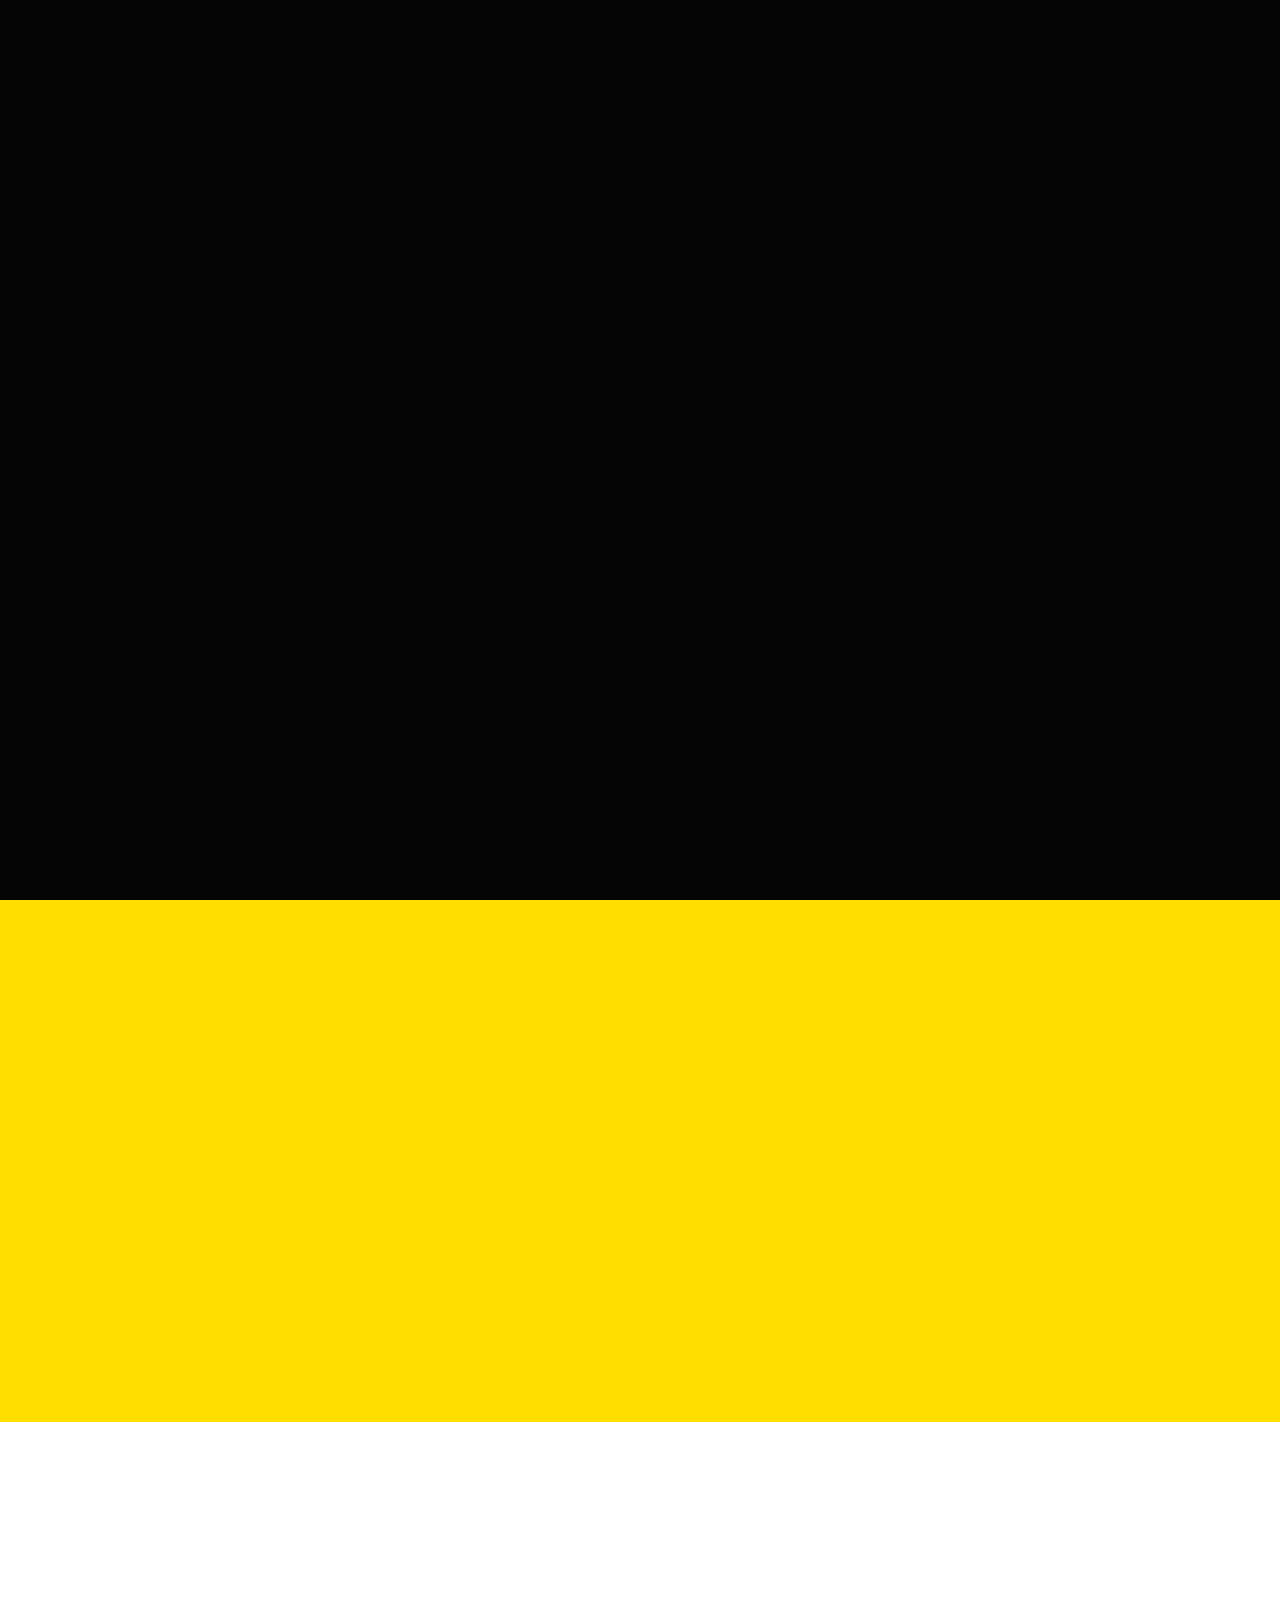
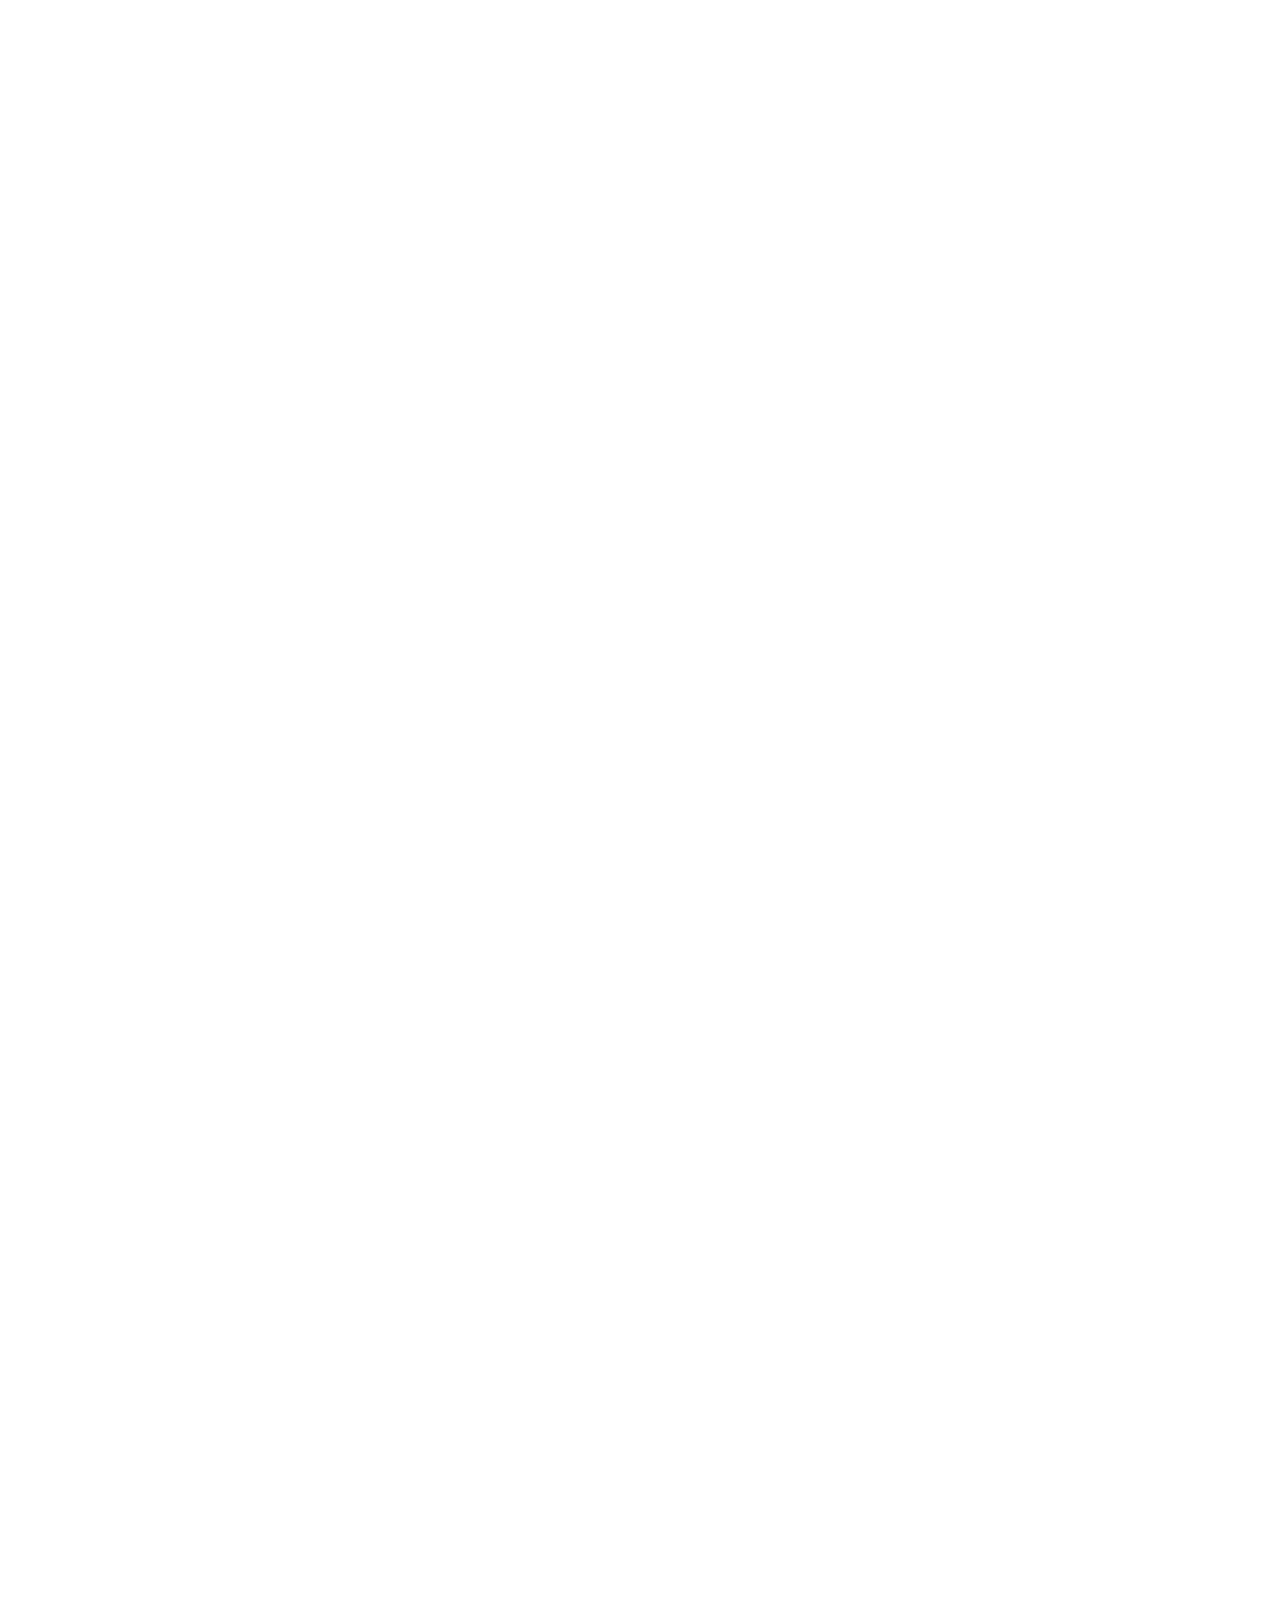
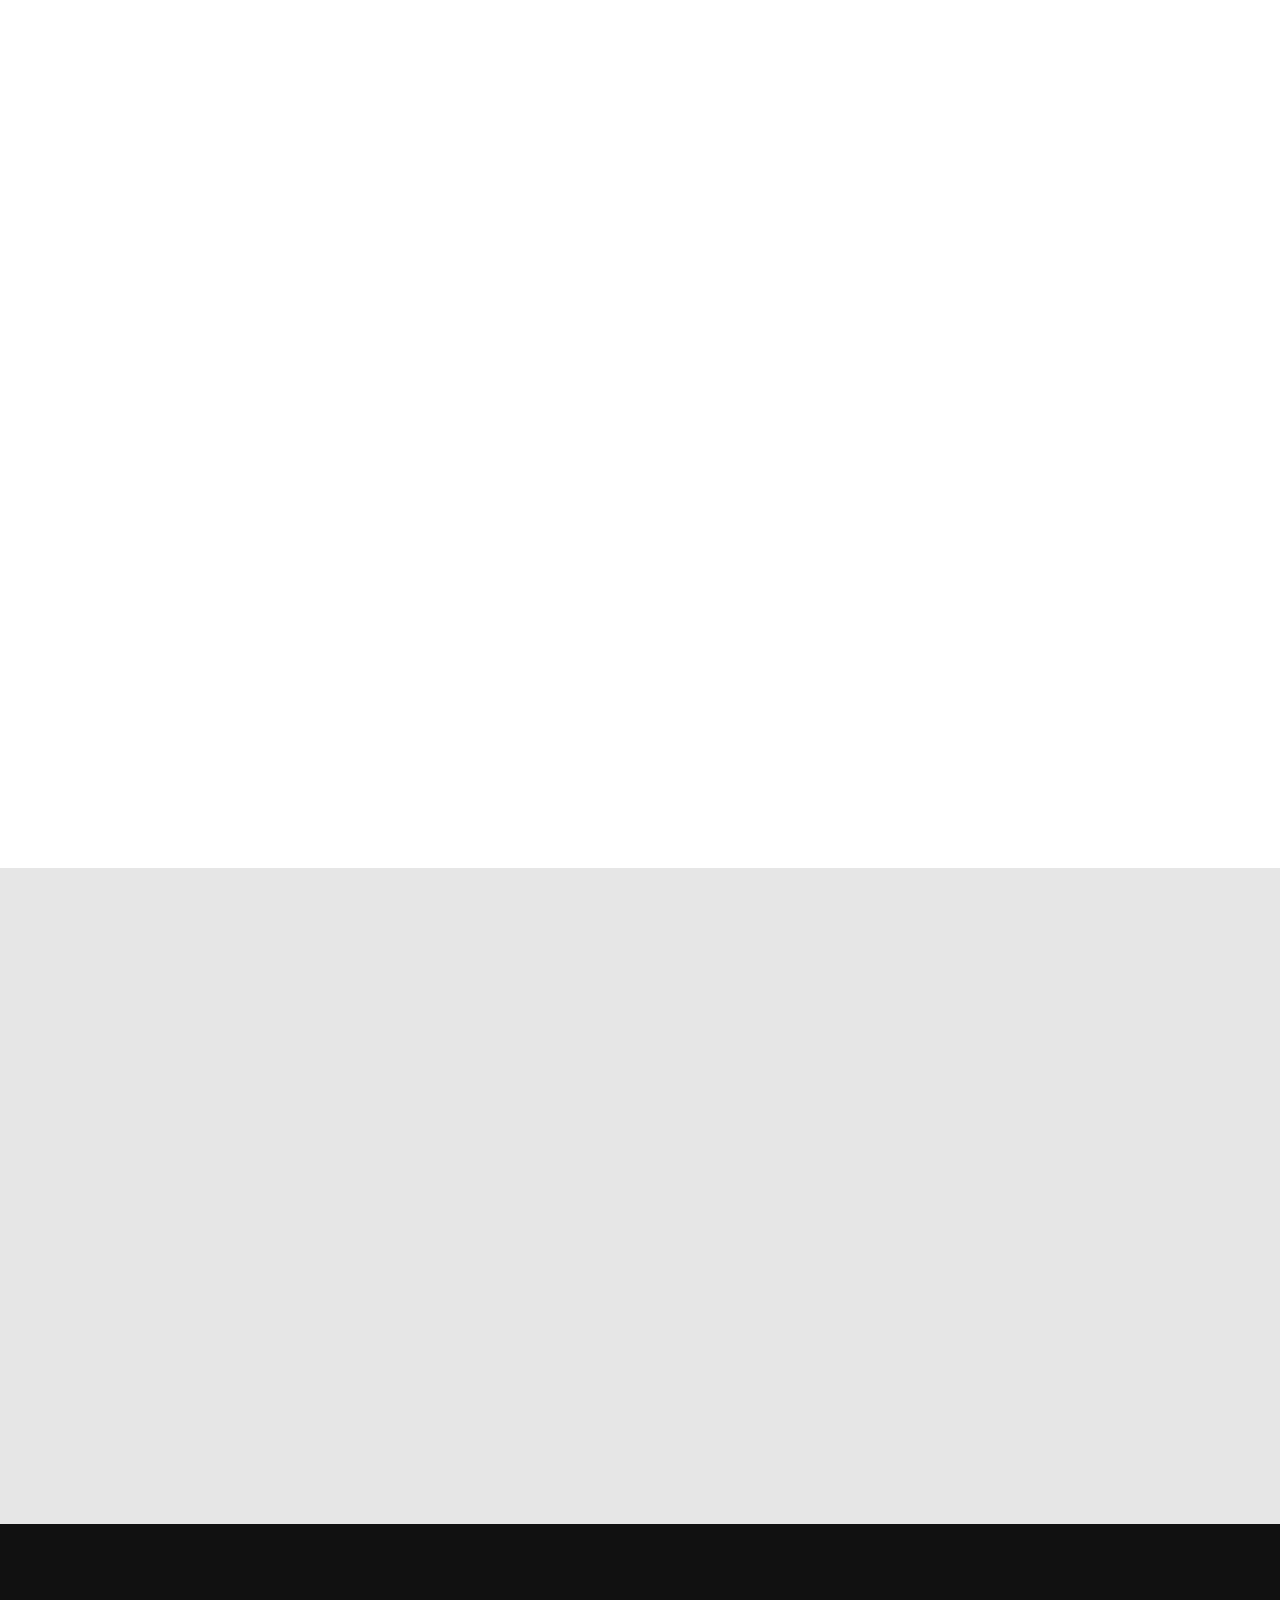
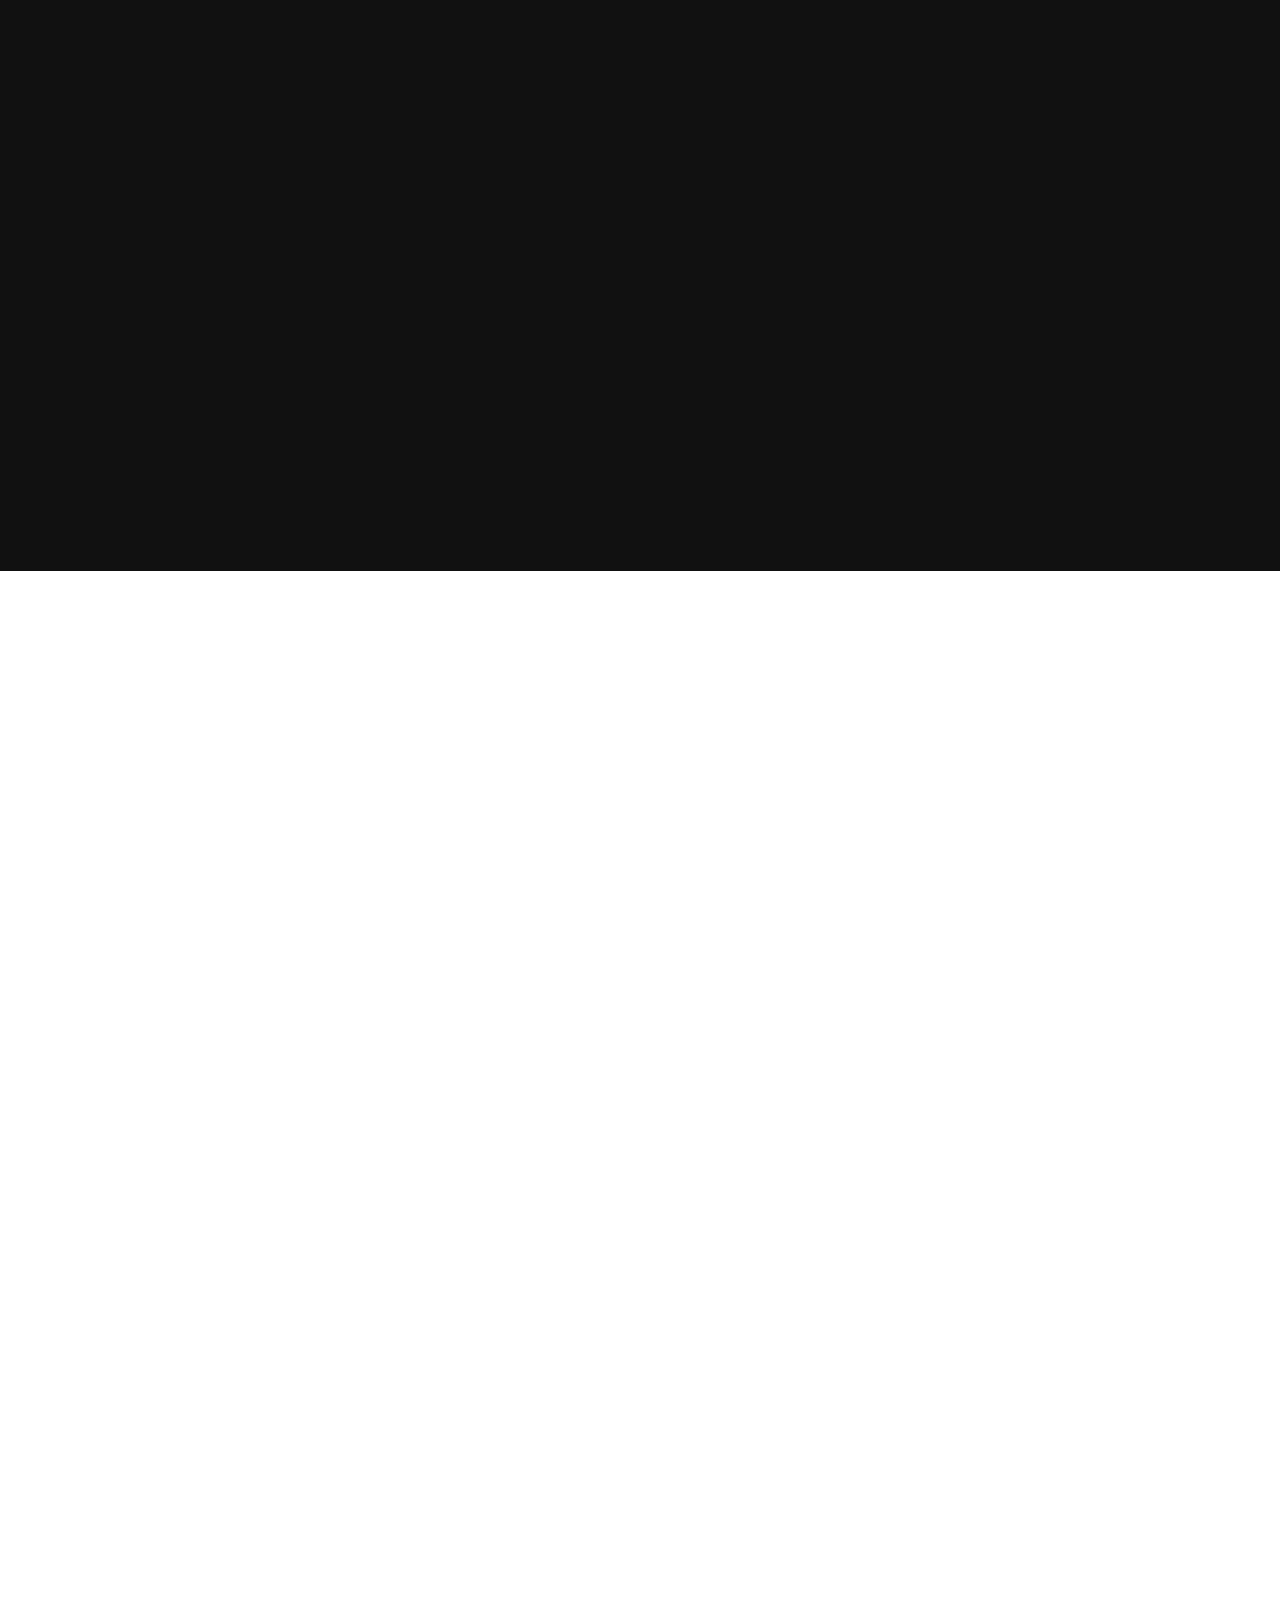
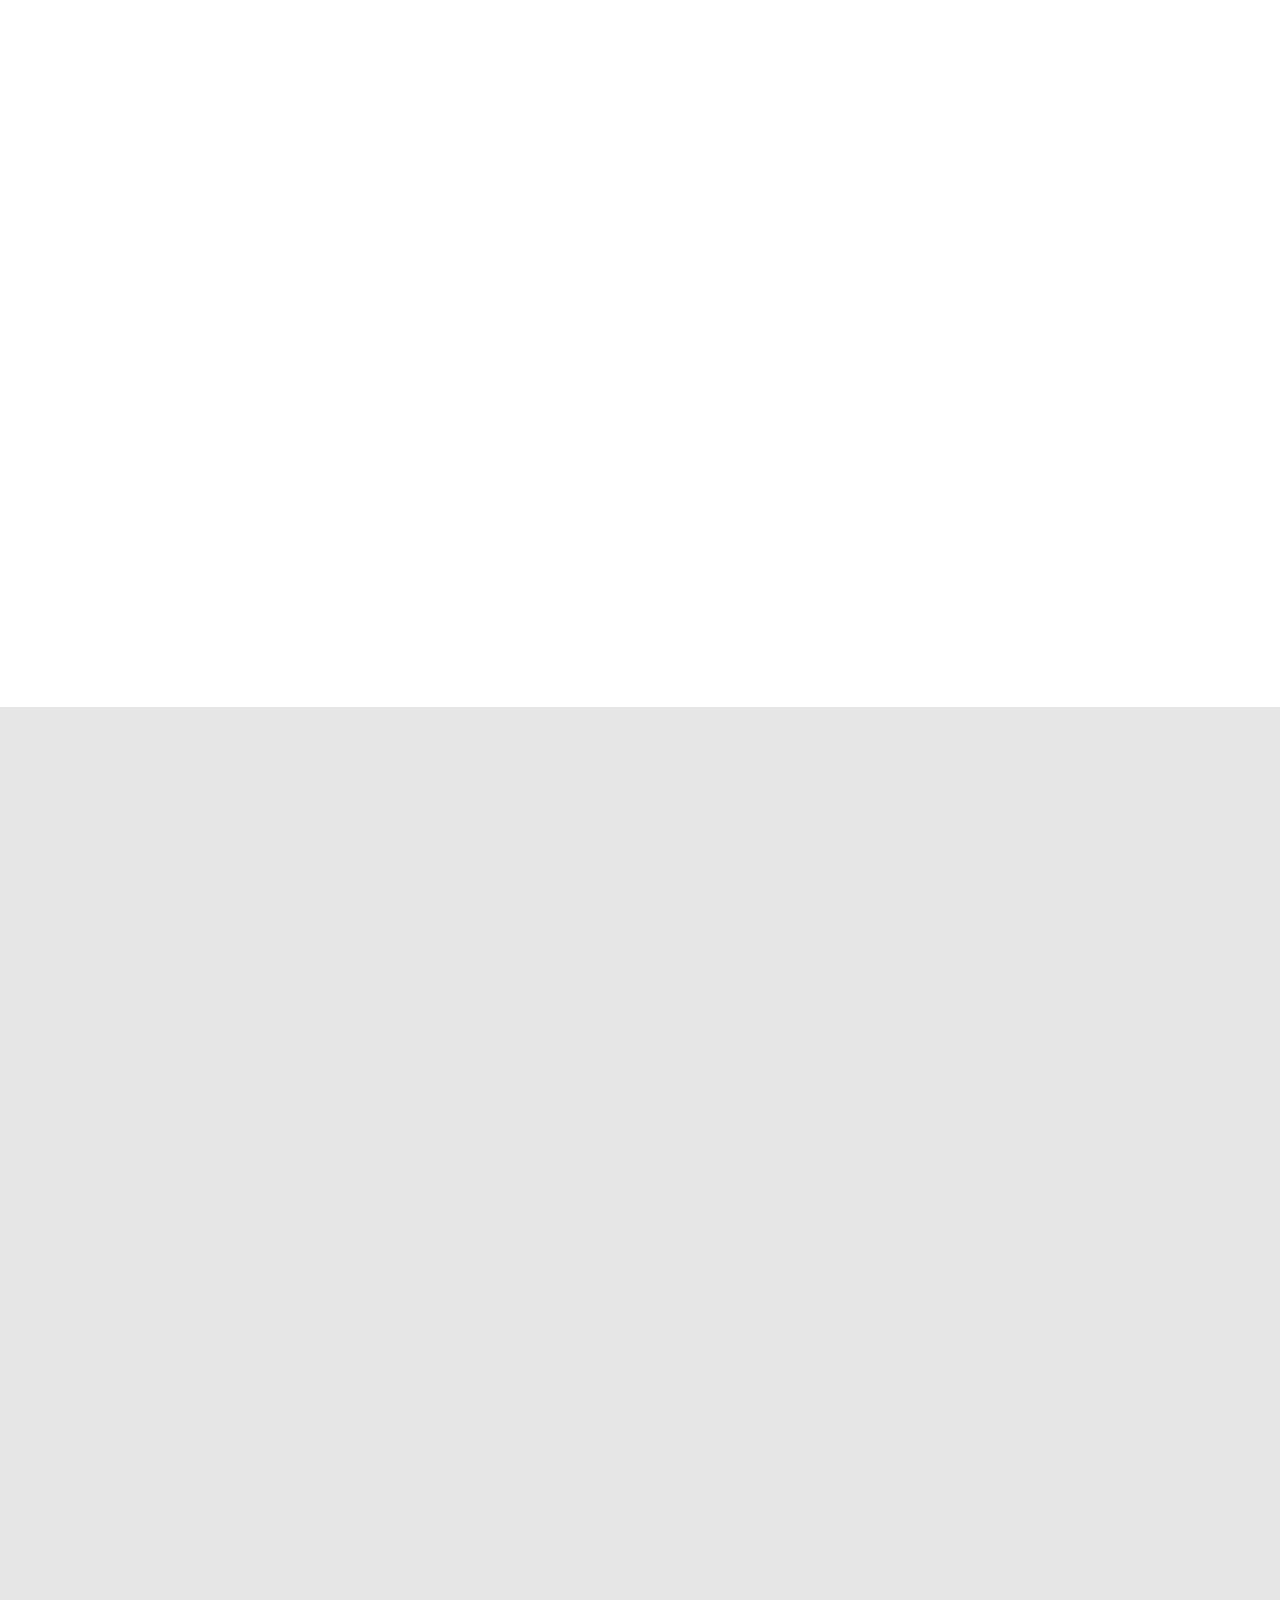
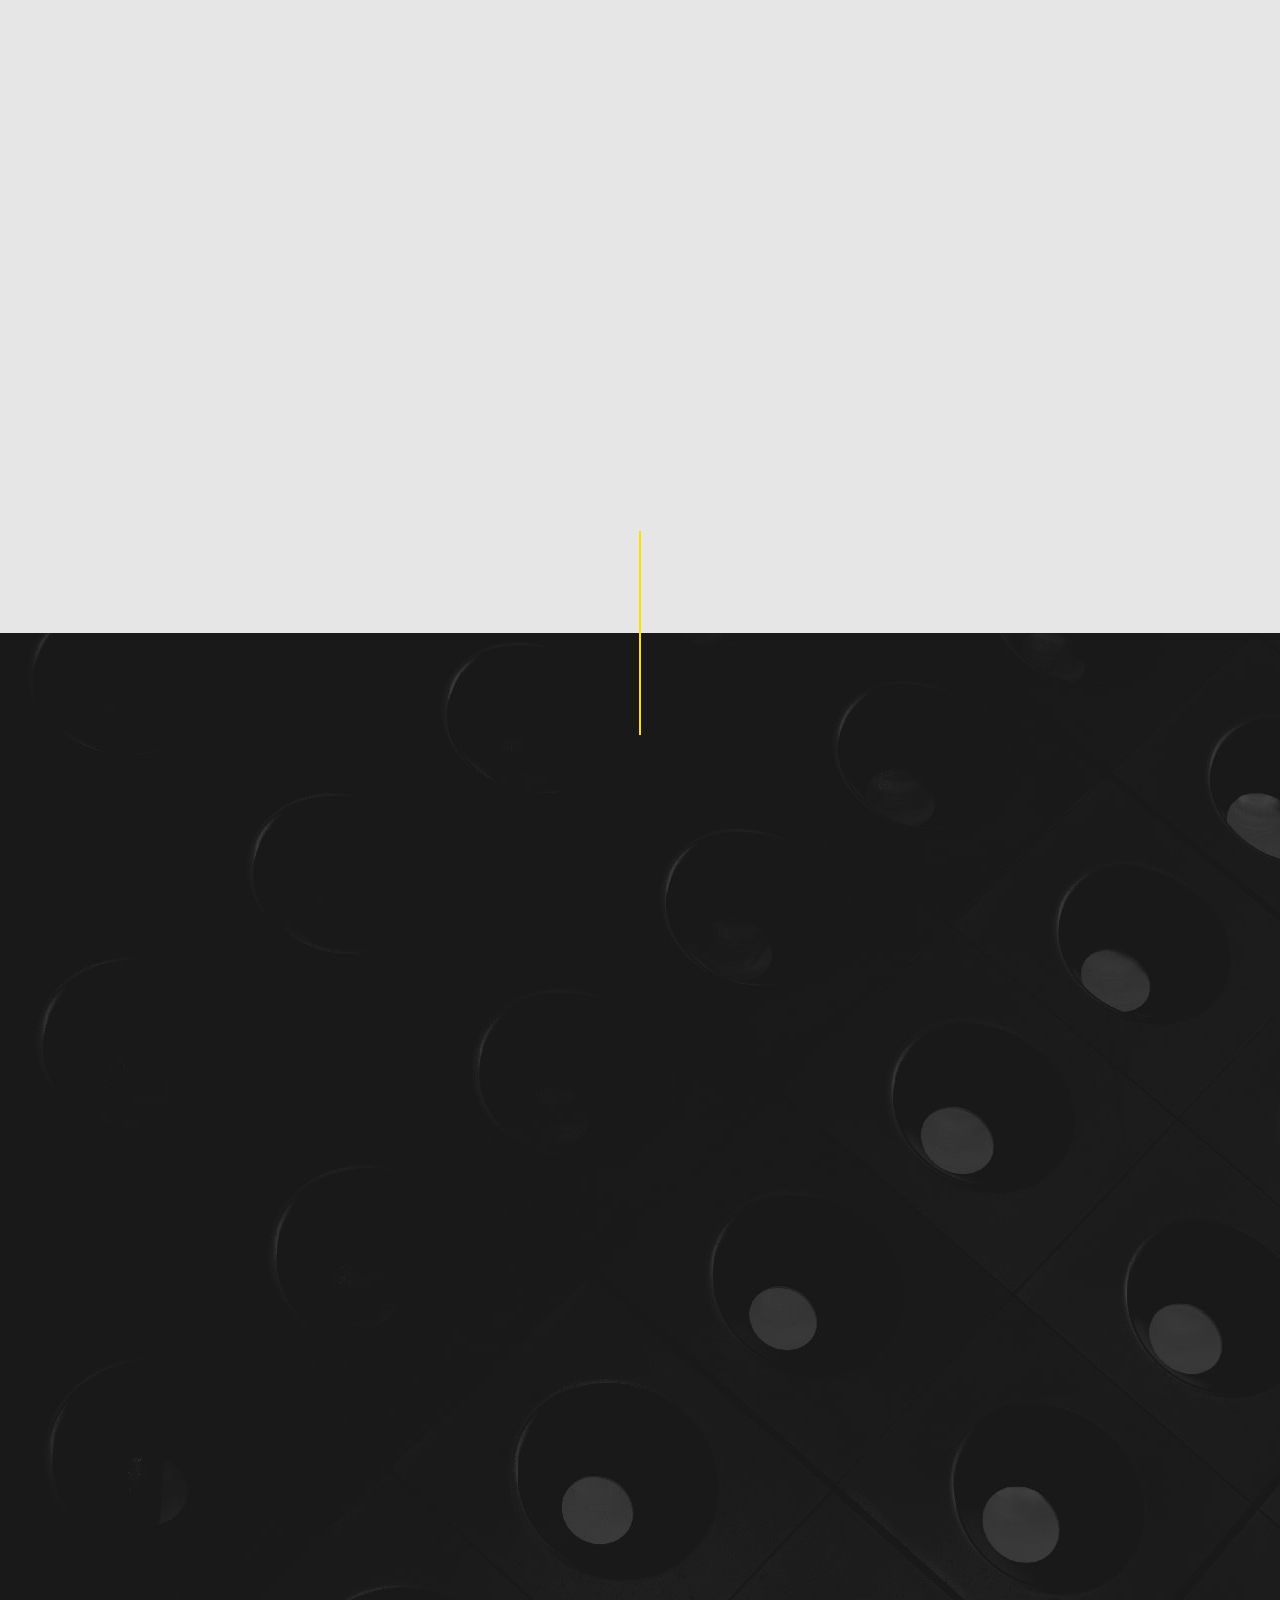
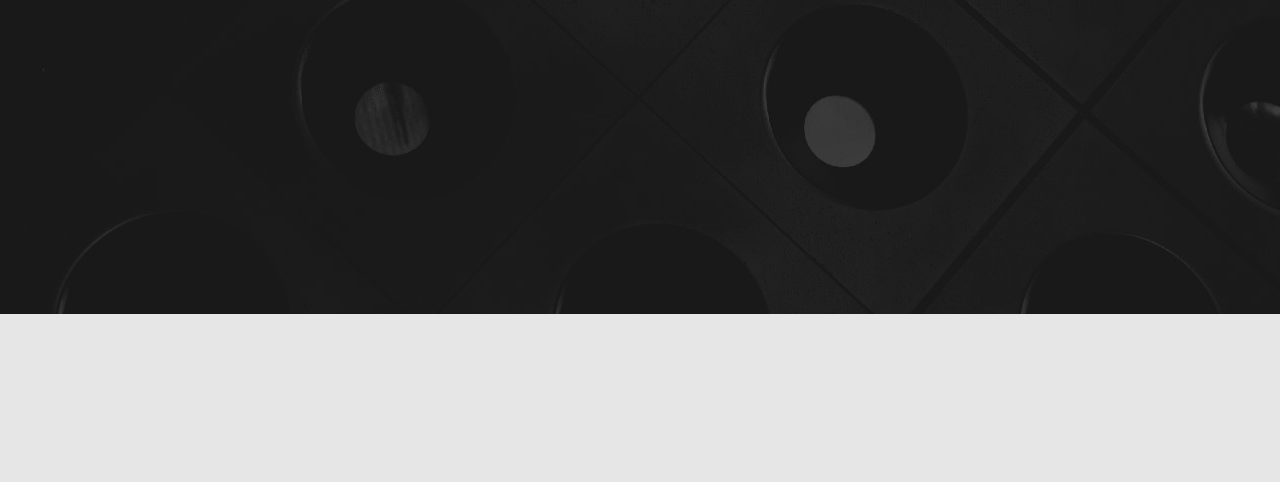
==== index.html @ 2d1b80b5 "text read more done, awards animation done" ====
<!DOCTYPE html>
<!--[if lt IE 9 ]><html class="no-js oldie" lang="en"> <![endif]-->
<!--[if IE 9 ]><html class="no-js oldie ie9" lang="en"> <![endif]-->
<!--[if (gte IE 9)|!(IE)]><!-->
<html class="no-js" lang="en">
<!--<![endif]-->

<head>

    <!--- basic page needs
    ================================================== -->
    <meta charset="utf-8">
    <title>Fishbowl</title>
    <meta name="description" content="Fishbowl">
    <meta name="author" content="Shabbir Atif">
    
    <!-- mobile specific metas
    ================================================== -->
    <meta name="viewport" content="width=device-width, initial-scale=1">

    <!-- CSS
    ================================================== -->
    <link rel="stylesheet" href="css/base.css">
    <link rel="stylesheet" href="css/vendor.css">
    <link rel="stylesheet" href="css/main.css">

    <!-- script
    ================================================== -->
    <script src="js/modernizr.js"></script>
    <script src="js/pace.min.js"></script>
    <script src="https://cdnjs.cloudflare.com/ajax/libs/jquery/3.4.1/jquery.min.js" charset="utf-8"></script>

    <!-- favicons
    ================================================== -->
    <link rel="shortcut icon" href="favicon.ico" type="image/x-icon">
    <link rel="icon" href="favicon.ico" type="image/x-icon">



</head>

<body id="top">

    <!-- header
    ================================================== -->
    <header class="s-header">

        <div class="header-logo">
            <a class="site-logo" href="index.html">
                <img src="images/logo.png" alt="Homepage">
            </a>
        </div>

        <nav class="header-nav">

            <a href="#0" class="header-nav__close" title="close"><span>Close</span></a>

            <div class="header-nav__content">
                <h3>Navigation</h3>

                <ul class="header-nav__list">
                    <li class="current"><a class="smoothscroll" href="#home" title="home">Home</a></li>
                    <li><a class="smoothscroll" href="#about" title="about">About</a></li>
                    <!--<li><a class="smoothscroll"  href="#services" title="services">Case Studies</a></li> -->
                    <li><a class="smoothscroll" href="#works" title="works">Works</a></li>
                    <li><a class="smoothscroll" href="#clients" title="clients">Clients</a></li>
                    <li><a class="smoothscroll" href="#contact" title="contact">Contact</a></li>
                </ul>

                <p> Locations </p>
                <li> Karachi</li>
                <li> Islamabad</li>
                <li>Lahore</li>


                <ul class="header-nav__social">
                    <li>
                        <a href="https://www.facebook.com/fishbowlgroup/"><i class="fa fa-facebook"></i></a>
                    </li>
                    <li>
                        <a href="https://pk.linkedin.com/company/fishbowlgroup"><i class="fa fa-linkedin"></i></a>
                    </li>
                    <li>
                        <a href="https://www.youtube.com/@Fishbowl_Group"><i class="fa fa-youtube"></i></a>
                    </li>
                    <!--<li>
                        <a href="#"><i class="fa fa-behance"></i></a>
                    </li>
                    <li>
                        <a href="#"><i class="fa fa-dribbble"></i></a>
                    </li>-->
                </ul>

            </div> <!-- end header-nav__content -->

        </nav> <!-- end header-nav -->

        <a class="header-menu-toggle" href="#0">
            <span class="header-menu-text">Menu</span>
            <span class="header-menu-icon"></span>
        </a>

    </header> <!-- end s-header -->


    <!-- home
    ================================================== -->
    <section id="home" class="s-home target-section" data-parallax="scroll" data-image-src="images/hero-bg.jpg"
        data-natural-width=3000 data-natural-height=2000 data-position-y=center>

        <div class="overlay"></div>
        <div class="shadow-overlay"></div>

        <div class="home-content">

            <div class="row home-content__main">

                <!--h3>Welcome to Fishbowl</h3> -->

                <h1>CREATIVITY THAT<br>
                    BECOMES CULTURE<br>
                </h1>

                <div class="home-content__buttons">
                    <a href="#contact" class="smoothscroll btn btn--stroke">
                        Start a Project
                    </a>
                    <a href="#about" class="smoothscroll btn btn--stroke">
                        More About Us
                    </a>
                </div>

            </div>

            <div class="home-content__scroll">
                <a href="#about" class="scroll-link smoothscroll">
                    <span>Scroll Down</span>
                </a>
            </div>

            <div class="home-content__line"></div>

        </div> <!-- end home-content -->


        <ul class="home-social">
            <li>
                <a href="https://www.facebook.com/fishbowlgroup/"><i class="fa fa-facebook"
                        aria-hidden="true"></i><span>Facebook</span></a>
            </li>
            <li>
                <a href="https://pk.linkedin.com/company/fishbowlgroup"><i class="fa fa-linkedin"
                        aria-hidden="true"></i><span>Linkedin</span></a>
            </li>
            <li>
                <a href="https://www.youtube.com/@Fishbowl_Group"><i class="fa fa-youtube"
                        aria-hidden="true"></i><span>YouTube</span></a>
            </li>
            <!--<li>
                <a href="#0"><i class="fa fa-behance" aria-hidden="true"></i><span>Behance</span></a>
            </li>
            <li>
                <a href="#0"><i class="fa fa-dribbble" aria-hidden="true"></i><span>Dribbble</span></a>
            </li>-->
        </ul>
        <!-- end home-social -->

    </section> <!-- end s-home -->


    <!-- about
    ================================================== -->
    <section id='about' class="s-about">

        <div class="row section-header has-bottom-sep" data-aos="fade-up">
            <div class="col-full">
                <!--<h3 class="subhead subhead--dark">CREATIVITY THAT</h3> -->
                <h1 class="display-1 display-1--light">YOU ARE GOING
                    TO LOVE THE LOGIC</h1>
            </div>
        </div> <!-- end section-header -->

        <div class="row about-desc" data-aos="fade-up">
            <div class="col-full">
                <!--<p>
                Say Hello To A Whole New Level Of Enchantment, Where Marketing Becomes An Art Form That Touches The Very Core Of People's Hearts 
                </p>-->
            </div>
        </div> <!-- end about-desc -->

        <div class="row about-stats stats block-1-4 block-m-1-2 block-mob-full" data-aos="fade-up">

            <!--<div class="col-block stats__col ">
                <div class="stats__count">127</div>
                <h5>Awards Received</h5>
            </div>
            <div class="col-block stats__col">
                <div class="stats__count">1505</div>
                <h5>Cups of Coffee</h5>
            </div>
            <div class="col-block stats__col">
                <div class="stats__count">109</div>
                <h5>Projects Completed</h5>
            </div>
            <div class="col-block stats__col">
                <div class="stats__count">102</div>
                <h5>Happy Clients</h5> 
            </div>

        </div>  end about-stats -->

            <div class="about__line"></div>

    </section> <!-- end s-about -->


    <!-- services
    ================================================== -->
    <section id='services' class="s-services">

        <div class="row section-header has-bottom-sep" data-aos="fade-up">
            <div class="col-full">
                <h1 class="h1"> CASE IN POINT </h1>
                <!-- <h1 class="display-2">We’ve got everything you need to launch and grow your business</h1>-->
            </div>
        </div> <!-- end section-header -->

        <div class="row services-list block-1-2 block-tab-full">

            <div class="col-block service-item" data-aos="fade-up">
                <div class="service-icon">
                    <!-- <i class="icon-paint-brush"></i>-->
                </div>
                <div class="service-text transition-all duration-1000">
                    <!--<script>
                    function myFunction() {
                    var dots = document.getElementById("dots");
                    var moreText = document.getElementById("more");
                    var btnText = document.getElementById("myBtn");

                    if (dots.style.display === "none") {
                        dots.style.display = "inline";
                        btnText.innerHTML = "Read more"; 
                        moreText.style.display = "none";
                    } else {
                        dots.style.display = "none";
                        btnText.innerHTML = "Read less"; 
                        moreText.style.display = "inline";
                    }
                    }
                    </script>-->

                    <h3 class="h2">PSL</h3>
                    <div class="transition-all duration-1000">   
                        <p class="service-text-para">Fishbowl's Inaugural Triumph:Pakistan Super League PSL!<br>
                            In a remarkable feat, Fishbowl took on the giants,<span id="dots">...</span><span id="more">
                                both local and global, as the underdogs and etched their name in the Pakistani advertising
                                history with the groundbreaking launch of the 1st edition of PSL. Today, it stands as one of
                                the most prestigious and sought-after cricketing leagues worldwide with 7M followers on
                                facebook and 1.2M followers on instagram <br>

                                The logo ID is a true reflection of the ethos of Pakistani cricket – fast bowling. It pays
                                tribute to the legendary pace attack that has graced Pakistan's cricketing history, from the
                                iconic Fazal Mahmood to the great Imran Khan, the formidable Wasim-Waqar duo, and the
                                lightning-fast Rawalpindi Express – Shoaib Akhtar. PSL stands apart as the only T20 format
                                that glorifies the art of bowling in its very identity.</span>
                        </p>
                        <div class=""></div>
                    </div>
                    <div class="read-more-btn mt-4">Read More</div>
                    <!--	<button onclick="myFunction()" id="myBtn">Read more</button>-->

                </div>
            </div>

            <div class="col-block service-item" data-aos="fade-up">
                <div class="service-icon">
                    <!-- <i class="icon-group"></i>-->
                </div>
                <div class="service-text">
                    <h3 class="h2">Nurpur</h3>
                    <p>TEMPTATION at its peak!<br>

                        Nurpur, a renowned heritage brand with a legacy of over 50 years, was facing significant
                        challenges in its survival. The objective was to rejuvenate 'House of Nurpur,' comprising all
                        six brands, while working within a limited budget yet achieving high impact. Leveraging
                        cutting-edge table-top photography in Pakistan, the campaign artfully blended traditional dairy
                        usage with modern visuals and iconic music, creating an enticing and sensory experience of
                        authentic 'desi' food.<br>

                        The results were astounding as Nurpur swiftly regained its growth momentum within the first year
                        of the relaunch, and the brand earned the prestigious PAS Award for the Best campaign in the
                        Food & Dairy category.

                    </p>
                </div>
            </div>

            <div class="col-block service-item" data-aos="fade-up">
                <div class="service-icon">
                    <!-- <i class="icon-megaphone"></i>-->
                </div>
                <div class="service-text">
                    <h3 class="h2">M&P</h3>
                    <p>2400 hours of work – 24 hours of execution, delivered!<br>
                        Successful execution of a complete brand revamp for Muller & Phipps after their acquisition of
                        OCS in Pakistan was made possible overnight. The challenge was to transform everything from a
                        4x9 envelope to a Boeing 737 within a tight timeline. The campaign effectively conveyed the
                        brand change using a concise and straightforward message, covering various aspects such as brand
                        ID, shop signs, service centers, cargo fleet, courier uniforms, shipment boxes & envelopes, and
                        corporate stationery. To achieve this, teams were deployed nationwide to swiftly replace
                        branding collateral across 500+ courier centers, more than 1350 service locations, over 90 vans
                        and trucks, and a Boeing 737 aircraft, which they accomplished within a single day.
                    </p>
                </div>
            </div>

            <div class="col-block service-item" data-aos="fade-up">
                <div class="service-icon">
                    <!--  <i class="icon-earth"></i>-->
                </div>
                <div class="service-text">
                    <h3 class="h2">Shoop</h3>
                    <p>Savouring success, the noodle way!<br>
                        Shoop, a new entrant in the market, faced a challenging task of growing its market-share with
                        limited budgets, especially when compared to its competitors and the market leader, who
                        primarily focused on kids' consumption. Initially, Shoop followed the industry norm and targeted
                        children aged 7-9, but soon realized that competing in the saturated market against a dominant
                        competitor was a herculean task. <br>

                        To overcome this hurdle, the brand re-evaluated its strategy and identified a blue ocean by
                        shifting its focus to an untapped segment of teenagers and young adults aged 13-24. This segment
                        offered significant potential but had been largely overlooked by competitors. By cleverly
                        avoiding the marketing clutter and honing in on young adults who were avid consumers of instant
                        noodles, Shoop effectively communicated with this new target audience in a relevant and
                        relatable manner. Through insightful targeting and a fresh communication style, Shoop achieved
                        remarkable business results, gaining substantial market share and experiencing growth in brand
                        equity and loyalty. For its three successive thematic campaigns, Shoop has won consecutive Effie
                        awards during 2020-2022 across multiple categories.


                    </p>
                </div>
            </div>

            <div class="col-block service-item" data-aos="fade-up">
                <div class="service-icon">
                    <!-- <i class="icon-cube"></i>-->
                </div>
                <div class="service-text">
                    <h3 class="h2">Jazz</h3>
                    <p>#SuperNahiTou4GNahi – (It’s not 4G if it’s not super)!<br>
                        Jazz, already holding the top spot as Pakistan's #1 data provider, also offers Fintech and
                        digital products for businesses. By harnessing Jazz's comprehensive 360-degree ecosystem, we
                        have positioned it as Pakistan's preferred digital lifestyle partner. Our communication
                        highlights Jazz's role in driving progress in Pakistan through its exceptional digital services,
                        encompassing everything from an OTT platform to cloud computing solutions for businesses, as
                        well as everyday financial services and leisure offerings. <br>

                        This translated seamlessly into our award-winning equity campaign, which aims to showcase the
                        revolutionary potential of Pakistani youth through the power of digital technology. Our approach
                        revolves around sharing empowering stories that inspire the audience to realize their own
                        capabilities and how they can use this digital superpower to make a positive impact on the world
                        around them. The campaigns focus on empowering individuals and, by extension, empowering the
                        entire nation, demonstrating how digital tools can help overcome challenges, effect meaningful
                        change, and ultimately achieve success.

                    </p>
                </div>
            </div>

            <div class="col-block service-item" data-aos="fade-up">
                <!-- <div class="service-icon"><i class="icon-lego-block"></i></div>-->
                <div class="service-text">
                    <h3 class="h2">Jazz</h3>
                    <p>Super for Change!<br>
                        Transgenders in Pakistan have historically remained invisible, and unfortunately, violent
                        attacks against them have been on the rise in recent years. Jazz took a bold step by utilizing
                        its resources to bring attention to the significance of acknowledging and accepting Khawaja
                        Siras. For the first time in Pakistan, a high-budget brand launched a comprehensive 360-degree
                        media campaign, putting the spotlight solely on a transgender protagonist.<br>
                        The digital aspect of the campaign sparked a movement, with the youth actively joining as agents
                        of change. The impact of this initiative was far-reaching: a government legislature was passed
                        in Sindh, and the launch of the EHM app in KPK aimed to protect the rights of the transgender
                        community in Pakistan.
                        Our simple yet powerful message of equality struck a chord with the audience, leading to an
                        unprecedented outpouring of support. Instead of following the conventional path of focusing
                        solely on product and brand building, we dared to challenge the deep-rooted norms of our
                        society, and in doing so, we made a meaningful contribution to its improvement.

                    </p>
                </div>
            </div>

        </div> <!-- end services-list -->

    </section> <!-- end s-services -->


    <!-- works
    ================================================== -->
    <section id="awards" class="s-clients">

        <div class="row section-header" data-aos="fade-up">
            <div class="col-full">
                <h2>AWARDS</h2>
                <h1 class="display-2">Getting noticed over time</h1>
            </div>
        </div> <!-- end section-header -->

        <div class="row clients-outer" data-aos="fade-up">
            <div class="col-full">
                <div class="clients">

                    <a href="#0" title="" class="clients__slide"><img src="awards/02.png" /></a>
                    <a href="#0" title="" class="clients__slide"><img src="awards/01.png" /></a>
                    <a href="#0" title="" class="clients__slide"><img src="awards/03.png" /></a>
                    <a href="#0" title="" class="clients__slide"><img src="awards/04.png" /></a>
                    <a href="#0" title="" class="clients__slide"><img src="awards/05.png" /></a>
                    <a href="#0" title="" class="clients__slide"><img src="awards/06.png" /></a>
                    <!-- <a href="#0" title="" class="clients__slide"><img src="images/clients/joomla.png" /></a>
                    <a href="#0" title="" class="clients__slide"><img src="images/clients/magento.png" /></a>-->

                </div> <!-- end clients -->
            </div> <!-- end col-full -->
        </div> <!-- end clients-outer -->





        <section id='works' class="s-works">

            <div class="intro-wrap">

                <div class="row section-header has-bottom-sep light-sep" data-aos="fade-up">
                    <div class="col-full">
                        <h2 class="subhead">RECENT WORKS</h2>
                        <h1 class="display-2 display-2--light">We love what we do, check out some of our latest works
                        </h1>
                    </div>
                </div> <!-- end section-header -->

            </div> <!-- end intro-wrap -->

            <div class="row works-content">
                <div class="col-full masonry-wrap">
                    <div class="masonry">

                        <div class="masonry__brick" data-aos="fade-up">
                            <div class="item-folio">

                                <div class="item-folio__thumb">
                                    <a href="images/portfolio/gallery/g-shutterbug.jpg" class="thumb-link"
                                        title="Nurpur" data-size="1050x700">
                                        <img src="images/portfolio/lady-shutterbug.jpg"
                                            srcset="images/portfolio/lady-shutterbug.jpg 1x, images/portfolio/lady-shutterbug@2x.jpg 2x"
                                            alt="">
                                    </a>
                                </div>

                                <div class="item-folio__text">
                                    <h3 class="item-folio__title">
                                        Nurpur
                                    </h3>
                                    <p class="item-folio__cat">
                                        Some Traditions are Forever!
                                    </p>
                                </div>

                                <a href="https://www.youtube.com/watch?v=OI1izeM2GYQ" class="item-folio__project-link"
                                    title=" Nurpur - Launch Thematic ">
                                    <i class="icon-link"></i>
                                </a>

                                <div class="item-folio__caption">
                                    <p>Some Traditions are Forever!</p>
                                </div>

                            </div>
                        </div> <!-- end masonry__brick -->

                        <div class="masonry__brick" data-aos="fade-up">
                            <div class="item-folio">

                                <div class="item-folio__thumb">
                                    <a href="images/portfolio/gallery/g-woodcraft.jpg" class="thumb-link"
                                        title="Woodcraft" data-size="1050x700">
                                        <img src="images/portfolio/woodcraft.jpg"
                                            srcset="images/portfolio/woodcraft.jpg 1x, images/portfolio/woodcraft@2x.jpg 2x"
                                            alt="">
                                    </a>
                                </div>

                                <div class="item-folio__text">
                                    <h3 class="item-folio__title">
                                        Jazz - Khel Dil Mein Hai
                                    </h3>
                                    <p class="item-folio__cat">
                                        Jazz - Khel Dil Mein Hai
                                    </p>
                                </div>

                                <a href="https://www.behance.net/" class="item-folio__project-link"
                                    title="Project link">
                                    <i class="icon-link"></i>
                                </a>

                                <div class="item-folio__caption">
                                    <p>Boom, bam, beat! The biggest anthem of the season is here!🔥 Bring it on and
                                        dikha do ke khel hum sab ke dil mein hai. So are you ready? It’s time!
                                        #KhelDilMeinHai Music Produced...</p>
                                </div>

                            </div>
                        </div> <!-- end masonry__brick -->

                        <div class="masonry__brick" data-aos="fade-up">
                            <div class="item-folio">

                                <div class="item-folio__thumb">
                                    <a href="images/portfolio/gallery/g-beetle.jpg" class="thumb-link"
                                        title="The Beetle Car" data-size="1050x700">
                                        <img src="images/portfolio/the-beetle.jpg"
                                            srcset="images/portfolio/the-beetle.jpg 1x, images/portfolio/the-beetle@2x.jpg 2x"
                                            alt="">
                                    </a>
                                </div>

                                <div class="item-folio__text">
                                    <h3 class="item-folio__title">
                                        JazzCash App Launch
                                    </h3>
                                    <p class="item-folio__cat">
                                        JazzCash App Launch
                                    </p>
                                </div>

                                <a href="https://www.behance.net/" class="item-folio__project-link"
                                    title="Project link">
                                    <i class="icon-link"></i>
                                </a>

                                <div class="item-folio__caption">
                                    <p> JazzCash App Launch.</p>
                                </div>

                            </div>
                        </div> <!-- end masonry__brick -->

                        <div class="masonry__brick" data-aos="fade-up">
                            <div class="item-folio">

                                <div class="item-folio__thumb">
                                    <a href="images/portfolio/gallery/g-grow-green.jpg" class="thumb-link"
                                        title="Grow Green" data-size="1050x700">
                                        <img src="images/portfolio/grow-green.jpg"
                                            srcset="images/portfolio/grow-green.jpg 1x, images/portfolio/grow-green@2x.jpg 2x"
                                            alt="">
                                    </a>
                                </div>

                                <div class="item-folio__text">
                                    <h3 class="item-folio__title">
                                        Jazz Super 4G
                                    </h3>
                                    <p class="item-folio__cat">
                                        Jazz - Super Nahi Tou 4G Nahi
                                    </p>
                                </div>

                                <a href="https://www.behance.net/" class="item-folio__project-link"
                                    title="Project link">
                                    <i class="icon-link"></i>
                                </a>

                                <div class="item-folio__caption">
                                    <p>Jazz - Super Nahi Tou 4G Nahi</p>
                                </div>

                            </div>
                        </div> <!-- end masonry__brick -->

                        <div class="masonry__brick" data-aos="fade-up">
                            <div class="item-folio">

                                <div class="item-folio__thumb">
                                    <a href="images/portfolio/gallery/g-guitarist.jpg" class="thumb-link"
                                        title="Guitarist" data-size="1050x700">
                                        <img src="images/portfolio/guitarist.jpg"
                                            srcset="images/portfolio/guitarist.jpg 1x, images/portfolio/guitarist@2x.jpg 2x"
                                            alt="">
                                    </a>
                                </div>

                                <div class="item-folio__text">
                                    <h3 class="item-folio__title">
                                        Servis
                                    </h3>
                                    <p class="item-folio__cat">
                                        Servis - Sab Kay Liyay
                                    </p>
                                </div>

                                <a href="https://www.behance.net/" class="item-folio__project-link"
                                    title="Project link">
                                    <i class="icon-link"></i>
                                </a>

                                <div class="item-folio__caption">
                                    <p> Servis - Sab Kay Liyay </p>
                                </div>

                            </div>
                        </div> <!-- end masonry__brick -->

                        <div class="masonry__brick" data-aos="fade-up">
                            <div class="item-folio">

                                <div class="item-folio__thumb">
                                    <a href="images/portfolio/gallery/g-palmeira.jpg" class="thumb-link"
                                        title="Palmeira" data-size="1050x700">
                                        <img src="images/portfolio/palmeira.jpg"
                                            srcset="images/portfolio/palmeira.jpg 1x, images/portfolio/palmeira@2x.jpg 2x"
                                            alt="">
                                    </a>
                                </div>

                                <div class="item-folio__text">
                                    <h3 class="item-folio__title">
                                        Shoop
                                    </h3>
                                    <p class="item-folio__cat">
                                        Shoop Noodles
                                    </p>
                                </div>

                                <a href="https://www.behance.net/" class="item-folio__project-link"
                                    title="Project link">
                                    <i class="icon-link"></i>
                                </a>

                                <div class="item-folio__caption">
                                    <p>Time to get your hands on New and Improved Chicken and Chatpatta flavors you
                                        wouldn't want to miss! Flavours full of tanginess and deliciousness that will
                                        blow you away bus Thora "Trust Tou Must Hai".</p>
                                </div>

                            </div>
                        </div> <!-- end masonry__brick -->

                    </div> <!-- end masonry -->
                </div> <!-- end col-full -->
            </div> <!-- end works-content -->

        </section> <!-- end s-works -->


        <!-- clients
    ================================================== -->
        <section id="clients" class="s-clients">

            <div class="row section-header" data-aos="fade-up">
                <div class="col-full">
                    <h2>BRANDS</h2>
                    <h1 class="display-2">Underdogs and Superstars</h1>
                </div>
            </div> <!-- end section-header -->

            <div class="row clients-outer" data-aos="fade-up">
                <div class="col-full">
                    <div class="clients">

                        <a href="#0" title="" class="clients__slide"><img src="images/clients/apple.png" /></a>
                        <a href="#0" title="" class="clients__slide"><img src="images/clients/atom.png" /></a>
                        <a href="#0" title="" class="clients__slide"><img src="images/clients/blackberry.png" /></a>
                        <a href="#0" title="" class="clients__slide"><img src="images/clients/dropbox.png" /></a>
                        <a href="#0" title="" class="clients__slide"><img src="images/clients/envato.png" /></a>
                        <a href="#0" title="" class="clients__slide"><img src="images/clients/firefox.png" /></a>
                        <a href="#0" title="" class="clients__slide"><img src="images/clients/joomla.png" /></a>
                        <a href="#0" title="" class="clients__slide"><img src="images/clients/magento.png" /></a>

                    </div> <!-- end clients -->
                </div> <!-- end col-full -->
            </div> <!-- end clients-outer -->

            <div class="row clients-testimonials" data-aos="fade-up">
                <div class="col-full">
                    <div class="testimonials">

                        <div class="testimonials__slide">

                            <img src="images/avatars/team.png" alt="Author image">



                        </div>


                    </div><!-- end testimonials -->

                </div> <!-- end col-full -->
            </div> <!-- end client-testimonials -->

        </section> <!-- end s-clients -->


        <!-- contact
    ================================================== -->
        <section id="contact" class="s-contact">

            <div class="overlay"></div>
            <div class="contact__line"></div>

            <div class="row section-header" data-aos="fade-up">
                <div class="col-full">
                    <h2 class="subhead">Contact Us</h2>
                    <h1 class="display-2 display-2--light">Reach out for a new project or just say hello</h1>
                </div>
            </div>

            <div class="row contact-content" data-aos="fade-up">

                <div class="contact-primary">

                    <h3 class="h6">Send Us A Message</h3>

                    <form name="contactForm" id="contactForm" method="post" action="" novalidate="novalidate">
                        <fieldset>

                            <div class="form-field">
                                <input name="contactName" type="text" id="contactName" placeholder="Your Name" value=""
                                    minlength="2" required="" aria-required="true" class="full-width">
                            </div>
                            <div class="form-field">
                                <input name="contactEmail" type="email" id="contactEmail" placeholder="Your Email"
                                    value="" required="" aria-required="true" class="full-width">
                            </div>
                            <div class="form-field">
                                <input name="contactSubject" type="text" id="contactSubject" placeholder="Subject"
                                    value="" class="full-width">
                            </div>
                            <div class="form-field">
                                <textarea name="contactMessage" id="contactMessage" placeholder="Your Message" rows="10"
                                    cols="50" required="" aria-required="true" class="full-width"></textarea>
                            </div>
                            <div class="form-field">
                                <button class="full-width btn--primary">Submit</button>
                                <div class="submit-loader">
                                    <div class="text-loader">Sending...</div>
                                    <div class="s-loader">
                                        <div class="bounce1"></div>
                                        <div class="bounce2"></div>
                                        <div class="bounce3"></div>
                                    </div>
                                </div>
                            </div>

                        </fieldset>
                    </form>

                    <!-- contact-warning -->
                    <div class="message-warning">
                        Something went wrong. Please try again.
                    </div>

                    <!-- contact-success -->
                    <div class="message-success">
                        Your message was sent, thank you!<br>
                    </div>

                </div> <!-- end contact-primary -->

                <div class="contact-secondary">
                    <div class="contact-info">

                        <h3 class="h6 hide-on-fullwidth">Contact Info</h3>

                        <div class="cinfo">
                            <h5>Where to Find Us</h5>
                            <p>
                                181/1, Commercial Area, Y-Block, Phase3, DHA, Lahore, Pakistan.
                            </p>
                        </div>

                        <div class="cinfo">
                            <h5>Email Us At</h5>
                            <p>
                                contact@fishbowl.com.pk<br>
                                info@fishbowl.com.pk
                            </p>
                        </div>

                        <div class="cinfo">
                            <h5>Call Us At</h5>
                            <p>
                                Phone: (+92) 42 3569 2464<br>
                                Mobile: (+92) 314 5842244<br>
                                 <br>
                                 
                            </p>
                        </div>

                        <ul class="contact-social">
                            <li>
                                <a href="https://www.facebook.com/fishbowlgroup/"><i class="fa fa-facebook"
                                        aria-hidden="true"></i></a>
                            </li>
                            <li>
                                <a href="https://pk.linkedin.com/company/fishbowlgroup"><i class="fa fa-linkedin"
                                        aria-hidden="true"></i></a>
                            </li>
                            <li>
                                <a href="https://www.youtube.com/@Fishbowl_Group"><i class="fa fa-youtube"
                                        aria-hidden="true"></i></a>
                            </li>
                            <!--<li>
                            <a href="#"><i class="fa fa-behance" aria-hidden="true"></i></a>
                        </li>
                        <li>
                            <a href="#"><i class="fa fa-dribbble" aria-hidden="true"></i></a>
                        </li>-->
                        </ul> <!-- end contact-social -->

                    </div> <!-- end contact-info -->
                </div> <!-- end contact-secondary -->

            </div> <!-- end contact-content -->

        </section> <!-- end s-contact -->


        <!-- footer
    ================================================== -->
        <!-- <footer>

        <div class="row footer-main">

            <div class="col-six tab-full left footer-desc">

                <div class="footer-logo"></div>
                Swim into the boundless ocean of creativity with the innovators themselves. Your one stop solution for everything!

            </div>

            <div class="col-six tab-full right footer-subscribe">

                <h4>Get Notified</h4>
                <p>Fishbowl bequests the art of building brands with their creative logics and solutions on an unmatched level. Subscribe now to directly get your creative solutions in your inbox.</p>

                <div class="subscribe-form">
                    <form id="mc-form" class="group" novalidate="true">
                        <input type="email" value="" name="EMAIL" class="email" id="mc-email" placeholder="Email Address" required="">
                        <input type="submit" name="subscribe" value="Subscribe">
                        <label for="mc-email" class="subscribe-message"></label>
                    </form>
                </div>

            </div>

        </div> <!-- end footer-main -->

        <!--<div class="row footer-bottom">

            <div class="col-twelve">
                <div class="copyright">
                    <span>© Copyright Fishbowl 2023</span> 
                   <!-- <span>Site Template by <a href="https://www.colorlib.com/">Colorlib</a></span> -->
        </div>

        <div class="go-top">
            <a class="smoothscroll" title="Back to Top" href="#top"><i class="icon-arrow-up" aria-hidden="true"></i></a>
        </div>
        </div>

        </div> <!-- end footer-bottom -->

        </footer> <!-- end footer -->


        <!-- photoswipe background
    ================================================== -->
        <div aria-hidden="true" class="pswp" role="dialog" tabindex="-1">

            <div class="pswp__bg"></div>
            <div class="pswp__scroll-wrap">

                <div class="pswp__container">
                    <div class="pswp__item"></div>
                    <div class="pswp__item"></div>
                    <div class="pswp__item"></div>
                </div>

                <div class="pswp__ui pswp__ui--hidden">
                    <div class="pswp__top-bar">
                        <div class="pswp__counter"></div><button class="pswp__button pswp__button--close"
                            title="Close (Esc)"></button> <button class="pswp__button pswp__button--share"
                            title="Share"></button> <button class="pswp__button pswp__button--fs"
                            title="Toggle fullscreen"></button> <button class="pswp__button pswp__button--zoom"
                            title="Zoom in/out"></button>
                        <div class="pswp__preloader">
                            <div class="pswp__preloader__icn">
                                <div class="pswp__preloader__cut">
                                    <div class="pswp__preloader__donut"></div>
                                </div>
                            </div>
                        </div>
                    </div>
                    <div class="pswp__share-modal pswp__share-modal--hidden pswp__single-tap">
                        <div class="pswp__share-tooltip"></div>
                    </div><button class="pswp__button pswp__button--arrow--left" title="Previous (arrow left)"></button>
                    <button class="pswp__button pswp__button--arrow--right" title="Next (arrow right)"></button>
                    <div class="pswp__caption">
                        <div class="pswp__caption__center"></div>
                    </div>
                </div>

            </div>

        </div> <!-- end photoSwipe background -->


        <!-- preloader
    ================================================== -->
        <div id="preloader">
            <div id="loader">
                <div class="line-scale-pulse-out">
                    <div></div>
                    <div></div>
                    <div></div>
                    <div></div>
                    <div></div>
                </div>
            </div>
        </div>


        <!-- Java Script
    ================================================== -->
        <script src="js/jquery-3.2.1.min.js"></script>
        <script src="js/plugins.js"></script>
        <script src="js/main.js"></script>

</body>

</html>
---- css/base.css ----
/* =================================================================== 
 *
 *  Glint v1.0 Base Stylesheet
 *  11-20-2017
 *  ------------------------------------------------------------------
 *
 *  TOC:
 *  # imports 
 *  # normalize
 *  # basic/base setup styles
 *      ## Media
 *      ## Typography resets 
 *      ## links
 *      ## inputs
 *  # grid
 *      ## medium size devices
 *      ## tablets
 *      ## mobile devices
 *      ## small mobile devices
 *  # block grids
 *      ## medium size devices
 *      ## tablets
 *      ## mobile devices
 *      ## small mobile devices
 *  # MISC
 *
 * =================================================================== */


/* ===================================================================
 * # imports 
 *
 * ------------------------------------------------------------------- */
@import url("font-awesome/css/font-awesome.min.css");
@import url("micons/micons.css");
@import url("fonts.css");


/* ===================================================================
 * # normalize
 * normalize.css v5.0.0 | MIT License | 
 * github.com/necolas/normalize.css
 *
 * ------------------------------------------------------------------- */
html {
    font-family: sans-serif;
    line-height: 1.15;
    -ms-text-size-adjust: 100%;
    -webkit-text-size-adjust: 100%;
}

body {
    margin: 0;
}

article,
aside,
footer,
header,
nav,
section {
    display: block;
}

h1 {
    font-size: 2em;
    margin: 0.67em 0;
}

figcaption,
figure,
main {
    display: block;
}

figure {
    margin: 1em 40px;
}

hr {
    box-sizing: content-box;
    height: 0;
    overflow: visible;
}

pre {
    font-family: monospace, monospace;
    font-size: 1em;
}

a {
    background-color: transparent;
    -webkit-text-decoration-skip: objects;
}

a:active,
a:hover {
    outline-width: 0;
}

abbr[title] {
    border-bottom: none;
    text-decoration: underline;
    text-decoration: underline dotted;
}

b,
strong {
    font-weight: inherit;
}

b,
strong {
    font-weight: bolder;
}

code,
kbd,
samp {
    font-family: monospace, monospace;
    font-size: 1em;
}

dfn {
    font-style: italic;
}

mark {
    background-color: #ff0;
    color: #000;
}

small {
    font-size: 80%;
}

sub,
sup {
    font-size: 75%;
    line-height: 0;
    position: relative;
    vertical-align: baseline;
}

sub {
    bottom: -0.25em;
}

sup {
    top: -0.5em;
}

audio,
video {
    display: inline-block;
}

audio:not([controls]) {
    display: none;
    height: 0;
}

img {
    border-style: none;
}

svg:not(:root) {
    overflow: hidden;
}

button,
input,
optgroup,
select,
textarea {
    font-family: sans-serif;
    font-size: 100%;
    line-height: 1.15;
    margin: 0;
}

button,
input {
    overflow: visible;
}

button,
select {
    text-transform: none;
}

button,
html [type="button"],
[type="reset"],
[type="submit"] {
    -webkit-appearance: button;
}

button::-moz-focus-inner,
[type="button"]::-moz-focus-inner,
[type="reset"]::-moz-focus-inner,
[type="submit"]::-moz-focus-inner {
    border-style: none;
    padding: 0;
}

button:-moz-focusring,
[type="button"]:-moz-focusring,
[type="reset"]:-moz-focusring,
[type="submit"]:-moz-focusring {
    outline: 1px dotted ButtonText;
}

fieldset {
    border: 1px solid #c0c0c0;
    margin: 0 2px;
    padding: 0.35em 0.625em 0.75em;
}

legend {
    box-sizing: border-box;
    color: inherit;
    display: table;
    max-width: 100%;
    padding: 0;
    white-space: normal;
}

progress {
    display: inline-block;
    vertical-align: baseline;
}

textarea {
    overflow: auto;
}

[type="checkbox"],
[type="radio"] {
    box-sizing: border-box;
    padding: 0;
}

[type="number"]::-webkit-inner-spin-button,
[type="number"]::-webkit-outer-spin-button {
    height: auto;
}

[type="search"] {
    -webkit-appearance: textfield;
    outline-offset: -2px;
}

[type="search"]::-webkit-search-cancel-button,
[type="search"]::-webkit-search-decoration {
    -webkit-appearance: none;
}

::-webkit-file-upload-button {
    -webkit-appearance: button;
    font: inherit;
}

details,
menu {
    display: block;
}

summary {
    display: list-item;
}

canvas {
    display: inline-block;
}

template {
    display: none;
}

[hidden] {
    display: none;
}


/* ===================================================================
 * # basic/base setup styles
 *
 * ------------------------------------------------------------------- */
html {
    font-size: 62.5%;
    box-sizing: border-box;
}

*,
*::before,
*::after {
    box-sizing: inherit;
}

body {
    font-weight: normal;
    line-height: 1;
    word-wrap: break-word;
    text-rendering: optimizeLegibility;
    -webkit-overflow-scrolling: touch;
    -webkit-text-size-adjust: none;
}

body,
input,
button {
    -moz-osx-font-smoothing: grayscale;
    -webkit-font-smoothing: antialiased;
}


/* ------------------------------------------------------------------- 
 * ## Media
 * ------------------------------------------------------------------- */
img,
video {
    max-width: 100%;
    height: auto;
}


/* ------------------------------------------------------------------- 
 * ## Typography resets 
 * ------------------------------------------------------------------- */
div,
dl,
dt,
dd,
ul,
ol,
li,
h1,
h2,
h3,
h4,
h5,
h6,
pre,
form,
p,
blockquote,
th,
td {
    margin: 0;
    padding: 0;
}

h1,
h2,
h3,
h4,
h5,
h6 {
    -webkit-font-smoothing: auto;
    -webkit-font-smoothing: antialiased;
    -webkit-font-variant-ligatures: common-ligatures;
    -moz-font-variant-ligatures: common-ligatures;
    font-variant-ligatures: common-ligatures;
    text-rendering: optimizeLegibility;
}

em,
i {
    font-style: italic;
    line-height: inherit;
}

strong,
b {
    font-weight: bold;
    line-height: inherit;
}

small {
    font-size: 60%;
    line-height: inherit;
}

ol,
ul {
    list-style: none;
}

li {
    display: block;
}


/* ------------------------------------------------------------------- 
 * ## links 
 * ------------------------------------------------------------------- */
a {
    text-decoration: none;
    line-height: inherit;
}

a img {
    border: none;
}


/* ------------------------------------------------------------------- 
 * ## inputs 
 * ------------------------------------------------------------------- */
fieldset {
    margin: 0;
    padding: 0;
}

input[type="email"],
input[type="number"],
input[type="search"],
input[type="text"],
input[type="tel"],
input[type="url"],
input[type="password"],
textarea {
    -webkit-appearance: none;
    -moz-appearance: none;
    -ms-appearance: none;
    -o-appearance: none;
    appearance: none;
}


/* ===================================================================
 * # grid
 *
 * ------------------------------------------------------------------- */
.row {
    width: 94%;
    max-width: 1200px;
    margin: 0 auto;
}

.row:after {
    content: "";
    display: table;
    clear: both;
}

.row .row {
    width: auto;
    max-width: none;
    margin-left: -20px;
    margin-right: -20px;
}


/* column blocks
 * -------------------------------------- */
[class*="col-"] {
    float: left;
    padding: 0 20px;
}

[class*="col-"]+[class*="col-"].end {
    float: right;
}


/* column width classes 
 * -------------------------------------- */
.col-one {
    width: 8.33333%;
}

.col-two,
.col-1-6 {
    width: 16.66667%;
}

.col-three,
.col-1-4 {
    width: 25%;
}

.col-four,
.col-1-3 {
    width: 33.33333%;
}

.col-five {
    width: 41.66667%;
}

.col-six,
.col-1-2 {
    width: 50%;
}

.col-seven {
    width: 58.33333%;
}

.col-eight,
.col-2-3 {
    width: 66.66667%;
}

.col-nine,
.col-3-4 {
    width: 75%;
}

.col-ten,
.col-5-6 {
    width: 83.33333%;
}

.col-eleven {
    width: 91.66667%;
}

.col-twelve,
.col-full {
    width: 100%;
}


/* ------------------------------------------------------------------- 
 * ## medium size devices
 * ------------------------------------------------------------------- */
@media only screen and (max-width: 1200px) {
    .row .row {
        margin-left: -15px;
        margin-right: -15px;
    }
    [class*="col-"] {
        padding: 0 15px;
    }
    .md-two,
    .md-1-6 {
        width: 16.66667%;
    }
    .md-one {
        width: 8.33333%;
    }
    .md-three,
    .md-1-4 {
        width: 25%;
    }
    .md-four,
    .md-1-3 {
        width: 33.33333%;
    }
    .md-five {
        width: 41.66667%;
    }
    .md-six,
    .md-1-2 {
        width: 50%;
    }
    .md-seven {
        width: 58.33333%;
    }
    .md-eight,
    .md-2-3 {
        width: 66.66667%;
    }
    .md-nine,
    .md-3-4 {
        width: 75%;
    }
    .md-ten,
    .md-5-6 {
        width: 83.33333%;
    }
    .md-eleven {
        width: 91.66667%;
    }
    .md-twelve,
    .md-full {
        width: 100%;
    }
}


/* ------------------------------------------------------------------- 
 * ## tablets
 * ------------------------------------------------------------------- */
@media only screen and (max-width: 800px) {
    .row {
        width: 90%;
    }
    .tab-1-4 {
        width: 25%;
    }
    .tab-1-3 {
        width: 33.33333%;
    }
    .tab-1-2 {
        width: 50%;
    }
    .tab-2-3 {
        width: 66.66667%;
    }
    .tab-3-4 {
        width: 75%;
    }
    .tab-full {
        width: 100%;
    }
}


/* ------------------------------------------------------------------- 
 * ## mobile devices
 * ------------------------------------------------------------------- */
@media only screen and (max-width: 600px) {
    .row {
        width: auto;
        padding-left: 25px;
        padding-right: 25px;
    }
    .row .row {
        margin-left: -10px;
        margin-right: -10px;
    }
    [class*="col-"] {
        padding: 0 10px;
    }
    .mob-1-4 {
        width: 25%;
    }
    .mob-1-3 {
        width: 33.33333%;
    }
    .mob-1-2 {
        width: 50%;
    }
    .mob-2-3 {
        width: 66.66667%;
    }
    .mob-3-4 {
        width: 75%;
    }
    .mob-full {
        width: 100%;
    }
}


/* ------------------------------------------------------------------- 
 * ## small mobile devices
 * ------------------------------------------------------------------- */

/* stack columns on small mobile devices
 * ------------------------------------------------------------------- */

@media only screen and (max-width: 400px) {
    .row .row {
        padding-left: 0;
        padding-right: 0;
        margin-left: 0;
        margin-right: 0;
    }
    [class*="col-"] {
        width: 100% !important;
        float: none !important;
        clear: both !important;
        margin-left: 0;
        margin-right: 0;
        padding: 0;
    }
    [class*="col-"]+[class*="col-"].end {
        float: none;
    }
}


/* ===================================================================
 * # block grids
 * ------------------------------------------------------------------- */

/*   Equally-sized columns define at row level
 * ------------------------------------------------------------------- */
[class*="block-"]:after {
    content: "";
    display: table;
    clear: both;
}

.block-1-6 .col-block {
    width: 16.66667%;
}

.block-1-5 .col-block {
    width: 20%;
}

.block-1-4 .col-block {
    width: 25%;
}

.block-1-3 .col-block {
    width: 33.33333%;
}

.block-1-2 .col-block {
    width: 50%;
}


/**
 * Clearing for block grid columns. Allow columns with 
 * different heights to align properly.
 */

.block-1-6 .col-block:nth-child(6n+1),
.block-1-5 .col-block:nth-child(5n+1),
.block-1-4 .col-block:nth-child(4n+1),
.block-1-3 .col-block:nth-child(3n+1),
.block-1-2 .col-block:nth-child(2n+1) {
    clear: both;
}


/* ------------------------------------------------------------------- 
 * ## medium size devices
 * ------------------------------------------------------------------- */
@media only screen and (max-width: 1200px) {
    .block-m-1-6 .col-block {
        width: 16.66667%;
    }
    .block-m-1-5 .col-block {
        width: 20%;
    }
    .block-m-1-4 .col-block {
        width: 25%;
    }
    .block-m-1-3 .col-block {
        width: 33.33333%;
    }
    .block-m-1-2 .col-block {
        width: 50%;
    }
    .block-m-full .col-block {
        width: 100%;
        clear: both;
    }
    [class*="block-m-"] .col-block:nth-child(n) {
        clear: none;
    }
    .block-m-1-6 .col-block:nth-child(6n+1),
    .block-m-1-5 .col-block:nth-child(5n+1),
    .block-m-1-4 .col-block:nth-child(4n+1),
    .block-m-1-3 .col-block:nth-child(3n+1),
    .block-m-1-2 .col-block:nth-child(2n+1) {
        clear: both;
    }
}


/* ------------------------------------------------------------------- 
 * ## tablets
 * ------------------------------------------------------------------- */
@media only screen and (max-width: 800px) {
    .block-tab-1-6 .col-block {
        width: 16.66667%;
    }
    .block-tab-1-5 .col-block {
        width: 20%;
    }
    .block-tab-1-4 .col-block {
        width: 25%;
    }
    .block-tab-1-3 .col-block {
        width: 33.33333%;
    }
    .block-tab-1-2 .col-block {
        width: 50%;
    }
    .block-tab-full .col-block {
        width: 100%;
        clear: both;
    }
    [class*="block-tab-"] .col-block:nth-child(n) {
        clear: none;
    }
    .block-tab-1-6 .col-block:nth-child(6n+1),
    .block-tab-1-6 .col-block:nth-child(5n+1),
    .block-tab-1-4 .col-block:nth-child(4n+1),
    .block-tab-1-3 .col-block:nth-child(3n+1),
    .block-tab-1-2 .col-block:nth-child(2n+1) {
        clear: both;
    }
}


/* ------------------------------------------------------------------- 
 * ## mobile devices
 * ------------------------------------------------------------------- */
@media only screen and (max-width: 600px) {
    .block-mob-1-6 .col-block {
        width: 16.66667%;
    }
    .block-mob-1-5 .col-block {
        width: 20%;
    }
    .block-mob-1-4 .col-block {
        width: 25%;
    }
    .block-mob-1-3 .col-block {
        width: 33.33333%;
    }
    .block-mob-1-2 .col-block {
        width: 50%;
    }
    .block-mob-full .col-block {
        width: 100%;
        clear: both;
    }
    [class*="block-mob-"] .col-block:nth-child(n) {
        clear: none;
    }
    .block-mob-1-6 .col-block:nth-child(6n+1),
    .block-mob-1-5 .col-block:nth-child(5n+1),
    .block-mob-1-4 .col-block:nth-child(4n+1),
    .block-mob-1-3 .col-block:nth-child(3n+1),
    .block-mob-1-2 .col-block:nth-child(2n+1) {
        clear: both;
    }
}


/* ------------------------------------------------------------------- 
 * ## small mobile devices
 * ------------------------------------------------------------------- */

/* stack columns on small mobile devices
 * ------------------------------------------------------------------- */

@media only screen and (max-width: 400px) {
    .stack .col-block {
        width: 100% !important;
        float: none !important;
        clear: both !important;
        margin-left: 0;
        margin-right: 0;
    }
}


/* ===================================================================
 * # MISC
 *
 * ------------------------------------------------------------------- */
.group:after {
    content: "";
    display: table;
    clear: both;
}


/* Misc Helper Styles
 * -------------------------------------- */
.is-hidden {
    display: none;
}

.is-invisible {
    visibility: hidden;
}

.antialiased {
    -webkit-font-smoothing: antialiased;
    -moz-osx-font-smoothing: grayscale;
}

.overflow-hidden {
    overflow: hidden;
}

.remove-bottom {
    margin-bottom: 0;
}

.half-bottom {
    margin-bottom: 1.5rem !important;
}

.add-bottom {
    margin-bottom: 3rem !important;
}

.no-border {
    border: none;
}

.full-width {
    width: 100%;
}

.text-center {
    text-align: center;
}

.text-left {
    text-align: left;
}

.text-right {
    text-align: right;
}

.pull-left {
    float: left;
}

.pull-right {
    float: right;
}

.align-center {
    margin-left: auto;
    margin-right: auto;
    text-align: center;
}


/*# sourceMappingURL=base.css.map */
---- css/vendor.css ----
/* =================================================================== 
 *
 *  Glint v1.0 Vendor/Third Party CSS 
 *  11-20-2017
 *  ------------------------------------------------------------------
 *
 *  TOC:
 *  # animate on scroll
 *  # slick slider
 *  # photoswipe
 *  # photoSwipe skin
 *
 * =================================================================== */


/* ===================================================================
 * # animate on scroll 
 * https://michalsnik.github.io/aos/
 *
 * ------------------------------------------------------------------- */
[data-aos][data-aos][data-aos-duration='50'], body[data-aos-duration='50'] [data-aos] {
    transition-duration: 50ms;
}

[data-aos][data-aos][data-aos-delay='50'], body[data-aos-delay='50'] [data-aos] {
    transition-delay: 0;
}

[data-aos][data-aos][data-aos-delay='50'].aos-animate, body[data-aos-delay='50'] [data-aos].aos-animate {
    transition-delay: 50ms;
}

[data-aos][data-aos][data-aos-duration='100'], body[data-aos-duration='100'] [data-aos] {
    transition-duration: .1s;
}

[data-aos][data-aos][data-aos-delay='100'], body[data-aos-delay='100'] [data-aos] {
    transition-delay: 0;
}

[data-aos][data-aos][data-aos-delay='100'].aos-animate, body[data-aos-delay='100'] [data-aos].aos-animate {
    transition-delay: .1s;
}

[data-aos][data-aos][data-aos-duration='150'], body[data-aos-duration='150'] [data-aos] {
    transition-duration: .15s;
}

[data-aos][data-aos][data-aos-delay='150'], body[data-aos-delay='150'] [data-aos] {
    transition-delay: 0;
}

[data-aos][data-aos][data-aos-delay='150'].aos-animate, body[data-aos-delay='150'] [data-aos].aos-animate {
    transition-delay: .15s;
}

[data-aos][data-aos][data-aos-duration='200'], body[data-aos-duration='200'] [data-aos] {
    transition-duration: .2s;
}

[data-aos][data-aos][data-aos-delay='200'], body[data-aos-delay='200'] [data-aos] {
    transition-delay: 0;
}

[data-aos][data-aos][data-aos-delay='200'].aos-animate, body[data-aos-delay='200'] [data-aos].aos-animate {
    transition-delay: .2s;
}

[data-aos][data-aos][data-aos-duration='250'], body[data-aos-duration='250'] [data-aos] {
    transition-duration: .25s;
}

[data-aos][data-aos][data-aos-delay='250'], body[data-aos-delay='250'] [data-aos] {
    transition-delay: 0;
}

[data-aos][data-aos][data-aos-delay='250'].aos-animate, body[data-aos-delay='250'] [data-aos].aos-animate {
    transition-delay: .25s;
}

[data-aos][data-aos][data-aos-duration='300'], body[data-aos-duration='300'] [data-aos] {
    transition-duration: .3s;
}

[data-aos][data-aos][data-aos-delay='300'], body[data-aos-delay='300'] [data-aos] {
    transition-delay: 0;
}

[data-aos][data-aos][data-aos-delay='300'].aos-animate, body[data-aos-delay='300'] [data-aos].aos-animate {
    transition-delay: .3s;
}

[data-aos][data-aos][data-aos-duration='350'], body[data-aos-duration='350'] [data-aos] {
    transition-duration: .35s;
}

[data-aos][data-aos][data-aos-delay='350'], body[data-aos-delay='350'] [data-aos] {
    transition-delay: 0;
}

[data-aos][data-aos][data-aos-delay='350'].aos-animate, body[data-aos-delay='350'] [data-aos].aos-animate {
    transition-delay: .35s;
}

[data-aos][data-aos][data-aos-duration='400'], body[data-aos-duration='400'] [data-aos] {
    transition-duration: .4s;
}

[data-aos][data-aos][data-aos-delay='400'], body[data-aos-delay='400'] [data-aos] {
    transition-delay: 0;
}

[data-aos][data-aos][data-aos-delay='400'].aos-animate, body[data-aos-delay='400'] [data-aos].aos-animate {
    transition-delay: .4s;
}

[data-aos][data-aos][data-aos-duration='450'], body[data-aos-duration='450'] [data-aos] {
    transition-duration: .45s;
}

[data-aos][data-aos][data-aos-delay='450'], body[data-aos-delay='450'] [data-aos] {
    transition-delay: 0;
}

[data-aos][data-aos][data-aos-delay='450'].aos-animate, body[data-aos-delay='450'] [data-aos].aos-animate {
    transition-delay: .45s;
}

[data-aos][data-aos][data-aos-duration='500'], body[data-aos-duration='500'] [data-aos] {
    transition-duration: .5s;
}

[data-aos][data-aos][data-aos-delay='500'], body[data-aos-delay='500'] [data-aos] {
    transition-delay: 0;
}

[data-aos][data-aos][data-aos-delay='500'].aos-animate, body[data-aos-delay='500'] [data-aos].aos-animate {
    transition-delay: .5s;
}

[data-aos][data-aos][data-aos-duration='550'], body[data-aos-duration='550'] [data-aos] {
    transition-duration: .55s;
}

[data-aos][data-aos][data-aos-delay='550'], body[data-aos-delay='550'] [data-aos] {
    transition-delay: 0;
}

[data-aos][data-aos][data-aos-delay='550'].aos-animate, body[data-aos-delay='550'] [data-aos].aos-animate {
    transition-delay: .55s;
}

[data-aos][data-aos][data-aos-duration='600'], body[data-aos-duration='600'] [data-aos] {
    transition-duration: .6s;
}

[data-aos][data-aos][data-aos-delay='600'], body[data-aos-delay='600'] [data-aos] {
    transition-delay: 0;
}

[data-aos][data-aos][data-aos-delay='600'].aos-animate, body[data-aos-delay='600'] [data-aos].aos-animate {
    transition-delay: .6s;
}

[data-aos][data-aos][data-aos-duration='650'], body[data-aos-duration='650'] [data-aos] {
    transition-duration: .65s;
}

[data-aos][data-aos][data-aos-delay='650'], body[data-aos-delay='650'] [data-aos] {
    transition-delay: 0;
}

[data-aos][data-aos][data-aos-delay='650'].aos-animate, body[data-aos-delay='650'] [data-aos].aos-animate {
    transition-delay: .65s;
}

[data-aos][data-aos][data-aos-duration='700'], body[data-aos-duration='700'] [data-aos] {
    transition-duration: .7s;
}

[data-aos][data-aos][data-aos-delay='700'], body[data-aos-delay='700'] [data-aos] {
    transition-delay: 0;
}

[data-aos][data-aos][data-aos-delay='700'].aos-animate, body[data-aos-delay='700'] [data-aos].aos-animate {
    transition-delay: .7s;
}

[data-aos][data-aos][data-aos-duration='750'], body[data-aos-duration='750'] [data-aos] {
    transition-duration: .75s;
}

[data-aos][data-aos][data-aos-delay='750'], body[data-aos-delay='750'] [data-aos] {
    transition-delay: 0;
}

[data-aos][data-aos][data-aos-delay='750'].aos-animate, body[data-aos-delay='750'] [data-aos].aos-animate {
    transition-delay: .75s;
}

[data-aos][data-aos][data-aos-duration='800'], body[data-aos-duration='800'] [data-aos] {
    transition-duration: .8s;
}

[data-aos][data-aos][data-aos-delay='800'], body[data-aos-delay='800'] [data-aos] {
    transition-delay: 0;
}

[data-aos][data-aos][data-aos-delay='800'].aos-animate, body[data-aos-delay='800'] [data-aos].aos-animate {
    transition-delay: .8s;
}

[data-aos][data-aos][data-aos-duration='850'], body[data-aos-duration='850'] [data-aos] {
    transition-duration: .85s;
}

[data-aos][data-aos][data-aos-delay='850'], body[data-aos-delay='850'] [data-aos] {
    transition-delay: 0;
}

[data-aos][data-aos][data-aos-delay='850'].aos-animate, body[data-aos-delay='850'] [data-aos].aos-animate {
    transition-delay: .85s;
}

[data-aos][data-aos][data-aos-duration='900'], body[data-aos-duration='900'] [data-aos] {
    transition-duration: .9s;
}

[data-aos][data-aos][data-aos-delay='900'], body[data-aos-delay='900'] [data-aos] {
    transition-delay: 0;
}

[data-aos][data-aos][data-aos-delay='900'].aos-animate, body[data-aos-delay='900'] [data-aos].aos-animate {
    transition-delay: .9s;
}

[data-aos][data-aos][data-aos-duration='950'], body[data-aos-duration='950'] [data-aos] {
    transition-duration: .95s;
}

[data-aos][data-aos][data-aos-delay='950'], body[data-aos-delay='950'] [data-aos] {
    transition-delay: 0;
}

[data-aos][data-aos][data-aos-delay='950'].aos-animate, body[data-aos-delay='950'] [data-aos].aos-animate {
    transition-delay: .95s;
}

[data-aos][data-aos][data-aos-duration='1000'], body[data-aos-duration='1000'] [data-aos] {
    transition-duration: 1s;
}

[data-aos][data-aos][data-aos-delay='1000'], body[data-aos-delay='1000'] [data-aos] {
    transition-delay: 0;
}

[data-aos][data-aos][data-aos-delay='1000'].aos-animate, body[data-aos-delay='1000'] [data-aos].aos-animate {
    transition-delay: 1s;
}

[data-aos][data-aos][data-aos-duration='1050'], body[data-aos-duration='1050'] [data-aos] {
    transition-duration: 1.05s;
}

[data-aos][data-aos][data-aos-delay='1050'], body[data-aos-delay='1050'] [data-aos] {
    transition-delay: 0;
}

[data-aos][data-aos][data-aos-delay='1050'].aos-animate, body[data-aos-delay='1050'] [data-aos].aos-animate {
    transition-delay: 1.05s;
}

[data-aos][data-aos][data-aos-duration='1100'], body[data-aos-duration='1100'] [data-aos] {
    transition-duration: 1.1s;
}

[data-aos][data-aos][data-aos-delay='1100'], body[data-aos-delay='1100'] [data-aos] {
    transition-delay: 0;
}

[data-aos][data-aos][data-aos-delay='1100'].aos-animate, body[data-aos-delay='1100'] [data-aos].aos-animate {
    transition-delay: 1.1s;
}

[data-aos][data-aos][data-aos-duration='1150'], body[data-aos-duration='1150'] [data-aos] {
    transition-duration: 1.15s;
}

[data-aos][data-aos][data-aos-delay='1150'], body[data-aos-delay='1150'] [data-aos] {
    transition-delay: 0;
}

[data-aos][data-aos][data-aos-delay='1150'].aos-animate, body[data-aos-delay='1150'] [data-aos].aos-animate {
    transition-delay: 1.15s;
}

[data-aos][data-aos][data-aos-duration='1200'], body[data-aos-duration='1200'] [data-aos] {
    transition-duration: 1.2s;
}

[data-aos][data-aos][data-aos-delay='1200'], body[data-aos-delay='1200'] [data-aos] {
    transition-delay: 0;
}

[data-aos][data-aos][data-aos-delay='1200'].aos-animate, body[data-aos-delay='1200'] [data-aos].aos-animate {
    transition-delay: 1.2s;
}

[data-aos][data-aos][data-aos-duration='1250'], body[data-aos-duration='1250'] [data-aos] {
    transition-duration: 1.25s;
}

[data-aos][data-aos][data-aos-delay='1250'], body[data-aos-delay='1250'] [data-aos] {
    transition-delay: 0;
}

[data-aos][data-aos][data-aos-delay='1250'].aos-animate, body[data-aos-delay='1250'] [data-aos].aos-animate {
    transition-delay: 1.25s;
}

[data-aos][data-aos][data-aos-duration='1300'], body[data-aos-duration='1300'] [data-aos] {
    transition-duration: 1.3s;
}

[data-aos][data-aos][data-aos-delay='1300'], body[data-aos-delay='1300'] [data-aos] {
    transition-delay: 0;
}

[data-aos][data-aos][data-aos-delay='1300'].aos-animate, body[data-aos-delay='1300'] [data-aos].aos-animate {
    transition-delay: 1.3s;
}

[data-aos][data-aos][data-aos-duration='1350'], body[data-aos-duration='1350'] [data-aos] {
    transition-duration: 1.35s;
}

[data-aos][data-aos][data-aos-delay='1350'], body[data-aos-delay='1350'] [data-aos] {
    transition-delay: 0;
}

[data-aos][data-aos][data-aos-delay='1350'].aos-animate, body[data-aos-delay='1350'] [data-aos].aos-animate {
    transition-delay: 1.35s;
}

[data-aos][data-aos][data-aos-duration='1400'], body[data-aos-duration='1400'] [data-aos] {
    transition-duration: 1.4s;
}

[data-aos][data-aos][data-aos-delay='1400'], body[data-aos-delay='1400'] [data-aos] {
    transition-delay: 0;
}

[data-aos][data-aos][data-aos-delay='1400'].aos-animate, body[data-aos-delay='1400'] [data-aos].aos-animate {
    transition-delay: 1.4s;
}

[data-aos][data-aos][data-aos-duration='1450'], body[data-aos-duration='1450'] [data-aos] {
    transition-duration: 1.45s;
}

[data-aos][data-aos][data-aos-delay='1450'], body[data-aos-delay='1450'] [data-aos] {
    transition-delay: 0;
}

[data-aos][data-aos][data-aos-delay='1450'].aos-animate, body[data-aos-delay='1450'] [data-aos].aos-animate {
    transition-delay: 1.45s;
}

[data-aos][data-aos][data-aos-duration='1500'], body[data-aos-duration='1500'] [data-aos] {
    transition-duration: 1.5s;
}

[data-aos][data-aos][data-aos-delay='1500'], body[data-aos-delay='1500'] [data-aos] {
    transition-delay: 0;
}

[data-aos][data-aos][data-aos-delay='1500'].aos-animate, body[data-aos-delay='1500'] [data-aos].aos-animate {
    transition-delay: 1.5s;
}

[data-aos][data-aos][data-aos-duration='1550'], body[data-aos-duration='1550'] [data-aos] {
    transition-duration: 1.55s;
}

[data-aos][data-aos][data-aos-delay='1550'], body[data-aos-delay='1550'] [data-aos] {
    transition-delay: 0;
}

[data-aos][data-aos][data-aos-delay='1550'].aos-animate, body[data-aos-delay='1550'] [data-aos].aos-animate {
    transition-delay: 1.55s;
}

[data-aos][data-aos][data-aos-duration='1600'], body[data-aos-duration='1600'] [data-aos] {
    transition-duration: 1.6s;
}

[data-aos][data-aos][data-aos-delay='1600'], body[data-aos-delay='1600'] [data-aos] {
    transition-delay: 0;
}

[data-aos][data-aos][data-aos-delay='1600'].aos-animate, body[data-aos-delay='1600'] [data-aos].aos-animate {
    transition-delay: 1.6s;
}

[data-aos][data-aos][data-aos-duration='1650'], body[data-aos-duration='1650'] [data-aos] {
    transition-duration: 1.65s;
}

[data-aos][data-aos][data-aos-delay='1650'], body[data-aos-delay='1650'] [data-aos] {
    transition-delay: 0;
}

[data-aos][data-aos][data-aos-delay='1650'].aos-animate, body[data-aos-delay='1650'] [data-aos].aos-animate {
    transition-delay: 1.65s;
}

[data-aos][data-aos][data-aos-duration='1700'], body[data-aos-duration='1700'] [data-aos] {
    transition-duration: 1.7s;
}

[data-aos][data-aos][data-aos-delay='1700'], body[data-aos-delay='1700'] [data-aos] {
    transition-delay: 0;
}

[data-aos][data-aos][data-aos-delay='1700'].aos-animate, body[data-aos-delay='1700'] [data-aos].aos-animate {
    transition-delay: 1.7s;
}

[data-aos][data-aos][data-aos-duration='1750'], body[data-aos-duration='1750'] [data-aos] {
    transition-duration: 1.75s;
}

[data-aos][data-aos][data-aos-delay='1750'], body[data-aos-delay='1750'] [data-aos] {
    transition-delay: 0;
}

[data-aos][data-aos][data-aos-delay='1750'].aos-animate, body[data-aos-delay='1750'] [data-aos].aos-animate {
    transition-delay: 1.75s;
}

[data-aos][data-aos][data-aos-duration='1800'], body[data-aos-duration='1800'] [data-aos] {
    transition-duration: 1.8s;
}

[data-aos][data-aos][data-aos-delay='1800'], body[data-aos-delay='1800'] [data-aos] {
    transition-delay: 0;
}

[data-aos][data-aos][data-aos-delay='1800'].aos-animate, body[data-aos-delay='1800'] [data-aos].aos-animate {
    transition-delay: 1.8s;
}

[data-aos][data-aos][data-aos-duration='1850'], body[data-aos-duration='1850'] [data-aos] {
    transition-duration: 1.85s;
}

[data-aos][data-aos][data-aos-delay='1850'], body[data-aos-delay='1850'] [data-aos] {
    transition-delay: 0;
}

[data-aos][data-aos][data-aos-delay='1850'].aos-animate, body[data-aos-delay='1850'] [data-aos].aos-animate {
    transition-delay: 1.85s;
}

[data-aos][data-aos][data-aos-duration='1900'], body[data-aos-duration='1900'] [data-aos] {
    transition-duration: 1.9s;
}

[data-aos][data-aos][data-aos-delay='1900'], body[data-aos-delay='1900'] [data-aos] {
    transition-delay: 0;
}

[data-aos][data-aos][data-aos-delay='1900'].aos-animate, body[data-aos-delay='1900'] [data-aos].aos-animate {
    transition-delay: 1.9s;
}

[data-aos][data-aos][data-aos-duration='1950'], body[data-aos-duration='1950'] [data-aos] {
    transition-duration: 1.95s;
}

[data-aos][data-aos][data-aos-delay='1950'], body[data-aos-delay='1950'] [data-aos] {
    transition-delay: 0;
}

[data-aos][data-aos][data-aos-delay='1950'].aos-animate, body[data-aos-delay='1950'] [data-aos].aos-animate {
    transition-delay: 1.95s;
}

[data-aos][data-aos][data-aos-duration='2000'], body[data-aos-duration='2000'] [data-aos] {
    transition-duration: 2s;
}

[data-aos][data-aos][data-aos-delay='2000'], body[data-aos-delay='2000'] [data-aos] {
    transition-delay: 0;
}

[data-aos][data-aos][data-aos-delay='2000'].aos-animate, body[data-aos-delay='2000'] [data-aos].aos-animate {
    transition-delay: 2s;
}

[data-aos][data-aos][data-aos-duration='2050'], body[data-aos-duration='2050'] [data-aos] {
    transition-duration: 2.05s;
}

[data-aos][data-aos][data-aos-delay='2050'], body[data-aos-delay='2050'] [data-aos] {
    transition-delay: 0;
}

[data-aos][data-aos][data-aos-delay='2050'].aos-animate, body[data-aos-delay='2050'] [data-aos].aos-animate {
    transition-delay: 2.05s;
}

[data-aos][data-aos][data-aos-duration='2100'], body[data-aos-duration='2100'] [data-aos] {
    transition-duration: 2.1s;
}

[data-aos][data-aos][data-aos-delay='2100'], body[data-aos-delay='2100'] [data-aos] {
    transition-delay: 0;
}

[data-aos][data-aos][data-aos-delay='2100'].aos-animate, body[data-aos-delay='2100'] [data-aos].aos-animate {
    transition-delay: 2.1s;
}

[data-aos][data-aos][data-aos-duration='2150'], body[data-aos-duration='2150'] [data-aos] {
    transition-duration: 2.15s;
}

[data-aos][data-aos][data-aos-delay='2150'], body[data-aos-delay='2150'] [data-aos] {
    transition-delay: 0;
}

[data-aos][data-aos][data-aos-delay='2150'].aos-animate, body[data-aos-delay='2150'] [data-aos].aos-animate {
    transition-delay: 2.15s;
}

[data-aos][data-aos][data-aos-duration='2200'], body[data-aos-duration='2200'] [data-aos] {
    transition-duration: 2.2s;
}

[data-aos][data-aos][data-aos-delay='2200'], body[data-aos-delay='2200'] [data-aos] {
    transition-delay: 0;
}

[data-aos][data-aos][data-aos-delay='2200'].aos-animate, body[data-aos-delay='2200'] [data-aos].aos-animate {
    transition-delay: 2.2s;
}

[data-aos][data-aos][data-aos-duration='2250'], body[data-aos-duration='2250'] [data-aos] {
    transition-duration: 2.25s;
}

[data-aos][data-aos][data-aos-delay='2250'], body[data-aos-delay='2250'] [data-aos] {
    transition-delay: 0;
}

[data-aos][data-aos][data-aos-delay='2250'].aos-animate, body[data-aos-delay='2250'] [data-aos].aos-animate {
    transition-delay: 2.25s;
}

[data-aos][data-aos][data-aos-duration='2300'], body[data-aos-duration='2300'] [data-aos] {
    transition-duration: 2.3s;
}

[data-aos][data-aos][data-aos-delay='2300'], body[data-aos-delay='2300'] [data-aos] {
    transition-delay: 0;
}

[data-aos][data-aos][data-aos-delay='2300'].aos-animate, body[data-aos-delay='2300'] [data-aos].aos-animate {
    transition-delay: 2.3s;
}

[data-aos][data-aos][data-aos-duration='2350'], body[data-aos-duration='2350'] [data-aos] {
    transition-duration: 2.35s;
}

[data-aos][data-aos][data-aos-delay='2350'], body[data-aos-delay='2350'] [data-aos] {
    transition-delay: 0;
}

[data-aos][data-aos][data-aos-delay='2350'].aos-animate, body[data-aos-delay='2350'] [data-aos].aos-animate {
    transition-delay: 2.35s;
}

[data-aos][data-aos][data-aos-duration='2400'], body[data-aos-duration='2400'] [data-aos] {
    transition-duration: 2.4s;
}

[data-aos][data-aos][data-aos-delay='2400'], body[data-aos-delay='2400'] [data-aos] {
    transition-delay: 0;
}

[data-aos][data-aos][data-aos-delay='2400'].aos-animate, body[data-aos-delay='2400'] [data-aos].aos-animate {
    transition-delay: 2.4s;
}

[data-aos][data-aos][data-aos-duration='2450'], body[data-aos-duration='2450'] [data-aos] {
    transition-duration: 2.45s;
}

[data-aos][data-aos][data-aos-delay='2450'], body[data-aos-delay='2450'] [data-aos] {
    transition-delay: 0;
}

[data-aos][data-aos][data-aos-delay='2450'].aos-animate, body[data-aos-delay='2450'] [data-aos].aos-animate {
    transition-delay: 2.45s;
}

[data-aos][data-aos][data-aos-duration='2500'], body[data-aos-duration='2500'] [data-aos] {
    transition-duration: 2.5s;
}

[data-aos][data-aos][data-aos-delay='2500'], body[data-aos-delay='2500'] [data-aos] {
    transition-delay: 0;
}

[data-aos][data-aos][data-aos-delay='2500'].aos-animate, body[data-aos-delay='2500'] [data-aos].aos-animate {
    transition-delay: 2.5s;
}

[data-aos][data-aos][data-aos-duration='2550'], body[data-aos-duration='2550'] [data-aos] {
    transition-duration: 2.55s;
}

[data-aos][data-aos][data-aos-delay='2550'], body[data-aos-delay='2550'] [data-aos] {
    transition-delay: 0;
}

[data-aos][data-aos][data-aos-delay='2550'].aos-animate, body[data-aos-delay='2550'] [data-aos].aos-animate {
    transition-delay: 2.55s;
}

[data-aos][data-aos][data-aos-duration='2600'], body[data-aos-duration='2600'] [data-aos] {
    transition-duration: 2.6s;
}

[data-aos][data-aos][data-aos-delay='2600'], body[data-aos-delay='2600'] [data-aos] {
    transition-delay: 0;
}

[data-aos][data-aos][data-aos-delay='2600'].aos-animate, body[data-aos-delay='2600'] [data-aos].aos-animate {
    transition-delay: 2.6s;
}

[data-aos][data-aos][data-aos-duration='2650'], body[data-aos-duration='2650'] [data-aos] {
    transition-duration: 2.65s;
}

[data-aos][data-aos][data-aos-delay='2650'], body[data-aos-delay='2650'] [data-aos] {
    transition-delay: 0;
}

[data-aos][data-aos][data-aos-delay='2650'].aos-animate, body[data-aos-delay='2650'] [data-aos].aos-animate {
    transition-delay: 2.65s;
}

[data-aos][data-aos][data-aos-duration='2700'], body[data-aos-duration='2700'] [data-aos] {
    transition-duration: 2.7s;
}

[data-aos][data-aos][data-aos-delay='2700'], body[data-aos-delay='2700'] [data-aos] {
    transition-delay: 0;
}

[data-aos][data-aos][data-aos-delay='2700'].aos-animate, body[data-aos-delay='2700'] [data-aos].aos-animate {
    transition-delay: 2.7s;
}

[data-aos][data-aos][data-aos-duration='2750'], body[data-aos-duration='2750'] [data-aos] {
    transition-duration: 2.75s;
}

[data-aos][data-aos][data-aos-delay='2750'], body[data-aos-delay='2750'] [data-aos] {
    transition-delay: 0;
}

[data-aos][data-aos][data-aos-delay='2750'].aos-animate, body[data-aos-delay='2750'] [data-aos].aos-animate {
    transition-delay: 2.75s;
}

[data-aos][data-aos][data-aos-duration='2800'], body[data-aos-duration='2800'] [data-aos] {
    transition-duration: 2.8s;
}

[data-aos][data-aos][data-aos-delay='2800'], body[data-aos-delay='2800'] [data-aos] {
    transition-delay: 0;
}

[data-aos][data-aos][data-aos-delay='2800'].aos-animate, body[data-aos-delay='2800'] [data-aos].aos-animate {
    transition-delay: 2.8s;
}

[data-aos][data-aos][data-aos-duration='2850'], body[data-aos-duration='2850'] [data-aos] {
    transition-duration: 2.85s;
}

[data-aos][data-aos][data-aos-delay='2850'], body[data-aos-delay='2850'] [data-aos] {
    transition-delay: 0;
}

[data-aos][data-aos][data-aos-delay='2850'].aos-animate, body[data-aos-delay='2850'] [data-aos].aos-animate {
    transition-delay: 2.85s;
}

[data-aos][data-aos][data-aos-duration='2900'], body[data-aos-duration='2900'] [data-aos] {
    transition-duration: 2.9s;
}

[data-aos][data-aos][data-aos-delay='2900'], body[data-aos-delay='2900'] [data-aos] {
    transition-delay: 0;
}

[data-aos][data-aos][data-aos-delay='2900'].aos-animate, body[data-aos-delay='2900'] [data-aos].aos-animate {
    transition-delay: 2.9s;
}

[data-aos][data-aos][data-aos-duration='2950'], body[data-aos-duration='2950'] [data-aos] {
    transition-duration: 2.95s;
}

[data-aos][data-aos][data-aos-delay='2950'], body[data-aos-delay='2950'] [data-aos] {
    transition-delay: 0;
}

[data-aos][data-aos][data-aos-delay='2950'].aos-animate, body[data-aos-delay='2950'] [data-aos].aos-animate {
    transition-delay: 2.95s;
}

[data-aos][data-aos][data-aos-duration='3000'], body[data-aos-duration='3000'] [data-aos] {
    transition-duration: 3s;
}

[data-aos][data-aos][data-aos-delay='3000'], body[data-aos-delay='3000'] [data-aos] {
    transition-delay: 0;
}

[data-aos][data-aos][data-aos-delay='3000'].aos-animate, body[data-aos-delay='3000'] [data-aos].aos-animate {
    transition-delay: 3s;
}

[data-aos][data-aos][data-aos-easing=linear], body[data-aos-easing=linear] [data-aos] {
    transition-timing-function: cubic-bezier(0.25, 0.25, 0.75, 0.75);
}

[data-aos][data-aos][data-aos-easing=ease], body[data-aos-easing=ease] [data-aos] {
    transition-timing-function: ease;
}

[data-aos][data-aos][data-aos-easing=ease-in], body[data-aos-easing=ease-in] [data-aos] {
    transition-timing-function: ease-in;
}

[data-aos][data-aos][data-aos-easing=ease-out], body[data-aos-easing=ease-out] [data-aos] {
    transition-timing-function: ease-out;
}

[data-aos][data-aos][data-aos-easing=ease-in-out], body[data-aos-easing=ease-in-out] [data-aos] {
    transition-timing-function: ease-in-out;
}

[data-aos][data-aos][data-aos-easing=ease-in-back], body[data-aos-easing=ease-in-back] [data-aos] {
    transition-timing-function: cubic-bezier(0.6, -0.28, 0.735, 0.045);
}

[data-aos][data-aos][data-aos-easing=ease-out-back], body[data-aos-easing=ease-out-back] [data-aos] {
    transition-timing-function: cubic-bezier(0.175, 0.885, 0.32, 1.275);
}

[data-aos][data-aos][data-aos-easing=ease-in-out-back], body[data-aos-easing=ease-in-out-back] [data-aos] {
    transition-timing-function: cubic-bezier(0.68, -0.55, 0.265, 1.55);
}

[data-aos][data-aos][data-aos-easing=ease-in-sine], body[data-aos-easing=ease-in-sine] [data-aos] {
    transition-timing-function: cubic-bezier(0.47, 0, 0.745, 0.715);
}

[data-aos][data-aos][data-aos-easing=ease-out-sine], body[data-aos-easing=ease-out-sine] [data-aos] {
    transition-timing-function: cubic-bezier(0.39, 0.575, 0.565, 1);
}

[data-aos][data-aos][data-aos-easing=ease-in-out-sine], body[data-aos-easing=ease-in-out-sine] [data-aos] {
    transition-timing-function: cubic-bezier(0.445, 0.05, 0.55, 0.95);
}

[data-aos][data-aos][data-aos-easing=ease-in-quad], body[data-aos-easing=ease-in-quad] [data-aos] {
    transition-timing-function: cubic-bezier(0.55, 0.085, 0.68, 0.53);
}

[data-aos][data-aos][data-aos-easing=ease-out-quad], body[data-aos-easing=ease-out-quad] [data-aos] {
    transition-timing-function: cubic-bezier(0.25, 0.46, 0.45, 0.94);
}

[data-aos][data-aos][data-aos-easing=ease-in-out-quad], body[data-aos-easing=ease-in-out-quad] [data-aos] {
    transition-timing-function: cubic-bezier(0.455, 0.03, 0.515, 0.955);
}

[data-aos][data-aos][data-aos-easing=ease-in-cubic], body[data-aos-easing=ease-in-cubic] [data-aos] {
    transition-timing-function: cubic-bezier(0.55, 0.085, 0.68, 0.53);
}

[data-aos][data-aos][data-aos-easing=ease-out-cubic], body[data-aos-easing=ease-out-cubic] [data-aos] {
    transition-timing-function: cubic-bezier(0.25, 0.46, 0.45, 0.94);
}

[data-aos][data-aos][data-aos-easing=ease-in-out-cubic], body[data-aos-easing=ease-in-out-cubic] [data-aos] {
    transition-timing-function: cubic-bezier(0.455, 0.03, 0.515, 0.955);
}

[data-aos][data-aos][data-aos-easing=ease-in-quart], body[data-aos-easing=ease-in-quart] [data-aos] {
    transition-timing-function: cubic-bezier(0.55, 0.085, 0.68, 0.53);
}

[data-aos][data-aos][data-aos-easing=ease-out-quart], body[data-aos-easing=ease-out-quart] [data-aos] {
    transition-timing-function: cubic-bezier(0.25, 0.46, 0.45, 0.94);
}

[data-aos][data-aos][data-aos-easing=ease-in-out-quart], body[data-aos-easing=ease-in-out-quart] [data-aos] {
    transition-timing-function: cubic-bezier(0.455, 0.03, 0.515, 0.955);
}

[data-aos^=fade][data-aos^=fade] {
    opacity: 0;
    transition-property: opacity, transform;
}

[data-aos^=fade][data-aos^=fade].aos-animate {
    opacity: 1;
    transform: translate(0);
}

[data-aos=fade-up] {
    transform: translateY(100px);
}

[data-aos=fade-down] {
    transform: translateY(-100px);
}

[data-aos=fade-right] {
    transform: translate(-100px);
}

[data-aos=fade-left] {
    transform: translate(100px);
}

[data-aos=fade-up-right] {
    transform: translate(-100px, 100px);
}

[data-aos=fade-up-left] {
    transform: translate(100px, 100px);
}

[data-aos=fade-down-right] {
    transform: translate(-100px, -100px);
}

[data-aos=fade-down-left] {
    transform: translate(100px, -100px);
}

[data-aos^=zoom][data-aos^=zoom] {
    opacity: 0;
    transition-property: opacity, transform;
}

[data-aos^=zoom][data-aos^=zoom].aos-animate {
    opacity: 1;
    transform: translate(0) scale(1);
}

[data-aos=zoom-in] {
    transform: scale(0.6);
}

[data-aos=zoom-in-up] {
    transform: translateY(100px) scale(0.6);
}

[data-aos=zoom-in-down] {
    transform: translateY(-100px) scale(0.6);
}

[data-aos=zoom-in-right] {
    transform: translate(-100px) scale(0.6);
}

[data-aos=zoom-in-left] {
    transform: translate(100px) scale(0.6);
}

[data-aos=zoom-out] {
    transform: scale(1.2);
}

[data-aos=zoom-out-up] {
    transform: translateY(100px) scale(1.2);
}

[data-aos=zoom-out-down] {
    transform: translateY(-100px) scale(1.2);
}

[data-aos=zoom-out-right] {
    transform: translate(-100px) scale(1.2);
}

[data-aos=zoom-out-left] {
    transform: translate(100px) scale(1.2);
}

[data-aos^=slide][data-aos^=slide] {
    transition-property: transform;
}

[data-aos^=slide][data-aos^=slide].aos-animate {
    transform: translate(0);
}

[data-aos=slide-up] {
    transform: translateY(100%);
}

[data-aos=slide-down] {
    transform: translateY(-100%);
}

[data-aos=slide-right] {
    transform: translateX(-100%);
}

[data-aos=slide-left] {
    transform: translateX(100%);
}

[data-aos^=flip][data-aos^=flip] {
    backface-visibility: hidden;
    transition-property: transform;
}

[data-aos=flip-left] {
    transform: perspective(2500px) rotateY(-100deg);
}

[data-aos=flip-left].aos-animate {
    transform: perspective(2500px) rotateY(0);
}

[data-aos=flip-right] {
    transform: perspective(2500px) rotateY(100deg);
}

[data-aos=flip-right].aos-animate {
    transform: perspective(2500px) rotateY(0);
}

[data-aos=flip-up] {
    transform: perspective(2500px) rotateX(-100deg);
}

[data-aos=flip-up].aos-animate {
    transform: perspective(2500px) rotateX(0);
}

[data-aos=flip-down] {
    transform: perspective(2500px) rotateX(100deg);
}

[data-aos=flip-down].aos-animate {
    transform: perspective(2500px) rotateX(0);
}


/*# sourceMappingURL=aos.css.map*/



/* ===================================================================
 * # slick slider
 *
 * ------------------------------------------------------------------- */
.slick-slider {
    position: relative;
    display: block;
    box-sizing: border-box;
    -webkit-touch-callout: none;
    -webkit-user-select: none;
    -khtml-user-select: none;
    -moz-user-select: none;
    -ms-user-select: none;
    user-select: none;
    -ms-touch-action: pan-y;
    touch-action: pan-y;
    -webkit-tap-highlight-color: transparent;
}

.slick-list {
    position: relative;
    overflow: hidden;
    display: block;
    margin: 0;
    padding: 0;
}

.slick-list:focus {
    outline: none;
}

.slick-list.dragging {
    cursor: pointer;
    cursor: hand;
}

.slick-slider .slick-track, .slick-slider .slick-list {
    -webkit-transform: translate3d(0, 0, 0);
    -moz-transform: translate3d(0, 0, 0);
    -ms-transform: translate3d(0, 0, 0);
    -o-transform: translate3d(0, 0, 0);
    transform: translate3d(0, 0, 0);
}

.slick-track {
    position: relative;
    left: 0;
    top: 0;
    display: block;
}

.slick-track:before, .slick-track:after {
    content: "";
    display: table;
}

.slick-track:after {
    clear: both;
}

.slick-loading .slick-track {
    visibility: hidden;
}

.slick-slide {
    float: left;
    height: 100%;
    min-height: 1px;
    display: none;
}

[dir="rtl"] .slick-slide {
    float: right;
}

.slick-slide img {
    display: block;
}

.slick-slide.slick-loading img {
    display: none;
}

.slick-slide.dragging img {
    pointer-events: none;
}

.slick-initialized .slick-slide {
    display: block;
}

.slick-loading .slick-slide {
    visibility: hidden;
}

.slick-vertical .slick-slide {
    display: block;
    height: auto;
    border: 1px solid transparent;
}

.slick-arrow.slick-hidden {
    display: none;
}



/* ===================================================================
 * # photoswipe
 *   PhotoSwipe main CSS by Dmitry Semenov 
 *   photoswipe.com | MIT license
 *
 * ------------------------------------------------------------------- */
/*! 
  # photoswipe
  PhotoSwipe main CSS by Dmitry Semenov | photoswipe.com | MIT license */

/*
	Styles for basic PhotoSwipe functionality (sliding area, open/close transitions)
*/

/* pswp = photoswipe */

.pswp {
    display: none;
    position: absolute;
    width: 100%;
    height: 100%;
    left: 0;
    top: 0;
    overflow: hidden;
    -ms-touch-action: none;
    touch-action: none;
    z-index: 1500;
    -webkit-text-size-adjust: 100%;
    /* create separate layer, to avoid paint on window.onscroll in webkit/blink */
    -webkit-backface-visibility: hidden;
    outline: none;
}

.pswp * {
    -webkit-box-sizing: border-box;
    box-sizing: border-box;
}

.pswp img {
    max-width: none;
}


/* style is added when JS option showHideOpacity is set to true */

.pswp--animate_opacity {
    /* 0.001, because opacity:0 doesn't trigger Paint action, which causes lag at start of transition */
    opacity: 0.001;
    will-change: opacity;
    /* for open/close transition */
    -webkit-transition: opacity 333ms cubic-bezier(0.4, 0, 0.22, 1);
    transition: opacity 333ms cubic-bezier(0.4, 0, 0.22, 1);
}

.pswp--open {
    display: block;
}

.pswp--zoom-allowed .pswp__img {
    /* autoprefixer: off */
    cursor: -webkit-zoom-in;
    cursor: -moz-zoom-in;
    cursor: zoom-in;
}

.pswp--zoomed-in .pswp__img {
    /* autoprefixer: off */
    cursor: -webkit-grab;
    cursor: -moz-grab;
    cursor: grab;
}

.pswp--dragging .pswp__img {
    /* autoprefixer: off */
    cursor: -webkit-grabbing;
    cursor: -moz-grabbing;
    cursor: grabbing;
}


/*
	Background is added as a separate element.
	As animating opacity is much faster than animating rgba() background-color.
*/

.pswp__bg {
    position: absolute;
    left: 0;
    top: 0;
    width: 100%;
    height: 100%;
    background: #000;
    opacity: 0;
    -webkit-transform: translateZ(0);
    transform: translateZ(0);
    -webkit-backface-visibility: hidden;
    will-change: opacity;
}

.pswp__scroll-wrap {
    position: absolute;
    left: 0;
    top: 0;
    width: 100%;
    height: 100%;
    overflow: hidden;
}

.pswp__container, .pswp__zoom-wrap {
    -ms-touch-action: none;
    touch-action: none;
    position: absolute;
    left: 0;
    right: 0;
    top: 0;
    bottom: 0;
}


/* Prevent selection and tap highlights */

.pswp__container, .pswp__img {
    -webkit-user-select: none;
    -moz-user-select: none;
    -ms-user-select: none;
    user-select: none;
    -webkit-tap-highlight-color: transparent;
    -webkit-touch-callout: none;
}

.pswp__zoom-wrap {
    position: absolute;
    width: 100%;
    -webkit-transform-origin: left top;
    -ms-transform-origin: left top;
    transform-origin: left top;
    /* for open/close transition */
    -webkit-transition: -webkit-transform 333ms cubic-bezier(0.4, 0, 0.22, 1);
    transition: transform 333ms cubic-bezier(0.4, 0, 0.22, 1);
}

.pswp__bg {
    will-change: opacity;
    /* for open/close transition */
    -webkit-transition: opacity 333ms cubic-bezier(0.4, 0, 0.22, 1);
    transition: opacity 333ms cubic-bezier(0.4, 0, 0.22, 1);
}

.pswp--animated-in .pswp__bg, .pswp--animated-in .pswp__zoom-wrap {
    -webkit-transition: none;
    transition: none;
}

.pswp__container, .pswp__zoom-wrap {
    -webkit-backface-visibility: hidden;
}

.pswp__item {
    position: absolute;
    left: 0;
    right: 0;
    top: 0;
    bottom: 0;
    overflow: hidden;
}

.pswp__img {
    position: absolute;
    width: auto;
    height: auto;
    top: 0;
    left: 0;
}


/*
	stretched thumbnail or div placeholder element (see below)
	style is added to avoid flickering in webkit/blink when layers overlap
*/

.pswp__img--placeholder {
    -webkit-backface-visibility: hidden;
}


/*
	div element that matches size of large image
	large image loads on top of it
*/

.pswp__img--placeholder--blank {
    background: #222;
}

.pswp--ie .pswp__img {
    width: 100% !important;
    height: auto !important;
    left: 0;
    top: 0;
}


/*
	Error message appears when image is not loaded
	(JS option errorMsg controls markup)
*/

.pswp__error-msg {
    position: absolute;
    left: 0;
    top: 50%;
    width: 100%;
    text-align: center;
    font-size: 14px;
    line-height: 16px;
    margin-top: -8px;
    color: #CCC;
}

.pswp__error-msg a {
    color: #CCC;
    text-decoration: underline;
}


/* ===================================================================
 * # photoSwipe skin
 *
 * ------------------------------------------------------------------- */

/*
    Contents:

    1. Buttons
    2. Share modal and links
    3. Index indicator ("1 of X" counter)
    4. Caption
    5. Loading indicator
    6. Additional styles (root element, top bar, idle state, hidden state, etc.)
*/


/* -------------------------------------------------------------------
 * ## 1. buttons
 * ------------------------------------------------------------------- */


/* <button> css reset */

.pswp__button {
    width: 44px;
    height: 44px;
    line-height: 1;
    position: relative;
    background: none;
    cursor: pointer;
    overflow: visible;
    -webkit-appearance: none;
    display: block;
    border: 0;
    padding: 0;
    margin: 0;
    float: right;
    opacity: 0.6;
    -webkit-transition: opacity 0.2s;
    transition: opacity 0.2s;
    -webkit-box-shadow: none;
    box-shadow: none;
}

.pswp__button:focus, .pswp__button:hover {
    opacity: 1;
    background-color: transparent;
}

.pswp__button:active {
    outline: none;
    opacity: 0.9;
}

.pswp__button::-moz-focus-inner {
    padding: 0;
    border: 0;
}


/* 
pswp__ui--over-close class it added when mouse is 
over element that should close gallery 
*/

.pswp__ui--over-close .pswp__button--close {
    opacity: 1;
}

.pswp__button, .pswp__button--arrow--left:before, .pswp__button--arrow--right:before {
    background: url(../images/photoswipe/default-skin.png) 0 0 no-repeat;
    background-size: 264px 88px;
    width: 44px;
    height: 44px;
}

@media (-webkit-min-device-pixel-ratio: 1.1), (-webkit-min-device-pixel-ratio: 1.09375), (min-resolution: 105dpi), (min-resolution: 1.1dppx) {
    /* Serve SVG sprite if browser supports SVG and resolution is more than 105dpi */
    .pswp--svg .pswp__button, .pswp--svg .pswp__button--arrow--left:before, .pswp--svg .pswp__button--arrow--right:before {
        background-image: url(images/photoswipe/default-skin.svg);
    }
    .pswp--svg .pswp__button--arrow--left, .pswp--svg .pswp__button--arrow--right {
        background: none;
    }
}

.pswp__button--close {
    background-position: 0 -44px;
}

.pswp__button--share {
    background-position: -44px -44px;
}

.pswp__button--fs {
    display: none;
}

.pswp--supports-fs .pswp__button--fs {
    display: block;
}

.pswp--fs .pswp__button--fs {
    background-position: -44px 0;
}

.pswp__button--zoom {
    display: none;
    background-position: -88px 0;
}

.pswp--zoom-allowed .pswp__button--zoom {
    display: block;
}

.pswp--zoomed-in .pswp__button--zoom {
    background-position: -132px 0;
}


/* no arrows on touch screens */

.pswp--touch .pswp__button--arrow--left, .pswp--touch .pswp__button--arrow--right {
    visibility: hidden;
}


/*
Arrow buttons hit area
(icon is added to :before pseudo-element)
*/

.pswp__button--arrow--left, .pswp__button--arrow--right {
    background: none;
    top: 50%;
    margin-top: -22px;
    width: 30px;
    height: 32px;
    position: absolute;
}

.pswp__button--arrow--left {
    left: 12px;
}

.pswp__button--arrow--right {
    right: 12px;
}

.pswp__button--arrow--left:before, .pswp__button--arrow--right:before {
    content: '';
    top: 0;
    background-color: rgba(0, 0, 0, 0.3);
    height: 30px;
    width: 32px;
    position: absolute;
    border-radius: 3px;
}

.pswp__button--arrow--left:before {
    left: 6px;
    background-position: -138px -44px;
}

.pswp__button--arrow--right:before {
    right: 6px;
    background-position: -94px -44px;
}


/* -------------------------------------------------------------------
 * ## 2. Share modal/popup and links
 * ------------------------------------------------------------------- */

.pswp__counter, .pswp__share-modal {
    -webkit-user-select: none;
    -moz-user-select: none;
    -ms-user-select: none;
    user-select: none;
}

.pswp__share-modal {
    display: block;
    background: rgba(0, 0, 0, 0.5);
    width: 100%;
    height: 100%;
    top: 0;
    left: 0;
    padding: 10px;
    position: absolute;
    z-index: 1600;
    opacity: 0;
    -webkit-transition: opacity 0.25s ease-out;
    transition: opacity 0.25s ease-out;
    -webkit-backface-visibility: hidden;
    will-change: opacity;
}

.pswp__share-modal--hidden {
    display: none;
}

.pswp__share-tooltip {
    z-index: 1620;
    position: absolute;
    background: #FFF;
    top: 56px;
    border-radius: 3px;
    display: block;
    width: auto;
    right: 44px;
    -webkit-box-shadow: 0 2px 5px rgba(0, 0, 0, 0.25);
    box-shadow: 0 2px 5px rgba(0, 0, 0, 0.25);
    -webkit-transform: translateY(6px);
    -ms-transform: translateY(6px);
    transform: translateY(6px);
    -webkit-transition: -webkit-transform 0.25s;
    transition: transform 0.25s;
    -webkit-backface-visibility: hidden;
    will-change: transform;
}

.pswp__share-tooltip a {
    display: block;
    padding: 9px 15px;
    color: #000;
    text-decoration: none;
    font-size: 13px;
    line-height: 18px;
}

.pswp__share-tooltip a:hover {
    text-decoration: none;
    color: #000;
}

.pswp__share-tooltip a:first-child {
    /* round corners on the first/last list item */
    border-radius: 3px 3px 0 0;
}

.pswp__share-tooltip a:last-child {
    border-radius: 0 0 3px 3px;
}

.pswp__share-modal--fade-in {
    opacity: 1;
}

.pswp__share-modal--fade-in .pswp__share-tooltip {
    -webkit-transform: translateY(0);
    -ms-transform: translateY(0);
    transform: translateY(0);
}


/* increase size of share links on touch devices */

.pswp--touch .pswp__share-tooltip a {
    padding: 16px 12px;
}

a.pswp__share--facebook:before {
    content: '';
    display: block;
    width: 0;
    height: 0;
    position: absolute;
    top: -12px;
    right: 15px;
    border: 6px solid transparent;
    border-bottom-color: #FFF;
    -webkit-pointer-events: none;
    -moz-pointer-events: none;
    pointer-events: none;
}

a.pswp__share--facebook:hover {
    background: #3E5C9A;
    color: #FFF;
}

a.pswp__share--facebook:hover:before {
    border-bottom-color: #3E5C9A;
}

a.pswp__share--twitter:hover {
    background: #55ACEE;
    color: #FFF;
}

a.pswp__share--pinterest:hover {
    background: #CCC;
    color: #CE272D;
}

a.pswp__share--download:hover {
    background: #DDD;
}


/* -------------------------------------------------------------------
 * ## 3. Index indicator ("1 of X" counter)
 * ------------------------------------------------------------------- */

.pswp__counter {
    position: absolute;
    left: 6px;
    top: 0;
    height: 44px;
    font-size: 13px;
    line-height: 44px;
    color: #FFF;
    opacity: 0.75;
    padding: 0 10px;
}


/* -------------------------------------------------------------------
 * ## 4. Caption
 * ------------------------------------------------------------------- */

.pswp__caption {
    position: absolute;
    left: 0;
    bottom: 0;
    width: 100%;
    min-height: 45px;
}

.pswp__caption h4 {
    font-size: 1.8rem;
    line-height: 1.333;
    margin: 0 0 .6rem;
    color: #FFFFFF;
}

.pswp__caption small {
    font-size: 11px;
    color: rgba(255, 255, 255, 0.5);
}

.pswp__caption__center {
    text-align: center;
    max-width: 900px;
    margin: 0 auto;
    font-size: 13px;
    padding: 10px;
    line-height: 20px;
    color: rgba(255, 255, 255, 0.5);
}

.pswp__caption--empty {
    display: none;
}


/* Fake caption element, used to calculate height of next/prev image */

.pswp__caption--fake {
    visibility: hidden;
}


/* -------------------------------------------------------------------
 * ## 5. Loading indicator (preloader)
 * You can play with it here - http://codepen.io/dimsemenov/pen/yyBWoR
 * ------------------------------------------------------------------- */

.pswp__preloader {
    width: 44px;
    height: 44px;
    position: absolute;
    top: 0;
    left: 50%;
    margin-left: -22px;
    opacity: 0;
    -webkit-transition: opacity 0.25s ease-out;
    transition: opacity 0.25s ease-out;
    will-change: opacity;
    direction: ltr;
}

.pswp__preloader__icn {
    width: 20px;
    height: 20px;
    margin: 12px;
}

.pswp__preloader--active {
    opacity: 1;
}

.pswp__preloader--active .pswp__preloader__icn {
    /* We use .gif in browsers that don't support CSS animation */
    background: url(..images/photoswipe/preloader.gif) 0 0 no-repeat;
}

.pswp--css_animation .pswp__preloader--active {
    opacity: 1;
}

.pswp--css_animation .pswp__preloader--active .pswp__preloader__icn {
    -webkit-animation: clockwise 500ms linear infinite;
    animation: clockwise 500ms linear infinite;
}

.pswp--css_animation .pswp__preloader--active .pswp__preloader__donut {
    -webkit-animation: donut-rotate 1000ms cubic-bezier(0.4, 0, 0.22, 1) infinite;
    animation: donut-rotate 1000ms cubic-bezier(0.4, 0, 0.22, 1) infinite;
}

.pswp--css_animation .pswp__preloader__icn {
    background: none;
    opacity: 0.75;
    width: 14px;
    height: 14px;
    position: absolute;
    left: 15px;
    top: 15px;
    margin: 0;
}

.pswp--css_animation .pswp__preloader__cut {
    /* 
			The idea of animating inner circle is based on Polymer ("material") loading indicator 
			 by Keanu Lee https://blog.keanulee.com/2014/10/20/the-tale-of-three-spinners.html
		*/
    position: relative;
    width: 7px;
    height: 14px;
    overflow: hidden;
}

.pswp--css_animation .pswp__preloader__donut {
    -webkit-box-sizing: border-box;
    box-sizing: border-box;
    width: 14px;
    height: 14px;
    border: 2px solid #FFF;
    border-radius: 50%;
    border-left-color: transparent;
    border-bottom-color: transparent;
    position: absolute;
    top: 0;
    left: 0;
    background: none;
    margin: 0;
}

@media screen and (max-width: 1024px) {
    .pswp__preloader {
        position: relative;
        left: auto;
        top: auto;
        margin: 0;
        float: right;
    }
}

@-webkit-keyframes clockwise {
    0% {
        -webkit-transform: rotate(0deg);
        transform: rotate(0deg);
    }
    100% {
        -webkit-transform: rotate(360deg);
        transform: rotate(360deg);
    }
}

@keyframes clockwise {
    0% {
        -webkit-transform: rotate(0deg);
        transform: rotate(0deg);
    }
    100% {
        -webkit-transform: rotate(360deg);
        transform: rotate(360deg);
    }
}

@-webkit-keyframes donut-rotate {
    0% {
        -webkit-transform: rotate(0);
        transform: rotate(0);
    }
    50% {
        -webkit-transform: rotate(-140deg);
        transform: rotate(-140deg);
    }
    100% {
        -webkit-transform: rotate(0);
        transform: rotate(0);
    }
}

@keyframes donut-rotate {
    0% {
        -webkit-transform: rotate(0);
        transform: rotate(0);
    }
    50% {
        -webkit-transform: rotate(-140deg);
        transform: rotate(-140deg);
    }
    100% {
        -webkit-transform: rotate(0);
        transform: rotate(0);
    }
}


/* -------------------------------------------------------------------
 * ## 6. additional styles
 * ------------------------------------------------------------------- */


/* root element of UI */

.pswp {
    font-family: "montserrat-regular", sans-serif;
}

.pswp__ui {
    -webkit-font-smoothing: auto;
    visibility: visible;
    opacity: 1;
    z-index: 1550;
}


/* top black bar with buttons and "1 of X" indicator */

.pswp__top-bar {
    position: absolute;
    left: 0;
    top: 0;
    height: 44px;
    width: 100%;
    padding: 0 6px;
}

.pswp__caption, .pswp__top-bar, .pswp--has_mouse .pswp__button--arrow--left, .pswp--has_mouse .pswp__button--arrow--right {
    -webkit-backface-visibility: hidden;
    will-change: opacity;
    -webkit-transition: opacity 333ms cubic-bezier(0.4, 0, 0.22, 1);
    transition: opacity 333ms cubic-bezier(0.4, 0, 0.22, 1);
}


/* pswp--has_mouse class is added only when two subsequent mousemove events occur */

.pswp--has_mouse .pswp__button--arrow--left, .pswp--has_mouse .pswp__button--arrow--right {
    visibility: visible;
}

.pswp__top-bar, .pswp__caption {
    background-color: rgba(0, 0, 0, 0.5);
}


/* pswp__ui--fit class is added when main image "fits" between top bar and bottom bar (caption) */

.pswp__ui--fit .pswp__top-bar, .pswp__ui--fit .pswp__caption {
    background-color: rgba(0, 0, 0, 0.3);
}


/* pswp__ui--idle class is added when mouse isn't moving for several seconds (JS option timeToIdle) */

.pswp__ui--idle .pswp__top-bar {
    opacity: 0;
}

.pswp__ui--idle .pswp__button--arrow--left, .pswp__ui--idle .pswp__button--arrow--right {
    opacity: 0;
}


/*
	pswp__ui--hidden class is added when controls are hidden
	e.g. when user taps to toggle visibility of controls
*/

.pswp__ui--hidden .pswp__top-bar, .pswp__ui--hidden .pswp__caption, .pswp__ui--hidden .pswp__button--arrow--left, .pswp__ui--hidden .pswp__button--arrow--right {
    /* Force paint & create composition layer for controls. */
    opacity: 0.001;
}


/* pswp__ui--one-slide class is added when there is just one item in gallery */

.pswp__ui--one-slide .pswp__button--arrow--left, .pswp__ui--one-slide .pswp__button--arrow--right, .pswp__ui--one-slide .pswp__counter {
    display: none;
}

.pswp__element--disabled {
    display: none !important;
}

.pswp--minimal--dark .pswp__top-bar {
    background: none;
}


/*# sourceMappingURL=vendor.css.map */
---- css/main.css ----
/* =================================================================== 
 *
 *  Glint v1.0 Main Stylesheet
 *  11-20-2017
 *  ------------------------------------------------------------------
 *
 *  TOC:
 *  # base style overrides
 *      ## links
 *  # typography & general theme styles
 *      ## Lists
 *      ## responsive video container
 *      ## floated image
 *      ## tables
 *      ## Spacing
 *      ## pace.js styles - minimal
 *  # preloader
 *  # forms
 *      ## style placeholder text
 *      ## change autocomplete styles in chrome
 *  # buttons
 *  # additional components
 *      ## alert box
 *      ## additional typo styles
 *      ## skillbars 
 *  # reusable and common theme styles
 *      ## display headings
 *      ## section header
 *      ## slick slider
 *  # header styles
 *      ## header logo
 *      ## main navigation 
 *      ## mobile menu toggle 
 *  # home 
 *      ## home content
 *      ## home social 
 *      ## home animations
 *  # about
 *      ## about stats
 *  # services
 *      ## services list
 *  # works
 *      ## bricks/masonry
 *  # clients
 *      ## slider
 *      ## testimonials
 *  # contact
 *      ## loader animation
 *  # footer
 *      ## footer main
 *      ## footer bottom
 *      ## go to top
 *
 *
 * =================================================================== */

/* ===================================================================
 * # base style overrides
 *
 * ------------------------------------------------------------------- */
html {
  font-size: 10px;
}

@media only screen and (max-width: 400px) {
  html {
    font-size: 9.411764705882353px;
  }
}

html,
body {
  height: 100%;
}

body {
  background: #111111;
  font-family: "lora-regular", serif;
  font-size: 1.7rem;
  font-style: normal;
  font-weight: normal;
  line-height: 1.765;
  color: #757575;
  margin: 0;
  padding: 0;
}

/* ------------------------------------------------------------------- 
 * ## links
 * ------------------------------------------------------------------- */
a {
  color: #0087cc;
  -webkit-transition: all 0.3s ease-in-out;
  transition: all 0.3s ease-in-out;
}

a:hover,
a:focus,
a:active {
  color: #ffde00;
}

a:hover,
a:active {
  outline: 0;
}

/* ===================================================================
 * # typography & general theme styles
 * 
 * ------------------------------------------------------------------- */
h1,
h2,
h3,
h4,
h5,
h6,
.h1,
.h2,
.h3,
.h4,
.h5,
.h6 {
  font-family: "montserrat-bold", sans-serif;
  color: #000000;
  font-style: normal;
  font-weight: normal;
  text-rendering: optimizeLegibility;
}

h1,
.h1,
h2,
.h2,
h3,
.h3,
h4,
.h4 {
  margin-top: 6rem;
  margin-bottom: 1.8rem;
}

@media only screen and (max-width: 600px) {
  h1,
  .h1,
  h2,
  .h2,
  h3,
  .h3,
  h4,
  .h4 {
    margin-top: 5.1rem;
  }
}

h5,
.h5,
h6,
.h6 {
  margin-top: 4.2rem;
  margin-bottom: 1.5rem;
}

@media only screen and (max-width: 600px) {
  h5,
  .h5,
  h6,
  .h6 {
    margin-top: 3.6rem;
    margin-bottom: 0.9rem;
  }
}

h1,
.h1 {
  font-size: 3.6rem;
  line-height: 1.25;
  letter-spacing: -0.1rem;
}

@media only screen and (max-width: 600px) {
  h1,
  .h1 {
    font-size: 5.3rem;
    letter-spacing: -0.07rem;
  }
}

h2,
.h2 {
  font-size: 3rem;
  line-height: 1.3;
}

h3,
.h3 {
  font-size: 2.4rem;
  line-height: 1.25;
}

h4,
.h4 {
  font-size: 2.1rem;
  line-height: 1.286;
}

h5,
.h5 {
  font-size: 1.6rem;
  line-height: 1.313;
}

h6,
.h6 {
  font-size: 1.3rem;
  line-height: 1.385;
  text-transform: uppercase;
  letter-spacing: 0.16rem;
}

p img {
  margin: 0;
}

p.lead {
  font-family: "montserrat-regular", sans-serif;
  font-size: 2rem;
  font-weight: 300;
  line-height: 1.8;
  margin-bottom: 3.6rem;
  color: #000000;
}

@media only screen and (max-width: 800px) {
  p.lead {
    font-size: 1.8rem;
  }
}

em,
i,
strong,
b {
  font-size: inherit;
  line-height: inherit;
  font-style: normal;
  font-weight: normal;
}

em,
i {
  font-family: "lora-italic", serif;
}

strong,
b {
  font-family: "lora-bold", serif;
}

small {
  font-size: 1.2rem;
  line-height: inherit;
}

blockquote {
  margin: 3.9rem 0;
  padding-left: 4.5rem;
  position: relative;
}

blockquote:before {
  content: "\201C";
  font-size: 10rem;
  line-height: 0px;
  margin: 0;
  color: rgba(0, 0, 0, 0.25);
  font-family: arial, sans-serif;
  position: absolute;
  top: 3.6rem;
  left: 0;
}

blockquote p {
  font-family: "montserrat-regular", sans-serif;
  padding: 0;
  font-size: 2.1rem;
  line-height: 1.857;
  color: #111111;
}

blockquote cite {
  display: block;
  font-family: "montserrat-regular", sans-serif;
  font-size: 1.4rem;
  font-style: normal;
  line-height: 1.5;
}

blockquote cite:before {
  content: "\2014 \0020";
}

blockquote cite a,
blockquote cite a:visited {
  color: #828282;
  border: none;
}

abbr {
  font-family: "lora-bold", serif;
  font-variant: small-caps;
  text-transform: lowercase;
  letter-spacing: 0.05rem;
  color: #828282;
}

var,
kbd,
samp,
code,
pre {
  font-family: Consolas, "Andale Mono", Courier, "Courier New", monospace;
}

pre {
  padding: 2.4rem 3rem 3rem;
  background: #f1f1f1;
  overflow-x: auto;
}

code {
  font-size: 1.4rem;
  margin: 0 0.2rem;
  padding: 0.3rem 0.6rem;
  white-space: nowrap;
  background: #f1f1f1;
  border: 1px solid #e1e1e1;
  border-radius: 3px;
}

pre > code {
  display: block;
  white-space: pre;
  line-height: 2;
  padding: 0;
  margin: 0;
}

pre.prettyprint > code {
  border: none;
}

del {
  text-decoration: line-through;
}

abbr[title],
dfn[title] {
  border-bottom: 1px dotted;
  cursor: help;
  text-decoration: none;
}

mark {
  background: #ffd900;
  color: #000000;
}

hr {
  border: solid rgba(0, 0, 0, 0.1);
  border-width: 1px 0 0;
  clear: both;
  margin: 2.4rem 0 1.5rem;
  height: 0;
}

/* ------------------------------------------------------------------- 
 * ## Lists
 * ------------------------------------------------------------------- */
ol {
  list-style: decimal;
}

ul {
  list-style: disc;
}

li {
  display: list-item;
}

ol,
ul {
  margin-left: 1.7rem;
}

ul li {
  padding-left: 0.4rem;
}

ul ul,
ul ol,
ol ol,
ol ul {
  margin: 0.6rem 0 0.6rem 1.7rem;
}

ul.disc li {
  display: list-item;
  list-style: none;
  padding: 0 0 0 0.8rem;
  position: relative;
}

ul.disc li::before {
  content: "";
  display: inline-block;
  width: 8px;
  height: 8px;
  border-radius: 50%;
  background: #ffde00;
  position: absolute;
  left: -17px;
  top: 11px;
  vertical-align: middle;
}

dt {
  margin: 0;
  color: #ffde00;
}

dd {
  margin: 0 0 0 2rem;
}

/* ------------------------------------------------------------------- 
 * ## responsive video container
 * ------------------------------------------------------------------- */
.video-container {
  position: relative;
  padding-bottom: 56.25%;
  height: 0;
  overflow: hidden;
}

.video-container iframe,
.video-container object,
.video-container embed,
.video-container video {
  position: absolute;
  top: 0;
  left: 0;
  width: 100%;
  height: 100%;
}

/* ------------------------------------------------------------------- 
 * ## floated image
 * ------------------------------------------------------------------- */
img.pull-right {
  margin: 1.5rem 0 0 3rem;
}

img.pull-left {
  margin: 1.5rem 3rem 0 0;
}

/* ------------------------------------------------------------------- 
 * ## tables
 * ------------------------------------------------------------------- */
table {
  border-width: 0;
  width: 100%;
  max-width: 100%;
  font-family: "lora-regular", serif;
}

th,
td {
  padding: 1.5rem 3rem;
  text-align: left;
  border-bottom: 1px solid #e8e8e8;
}

th {
  color: #000000;
  font-family: "montserrat-bold", sans-serif;
}

td {
  line-height: 1.5;
}

th:first-child,
td:first-child {
  padding-left: 0;
}

th:last-child,
td:last-child {
  padding-right: 0;
}

.table-responsive {
  overflow-x: auto;
  -webkit-overflow-scrolling: touch;
}

/* ------------------------------------------------------------------- 
 * ## Spacing 
 * ------------------------------------------------------------------- */
button,
.btn {
  margin-bottom: 1.2rem;
}

fieldset {
  margin-bottom: 1.5rem;
}

input,
textarea,
select,
pre,
blockquote,
figure,
table,
p,
ul,
ol,
dl,
form,
.video-container,
.cl-custom-select {
  margin-bottom: 3rem;
}

/* ------------------------------------------------------------------- 
 * ## pace.js styles - minimal
 * ------------------------------------------------------------------- */
.pace {
  -webkit-pointer-events: none;
  pointer-events: none;
  -webkit-user-select: none;
  -moz-user-select: none;
  user-select: none;
}

.pace-inactive {
  display: none;
}

.pace .pace-progress {
  background: #ffde00;
  position: fixed;
  z-index: 900;
  top: 0;
  right: 100%;
  width: 100%;
  height: 4px;
}

.oldie .pace {
  display: none;
}

/* ===================================================================
 * # preloader
 *
 * ------------------------------------------------------------------- */
#preloader {
  position: fixed;
  top: 0;
  left: 0;
  right: 0;
  bottom: 0;
  background: #050505;
  z-index: 800;
  height: 100%;
  width: 100%;
  display: table;
}

.no-js #preloader,
.oldie #preloader {
  display: none;
}

#loader {
  display: table-cell;
  text-align: center;
  vertical-align: middle;
}

.line-scale-pulse-out > div {
  background-color: #ffde00;
  width: 4px;
  height: 35px;
  border-radius: 2px;
  margin: 2px;
  -webkit-animation-fill-mode: both;
  animation-fill-mode: both;
  display: inline-block;
  -webkit-animation: line-scale-pulse-out 0.9s -0.6s infinite cubic-bezier(0.85, 0.25, 0.37, 0.85);
  animation: line-scale-pulse-out 0.9s -0.6s infinite cubic-bezier(0.85, 0.25, 0.37, 0.85);
}

.line-scale-pulse-out > div:nth-child(2),
.line-scale-pulse-out > div:nth-child(4) {
  -webkit-animation-delay: -0.4s !important;
  animation-delay: -0.4s !important;
}

.line-scale-pulse-out > div:nth-child(1),
.line-scale-pulse-out > div:nth-child(5) {
  -webkit-animation-delay: -0.2s !important;
  animation-delay: -0.2s !important;
}

@-webkit-keyframes line-scale-pulse-out {
  0% {
    -webkit-transform: scaley(1);
    transform: scaley(1);
  }
  50% {
    -webkit-transform: scaley(0.4);
    transform: scaley(0.4);
  }
  100% {
    -webkit-transform: scaley(1);
    transform: scaley(1);
  }
}

@keyframes line-scale-pulse-out {
  0% {
    -webkit-transform: scaley(1);
    transform: scaley(1);
  }
  50% {
    -webkit-transform: scaley(0.4);
    transform: scaley(0.4);
  }
  100% {
    -webkit-transform: scaley(1);
    transform: scaley(1);
  }
}

/* ===================================================================
 * # forms
 *
 * ------------------------------------------------------------------- */
fieldset {
  border: none;
}

input[type="email"],
input[type="number"],
input[type="search"],
input[type="text"],
input[type="tel"],
input[type="url"],
input[type="password"],
textarea,
select {
  display: block;
  height: 6rem;
  padding: 1.5rem 0;
  border: 0;
  outline: none;
  color: #333333;
  font-family: "montserrat-light", sans-serif;
  font-size: 1.4rem;
  line-height: 3rem;
  max-width: 100%;
  background: transparent;
  border-bottom: 2px solid rgba(0, 0, 0, 0.15);
  -webkit-transition: all 0.3s ease-in-out;
  transition: all 0.3s ease-in-out;
}

.cl-custom-select {
  position: relative;
  padding: 0;
}

.cl-custom-select select {
  -webkit-appearance: none;
  -moz-appearance: none;
  -ms-appearance: none;
  -o-appearance: none;
  appearance: none;
  text-indent: 0.01px;
  text-overflow: "";
  margin: 0;
  line-height: 3rem;
  vertical-align: middle;
}

.cl-custom-select select option {
  padding-left: 2rem;
  padding-right: 2rem;
}

.cl-custom-select select::-ms-expand {
  display: none;
}

.cl-custom-select::after {
  border-bottom: 2px solid rgba(0, 0, 0, 0.5);
  border-right: 2px solid rgba(0, 0, 0, 0.5);
  content: "";
  display: block;
  height: 8px;
  width: 8px;
  margin-top: -7px;
  pointer-events: none;
  position: absolute;
  right: 2.4rem;
  top: 50%;
  -webkit-transform-origin: 66% 66%;
  -ms-transform-origin: 66% 66%;
  transform-origin: 66% 66%;
  -webkit-transform: rotate(45deg);
  -ms-transform: rotate(45deg);
  transform: rotate(45deg);
  -webkit-transition: all 0.15s ease-in-out;
  transition: all 0.15s ease-in-out;
}

/* IE9 and below */

.oldie .cl-custom-select::after {
  display: none;
}

textarea {
  min-height: 25rem;
}

input[type="email"]:focus,
input[type="number"]:focus,
input[type="search"]:focus,
input[type="text"]:focus,
input[type="tel"]:focus,
input[type="url"]:focus,
input[type="password"]:focus,
textarea:focus,
select:focus {
  color: #000000;
  border-bottom: 2px solid black;
}

label,
legend {
  font-family: "montserrat-regular", sans-serif;
  font-size: 1.4rem;
  font-weight: bold;
  margin-bottom: 0.9rem;
  line-height: 1.714;
  color: #000000;
  display: block;
}

input[type="checkbox"],
input[type="radio"] {
  display: inline;
}

label > .label-text {
  display: inline-block;
  margin-left: 1rem;
  font-family: "montserrat-regular", sans-serif;
  font-weight: normal;
  line-height: inherit;
}

label > input[type="checkbox"],
label > input[type="radio"] {
  margin: 0;
  position: relative;
  top: 0.15rem;
}

/* ------------------------------------------------------------------- 
 * ## style placeholder text
 * ------------------------------------------------------------------- */
::-webkit-input-placeholder {
  color: #828282;
}

:-moz-placeholder {
  color: #828282;
  /* Firefox 18- */
}

::-moz-placeholder {
  color: #828282;
  /* Firefox 19+ */
}

:-ms-input-placeholder {
  color: #828282;
}

.placeholder {
  color: #828282 !important;
}

/* ------------------------------------------------------------------- 
 * ## change autocomplete styles in chrome
 * ------------------------------------------------------------------- */
input:-webkit-autofill,
input:-webkit-autofill:hover,
input:-webkit-autofill:focus input:-webkit-autofill,
textarea:-webkit-autofill,
textarea:-webkit-autofill:hover textarea:-webkit-autofill:focus,
select:-webkit-autofill,
select:-webkit-autofill:hover,
select:-webkit-autofill:focus {
  -webkit-text-fill-color: #ffde00;
  transition: background-color 5000s ease-in-out 0s;
}

/* ===================================================================
 * # buttons
 *
 * ------------------------------------------------------------------- */
.btn,
button,
input[type="submit"],
input[type="reset"],
input[type="button"] {
  display: inline-block;
  font-family: "montserrat-medium", sans-serif;
  font-size: 1.2rem;
  text-transform: uppercase;
  letter-spacing: 0.3rem;
  height: 5.4rem;
  line-height: calc(5.4rem - 0.4rem);
  padding: 0 3rem;
  margin: 0 0.3rem 1.2rem 0;
  color: #000000;
  text-decoration: none;
  text-align: center;
  white-space: nowrap;
  cursor: pointer;
  -webkit-transition: all 0.3s ease-in-out;
  transition: all 0.3s ease-in-out;
  background-color: #c5c5c5;
  border: 0.2rem solid #c5c5c5;
}

.btn:hover,
button:hover,
input[type="submit"]:hover,
input[type="reset"]:hover,
input[type="button"]:hover,
.btn:focus,
button:focus,
input[type="submit"]:focus,
input[type="reset"]:focus,
input[type="button"]:focus {
  background-color: #b8b8b8;
  border-color: #b8b8b8;
  color: #000000;
  outline: 0;
}

/* button primary
 * ------------------------------------------------- */

.btn.btn--primary,
button.btn--primary,
input[type="submit"].btn--primary,
input[type="reset"].btn--primary,
input[type="button"].btn--primary {
  background: #ffde00;
  border-color: #ffde00;
  color: #ffffff;
}

.btn.btn--primary:hover,
button.btn--primary:hover,
input[type="submit"].btn--primary:hover,
input[type="reset"].btn--primary:hover,
input[type="button"].btn--primary:hover,
.btn.btn--primary:focus,
button.btn--primary:focus,
input[type="submit"].btn--primary:focus,
input[type="reset"].btn--primary:focus,
input[type="button"].btn--primary:focus {
  background: #33a242;
  border-color: #33a242;
}

/* button modifiers
 * ------------------------------------------------- */

.btn.full-width,
button.full-width {
  width: 100%;
  margin-right: 0;
}

.btn--medium,
button.btn--medium {
  height: 5.7rem !important;
  line-height: calc(5.7rem - 0.4rem) !important;
}

.btn--large,
button.btn--large {
  height: 6rem !important;
  line-height: calc(6rem - 0.4rem) !important;
}

.btn--stroke,
button.btn--stroke {
  background: transparent !important;
  border: 0.2rem solid #ffde00;
  color: #ffde00;
}

.btn--stroke:hover,
button.btn--stroke:hover {
  border: 0.2rem solid #000000;
  color: #000000;
}

.btn--pill,
button.btn--pill {
  padding-left: 3rem !important;
  padding-right: 3rem !important;
  border-radius: 1000px !important;
}

button::-moz-focus-inner,
input::-moz-focus-inner {
  border: 0;
  padding: 0;
}

/* =================================================================== 
 * # additional components
 *
 * ------------------------------------------------------------------- */

/* ------------------------------------------------------------------- 
 * ## alert box
 * ------------------------------------------------------------------- */
.alert-box {
  padding: 2.1rem 4rem 2.1rem 3rem;
  position: relative;
  margin-bottom: 3rem;
  border-radius: 3px;
  font-family: "montserrat-regular", sans-serif;
  font-size: 1.5rem;
  line-height: 1.6;
}

.alert-box__close {
  position: absolute;
  right: 1.8rem;
  top: 1.8rem;
  cursor: pointer;
}

.alert-box__close.fa {
  font-size: 12px;
}

.alert-box--error {
  background-color: #ffd1d2;
  color: #e65153;
}

.alert-box--success {
  background-color: #c8e675;
  color: #758c36;
}

.alert-box--info {
  background-color: #d7ecfb;
  color: #4a95cc;
}

.alert-box--notice {
  background-color: #fff099;
  color: #bba31b;
}

/* ------------------------------------------------------------------- 
 * ## additional typo styles 
 * ------------------------------------------------------------------- */

/* drop cap 
 * ----------------------------------------------- */
.drop-cap:first-letter {
  float: left;
  margin: 0;
  padding: 1.5rem 0.6rem 0 0;
  font-size: 8.4rem;
  font-family: "montserrat-regular", sans-serif;
  font-weight: bold;
  line-height: 6rem;
  text-indent: 0;
  background: transparent;
  color: #000000;
}

/* line definition style 
 * ----------------------------------------------- */
.lining dt,
.lining dd {
  display: inline;
  margin: 0;
}

.lining dt + dt:before,
.lining dd + dt:before {
  content: "\A";
  white-space: pre;
}

.lining dd + dd:before {
  content: ", ";
}

.lining dd + dd:before {
  content: ", ";
}

.lining dd:before {
  content: ": ";
  margin-left: -0.2em;
}

/* dictionary definition style 
 * ----------------------------------------------- */
.dictionary-style dt {
  display: inline;
  counter-reset: definitions;
}

.dictionary-style dt + dt:before {
  content: ", ";
  margin-left: -0.2em;
}

.dictionary-style dd {
  display: block;
  counter-increment: definitions;
}

.dictionary-style dd:before {
  content: counter(definitions, decimal) ". ";
}

/** 
 * Pull Quotes
 * -----------
 * markup:
 *
 * <aside class="pull-quote">
 *		<blockquote>
 *			<p></p>
 *		</blockquote>
 *	</aside>
 *
 * --------------------------------------------------------------------- */

.pull-quote {
  position: relative;
  padding: 2.1rem 3rem 2.1rem 0px;
}

.pull-quote:before,
.pull-quote:after {
  height: 1em;
  position: absolute;
  font-size: 10rem;
  font-family: Arial, Sans-Serif;
  color: rgba(0, 0, 0, 0.25);
}

.pull-quote:before {
  content: "\201C";
  top: -3.6rem;
  left: 0;
}

.pull-quote:after {
  content: "\201D";
  bottom: 3.6rem;
  right: 0;
}

.pull-quote blockquote {
  margin: 0;
}

.pull-quote blockquote:before {
  content: none;
}

/** 
 * Stats Tab
 * ---------
 * markup:
 *
 * <ul class="stats-tabs">
 *		<li><a href="#">[value]<em>[name]</em></a></li>
 *	</ul>
 *
 * Extend this object into your markup.
 *
 * --------------------------------------------------------------------- */

.stats-tabs {
  padding: 0;
  margin: 3rem 0;
}

.stats-tabs li {
  display: inline-block;
  margin: 0 1.5rem 3rem 0;
  padding: 0 1.5rem 0 0;
  border-right: 1px solid rgba(0, 0, 0, 0.1);
}

.stats-tabs li:last-child {
  margin: 0;
  padding: 0;
  border: none;
}

.stats-tabs li a {
  display: inline-block;
  font-size: 2.5rem;
  font-family: "montserrat-regular", sans-serif;
  font-weight: bold;
  border: none;
  color: #000000;
}

.stats-tabs li a:hover {
  color: #ffde00;
}

.stats-tabs li a em {
  display: block;
  margin: 0.6rem 0 0 0;
  font-size: 1.4rem;
  font-family: "montserrat-regular", sans-serif;
  color: #828282;
}

/* ------------------------------------------------------------------- 
 * ## skillbars 
 * ------------------------------------------------------------------- */
.skill-bars {
  list-style: none;
  margin: 6rem 0 3rem;
}

.skill-bars li {
  height: 0.6rem;
  background: #c9c9c9;
  width: 100%;
  margin-bottom: 6.9rem;
  padding: 0;
  position: relative;
}

.skill-bars li strong {
  position: absolute;
  left: 0;
  top: -3rem;
  font-family: "montserrat-bold", sans-serif;
  color: #000000;
  text-transform: uppercase;
  letter-spacing: 0.2rem;
  font-size: 1.4rem;
  line-height: 2.4rem;
}

.skill-bars li .progress {
  background: #000000;
  position: relative;
  height: 100%;
}

.skill-bars li .progress span {
  position: absolute;
  right: 0;
  top: -3.6rem;
  display: block;
  font-family: "montserrat-regular", sans-serif;
  color: #ffffff;
  font-size: 1.1rem;
  line-height: 1;
  background: #000000;
  padding: 0.6rem 0.6rem;
  border-radius: 3px;
}

.skill-bars li .progress span::after {
  position: absolute;
  left: 50%;
  bottom: -5px;
  margin-left: -5px;
  border-right: 5px solid transparent;
  border-left: 5px solid transparent;
  border-top: 5px solid #000000;
  content: "";
}

.skill-bars li .percent5 {
  width: 5%;
}
.skill-bars li .percent10 {
  width: 10%;
}
.skill-bars li .percent15 {
  width: 15%;
}
.skill-bars li .percent20 {
  width: 20%;
}
.skill-bars li .percent25 {
  width: 25%;
}
.skill-bars li .percent30 {
  width: 30%;
}
.skill-bars li .percent35 {
  width: 35%;
}
.skill-bars li .percent40 {
  width: 40%;
}
.skill-bars li .percent45 {
  width: 45%;
}
.skill-bars li .percent50 {
  width: 50%;
}
.skill-bars li .percent55 {
  width: 55%;
}
.skill-bars li .percent60 {
  width: 60%;
}
.skill-bars li .percent65 {
  width: 65%;
}
.skill-bars li .percent70 {
  width: 70%;
}
.skill-bars li .percent75 {
  width: 75%;
}
.skill-bars li .percent80 {
  width: 80%;
}
.skill-bars li .percent85 {
  width: 85%;
}
.skill-bars li .percent90 {
  width: 90%;
}
.skill-bars li .percent95 {
  width: 95%;
}
.skill-bars li .percent100 {
  width: 100%;
}

/* ===================================================================
 * # reusable and common theme styles
 *
 * ------------------------------------------------------------------- */
.wide {
  max-width: 1400px;
}

.narrow {
  max-width: 800px;
}

/* ------------------------------------------------------------------- 
 * ## display headings
 * ------------------------------------------------------------------- */
.display-1 {
  font-family: "montserrat-medium", sans-serif;
  font-size: 7.8rem;
  line-height: 1.25;
  color: #000000;
  margin-top: 0;
}

.display-1--light {
  color: #ffffff;
}

.display-2 {
  font-family: "montserrat-medium", sans-serif;
  font-size: 5.2rem;
  line-height: 1.255;
  color: #000000;
  margin-top: 0;
}

.display-2--light {
  color: #ffffff;
}

.subhead + .display-2 {
  margin-top: 0.6rem;
}

.subhead {
  font-family: "montserrat-bold", sans-serif;
  font-size: 2.5rem;
  line-height: 1.333;
  text-transform: uppercase;
  letter-spacing: 0.25rem;
  color: #ffde00;
  margin-top: 0;
  margin-bottom: 0;
}

.subhead--dark {
  color: #000000;
}

/* ------------------------------------------------------------------- 
 * responsive:
 * display headings
 * ------------------------------------------------------------------- */
@media only screen and (max-width: 1200px) {
  .display-1 {
    font-size: 7.2rem;
  }
  .display-2 {
    font-size: 4.4rem;
  }
}

@media only screen and (max-width: 800px) {
  .display-1 {
    font-size: 6.5rem;
  }
  .display-2 {
    font-size: 4rem;
  }
}

@media only screen and (max-width: 600px) {
  .display-1 {
    font-size: 5rem;
  }
  .display-2 {
    font-size: 3.3rem;
  }
  .subhead {
    font-size: 1.5rem;
  }
}

@media only screen and (max-width: 400px) {
  .display-1 {
    font-size: 4.2rem;
  }
  .display-2 {
    font-size: 3rem;
  }
}

/* ------------------------------------------------------------------- 
 * ## section header
 * ------------------------------------------------------------------- */
.section-header {
  text-align: center;
  position: relative;
  margin-bottom: 3.6rem;
  max-width: 960px;
}

.section-header.has-bottom-sep {
  padding-bottom: 2.1rem;
  position: relative;
}

.section-header.has-bottom-sep::before {
  content: "";
  display: inline-block;
  height: 1px;
  width: 550px;
  background-color: rgba(0, 0, 0, 0.1);
  position: absolute;
  bottom: 0;
  left: 50%;
  -webkit-transform: translateX(-50%);
  -ms-transform: translateX(-50%);
  transform: translateX(-50%);
}

.section-header.has-bottom-sep.light-sep::before {
  background-color: rgba(255, 255, 255, 0.05);
}

/* ------------------------------------------------------------------- 
 * responsive:
 * section-header
 * ------------------------------------------------------------------- */
@media only screen and (max-width: 1200px) {
  .section-header {
    max-width: 800px;
  }
}

@media only screen and (max-width: 900px) {
  .section-header {
    max-width: 700px;
  }
}

@media only screen and (max-width: 800px) {
  .s-clients {
    padding-bottom: 17.4rem;
  }
  .section-header.has-bottom-sep::before {
    width: 400px;
  }
}

@media only screen and (max-width: 600px) {
  .section-header.has-bottom-sep {
    padding-bottom: 0;
  }
  .section-header.has-bottom-sep::before {
    width: 250px;
  }
}

/* ------------------------------------------------------------------- 
 * ## slick slider 
 * ------------------------------------------------------------------- */
.slick-slider .slick-slide {
  outline: none;
}

.slick-slider .slick-dots {
  display: block;
  list-style: none;
  width: 100%;
  padding: 0;
  margin: 3rem 0 0 0;
  text-align: center;
  position: absolute;
  top: 100%;
  left: 0;
}

.slick-slider .slick-dots li {
  display: inline-block;
  width: 27px;
  height: 27px;
  margin: 0;
  padding: 9px;
  cursor: pointer;
}

.slick-slider .slick-dots li button {
  display: block;
  width: 10px;
  height: 10px;
  border-radius: 50%;
  background: #959595;
  border: none;
  line-height: 10px;
  padding: 0;
  margin: 0;
  cursor: pointer;
  font: 0/0 a;
  text-shadow: none;
  color: transparent;
}

.slick-slider .slick-dots li button:hover,
.slick-slider .slick-dots li button:focus {
  outline: none;
}

.slick-slider .slick-dots li.slick-active button,
.slick-slider .slick-dots li:hover button {
  background: #ffde00;
}

/* ===================================================================
 * # header styles
 *
 * ------------------------------------------------------------------- */
.s-header {
  width: 100%;
  height: 96px;
  background-color: transparent;
  position: absolute;
  top: 0;
  z-index: 500;
}

/* -------------------------------------------------------------------
 * ## header logo
 * ------------------------------------------------------------------- */
.header-logo {
  display: inline-block;
  position: absolute;
  margin: 0;
  padding: 0;
  left: 40px;
  top: 50%;
  -webkit-transform: translateY(-50%);
  -ms-transform: translateY(-50%);
  transform: translateY(-50%);
  z-index: 501;
}

.header-logo a {
  display: block;
  margin: 9px 0 0 0;
  padding: 0;
  outline: 0;
  border: none;
  width: 80px;
  -webkit-transition: all 0.3s ease-in-out;
  transition: all 0.3s ease-in-out;
}

/* ------------------------------------------------------------------- 
 * ## main navigation 
 * ------------------------------------------------------------------- */
.header-nav {
  background: #0c0c0c;
  color: rgba(255, 255, 255, 0.25);
  font-family: "montserrat-light", sans-serif;
  font-size: 1.3rem;
  line-height: 1.846;
  padding: 3.6rem 3rem 3.6rem 3.6rem;
  height: 100%;
  width: 280px;
  position: fixed;
  right: 0;
  top: 0;
  z-index: 700;
  overflow-y: auto;
  overflow-x: hidden;
  -webkit-transition: all 0.5s ease;
  transition: all 0.5s ease;
  -webkit-transform: translateZ(0);
  -webkit-backface-visibility: hidden;
  -webkit-transform: translateX(100%);
  -ms-transform: translateX(100%);
  transform: translateX(100%);
  visibility: hidden;
}

.header-nav a,
.header-nav a:visited {
  color: rgba(255, 255, 255, 0.5);
}

.header-nav a:hover,
.header-nav a:focus,
.header-nav a:active {
  color: white;
}

.header-nav h3 {
  font-family: "montserrat-semibold", sans-serif;
  font-size: 11px;
  line-height: 1.5;
  text-transform: uppercase;
  letter-spacing: 0.25rem;
  margin-bottom: 4.8rem;
  margin-top: 0.9rem;
  color: #3f3f3f;
}

.header-nav p {
  margin-bottom: 2.7rem;
}

.header-nav__content {
  position: relative;
  left: 50px;
  opacity: 0;
  visibility: hidden;
}

.header-nav__list {
  font-family: "montserrat-regular", sans-serif;
  font-size: 1.8rem;
  margin: 3.6rem 0 3rem 0;
  padding: 0 0 1.8rem 0;
  list-style: none;
}

.header-nav__list li {
  padding-left: 0;
  line-height: 4.5rem;
}

.header-nav__list a,
.header-nav__list a:visited {
  color: #ffffff;
}

.header-nav__social {
  list-style: none;
  display: inline-block;
  margin: 0;
  font-size: 1.8rem;
}

.header-nav__social li {
  margin-right: 12px;
  padding-left: 0;
  display: inline-block;
}

.header-nav__social li a {
  color: rgba(255, 255, 255, 0.15);
}

.header-nav__social li a:hover,
.header-nav__social li a:focus {
  color: white;
}

.header-nav__social li:last-child {
  margin: 0;
}

.header-nav__close {
  display: block;
  height: 30px;
  width: 30px;
  border-radius: 3px;
  background-color: rgba(0, 0, 0, 0.3);
  position: absolute;
  top: 36px;
  right: 30px;
  font: 0/0 a;
  text-shadow: none;
  color: transparent;
  z-index: 800;
}

.header-nav__close span::before,
.header-nav__close span::after {
  content: "";
  display: block;
  height: 2px;
  width: 12px;
  background-color: #ffffff;
  position: absolute;
  top: 50%;
  left: 9px;
  margin-top: -1px;
}

.header-nav__close span::before {
  -webkit-transform: rotate(-45deg);
  -ms-transform: rotate(-45deg);
  transform: rotate(-45deg);
}

.header-nav__close span::after {
  -webkit-transform: rotate(45deg);
  -ms-transform: rotate(45deg);
  transform: rotate(45deg);
}

/* menu is open
 * ----------------------------------------------- */
.menu-is-open .header-nav {
  -webkit-transform: translateX(0);
  -ms-transform: translateX(0);
  transform: translateX(0);
  visibility: visible;
  -webkit-overflow-scrolling: touch;
}

.menu-is-open .header-nav .header-nav__content {
  opacity: 1;
  visibility: visible;
  -webkit-transition-property: all;
  transition-property: all;
  -webkit-transition-duration: 0.5s;
  transition-duration: 0.5s;
  -webkit-transition-timing-function: ease-in-out;
  transition-timing-function: ease-in-out;
  -webkit-transition-delay: 0.3s;
  transition-delay: 0.3s;
  left: 0;
}

/* ------------------------------------------------------------------- 
 * ## mobile menu toggle 
 * ------------------------------------------------------------------- */
.header-menu-toggle {
  position: fixed;
  right: 38px;
  top: 24px;
  height: 42px;
  width: 42px;
  line-height: 42px;
  font-family: "montserrat-medium", sans-serif;
  font-size: 1.3rem;
  text-transform: uppercase;
  letter-spacing: 0.3rem;
  color: #ffde00;
  -webkit-transition: all 0.5s ease-in-out;
  transition: all 0.5s ease-in-out;
}

.header-menu-toggle.opaque {
  background-color: #000000;
}

.header-menu-toggle.opaque .header-menu-text {
  background-color: #000000;
}

.header-menu-toggle:hover,
.header-menu-toggle:focus {
  color: #ffffff;
}

.header-menu-text {
  display: block;
  position: absolute;
  top: 0;
  left: -70px;
  width: 70px;
  padding-left: 12px;
}

.header-menu-icon {
  display: block;
  width: 22px;
  height: 2px;
  margin-top: -1px;
  position: absolute;
  left: 10px;
  top: 50%;
  right: auto;
  bottom: auto;
  background-color: white;
  -webkit-transition: all 0.5s ease-in-out;
  transition: all 0.5s ease-in-out;
}

.header-menu-icon::before,
.header-menu-icon::after {
  content: "";
  width: 100%;
  height: 100%;
  background-color: inherit;
  position: absolute;
  left: 0;
  -webkit-transition: all 0.5s ease-in-out;
  transition: all 0.5s ease-in-out;
}

.header-menu-icon::before {
  top: -9px;
}

.header-menu-icon::after {
  bottom: -9px;
}

/* ------------------------------------------------------------------- 
 * responsive:
 * header
 * ------------------------------------------------------------------- */
@media only screen and (max-width: 600px) {
  .s-header {
    height: 90px;
  }
  .header-logo {
    left: 30px;
  }
  .header-menu-toggle {
    right: 25px;
  }
}

@media only screen and (max-width: 400px) {
  .header-menu-text {
    display: none;
  }
}

/* ===================================================================
 * # home 
 *
 * ------------------------------------------------------------------- */
.s-home {
  width: 100%;
  height: 100%;
  min-height: 786px;
  background-color: transparent;
  position: relative;
  display: table;
}

.s-home .shadow-overlay {
  position: absolute;
  top: 0;
  left: 0;
  width: 100%;
  height: 100%;
  opacity: 0.4;
  background: -moz-linear-gradient(
    top,
    transparent 0%,
    rgba(0, 0, 0, 0.8) 100%
  );
  background: -webkit-linear-gradient(
    top,
    transparent 0%,
    rgba(0, 0, 0, 0.8) 100%
  );
  background: linear-gradient(
    to bottom,
    transparent 0%,
    rgba(0, 0, 0, 0.8) 100%
  );
  filter: progid: DXImageTransform.Microsoft.gradient( startColorstr='#00000000', endColorstr='#cc000000', GradientType=0);
}

.s-home .overlay {
  position: absolute;
  top: 0;
  left: 0;
  width: 100%;
  height: 100%;
  opacity: 0.6;
  background-color: #000000;
}

.no-js .s-home {
  background: #000000;
}

/* ------------------------------------------------------------------- 
 * ## home content
 * ------------------------------------------------------------------- */
.home-content {
  display: table-cell;
  width: 100%;
  height: 100%;
  vertical-align: middle;
  padding-bottom: 15.6rem;
  position: relative;
  overflow: hidden;
}

.home-content h3 {
  font-family: "montserrat-medium", sans-serif;
  font-size: 1.6rem;
  color: rgba(255, 255, 255, 0.5);
  text-transform: uppercase;
  letter-spacing: 0.3rem;
  position: relative;
  margin-top: 0;
  margin-bottom: 1.2rem;
  margin-left: 6px;
}

.home-content h1 {
  font-family: "montserrat-medium", sans-serif;
  font-size: 6.3rem;
  line-height: 1.333;
  margin-top: 0;
  color: #7c7c7c;
}

.home-content__main {
  padding-top: 24rem;
  position: relative;
}

.home-content__buttons {
  padding-top: 6rem;
  text-align: left;
}

.home-content__buttons .btn {
  width: 215px;
  border-color: #ffffff;
  color: #ffffff;
  margin: 1.5rem 1.5rem 0 0;
  letter-spacing: 0.25rem;
  -webkit-transition: all 0.5s ease-in-out;
  transition: all 0.5s ease-in-out;
}

.home-content__buttons .btn:last-child {
  margin-right: 0;
}

.home-content__buttons .btn:hover,
.home-content__buttons .btn:focus {
  background: #ffffff !important;
  color: #000000;
}

.home-content__scroll {
  position: absolute;
  right: 9.5rem;
  bottom: 8.4rem;
}

.home-content__scroll a {
  font-family: "montserrat-semibold", sans-serif;
  font-size: 1rem;
  text-transform: uppercase;
  letter-spacing: 0.3rem;
  color: #ffffff;
  position: relative;
  display: inline-block;
  line-height: 3rem;
  padding-left: 2.5rem;
}

.home-content__scroll a::before {
  border-bottom: 2px solid #ffde00;
  border-right: 2px solid #ffde00;
  content: "";
  display: block;
  height: 8px;
  width: 8px;
  margin-top: -6px;
  pointer-events: none;
  position: absolute;
  left: 0;
  top: 50%;
  -webkit-transform-origin: 66% 66%;
  -ms-transform-origin: 66% 66%;
  transform-origin: 66% 66%;
  -webkit-transform: rotate(45deg);
  -ms-transform: rotate(45deg);
  transform: rotate(45deg);
  -webkit-transition: all 0.15s ease-in-out;
  transition: all 0.15s ease-in-out;
}

.home-content__line {
  display: block;
  width: 2px;
  height: 10.2rem;
  background-color: #ffde00;
  position: absolute;
  right: 7.2rem;
  bottom: 0;
}

/* ------------------------------------------------------------------- 
 * ## home social 
 * ------------------------------------------------------------------- */
.home-social {
  font-family: "montserrat-regular", sans-serif;
  list-style: none;
  margin: 0;
  position: absolute;
  top: 50%;
  right: 5.4rem;
  -webkit-transform: translate3d(0, -50%, 0);
  -ms-transform: translate3d(0, -50%, 0);
  transform: translate3d(0, -50%, 0);
}

.home-social a {
  color: white;
  -webkit-transition: all 0.5s ease-in-out;
  transition: all 0.5s ease-in-out;
}

.home-social li {
  position: relative;
  padding: 0.9rem 0;
}

.home-social li a {
  display: block;
  width: 33px;
  height: 33px;
}

.home-social i,
.home-social span {
  position: absolute;
  top: 0;
  line-height: 33px;
  -webkit-transition: all 0.5s ease-in-out;
  transition: all 0.5s ease-in-out;
}

.home-social i {
  font-size: 14px;
  right: 0;
  text-align: center;
  display: inline-block;
  width: 33px;
  height: 33px;
  line-height: calc(33px - 4px);
  border: 2px solid #ffffff;
  border-radius: 50%;
}

.home-social span {
  color: #ffde00;
  right: 4.5rem;
  font-size: 1.3rem;
  opacity: 0;
  visibility: hidden;
  -webkit-transform: scale(0);
  -ms-transform: scale(0);
  transform: scale(0);
  -webkit-transform-origin: 100% 50%;
  -ms-transform-origin: 100% 50%;
  transform-origin: 100% 50%;
}

.home-social li:hover span {
  opacity: 1;
  visibility: visible;
  -webkit-transform: scale(1);
  -ms-transform: scale(1);
  transform: scale(1);
}

/* animate .home-content__main
 * ------------------------------------------------------------------- */
html.cl-preload .home-content__main {
  opacity: 0;
}

html.cl-loaded .home-content__main {
  animation-duration: 2s;
  -webkit-animation-name: fadeIn;
  animation-name: fadeIn;
}

html.no-csstransitions .home-content__main {
  opacity: 1;
}

/* ------------------------------------------------------------------- 
 * ## home animations
 * ------------------------------------------------------------------- */

/* fade in */

@-webkit-keyframes fadeIn {
  from {
    opacity: 0;
    -webkit-transform: translate3d(0, 150%, 0);
    -ms-transform: translate3d(0, 150%, 0);
    transform: translate3d(0, 150%, 0);
  }
  to {
    opacity: 1;
    -webkit-transform: translate3d(0, 0, 0);
    -ms-transform: translate3d(0, 0, 0);
    transform: translate3d(0, 0, 0);
  }
}

@keyframes fadeIn {
  from {
    opacity: 0;
    -webkit-transform: translate3d(0, 150%, 0);
    -ms-transform: translate3d(0, 150%, 0);
    transform: translate3d(0, 150%, 0);
  }
  to {
    opacity: 1;
    -webkit-transform: translate3d(0, 0, 0);
    -ms-transform: translate3d(0, 0, 0);
    transform: translate3d(0, 0, 0);
  }
}

/* fade out */

@-webkit-keyframes fadeOut {
  from {
    opacity: 1;
  }
  to {
    opacity: 0;
    -webkit-transform: translate3d(0, -150%, 0);
    -ms-transform: translate3d(0, -150%, 0);
    transform: translate3d(0, -150%, 0);
  }
}

@keyframes fadeOut {
  from {
    opacity: 1;
  }
  to {
    opacity: 0;
    -webkit-transform: translate3d(0, -150%, 0);
    -ms-transform: translate3d(0, -150%, 0);
    transform: translate3d(0, -150%, 0);
  }
}

/* ------------------------------------------------------------------- 
 * responsive:
 * home
 * ------------------------------------------------------------------- */
@media only screen and (max-width: 1500px) {
  .home-content h1 {
    font-size: 6rem;
  }
  .home-content__main {
    max-width: 1000px;
  }
}

@media only screen and (max-width: 1200px) {
  .home-content h1 {
    font-size: 5.5rem;
  }
  .home-content__main {
    max-width: 800px;
  }
}

@media only screen and (max-width: 1000px) {
  .home-content h1 {
    font-size: 4.6rem;
  }
  .home-content br {
    display: none;
  }
  .home-content__main {
    padding-top: 21rem;
    padding-right: 80px;
    max-width: 680px;
  }
}

@media only screen and (max-width: 800px) {
  .home-content h3 {
    font-size: 1.5rem;
  }
  .home-content h1 {
    font-size: 4rem;
  }
  .home-content__main {
    padding-right: 70px;
    max-width: 550px;
  }
}

@media only screen and (max-width: 700px) {
  .home-content__main {
    max-width: 490px;
  }
  .home-content__buttons {
    padding-top: 1.2rem;
    text-align: center;
  }
  .home-content__buttons .btn {
    display: block;
    width: 70%;
    margin: 1.5rem 0 0 0;
  }
  .home-social {
    right: 4rem;
  }
  .home-content__scroll {
    right: 7.5rem;
  }
  .home-content__line {
    right: 5.5rem;
  }
}

@media only screen and (max-width: 600px) {
  .home-content h1 {
    font-size: 3.8rem;
  }
  .home-social {
    right: 2rem;
  }
  .home-social li {
    padding: 0.6rem 0;
  }
  .home-social i {
    font-size: 17px;
    border: none;
  }
  .home-social span {
    display: none;
  }
  .home-content__scroll {
    bottom: 5.4rem;
  }
  .home-content__line {
    height: 7.2rem;
  }
}

@media only screen and (max-width: 500px) {
  .s-home {
    min-height: 642px;
  }
  .home-content h1 {
    font-size: 3.5rem;
  }
  .home-content__main {
    text-align: center;
    max-width: none;
    padding-top: 15rem;
    padding-right: 25px;
    width: 85%;
  }
  .home-content__buttons {
    padding-top: 1.2rem;
  }
  .home-content__buttons .btn {
    width: auto;
    margin: 1.5rem 0 0 0;
  }
  .home-social {
    display: none;
  }
}

@media only screen and (max-width: 450px) {
  .home-content h1 {
    font-size: 3.3rem;
  }
}

@media only screen and (max-width: 400px) {
  .s-home {
    min-height: 630px;
  }
  .home-content h1 {
    font-size: 3.2rem;
  }
  .home-content__main {
    padding-top: 16.2rem;
    width: auto;
  }
}

/* ===================================================================
 * # about
 *
 * ------------------------------------------------------------------- */
.s-about {
  padding-top: 16.2rem;
  padding-bottom: 9rem;
  background-color: #ffde00;
  color: #010507;
  position: relative;
}

.s-about .section-header.has-bottom-sep::before {
  background-color: rgba(255, 255, 255, 0.25);
}

.about-desc {
  font-size: 2.4rem;
  line-height: 1.75;
  text-align: center;
  max-width: 1024px;
}

/* ------------------------------------------------------------------- 
 * ## about stats
 * ------------------------------------------------------------------- */
.about-stats {
  text-align: center;
}

.stats__col {
  margin: 5.4rem 0;
  padding: 0 2rem;
  position: relative;
  overflow: hidden;
  white-space: nowrap;
  border-right: 1px solid rgba(255, 255, 255, 0.25);
}

.stats__col:last-child {
  border-right: none;
}

.stats__count {
  font-family: "montserrat-bold", sans-serif;
  font-size: 8.4rem;
  line-height: 1;
  color: #ffffff;
  position: relative;
  overflow: hidden;
  text-overflow: ellipsis;
  white-space: nowrap;
}

.stats h5 {
  font-family: "montserrat-semibold", sans-serif;
  margin-top: 1.8rem;
  color: #000000;
  font-size: 1.8rem;
  line-height: 1.333;
  position: relative;
}

.about__line {
  display: block;
  width: 2px;
  height: 10.2rem;
  background-color: #ffffff;
  position: absolute;
  right: 7.2rem;
  top: 0;
}

/* ------------------------------------------------------------------- 
 * responsive:
 * about
 * ------------------------------------------------------------------- */
@media only screen and (max-width: 1200px) {
  .about-desc {
    font-size: 2.2rem;
    max-width: 940px;
  }
  .about-stats {
    padding-top: 3rem;
    padding-bottom: 3.9rem;
  }
  .about-stats {
    max-width: 800px;
  }
  .stats__col {
    margin: 1.5rem 0;
  }
  .stats__col:nth-child(n) {
    border: none;
  }
  .stats__col:nth-child(2n + 1) {
    border-right: 1px solid rgba(255, 255, 255, 0.25);
  }
}

@media only screen and (max-width: 800px) {
  .about-desc {
    font-size: 2rem;
    max-width: 600px;
  }
  .stats__count {
    font-size: 8rem;
  }
  .stats h5 {
    margin-top: 1.2rem;
  }
}

@media only screen and (max-width: 700px) {
  .about__line {
    right: 5.5rem;
  }
}

@media only screen and (max-width: 600px) {
  .s-about {
    padding-top: 12rem;
  }
  .about-desc {
    font-size: 1.9rem;
  }
  .about-stats {
    padding-top: 0;
  }
  .stats__col {
    margin: 0;
    padding-top: 3rem;
    padding-bottom: 3rem;
    position: relative;
  }
  .stats__col::after {
    content: "";
    display: block;
    height: 1px;
    width: 250px;
    background-color: rgba(255, 255, 255, 0.25);
    position: absolute;
    bottom: 0;
    left: 50%;
    margin-left: -125px;
  }
  .stats__col:last-child::after {
    display: none;
  }
  .stats__col:nth-child(n) {
    border: none;
  }
  .about__line {
    height: 7.2rem;
  }
}

@media only screen and (max-width: 400px) {
  .about-desc {
    font-size: 1.8rem;
  }
  .stats__count {
    font-size: 7.8rem;
  }
}

/* ===================================================================
 * # services
 *
 * ------------------------------------------------------------------- */
.s-services {
  padding-top: 16.2rem;
  padding-bottom: 13.2rem;
  background-color: #ffffff;
  color: #757575;
  position: relative;
}

/* ------------------------------------------------------------------- 
 * ## services list
 * ------------------------------------------------------------------- */
.services-list {
  margin-top: 6rem;
}

.services-list .service-item {
  margin-bottom: 0.9rem;
}

.services-list .service-item h3 {
  margin-top: 0;
}

.services-list .service-item:nth-child(2n + 1) {
  padding-right: 50px;
}

.services-list .service-item:nth-child(2n + 2) {
  padding-left: 50px;
}

.services-list .service-text {
  margin-left: 7.8rem;
}

.services-list .service-icon {
  float: left;
  color: #ffde00;
  font-size: 4.8rem;
  margin-top: -0.6rem;
}

/* ------------------------------------------------------------------- 
 * responsive:
 * services
 * ------------------------------------------------------------------- */
@media only screen and (max-width: 1200px) {
  .services-list {
    max-width: 1000px;
  }
  .services-list .service-item:nth-child(2n + 1) {
    padding-right: 30px;
  }
  .services-list .service-item:nth-child(2n + 2) {
    padding-left: 30px;
  }
}

@media only screen and (max-width: 1000px) {
  .services-list h3 {
    font-size: 2.5rem;
  }
  .services-list .service-item:nth-child(2n + 1) {
    padding-right: 20px;
  }
  .services-list .service-item:nth-child(2n + 2) {
    padding-left: 20px;
  }
}

@media only screen and (max-width: 800px) {
  .services-list {
    margin-top: 4.2rem;
    max-width: 500px;
    text-align: center;
  }
  .services-list .service-item:nth-child(n) {
    padding-right: 15px;
    padding-left: 15px;
  }
  .services-list h3 {
    font-size: 3rem;
  }
  .services-list .service-text {
    margin-left: 0;
  }
  .services-list .service-icon {
    font-size: 4.5rem;
    float: none;
    margin-top: 0;
  }
}

@media only screen and (max-width: 600px) {
  .s-services {
    padding-top: 12rem;
  }
  .services-list .service-item:nth-child(n) {
    padding-right: 10px;
    padding-left: 10px;
  }
  .services-list h3 {
    font-size: 2.5rem;
  }
}

@media only screen and (max-width: 400px) {
  .services-list .service-item:nth-child(n) {
    padding-right: 0;
    padding-left: 0;
  }
  .services-list h3 {
    font-size: 2.5rem;
  }
}

/* ===================================================================
 * # works
 *
 * ------------------------------------------------------------------- */
.s-works {
  background: #ffffff;
  padding: 0 0 15rem 0;
  min-height: 800px;
  position: relative;
}

.s-works .intro-wrap {
  padding: 15rem 0 25.2rem;
  background: #111111;
}

.works-content {
  max-width: 1160px;
  margin-top: -23.4rem;
}

/* ------------------------------------------------------------------- 
 * ## bricks/masonry
 * ------------------------------------------------------------------- */
.masonry:after {
  content: "";
  display: table;
  clear: both;
}

.masonry .grid-sizer,
.masonry__brick {
  width: 50%;
}

.masonry__brick {
  float: left;
  padding: 0;
}

.item-folio {
  position: relative;
  overflow: hidden;
}

.item-folio__thumb img {
  vertical-align: bottom;
  -webkit-transition: all 0.5s ease-in-out;
  transition: all 0.5s ease-in-out;
}

.item-folio__thumb a {
  display: block;
}

.item-folio__thumb a::before {
  display: block;
  background-color: rgba(0, 0, 0, 0.8);
  content: "";
  opacity: 0;
  visibility: hidden;
  position: absolute;
  top: 0;
  left: 0;
  width: 100%;
  height: 100%;
  -webkit-transition: all 0.5s ease-in-out;
  transition: all 0.5s ease-in-out;
  z-index: 1;
}

.item-folio__thumb a::after {
  content: "+";
  font-family: georgia, serif;
  font-size: 2.7rem;
  display: block;
  height: 30px;
  width: 30px;
  line-height: 30px;
  margin-left: -15px;
  margin-top: -15px;
  position: absolute;
  left: 50%;
  top: 50%;
  text-align: center;
  color: rgba(255, 255, 255, 0.8);
  opacity: 0;
  visibility: hidden;
  -webkit-transition: all 0.5s ease-in-out;
  transition: all 0.5s ease-in-out;
  -webkit-transform: scale(0.5);
  -ms-transform: scale(0.5);
  transform: scale(0.5);
  z-index: 1;
}

.item-folio__text {
  position: absolute;
  left: 0;
  bottom: 3.6rem;
  padding: 0 3.3rem;
  z-index: 2;
  opacity: 0;
  visibility: hidden;
  -webkit-transform: translate3d(0, 100%, 0);
  -ms-transform: translate3d(0, 100%, 0);
  transform: translate3d(0, 100%, 0);
  -webkit-transition: all 0.3s ease-in-out;
  transition: all 0.3s ease-in-out;
}

.item-folio__title {
  font-family: "montserrat-semibold", sans-serif;
  font-size: 1.4rem;
  line-height: 1.286;
  color: #ffffff;
  text-transform: uppercase;
  letter-spacing: 0.2rem;
  margin: 0 0 0.3rem 0;
}

.item-folio__cat {
  color: rgba(255, 255, 255, 0.5);
  font-family: "montserrat-light", sans-serif;
  font-size: 1.4rem;
  line-height: 1.714;
  margin-bottom: 0;
}

.item-folio__caption {
  display: none;
}

.item-folio__project-link {
  display: block;
  color: #ffffff;
  box-shadow: 0 0 0 1px #ffffff;
  border-radius: 50%;
  height: 4.2rem;
  width: 4.2rem;
  text-align: center;
  z-index: 500;
  position: absolute;
  top: 3rem;
  left: 3rem;
  opacity: 0;
  visibility: hidden;
  -webkit-transform: translate3d(0, -100%, 0);
  -ms-transform: translate3d(0, -100%, 0);
  transform: translate3d(0, -100%, 0);
}

.item-folio__project-link i {
  font-size: 1.8rem;
  line-height: 4.2rem;
}

.item-folio__project-link::before {
  display: block;
  content: "";
  height: 3rem;
  width: 1px;
  background-color: rgba(255, 255, 255, 0.1);
  position: absolute;
  top: -3rem;
  left: 50%;
}

.item-folio__project-link:hover,
.item-folio__project-link:focus,
.item-folio__project-link:active {
  background-color: #ffffff;
  color: #000000;
}

/* on hover 
 * ----------------------------------------------- */
.item-folio:hover .item-folio__thumb a::before {
  opacity: 1;
  visibility: visible;
}

.item-folio:hover .item-folio__thumb a::after {
  opacity: 1;
  visibility: visible;
  -webkit-transform: scale(1);
  -ms-transform: scale(1);
  transform: scale(1);
}

.item-folio:hover .item-folio__thumb img {
  -webkit-transform: scale(1.05);
  -ms-transform: scale(1.05);
  transform: scale(1.05);
}

.item-folio:hover .item-folio__project-link,
.item-folio:hover .item-folio__text {
  opacity: 1;
  visibility: visible;
  -webkit-transform: translate3d(0, 0, 0);
  -ms-transform: translate3d(0, 0, 0);
  transform: translate3d(0, 0, 0);
}

/* ------------------------------------------------------------------- 
 * responsive:
 * works
 * ------------------------------------------------------------------- */
@media only screen and (max-width: 800px) {
  .item-folio__title,
  .item-folio__cat {
    font-size: 1.3rem;
  }
}

@media only screen and (max-width: 600px) {
  .s-works {
    padding-bottom: 12rem;
  }
  .s-works .intro-wrap {
    padding: 12rem 0 25.2rem;
  }
  .works-content {
    margin-top: -25.2rem;
  }
  .masonry__brick {
    float: none;
    width: 100%;
  }
  .item-folio__title,
  .item-folio__cat {
    font-size: 1.4rem;
  }
}

/* ===================================================================
 * # clients
 *
 * ------------------------------------------------------------------- */
.s-clients {
  padding-top: 16.2rem;
  padding-bottom: 16.8rem;
  background-color: #e6e6e6;
  color: #414141;
  position: relative;
}

/* ------------------------------------------------------------------- 
 * ## slider
 * ------------------------------------------------------------------- */
.clients-outer {
  margin-top: 3.6rem;
  padding-bottom: 9rem;
  text-align: center;
  position: relative;
}

.clients__slide {
  display: block;
  opacity: 0.99;
  padding: 1.5rem 2.8rem;
  -webkit-transition: opacity 0.5s ease-in-out;
  transition: opacity 0.5s ease-in-out;
}

.clients__slide:hover,
.clients__slide:focus {
  opacity: 99;
}

/* ------------------------------------------------------------------- 
 * ## testimonials
 * ------------------------------------------------------------------- */
.clients-testimonials {
  margin-top: 4.2rem;
  padding-top: 7.2rem;
  text-align: center;
  position: relative;
}

.clients-testimonials::before {
  content: "";
  display: block;
  height: 1px;
  width: 550px;
  background-color: rgba(0, 0, 0, 0.1);
  text-align: center;
  position: absolute;
  top: 0;
  left: 50%;
  -webkit-transform: translateX(-50%);
  -ms-transform: translateX(-50%);
  transform: translateX(-50%);
}

.clients-testimonials .testimonials {
  margin: 0 10%;
}

.clients-testimonials .testimonials p {
  font-family: "lora-regular", serif;
  font-size: 3rem;
  line-height: 1.8;
  color: #555555;
  margin-bottom: 6rem;
}

.clients-testimonials .testimonials__slide {
  padding: 0 0 3rem 0;
}

.clients-testimonials .testimonials__avatar {
  height: 8.4rem;
  width: 8.4rem;
  border-radius: 50%;
  margin: 0 auto 1.2rem auto;
}

.clients-testimonials .testimonials__name,
.clients-testimonials .testimonials__pos {
  display: block;
}

.clients-testimonials .testimonials__name {
  font-family: "montserrat-semibold", sans-serif;
  color: #000000;
}

.clients-testimonials .testimonials__pos {
  font-family: "montserrat-light", sans-serif;
  font-size: 1.4rem;
}

.clients-testimonials .testimonials .slick-arrow {
  position: absolute;
  top: 7.2rem;
  width: 66px;
  height: 66px;
  margin: 0;
  padding: 0;
  background-color: transparent;
  background-repeat: no-repeat;
  background-size: 22px 15px;
  background-position: center;
  border: none;
  cursor: pointer;
  -webkit-transition: all 0.3s ease-in-out;
  transition: all 0.3s ease-in-out;
  font: 0/0 a;
  text-shadow: none;
  color: transparent;
  z-index: 2;
}

.clients-testimonials .testimonials .slick-prev {
  left: -130px;
  background-image: url("../images/left-arrow.png");
}

.clients-testimonials .testimonials .slick-next {
  right: -130px;
  background-image: url("../images/right-arrow.png");
}

.clients-testimonials .testimonials .slick-dots {
  margin-top: -0.6px;
}

/* ------------------------------------------------------------------- 
 * responsive:
 * clients
 * ------------------------------------------------------------------- */
@media only screen and (max-width: 1200px) {
  .clients-testimonials .testimonials {
    margin: 0 12%;
  }
  .clients-testimonials .testimonials p {
    font-size: 2.6rem;
  }
  .clients-testimonials .testimonials .slick-prev {
    left: -100px;
  }
  .clients-testimonials .testimonials .slick-next {
    right: -100px;
  }
}

@media only screen and (max-width: 1000px) {
  .clients-testimonials .testimonials p {
    font-size: 2.2rem;
  }
}

@media only screen and (max-width: 800px) {
  .clients-testimonials::before {
    width: 400px;
  }
  .clients-testimonials .testimonials {
    margin: 0 2rem;
  }
  .clients-testimonials .testimonials .slick-arrow {
    top: auto;
    bottom: 3rem;
  }
  .clients-testimonials .testimonials .slick-prev {
    left: 0;
  }
  .clients-testimonials .testimonials .slick-next {
    right: 0;
  }
}

@media only screen and (max-width: 600px) {
  .s-clients {
    padding-top: 12rem;
  }
  .clients-testimonials::before {
    width: 250px;
  }
  .clients-testimonials .testimonials {
    margin: 0;
  }
  .clients-testimonials .testimonials p {
    font-size: 2rem;
  }
}

@media only screen and (max-width: 400px) {
  .clients-testimonials .testimonials p {
    font-size: 1.9rem;
  }
}

/* ===================================================================
 * # contact 
 *
 * ------------------------------------------------------------------- */
.s-contact {
  background-color: #151515;
  background-image: url("../images/contact-bg.jpg");
  background-repeat: no-repeat;
  background-position: center, center;
  padding-top: 15rem;
  padding-bottom: 12rem;
  color: rgba(255, 255, 255, 0.5);
  position: relative;
}

.s-contact .overlay {
  position: absolute;
  top: 0;
  left: 0;
  width: 100%;
  height: 100%;
  opacity: 0.8;
  background-color: #151515;
}

.s-contact .form-field {
  position: relative;
}

.s-contact .form-field:after {
  content: "";
  display: table;
  clear: both;
}

.s-contact .form-field label {
  font-family: "montserrat-light", sans-serif;
  font-size: 1rem;
  line-height: 2.4rem;
  position: absolute;
  bottom: -0.3rem;
  right: 0.6rem;
  text-transform: uppercase;
  letter-spacing: 0.1rem;
  padding: 0 2rem;
  margin: 0;
  color: #ffffff;
  background: #ffde00;
}

.s-contact .form-field label::after {
  content: "";
  position: absolute;
  left: -5px;
  top: 50%;
  margin-top: -6px;
  border-top: 5px solid transparent;
  border-bottom: 5px solid transparent;
  border-right: 5px solid #ffde00;
}

.contact__line {
  display: block;
  width: 2px;
  height: 20.4rem;
  background-color: #ffde00;
  position: absolute;
  left: 50%;
  top: -10.2rem;
  margin-left: -1px;
}

.contact-content {
  max-width: 1000px;
  background-color: rgba(0, 0, 0, 0.2);
  color: rgba(255, 255, 255, 0.4);
  padding-top: 6rem;
  padding-bottom: 6rem;
  font-family: "montserrat-light", sans-serif;
  font-size: 1.5rem;
  line-height: 2;
  position: relative;
}

.contact-content h3 {
  margin-top: 0;
  margin-bottom: 6.6rem;
  color: #ffffff;
}

.contact-content h5 {
  margin-top: 0;
  color: #ffde00;
}

.contact-content input[type="email"],
.contact-content input[type="number"],
.contact-content input[type="search"],
.contact-content input[type="text"],
.contact-content input[type="tel"],
.contact-content input[type="url"],
.contact-content input[type="password"],
.contact-content textarea,
.contact-content select {
  color: rgba(255, 255, 255, 0.6);
  border-bottom: 1px solid rgba(255, 255, 255, 0.07);
  margin-bottom: 0.9rem;
}

.contact-content input[type="email"]:focus,
.contact-content input[type="number"]:focus,
.contact-content input[type="search"]:focus,
.contact-content input[type="text"]:focus,
.contact-content input[type="tel"]:focus,
.contact-content input[type="url"]:focus,
.contact-content input[type="password"]:focus,
.contact-content textarea:focus,
.contact-content select:focus {
  color: #ffffff;
  border-bottom: 1px solid #ffde00;
}

.contact-content button,
.contact-content .btn {
  margin-top: 3.6rem;
}
.contact-content input::-webkit-input-placeholder,
.contact-content select::-webkit-input-placeholder,
.contact-content textarea::-webkit-input-placeholder {
  color: #4f4f4f;
}

.contact-content input:-moz-placeholder,
.contact-content select:-moz-placeholder,
.contact-content textarea:-moz-placeholder {
  color: #4f4f4f; /* Firefox 18- */
}

.contact-content input::-moz-placeholder,
.contact-content select::-moz-placeholder,
.contact-content textarea::-moz-placeholder {
  color: #4f4f4f; /* Firefox 19+ */
}

.contact-content input:-ms-input-placeholder,
.contact-content select:-ms-input-placeholder,
.contact-content textarea:-ms-input-placeholder {
  color: #4f4f4f;
}

.contact-content input.placeholder,
.contact-content select.placeholder,
.contact-content textarea.placeholder {
  color: #4f4f4f !important;
}
.contact-primary,
.contact-secondary {
  float: left;
  padding: 0 5rem;
}

.contact-primary {
  width: 65%;
}

.contact-primary #contactForm {
  margin-top: -1.5rem;
}

.contact-secondary {
  width: 35%;
}

.contact-secondary::before {
  content: "";
  display: block;
  width: 35%;
  position: absolute;
  top: 0;
  bottom: 0;
  right: 0;
  background-color: #121212;
}

.contact-secondary .contact-info {
  position: relative;
}

.contact-secondary .cinfo {
  margin-bottom: 4.8rem;
}

.contact-social {
  list-style: none;
  display: inline-block;
  margin: 0;
  font-size: 2rem;
}

.contact-social li {
  margin-right: 15px;
  padding-left: 0;
  display: inline-block;
}

.contact-social li a {
  color: white;
}

.contact-social li a:hover,
.contact-social li a:focus {
  color: #ffde00;
}

.contact-social li:last-child {
  margin: 0;
}

.message-warning,
.message-success {
  display: none;
  background: #111111;
  font-size: 1.5rem;
  line-height: 2;
  padding: 3rem;
  margin-bottom: 3.6rem;
  width: 100%;
}

.message-warning {
  color: #ff6163;
}

.message-success {
  color: #ffde00;
}

.message-warning i,
.message-success i {
  margin-right: 10px;
  font-size: 1.2rem;
}

/* form loader
 * ----------------------------------------------- */
.submit-loader {
  display: none;
  position: relative;
  left: 0;
  top: 1.8rem;
  width: 100%;
  text-align: center;
  margin-bottom: 3rem;
}

.submit-loader .text-loader {
  display: none;
  font-family: "montserrat-regular", sans-serif;
  font-size: 1.3rem;
  font-weight: bold;
  line-height: 1.846;
  color: #ffffff;
  letter-spacing: 0.2rem;
  text-transform: uppercase;
}

.oldie .submit-loader .s-loader {
  display: none;
}

.oldie .submit-loader .text-loader {
  display: block;
}

/* --------------------------------------------------------------- 
 * ## loader animation 
 * --------------------------------------------------------------- */
.s-loader {
  margin: 1.2rem auto 3rem;
  width: 70px;
  text-align: center;
  -webkit-transform: translateX(0.45rem);
  -ms-transform: translateX(0.45rem);
  transform: translateX(0.45rem);
}

.s-loader > div {
  width: 9px;
  height: 9px;
  background-color: #ffffff;
  border-radius: 100%;
  display: inline-block;
  margin-right: 0.9rem;
  -webkit-animation: bouncedelay 1.4s infinite ease-in-out both;
  animation: bouncedelay 1.4s infinite ease-in-out both;
}

.s-loader .bounce1 {
  -webkit-animation-delay: -0.32s;
  animation-delay: -0.32s;
}

.s-loader .bounce2 {
  -webkit-animation-delay: -0.16s;
  animation-delay: -0.16s;
}

@-webkit-keyframes bouncedelay {
  0%,
  80%,
  100% {
    -webkit-transform: scale(0);
    -ms-transform: scale(0);
    transform: scale(0);
  }
  40% {
    -webkit-transform: scale(1);
    -ms-transform: scale(1);
    transform: scale(1);
  }
}

@keyframes bouncedelay {
  0%,
  80%,
  100% {
    -webkit-transform: scale(0);
    -ms-transform: scale(0);
    transform: scale(0);
  }
  40% {
    -webkit-transform: scale(1);
    -ms-transform: scale(1);
    transform: scale(1);
  }
}

/* ------------------------------------------------------------------- 
 * responsive:
 * contact
 * ------------------------------------------------------------------- */
@media only screen and (max-width: 1200px) {
  .contact-content {
    max-width: 900px;
  }
}

@media only screen and (max-width: 1000px) {
  .contact-content {
    max-width: 700px;
  }
  .contact-primary,
  .contact-secondary {
    float: none;
    width: 100%;
  }
  .contact-primary #contactForm {
    margin-top: -1.5rem;
    margin-bottom: 7.2rem;
  }
  .contact-secondary .hide-on-fullwidth {
    display: none;
  }
  .contact-secondary::before {
    display: none;
  }
  .message-warning,
  .message-success {
    margin-bottom: 6rem;
  }
}

@media only screen and (max-width: 800px) {
  .contact-content h3 {
    text-align: center;
  }
}

@media only screen and (max-width: 600px) {
  .s-contact {
    padding-top: 12rem;
    padding-bottom: 0;
  }
  .contact__line {
    height: 14.4rem;
    top: -7.2rem;
  }
  .contact-content {
    padding-bottom: 12rem;
    text-align: center;
  }
  .contact-primary,
  .contact-secondary {
    padding: 0 20px;
  }
}

@media only screen and (max-width: 400px) {
  .contact-primary,
  .contact-secondary {
    padding: 0 5px;
  }
}

/* ===================================================================
 * # footer
 *
 * ------------------------------------------------------------------- */
footer {
  padding: 9rem 0 6rem;
  font-family: "montserrat-light", sans-serif;
  font-size: 15px;
  line-height: 2;
  text-align: center;
  color: rgba(144, 144, 144, 0.3);
}

footer h4 {
  color: #343434;
  font-size: 1.6rem;
  line-height: 1.313;
  margin-top: 0;
  margin-bottom: 3.6rem;
}

footer a {
  color: #ffffff;
}

footer a:hover,
footer a:focus,
footer a:active {
  color: #ffde00;
}

footer .row {
  max-width: 980px;
}

/* --------------------------------------------------------------- 
 * ## footer main
 * --------------------------------------------------------------- */
.footer-main {
  text-align: left;
  background: #727272;
}

.footer-main .left {
  padding-right: 40px;
}

.footer-main .right {
  padding-left: 40px;
}

.footer-logo {
  display: block;
  margin: -0.6rem 0 3.6rem 0;
  padding: 0;
  outline: 0;
  border: none;
  width: 85px;
  height: 28px;
  background: url("../images/logo-footer.png") no-repeat center;
  background-size: 85px 28px;
  font: 0/0 a;
  text-shadow: none;
  color: transparent;
  -webkit-transition: all 0.3s ease-in-out;
  transition: all 0.3s ease-in-out;
}

.footer-subscribe .subscribe-form {
  margin: 0;
  padding: 0;
  position: relative;
}

.footer-subscribe #mc-form {
  width: 100%;
}

.footer-subscribe #mc-form input[type="email"] {
  width: 100%;
  height: 5.4rem;
  padding: 1.2rem 160px 1.2rem 60px;
  background: url(../images/email-icon.png) 20px center no-repeat,
    rgba(0, 0, 0, 0.1);
  background-size: 24px 16px, auto;
  border: none;
  margin-bottom: 1.8rem;
  color: rgba(255, 255, 255, 0.5);
}

.footer-subscribe #mc-form input[type="email"]:focus {
  color: #ffffff;
}

.footer-subscribe #mc-form input[type="email"]::-webkit-input-placeholder {
  color: rgba(255, 255, 255, 0.2);
}

.footer-subscribe #mc-form input[type="email"]:-moz-placeholder {
  color: rgba(255, 255, 255, 0.2);
  /* Firefox 18- */
}

.footer-subscribe #mc-form input[type="email"]::-moz-placeholder {
  color: rgba(255, 255, 255, 0.2);
  /* Firefox 19+ */
}

.footer-subscribe #mc-form input[type="email"]:-ms-input-placeholder {
  color: rgba(255, 255, 255, 0.2);
}

.footer-subscribe #mc-form input[type="email"].placeholder {
  color: rgba(255, 255, 255, 0.2) !important;
}

.footer-subscribe #mc-form input[type="submit"] {
  position: absolute;
  top: 0;
  right: 0;
  color: #ffffff;
  background: #ffde00;
  border-color: #ffde00;
  padding: 0 20px;
}

.footer-subscribe #mc-form label {
  color: #ffffff;
  font-family: "montserrat-regular", sans-serif;
  font-size: 1.3rem;
  padding: 0 2rem;
}

.footer-subscribe #mc-form label i {
  padding-right: 6px;
}

/* ---------------------------------------------------------------
 * ## footer bottom
 * --------------------------------------------------------------- */
.footer-bottom {
  margin-top: 5.4rem;
  text-align: center;
  font-size: 14px;
}

.footer-bottom .copyright span {
  display: inline-block;
}

.footer-bottom .copyright span::after {
  content: "|";
  display: inline-block;
  padding: 0 1rem 0 1.2rem;
  color: rgba(255, 255, 255, 0.05);
}

.footer-bottom .copyright span:last-child::after {
  display: none;
}

/* ------------------------------------------------------------------- 
 * ## go to top
 * ------------------------------------------------------------------- */
.go-top {
  position: fixed;
  bottom: 30px;
  right: 30px;
  z-index: 600;
  display: none;
}

.go-top a,
.go-top a:visited {
  text-decoration: none;
  border: 0 none;
  display: block;
  height: 60px;
  width: 60px;
  line-height: 60px;
  text-align: center;
  background: black;
  color: rgba(255, 255, 255, 0.5);
  text-align: center;
  text-transform: uppercase;
  -webkit-transition: all 0.3s ease-in-out;
  transition: all 0.3s ease-in-out;
}

.go-top a i,
.go-top a:visited i {
  font-size: 18px;
  line-height: inherit;
}

.go-top a:hover,
.go-top a:focus {
  color: #ffffff;
}

/* ------------------------------------------------------------------- 
 * responsive:
 * footer
 * ------------------------------------------------------------------- */
@media only screen and (max-width: 900px) {
  .footer-main .left {
    padding-right: 20px;
  }
  .footer-main .right {
    padding-left: 20px;
  }
}

@media only screen and (max-width: 800px) {
  footer .row {
    max-width: 600px;
  }
  .footer-main .left {
    padding-right: 15px;
    margin-bottom: 4.2rem;
  }
  .footer-main .right {
    padding-left: 15px;
  }
}

@media only screen and (max-width: 600px) {
  .footer-main .left {
    padding-right: 10px;
  }
  .footer-main .right {
    padding-left: 10px;
  }
  .footer-logo {
    margin: -0.6rem auto 3.6rem;
  }
  .footer-bottom {
    padding-bottom: 0.6rem;
  }
  .footer-bottom .copyright span {
    display: block;
  }
  .footer-bottom .copyright span::after {
    display: none;
  }
  .go-top {
    right: 0;
    bottom: 0;
  }
}

@media only screen and (max-width: 500px) {
  .footer-subscribe #mc-form input[type="email"] {
    padding: 1.2rem 20px 1.2rem;
    background: rgba(0, 0, 0, 0.1);
    text-align: center;
  }
  .footer-subscribe #mc-form input[type="submit"] {
    position: static;
    width: 100%;
    margin-bottom: 1.8rem;
  }
  .footer-subscribe #mc-form label {
    text-align: center;
  }
}

@media only screen and (max-width: 400px) {
  .footer-main .left {
    padding-right: 0;
  }
  .footer-main .right {
    padding-left: 0;
  }
}

/*# sourceMappingURL=main.css.map */

/* Ashir's work starts here */


.service-text-parent {
  position: relative;
  height: 20rem;
  overflow-y: hidden;
}

.service-text-animation {
    transition: all 2s linear;
}

.overlay-ma {
  position: absolute;
  top: 0;
  left: 0;
  width: 100%;
  height: 100%;
  background-image: linear-gradient(
    rgba(255, 255, 255, 0) 20%,
    rgba(255, 255, 255, 1)
  );
}

.read-more-btn:hover {
    cursor: pointer;
    transition: all 0.3s linear 0s;
    color: black;
}

.read-more-btn {
    font-weight: 700;
    transition: all 0.3s linear 0s;   
}

/* The following classes are toggled in jquery function */


.animate-h-scroll {
  overflow: hidden;
  height: 100%;
  white-space: nowrap;
  animation: scrollText 10s infinite linear;
  margin: 0;
  font-size: 0;
  display: flex;
  justify-content: space-between;
  width: fit-content;
}

@keyframes scrollText {
  from {
    transform: translateX(0%);
  }
  to {
    transform: translateX(-50%);
  }
}
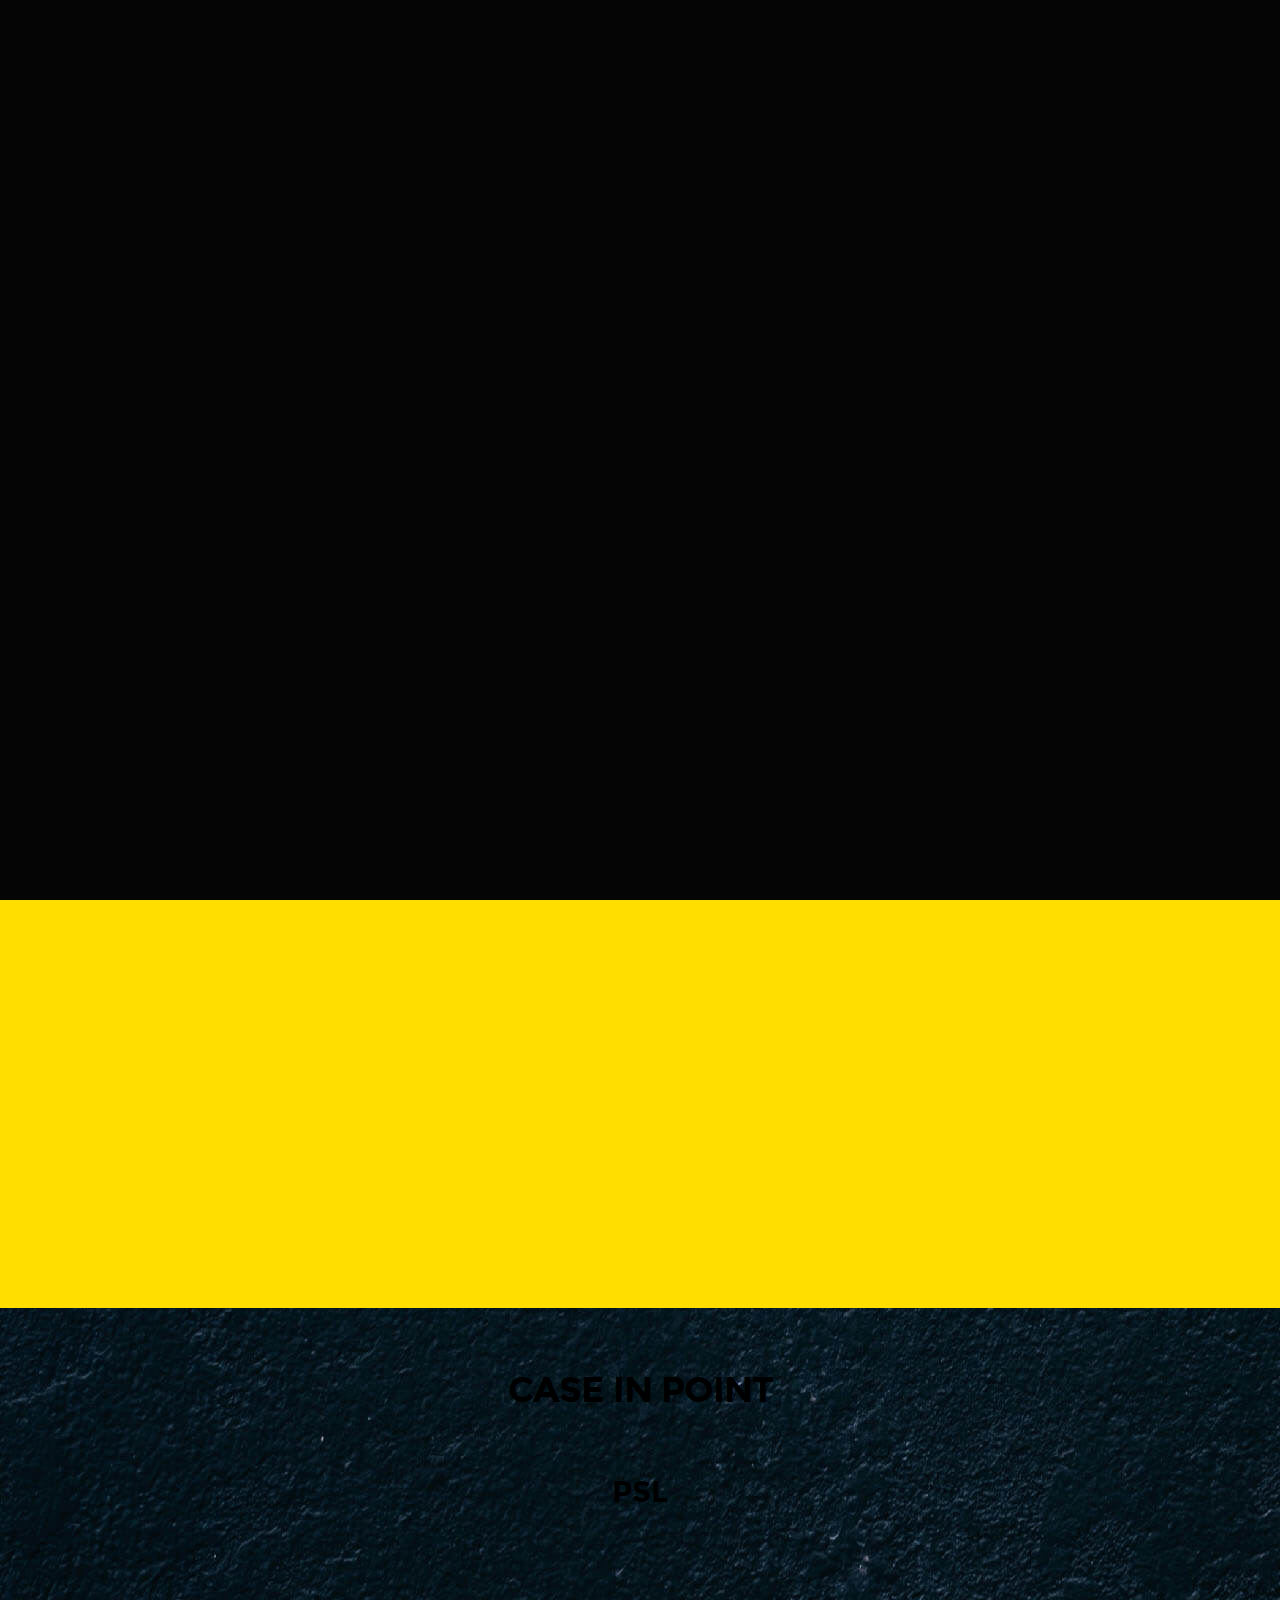
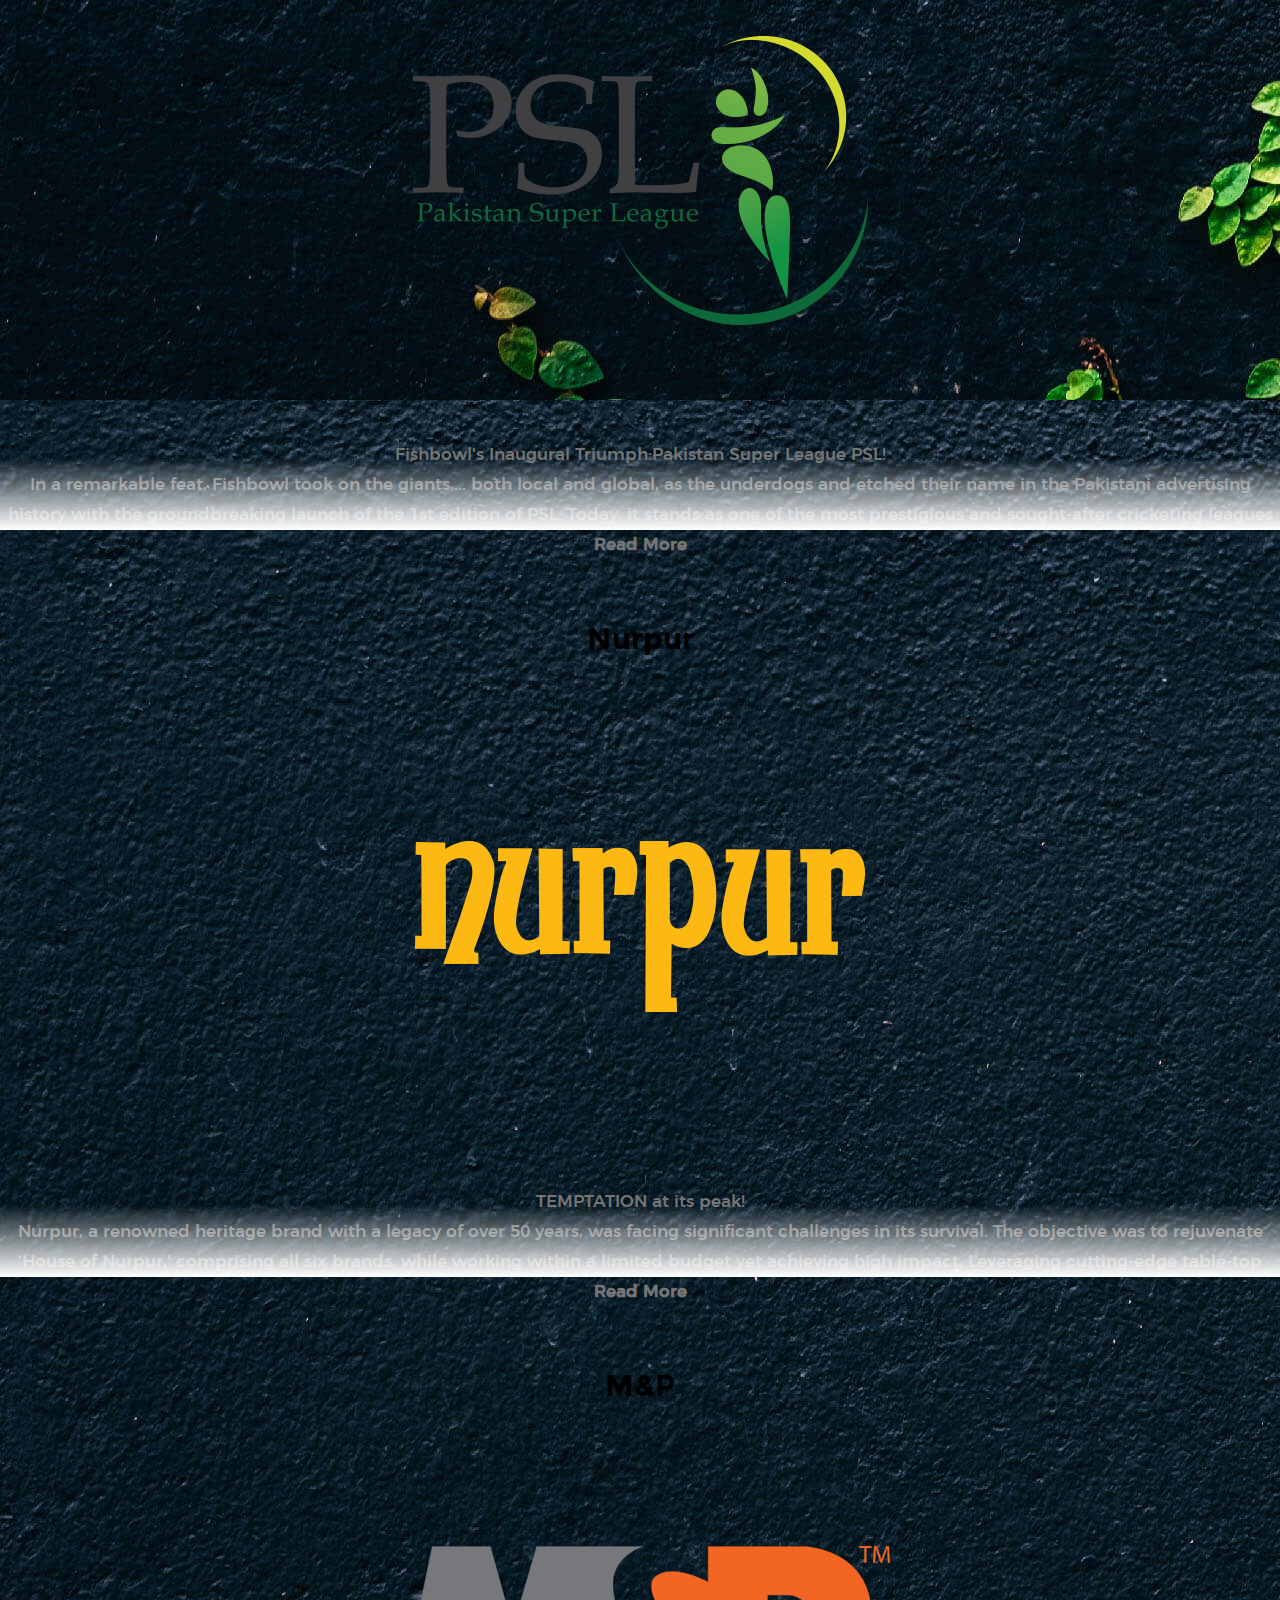
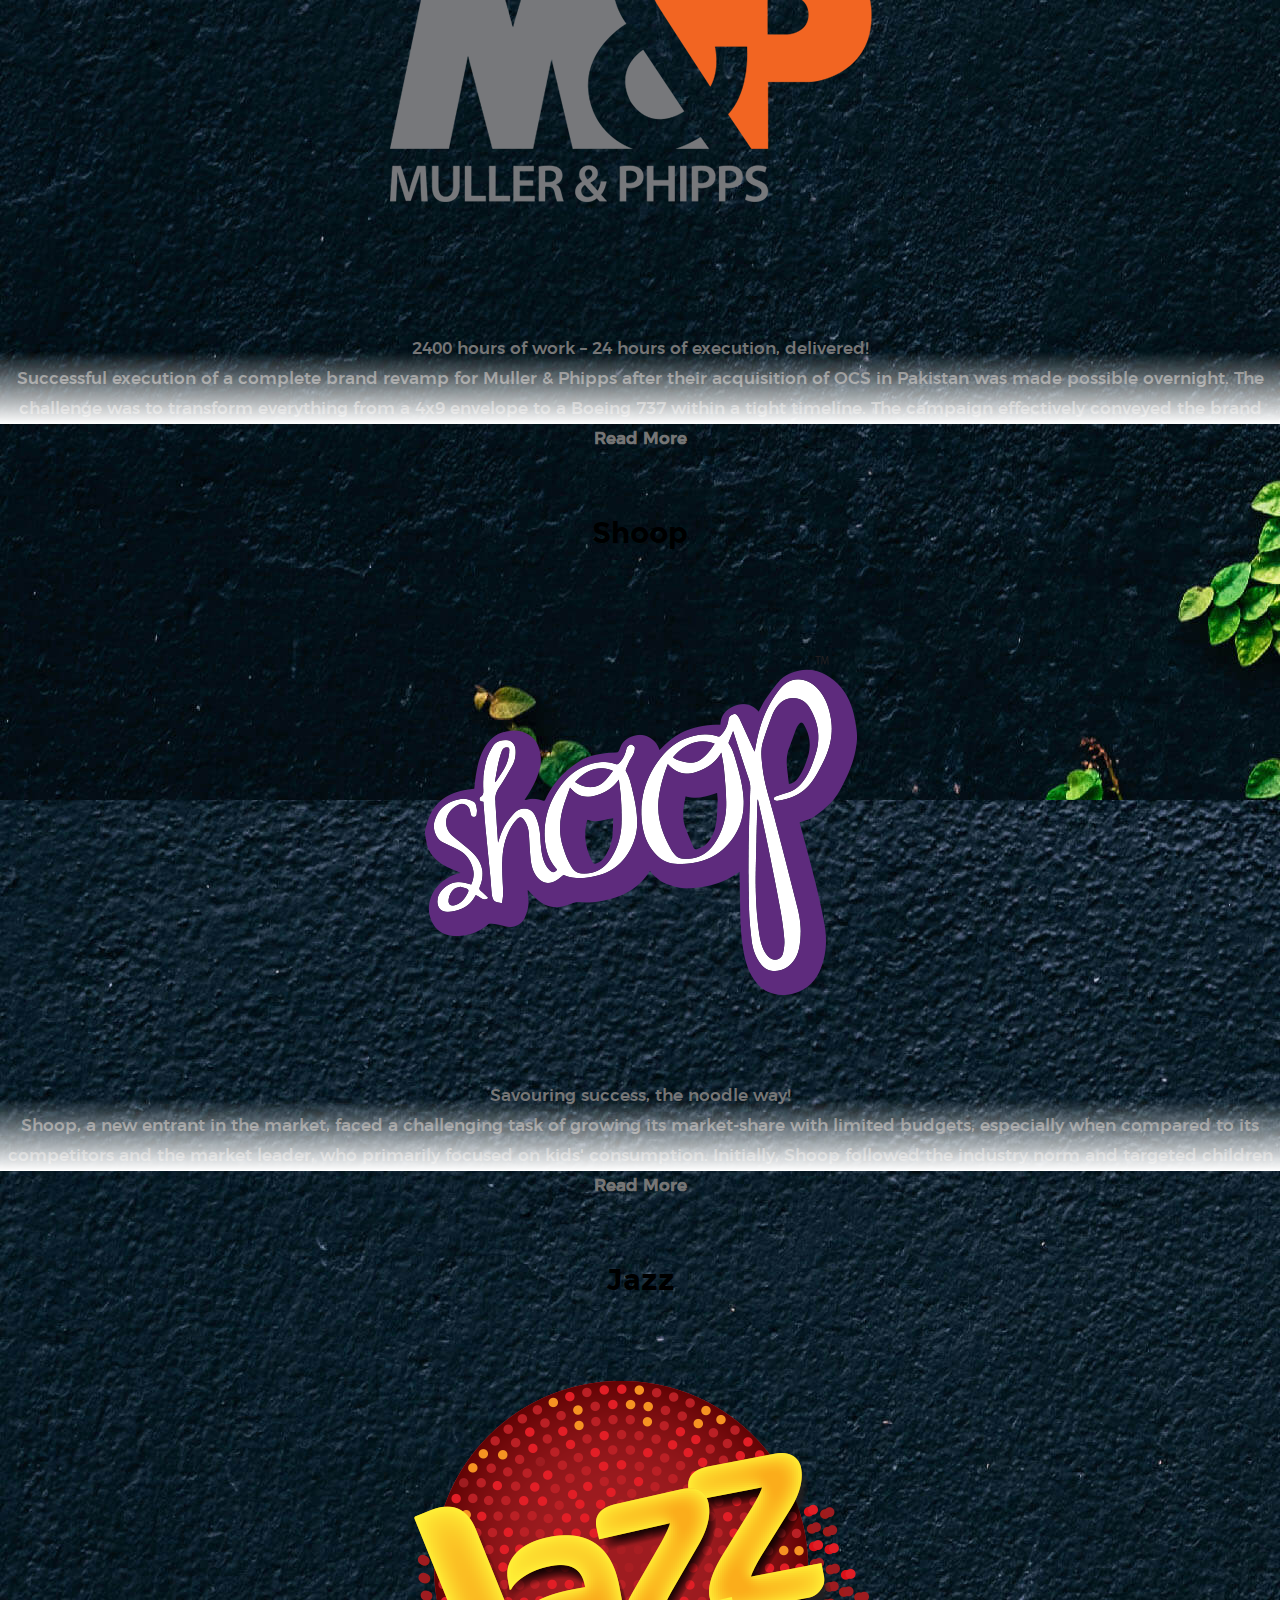
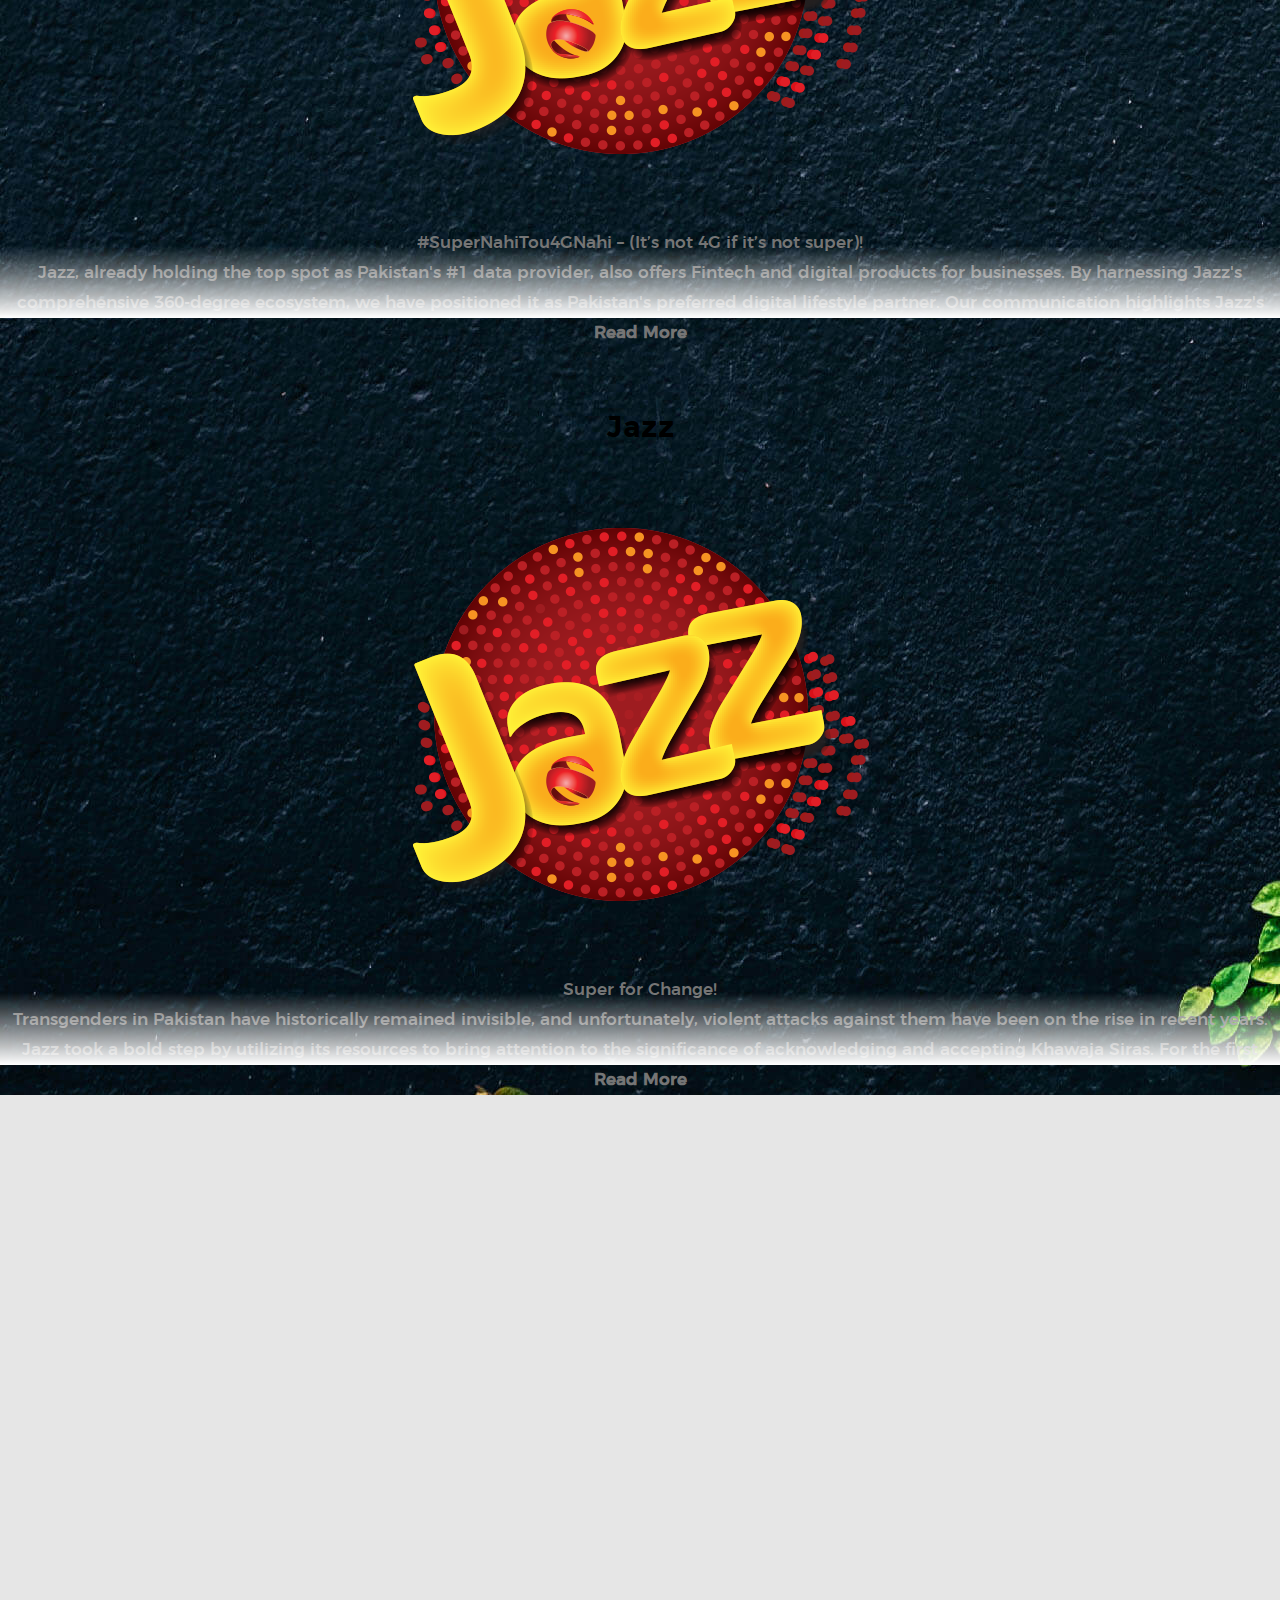
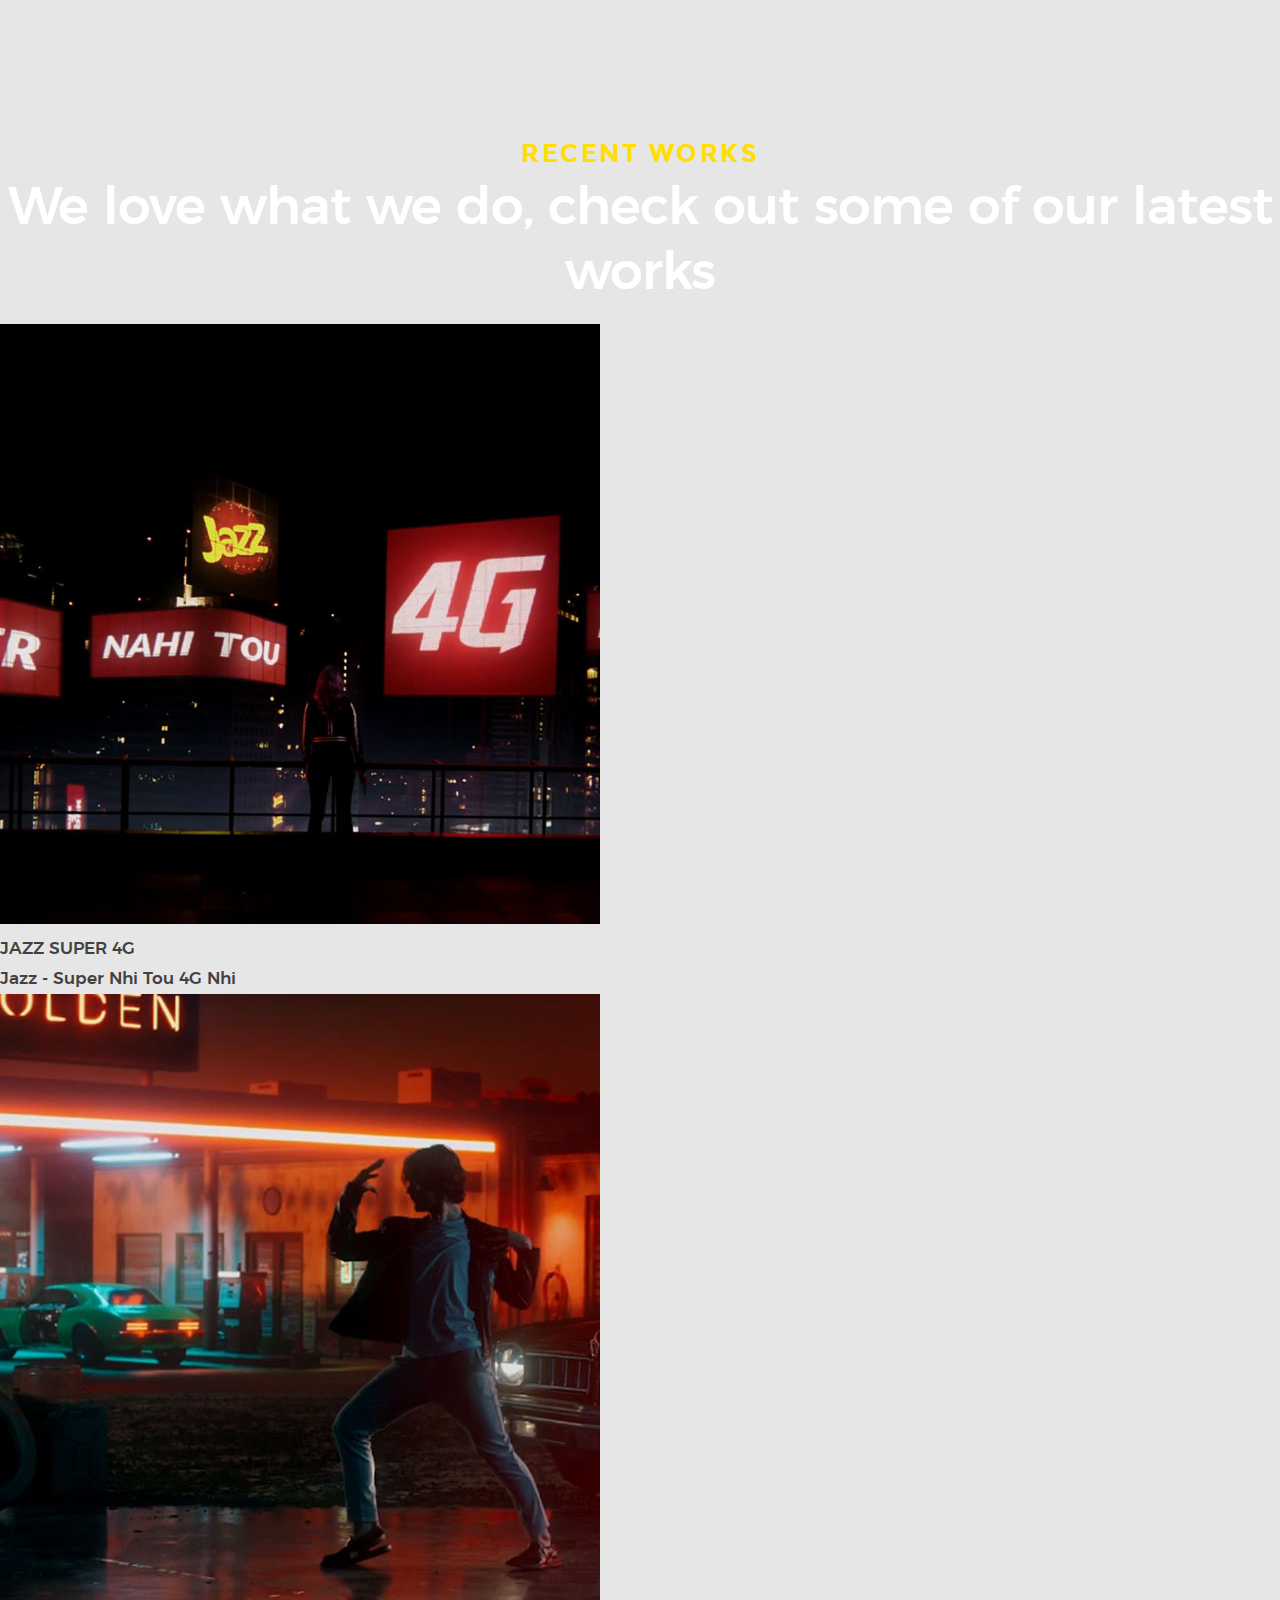
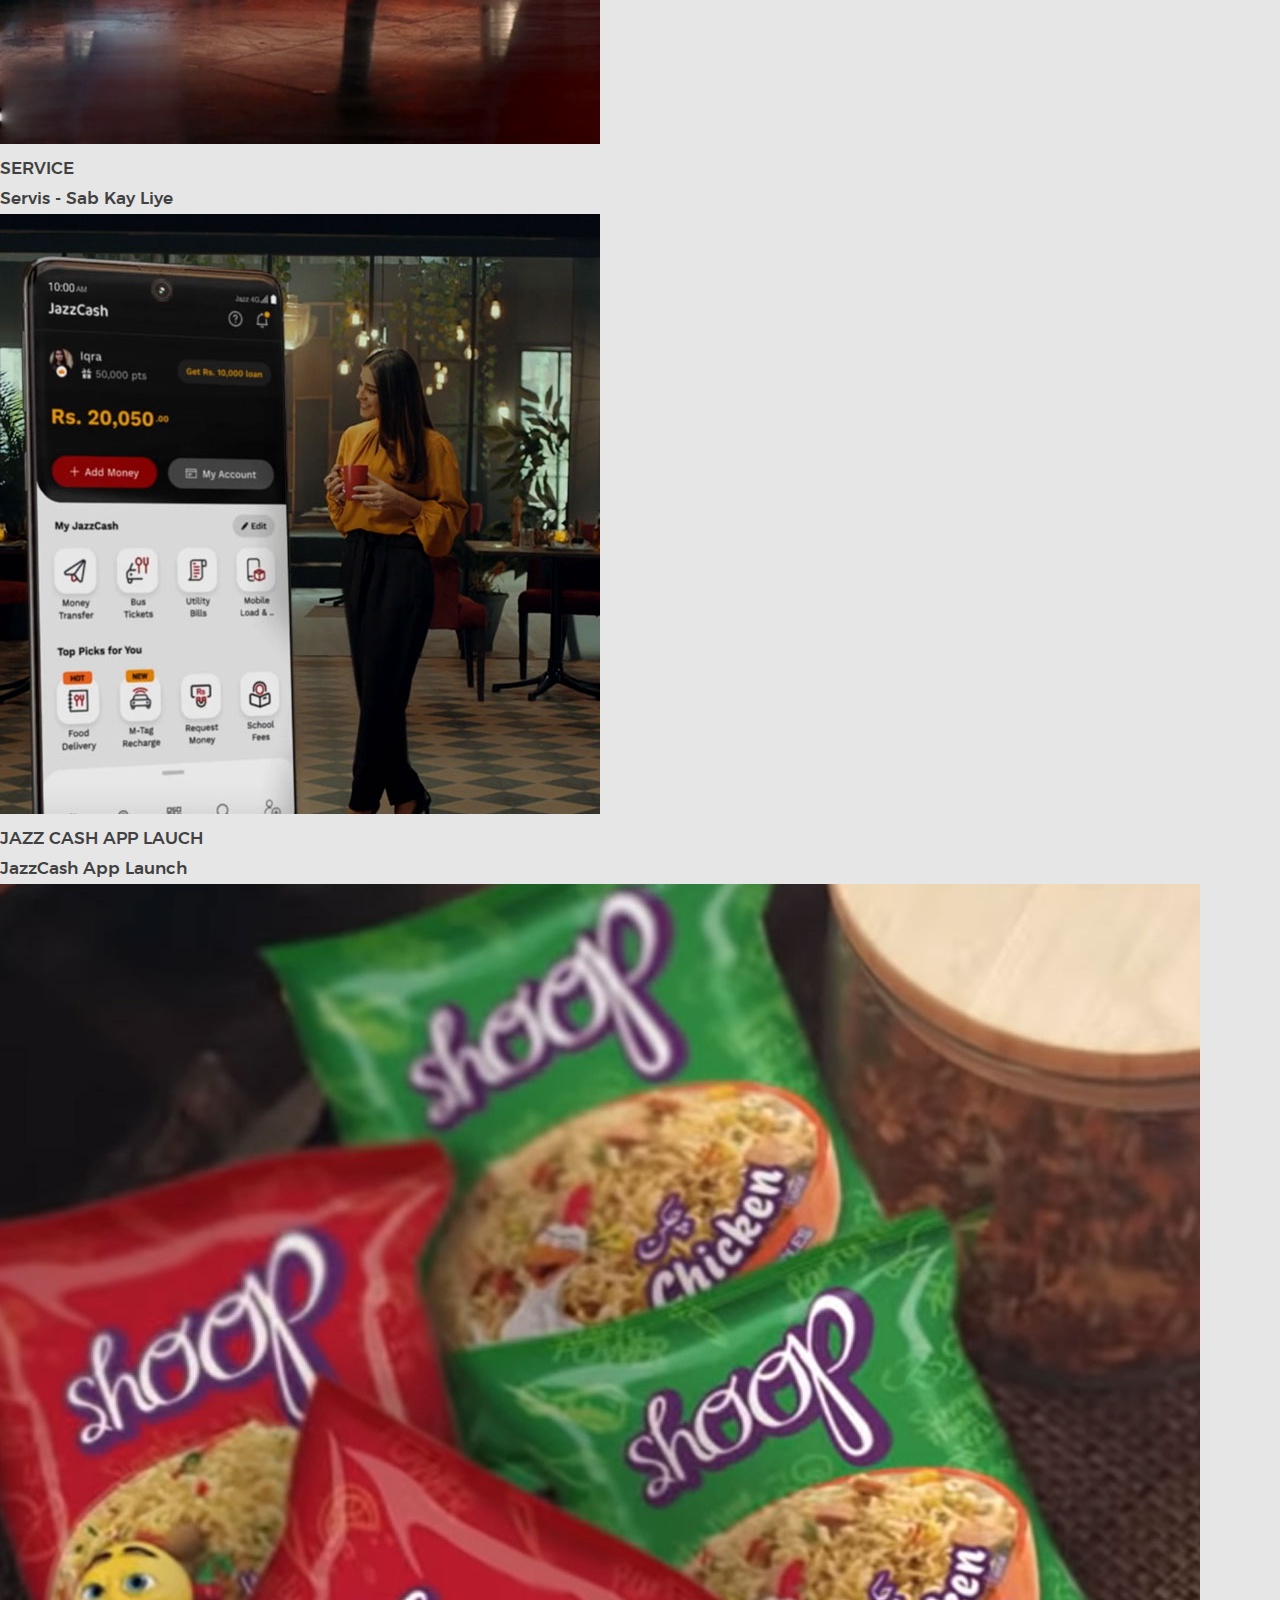
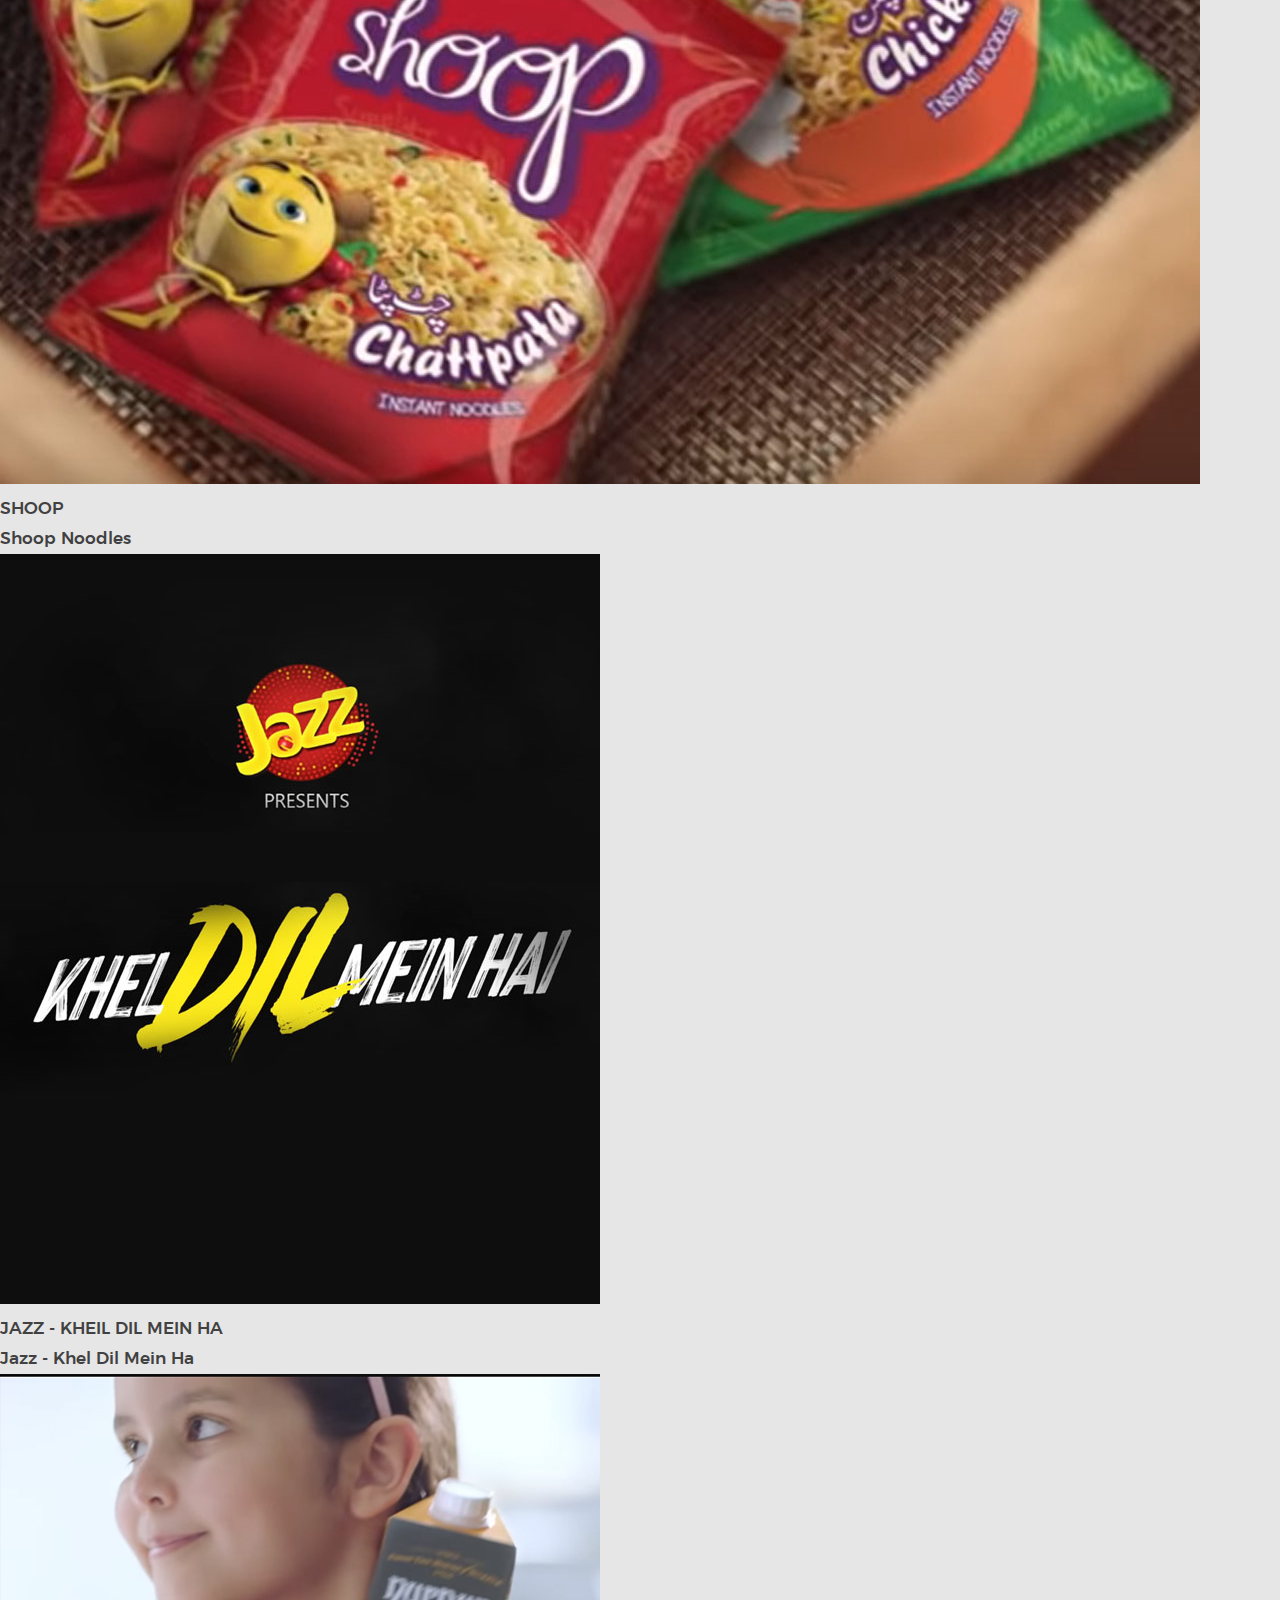
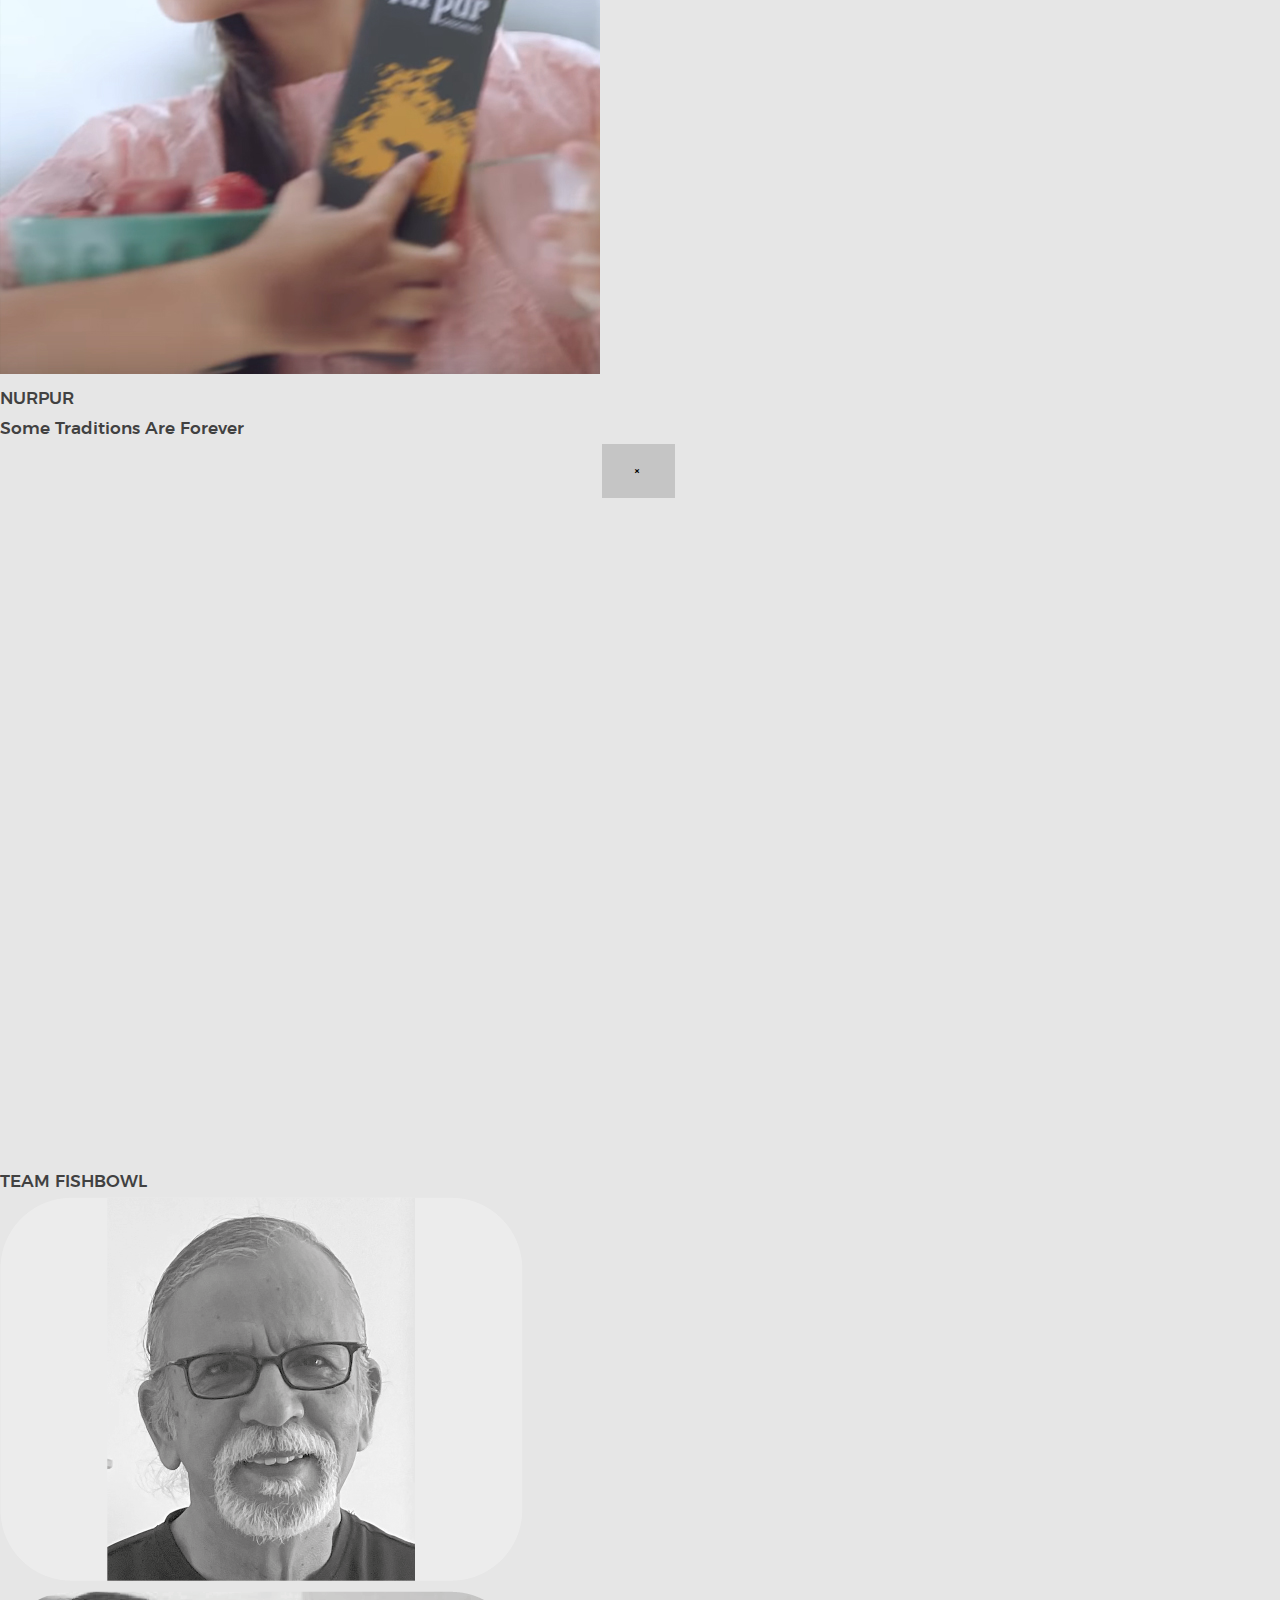
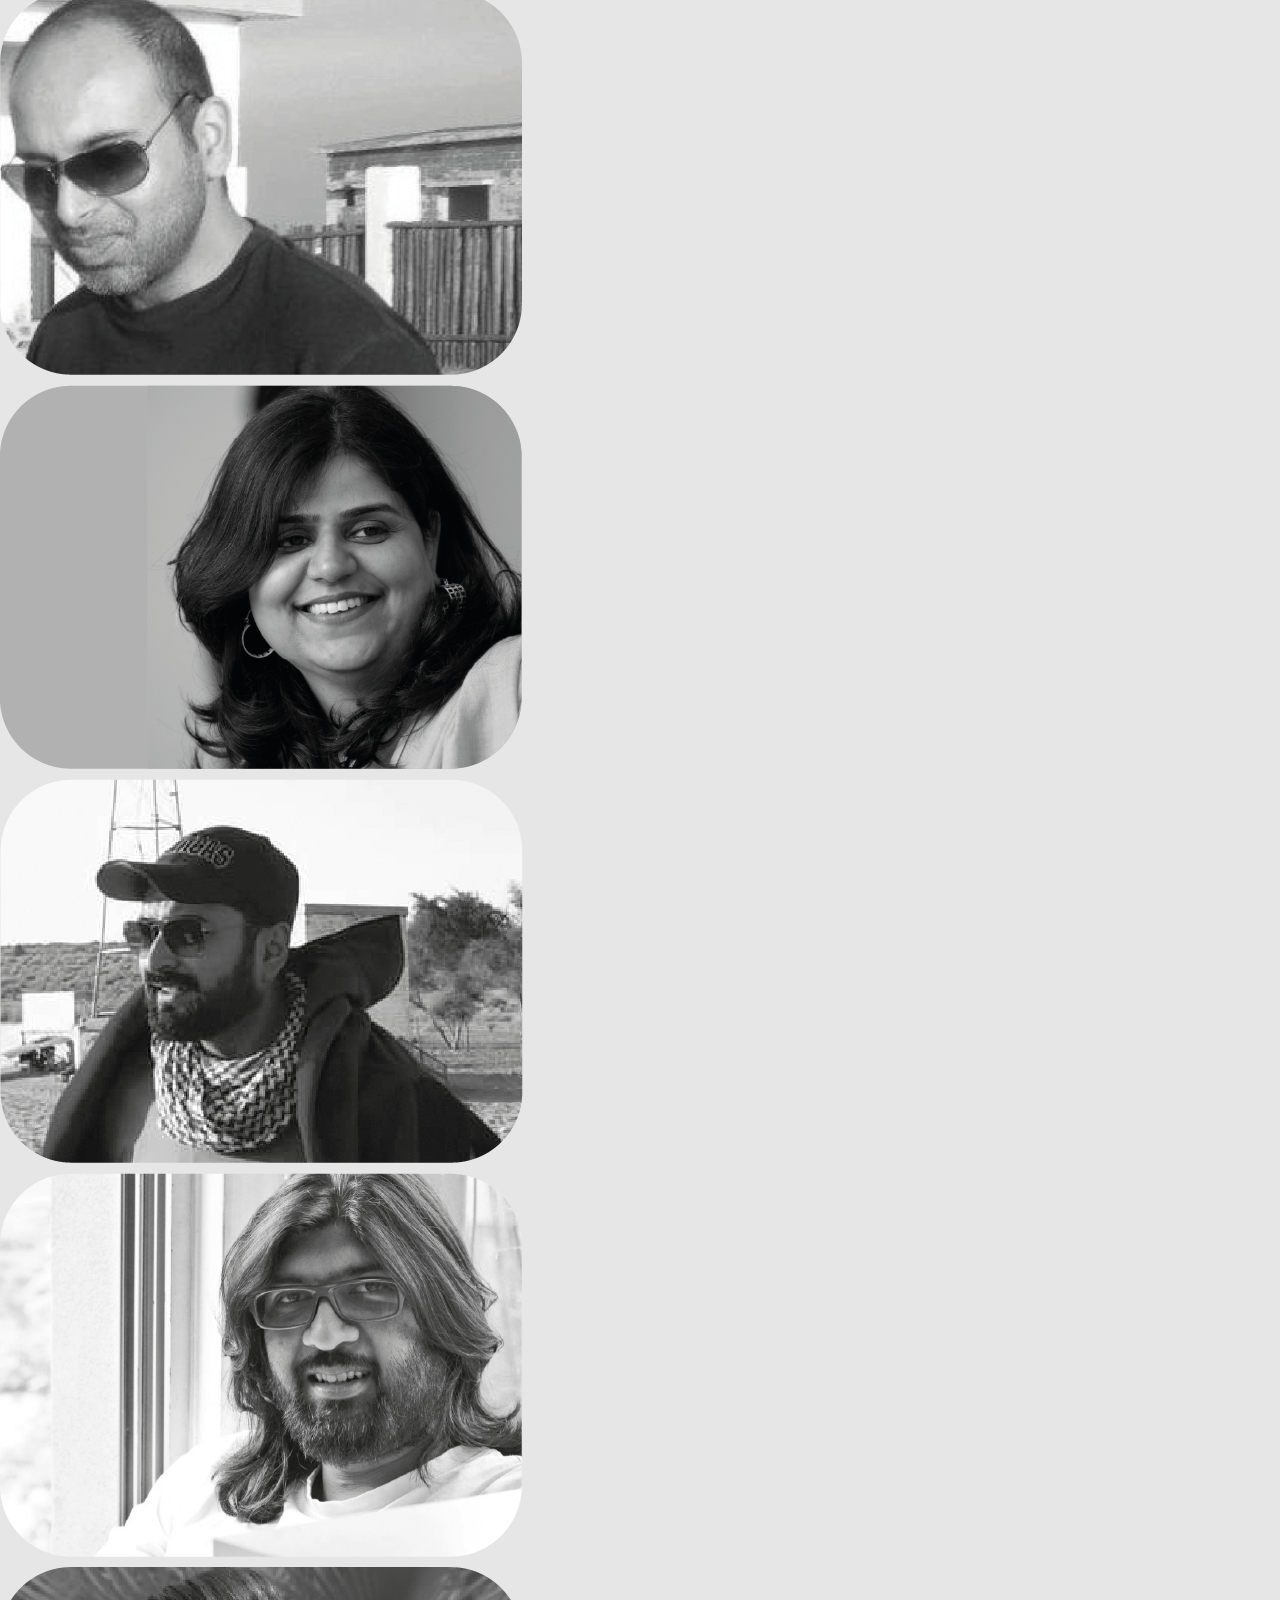
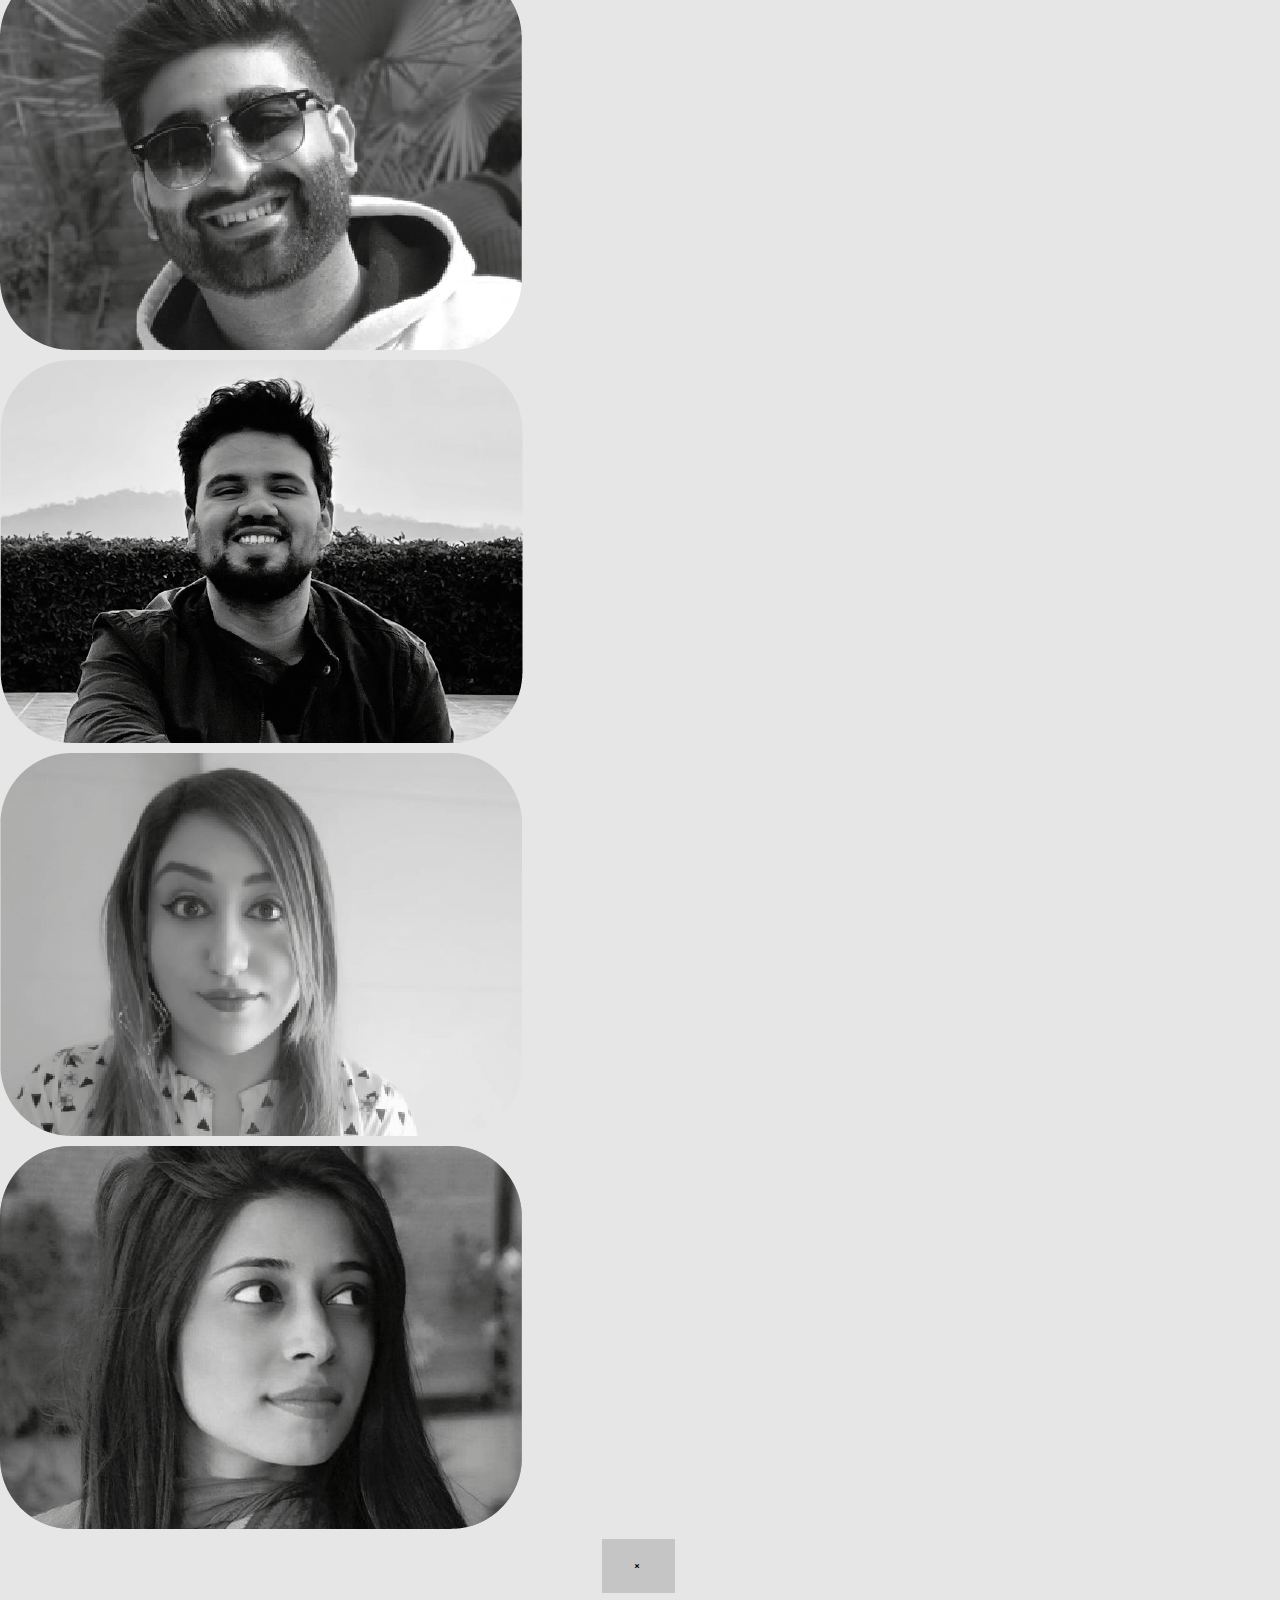
==== commit fda34d94: "all done" ====
--- a/index.html
+++ b/index.html
@@ -1,838 +1,789 @@
 <!DOCTYPE html>
-<!--[if lt IE 9 ]><html class="no-js oldie" lang="en"> <![endif]-->
-<!--[if IE 9 ]><html class="no-js oldie ie9" lang="en"> <![endif]-->
-<!--[if (gte IE 9)|!(IE)]><!-->
-<html class="no-js" lang="en">
-<!--<![endif]-->
+<html lang="en">
 
 <head>
 
-    <!--- basic page needs
-    ================================================== -->
-    <meta charset="utf-8">
-    <title>Fishbowl</title>
-    <meta name="description" content="Fishbowl">
-    <meta name="author" content="Shabbir Atif">
-    
-    <!-- mobile specific metas
-    ================================================== -->
-    <meta name="viewport" content="width=device-width, initial-scale=1">
-
-    <!-- CSS
-    ================================================== -->
+    <meta charset="UTF-8">
+    <meta name="viewport" content="width=device-width, initial-scale=1.0">
+    <title>Document</title>
+
+    <!-- CSS -->
     <link rel="stylesheet" href="css/base.css">
     <link rel="stylesheet" href="css/vendor.css">
     <link rel="stylesheet" href="css/main.css">
 
-    <!-- script
-    ================================================== -->
+    <!-- TailwindCss CDN -->
+    <script src="https://cdn.tailwindcss.com"></script>
     <script src="js/modernizr.js"></script>
     <script src="js/pace.min.js"></script>
     <script src="https://cdnjs.cloudflare.com/ajax/libs/jquery/3.4.1/jquery.min.js" charset="utf-8"></script>
 
-    <!-- favicons
-    ================================================== -->
-    <link rel="shortcut icon" href="favicon.ico" type="image/x-icon">
-    <link rel="icon" href="favicon.ico" type="image/x-icon">
-
-
-
 </head>
 
-<body id="top">
-
-    <!-- header
-    ================================================== -->
-    <header class="s-header">
-
-        <div class="header-logo">
-            <a class="site-logo" href="index.html">
-                <img src="images/logo.png" alt="Homepage">
+<body style="font-family: 'montserrat-medium', sans-serif;">
+    <main class="bg-cover bg-center" style="background-image: url('images/hero-bg.jpg');">
+        <header class="s-header">
+
+            <div class="header-logo">
+                <a class="site-logo" href="index.html">
+                    <img src="images/logo.png" alt="Homepage">
+                </a>
+            </div>
+
+            <nav class="header-nav">
+
+                <a href="#0" class="header-nav__close" title="close"><span>Close</span></a>
+
+                <div class="header-nav__content">
+                    <h3>Navigation</h3>
+
+                    <ul class="header-nav__list">
+                        <li class="current"><a class="smoothscroll" href="#home" title="home">Home</a></li>
+                        <li><a class="smoothscroll" href="#about" title="about">About</a></li>
+                        <!--<li><a class="smoothscroll"  href="#services" title="services">Case Studies</a></li> -->
+                        <li><a class="smoothscroll" href="#works" title="works">Works</a></li>
+                        <li><a class="smoothscroll" href="#clients" title="clients">Clients</a></li>
+                        <li><a class="smoothscroll" href="#contact" title="contact">Contact</a></li>
+                    </ul>
+
+                    <p> Locations </p>
+                    <li> Karachi</li>
+                    <li> Islamabad</li>
+                    <li>Lahore</li>
+
+
+                    <ul class="header-nav__social">
+                        <li>
+                            <a href="https://www.facebook.com/fishbowlgroup/"><i class="fa fa-facebook"></i></a>
+                        </li>
+                        <li>
+                            <a href="https://pk.linkedin.com/company/fishbowlgroup"><i class="fa fa-linkedin"></i></a>
+                        </li>
+                        <li>
+                            <a href="https://www.youtube.com/@Fishbowl_Group"><i class="fa fa-youtube"></i></a>
+                        </li>
+                        <!--<li>
+                            <a href="#"><i class="fa fa-behance"></i></a>
+                        </li>
+                        <li>
+                            <a href="#"><i class="fa fa-dribbble"></i></a>
+                        </li>-->
+                    </ul>
+
+                </div> <!-- end header-nav__content -->
+
+            </nav> <!-- end header-nav -->
+
+            <a class="header-menu-toggle" href="#0">
+                <span class="header-menu-text">Menu</span>
+                <span class="header-menu-icon"></span>
             </a>
-        </div>
-
-        <nav class="header-nav">
-
-            <a href="#0" class="header-nav__close" title="close"><span>Close</span></a>
-
-            <div class="header-nav__content">
-                <h3>Navigation</h3>
-
-                <ul class="header-nav__list">
-                    <li class="current"><a class="smoothscroll" href="#home" title="home">Home</a></li>
-                    <li><a class="smoothscroll" href="#about" title="about">About</a></li>
-                    <!--<li><a class="smoothscroll"  href="#services" title="services">Case Studies</a></li> -->
-                    <li><a class="smoothscroll" href="#works" title="works">Works</a></li>
-                    <li><a class="smoothscroll" href="#clients" title="clients">Clients</a></li>
-                    <li><a class="smoothscroll" href="#contact" title="contact">Contact</a></li>
-                </ul>
-
-                <p> Locations </p>
-                <li> Karachi</li>
-                <li> Islamabad</li>
-                <li>Lahore</li>
-
-
-                <ul class="header-nav__social">
-                    <li>
-                        <a href="https://www.facebook.com/fishbowlgroup/"><i class="fa fa-facebook"></i></a>
-                    </li>
-                    <li>
-                        <a href="https://pk.linkedin.com/company/fishbowlgroup"><i class="fa fa-linkedin"></i></a>
-                    </li>
-                    <li>
-                        <a href="https://www.youtube.com/@Fishbowl_Group"><i class="fa fa-youtube"></i></a>
-                    </li>
-                    <!--<li>
-                        <a href="#"><i class="fa fa-behance"></i></a>
-                    </li>
-                    <li>
-                        <a href="#"><i class="fa fa-dribbble"></i></a>
-                    </li>-->
-                </ul>
-
-            </div> <!-- end header-nav__content -->
-
-        </nav> <!-- end header-nav -->
-
-        <a class="header-menu-toggle" href="#0">
-            <span class="header-menu-text">Menu</span>
-            <span class="header-menu-icon"></span>
-        </a>
-
-    </header> <!-- end s-header -->
-
-
-    <!-- home
-    ================================================== -->
-    <section id="home" class="s-home target-section" data-parallax="scroll" data-image-src="images/hero-bg.jpg"
-        data-natural-width=3000 data-natural-height=2000 data-position-y=center>
-
-        <div class="overlay"></div>
-        <div class="shadow-overlay"></div>
-
-        <div class="home-content">
-
-            <div class="row home-content__main">
-
-                <!--h3>Welcome to Fishbowl</h3> -->
-
-                <h1>CREATIVITY THAT<br>
-                    BECOMES CULTURE<br>
-                </h1>
-
-                <div class="home-content__buttons">
-                    <a href="#contact" class="smoothscroll btn btn--stroke">
-                        Start a Project
+
+        </header> <!-- end s-header -->
+
+
+        <!-- home
+        ================================================== -->
+        <section id="home" class="s-home target-section h-screen" data-parallax="scroll"
+            data-image-src="images/hero-bg.jpg" data-natural-width=3000 data-natural-height=2000 data-position-y=center>
+
+            <div class="overlay"></div>
+            <div class="shadow-overlay"></div>
+
+            <div class="home-content">
+
+                <div class="row home-content__main">
+
+                    <!--h3>Welcome to Fishbowl</h3> -->
+
+                    <h1>CREATIVITY THAT<br>
+                        BECOMES CULTURE<br>
+                    </h1>
+
+                    <div class="home-content__buttons">
+                        <a href="#contact" class="smoothscroll btn btn--stroke">
+                            Start a Project
+                        </a>
+                        <a href="#about" class="smoothscroll btn btn--stroke">
+                            More About Us
+                        </a>
+                    </div>
+
+                </div>
+
+                <div class="home-content__scroll">
+                    <a href="#about" class="scroll-link smoothscroll">
+                        <span>Scroll Down</span>
                     </a>
-                    <a href="#about" class="smoothscroll btn btn--stroke">
-                        More About Us
-                    </a>
-                </div>
-
-            </div>
-
-            <div class="home-content__scroll">
-                <a href="#about" class="scroll-link smoothscroll">
-                    <span>Scroll Down</span>
-                </a>
-            </div>
-
-            <div class="home-content__line"></div>
-
-        </div> <!-- end home-content -->
-
-
-        <ul class="home-social">
-            <li>
-                <a href="https://www.facebook.com/fishbowlgroup/"><i class="fa fa-facebook"
-                        aria-hidden="true"></i><span>Facebook</span></a>
-            </li>
-            <li>
-                <a href="https://pk.linkedin.com/company/fishbowlgroup"><i class="fa fa-linkedin"
-                        aria-hidden="true"></i><span>Linkedin</span></a>
-            </li>
-            <li>
-                <a href="https://www.youtube.com/@Fishbowl_Group"><i class="fa fa-youtube"
-                        aria-hidden="true"></i><span>YouTube</span></a>
-            </li>
-            <!--<li>
-                <a href="#0"><i class="fa fa-behance" aria-hidden="true"></i><span>Behance</span></a>
-            </li>
-            <li>
-                <a href="#0"><i class="fa fa-dribbble" aria-hidden="true"></i><span>Dribbble</span></a>
-            </li>-->
-        </ul>
-        <!-- end home-social -->
-
-    </section> <!-- end s-home -->
-
-
-    <!-- about
-    ================================================== -->
-    <section id='about' class="s-about">
-
-        <div class="row section-header has-bottom-sep" data-aos="fade-up">
-            <div class="col-full">
-                <!--<h3 class="subhead subhead--dark">CREATIVITY THAT</h3> -->
-                <h1 class="display-1 display-1--light">YOU ARE GOING
-                    TO LOVE THE LOGIC</h1>
-            </div>
-        </div> <!-- end section-header -->
-
-        <div class="row about-desc" data-aos="fade-up">
-            <div class="col-full">
-                <!--<p>
-                Say Hello To A Whole New Level Of Enchantment, Where Marketing Becomes An Art Form That Touches The Very Core Of People's Hearts 
-                </p>-->
-            </div>
-        </div> <!-- end about-desc -->
-
-        <div class="row about-stats stats block-1-4 block-m-1-2 block-mob-full" data-aos="fade-up">
-
-            <!--<div class="col-block stats__col ">
-                <div class="stats__count">127</div>
-                <h5>Awards Received</h5>
-            </div>
-            <div class="col-block stats__col">
-                <div class="stats__count">1505</div>
-                <h5>Cups of Coffee</h5>
-            </div>
-            <div class="col-block stats__col">
-                <div class="stats__count">109</div>
-                <h5>Projects Completed</h5>
-            </div>
-            <div class="col-block stats__col">
-                <div class="stats__count">102</div>
-                <h5>Happy Clients</h5> 
-            </div>
-
-        </div>  end about-stats -->
-
-            <div class="about__line"></div>
-
-    </section> <!-- end s-about -->
-
-
-    <!-- services
-    ================================================== -->
-    <section id='services' class="s-services">
-
-        <div class="row section-header has-bottom-sep" data-aos="fade-up">
-            <div class="col-full">
-                <h1 class="h1"> CASE IN POINT </h1>
-                <!-- <h1 class="display-2">We’ve got everything you need to launch and grow your business</h1>-->
-            </div>
-        </div> <!-- end section-header -->
-
-        <div class="row services-list block-1-2 block-tab-full">
-
-            <div class="col-block service-item" data-aos="fade-up">
-                <div class="service-icon">
-                    <!-- <i class="icon-paint-brush"></i>-->
-                </div>
-                <div class="service-text transition-all duration-1000">
-                    <!--<script>
-                    function myFunction() {
-                    var dots = document.getElementById("dots");
-                    var moreText = document.getElementById("more");
-                    var btnText = document.getElementById("myBtn");
-
-                    if (dots.style.display === "none") {
-                        dots.style.display = "inline";
-                        btnText.innerHTML = "Read more"; 
-                        moreText.style.display = "none";
-                    } else {
-                        dots.style.display = "none";
-                        btnText.innerHTML = "Read less"; 
-                        moreText.style.display = "inline";
-                    }
-                    }
-                    </script>-->
-
-                    <h3 class="h2">PSL</h3>
-                    <div class="transition-all duration-1000">   
-                        <p class="service-text-para">Fishbowl's Inaugural Triumph:Pakistan Super League PSL!<br>
-                            In a remarkable feat, Fishbowl took on the giants,<span id="dots">...</span><span id="more">
-                                both local and global, as the underdogs and etched their name in the Pakistani advertising
-                                history with the groundbreaking launch of the 1st edition of PSL. Today, it stands as one of
-                                the most prestigious and sought-after cricketing leagues worldwide with 7M followers on
-                                facebook and 1.2M followers on instagram <br>
-
-                                The logo ID is a true reflection of the ethos of Pakistani cricket – fast bowling. It pays
-                                tribute to the legendary pace attack that has graced Pakistan's cricketing history, from the
-                                iconic Fazal Mahmood to the great Imran Khan, the formidable Wasim-Waqar duo, and the
-                                lightning-fast Rawalpindi Express – Shoaib Akhtar. PSL stands apart as the only T20 format
-                                that glorifies the art of bowling in its very identity.</span>
-                        </p>
-                        <div class=""></div>
-                    </div>
-                    <div class="read-more-btn mt-4">Read More</div>
-                    <!--	<button onclick="myFunction()" id="myBtn">Read more</button>-->
-
-                </div>
-            </div>
-
-            <div class="col-block service-item" data-aos="fade-up">
-                <div class="service-icon">
-                    <!-- <i class="icon-group"></i>-->
-                </div>
-                <div class="service-text">
-                    <h3 class="h2">Nurpur</h3>
-                    <p>TEMPTATION at its peak!<br>
-
-                        Nurpur, a renowned heritage brand with a legacy of over 50 years, was facing significant
-                        challenges in its survival. The objective was to rejuvenate 'House of Nurpur,' comprising all
-                        six brands, while working within a limited budget yet achieving high impact. Leveraging
-                        cutting-edge table-top photography in Pakistan, the campaign artfully blended traditional dairy
-                        usage with modern visuals and iconic music, creating an enticing and sensory experience of
-                        authentic 'desi' food.<br>
-
-                        The results were astounding as Nurpur swiftly regained its growth momentum within the first year
-                        of the relaunch, and the brand earned the prestigious PAS Award for the Best campaign in the
-                        Food & Dairy category.
-
-                    </p>
-                </div>
-            </div>
-
-            <div class="col-block service-item" data-aos="fade-up">
-                <div class="service-icon">
-                    <!-- <i class="icon-megaphone"></i>-->
-                </div>
-                <div class="service-text">
-                    <h3 class="h2">M&P</h3>
-                    <p>2400 hours of work – 24 hours of execution, delivered!<br>
-                        Successful execution of a complete brand revamp for Muller & Phipps after their acquisition of
-                        OCS in Pakistan was made possible overnight. The challenge was to transform everything from a
-                        4x9 envelope to a Boeing 737 within a tight timeline. The campaign effectively conveyed the
-                        brand change using a concise and straightforward message, covering various aspects such as brand
-                        ID, shop signs, service centers, cargo fleet, courier uniforms, shipment boxes & envelopes, and
-                        corporate stationery. To achieve this, teams were deployed nationwide to swiftly replace
-                        branding collateral across 500+ courier centers, more than 1350 service locations, over 90 vans
-                        and trucks, and a Boeing 737 aircraft, which they accomplished within a single day.
-                    </p>
-                </div>
-            </div>
-
-            <div class="col-block service-item" data-aos="fade-up">
-                <div class="service-icon">
-                    <!--  <i class="icon-earth"></i>-->
-                </div>
-                <div class="service-text">
-                    <h3 class="h2">Shoop</h3>
-                    <p>Savouring success, the noodle way!<br>
-                        Shoop, a new entrant in the market, faced a challenging task of growing its market-share with
-                        limited budgets, especially when compared to its competitors and the market leader, who
-                        primarily focused on kids' consumption. Initially, Shoop followed the industry norm and targeted
-                        children aged 7-9, but soon realized that competing in the saturated market against a dominant
-                        competitor was a herculean task. <br>
-
-                        To overcome this hurdle, the brand re-evaluated its strategy and identified a blue ocean by
-                        shifting its focus to an untapped segment of teenagers and young adults aged 13-24. This segment
-                        offered significant potential but had been largely overlooked by competitors. By cleverly
-                        avoiding the marketing clutter and honing in on young adults who were avid consumers of instant
-                        noodles, Shoop effectively communicated with this new target audience in a relevant and
-                        relatable manner. Through insightful targeting and a fresh communication style, Shoop achieved
-                        remarkable business results, gaining substantial market share and experiencing growth in brand
-                        equity and loyalty. For its three successive thematic campaigns, Shoop has won consecutive Effie
-                        awards during 2020-2022 across multiple categories.
-
-
-                    </p>
-                </div>
-            </div>
-
-            <div class="col-block service-item" data-aos="fade-up">
-                <div class="service-icon">
-                    <!-- <i class="icon-cube"></i>-->
-                </div>
-                <div class="service-text">
-                    <h3 class="h2">Jazz</h3>
-                    <p>#SuperNahiTou4GNahi – (It’s not 4G if it’s not super)!<br>
-                        Jazz, already holding the top spot as Pakistan's #1 data provider, also offers Fintech and
-                        digital products for businesses. By harnessing Jazz's comprehensive 360-degree ecosystem, we
-                        have positioned it as Pakistan's preferred digital lifestyle partner. Our communication
-                        highlights Jazz's role in driving progress in Pakistan through its exceptional digital services,
-                        encompassing everything from an OTT platform to cloud computing solutions for businesses, as
-                        well as everyday financial services and leisure offerings. <br>
-
-                        This translated seamlessly into our award-winning equity campaign, which aims to showcase the
-                        revolutionary potential of Pakistani youth through the power of digital technology. Our approach
-                        revolves around sharing empowering stories that inspire the audience to realize their own
-                        capabilities and how they can use this digital superpower to make a positive impact on the world
-                        around them. The campaigns focus on empowering individuals and, by extension, empowering the
-                        entire nation, demonstrating how digital tools can help overcome challenges, effect meaningful
-                        change, and ultimately achieve success.
-
-                    </p>
-                </div>
-            </div>
-
-            <div class="col-block service-item" data-aos="fade-up">
-                <!-- <div class="service-icon"><i class="icon-lego-block"></i></div>-->
-                <div class="service-text">
-                    <h3 class="h2">Jazz</h3>
-                    <p>Super for Change!<br>
-                        Transgenders in Pakistan have historically remained invisible, and unfortunately, violent
-                        attacks against them have been on the rise in recent years. Jazz took a bold step by utilizing
-                        its resources to bring attention to the significance of acknowledging and accepting Khawaja
-                        Siras. For the first time in Pakistan, a high-budget brand launched a comprehensive 360-degree
-                        media campaign, putting the spotlight solely on a transgender protagonist.<br>
-                        The digital aspect of the campaign sparked a movement, with the youth actively joining as agents
-                        of change. The impact of this initiative was far-reaching: a government legislature was passed
-                        in Sindh, and the launch of the EHM app in KPK aimed to protect the rights of the transgender
-                        community in Pakistan.
-                        Our simple yet powerful message of equality struck a chord with the audience, leading to an
-                        unprecedented outpouring of support. Instead of following the conventional path of focusing
-                        solely on product and brand building, we dared to challenge the deep-rooted norms of our
-                        society, and in doing so, we made a meaningful contribution to its improvement.
-
-                    </p>
-                </div>
-            </div>
-
-        </div> <!-- end services-list -->
-
-    </section> <!-- end s-services -->
-
-
-    <!-- works
-    ================================================== -->
-    <section id="awards" class="s-clients">
-
-        <div class="row section-header" data-aos="fade-up">
-            <div class="col-full">
-                <h2>AWARDS</h2>
-                <h1 class="display-2">Getting noticed over time</h1>
-            </div>
-        </div> <!-- end section-header -->
-
-        <div class="row clients-outer" data-aos="fade-up">
-            <div class="col-full">
-                <div class="clients">
-
-                    <a href="#0" title="" class="clients__slide"><img src="awards/02.png" /></a>
-                    <a href="#0" title="" class="clients__slide"><img src="awards/01.png" /></a>
-                    <a href="#0" title="" class="clients__slide"><img src="awards/03.png" /></a>
-                    <a href="#0" title="" class="clients__slide"><img src="awards/04.png" /></a>
-                    <a href="#0" title="" class="clients__slide"><img src="awards/05.png" /></a>
-                    <a href="#0" title="" class="clients__slide"><img src="awards/06.png" /></a>
-                    <!-- <a href="#0" title="" class="clients__slide"><img src="images/clients/joomla.png" /></a>
-                    <a href="#0" title="" class="clients__slide"><img src="images/clients/magento.png" /></a>-->
-
-                </div> <!-- end clients -->
-            </div> <!-- end col-full -->
-        </div> <!-- end clients-outer -->
-
-
-
-
-
-        <section id='works' class="s-works">
-
-            <div class="intro-wrap">
-
-                <div class="row section-header has-bottom-sep light-sep" data-aos="fade-up">
-                    <div class="col-full">
+                </div>
+
+                <div class="home-content__line"></div>
+
+            </div> <!-- end home-content -->
+
+
+            <ul class="home-social">
+                <li>
+                    <a href="https://www.facebook.com/fishbowlgroup/"><i class="fa fa-facebook"
+                            aria-hidden="true"></i><span>Facebook</span></a>
+                </li>
+                <li>
+                    <a href="https://pk.linkedin.com/company/fishbowlgroup"><i class="fa fa-linkedin"
+                            aria-hidden="true"></i><span>Linkedin</span></a>
+                </li>
+                <li>
+                    <a href="https://www.youtube.com/@Fishbowl_Group"><i class="fa fa-youtube"
+                            aria-hidden="true"></i><span>YouTube</span></a>
+                </li>
+                <!--<li>
+                    <a href="#0"><i class="fa fa-behance" aria-hidden="true"></i><span>Behance</span></a>
+                </li>
+                <li>
+                    <a href="#0"><i class="fa fa-dribbble" aria-hidden="true"></i><span>Dribbble</span></a>
+                </li>-->
+            </ul>
+            <!-- end home-social -->
+
+        </section> <!-- end s-home -->
+
+        <!-- About -->
+        <!-- -------------------------------------------- -->
+        <section id='about' class="s-about">
+
+            <div class="row section-header has-bottom-sep" data-aos="fade-up">
+                <div class="col-full">
+                    <!--<h3 class="subhead subhead--dark">CREATIVITY THAT</h3> -->
+                    <h1 class="display-1 display-1--light">YOU ARE GOING
+                        TO LOVE THE LOGIC</h1>
+                </div>
+            </div> <!-- end section-header -->
+
+            <div class="row about-desc" data-aos="fade-up">
+                <div class="col-full">
+                    <!--<p>
+                    Say Hello To A Whole New Level Of Enchantment, Where Marketing Becomes An Art Form That Touches The Very Core Of People's Hearts 
+                    </p>-->
+                </div>
+            </div> <!-- end about-desc -->
+
+            <div class="row about-stats stats block-1-4 block-m-1-2 block-mob-full" data-aos="fade-up">
+
+                <!--<div class="col-block stats__col ">
+                    <div class="stats__count">127</div>
+                    <h5>Awards Received</h5>
+                </div>
+                <div class="col-block stats__col">
+                    <div class="stats__count">1505</div>
+                    <h5>Cups of Coffee</h5>
+                </div>
+                <div class="col-block stats__col">
+                    <div class="stats__count">109</div>
+                    <h5>Projects Completed</h5>
+                </div>
+                <div class="col-block stats__col">
+                    <div class="stats__count">102</div>
+                    <h5>Happy Clients</h5> 
+                </div>
+
+            </div>  end about-stats -->
+
+                <div class="about__line"></div>
+
+        </section> <!-- end s-about -->
+
+        <!-- Services -->
+        <!-- -------------------------------------------- -->
+
+        <section class="bg-white flex flex-col min-h-screen py-64 px-16">
+
+            <div
+                class="text-center md:text-[3.6rem] p-16 text-[5.7rem] lg:w-2/3 border-b-[1px] border-black/20 self-center">
+                <h1 class="">CASE IN POINT</h1>
+            </div>
+
+            <div class="grid grid-cols-1 md:grid-cols-2 gap-16 text-center md:text-left">
+
+
+                <div class="">
+                    <div class="service-text transition-all duration-1000">
+                        <!--<script>
+                        function myFunction() {
+                        var dots = document.getElementById("dots");
+                        var moreText = document.getElementById("more");
+                        var btnText = document.getElementById("myBtn");
+
+                        if (dots.style.display === "none") {
+                            dots.style.display = "inline";
+                            btnText.innerHTML = "Read more"; 
+                            moreText.style.display = "none";
+                        } else {
+                            dots.style.display = "none";
+                            btnText.innerHTML = "Read less"; 
+                            moreText.style.display = "inline";
+                        }
+                        }
+                        </script>-->
+
+                        <h3 class="h2">PSL</h3>
+                        <img src="images/clients/mozilla.png" class="h-[100px] inline" alt="">
+                        <div class="transition-all duration-1000">
+                            <p>Fishbowl's Inaugural Triumph:Pakistan Super League PSL!<br>
+                                In a remarkable feat, Fishbowl took on the giants,<span id="dots">...</span><span
+                                    id="more">
+                                    both local and global, as the underdogs and etched their name in the Pakistani
+                                    advertising
+                                    history with the groundbreaking launch of the 1st edition of PSL. Today, it stands
+                                    as one of
+                                    the most prestigious and sought-after cricketing leagues worldwide with 7M followers
+                                    on
+                                    facebook and 1.2M followers on instagram <br>
+
+                                    The logo ID is a true reflection of the ethos of Pakistani cricket – fast bowling.
+                                    It pays
+                                    tribute to the legendary pace attack that has graced Pakistan's cricketing history,
+                                    from the
+                                    iconic Fazal Mahmood to the great Imran Khan, the formidable Wasim-Waqar duo, and
+                                    the
+                                    lightning-fast Rawalpindi Express – Shoaib Akhtar. PSL stands apart as the only T20
+                                    format
+                                    that glorifies the art of bowling in its very identity.</span>
+                            </p>
+                            <!-- this div empty is used for linear overlay over the text, don't delete this -->
+                            <div class=""></div>
+                        </div>
+                        <div class="read-more-btn mt-4 text-center md:text-left">Read More</div>
+                        <!--	<button onclick="myFunction()" id="myBtn">Read more</button>-->
+
+                    </div>
+                </div>
+
+                <div>
+
+                    <div class="service-text">
+                        <h3 class="h2">Nurpur</h3>
+                        <img src="images/clients/blackberry.png" class="h-[100px] inline" alt="">
+                        <div>
+
+                            <p>TEMPTATION at its peak!<br>
+
+                                Nurpur, a renowned heritage brand with a legacy of over 50 years, was facing significant
+                                challenges in its survival. The objective was to rejuvenate 'House of Nurpur,'
+                                comprising all
+                                six brands, while working within a limited budget yet achieving high impact. Leveraging
+                                cutting-edge table-top photography in Pakistan, the campaign artfully blended
+                                traditional dairy
+                                usage with modern visuals and iconic music, creating an enticing and sensory experience
+                                of
+                                authentic 'desi' food.<br>
+
+                                The results were astounding as Nurpur swiftly regained its growth momentum within the
+                                first year
+                                of the relaunch, and the brand earned the prestigious PAS Award for the Best campaign in
+                                the
+                                Food & Dairy category.
+
+                            </p>
+                            <div class=""></div>
+                        </div>
+                        <div class="read-more-btn mt-4 text-center md:text-left">Read More</div>
+                    </div>
+                </div>
+
+                <div>
+                    <div class="service-text">
+                        <h3 class="h2">M&P</h3>
+                        <img src="images/clients/M&P.png" class="h-[100px] inline" alt="">
+                        <div>
+                            <p>2400 hours of work – 24 hours of execution, delivered!<br>
+                                Successful execution of a complete brand revamp for Muller & Phipps after their
+                                acquisition of
+                                OCS in Pakistan was made possible overnight. The challenge was to transform everything
+                                from a
+                                4x9 envelope to a Boeing 737 within a tight timeline. The campaign effectively conveyed
+                                the
+                                brand change using a concise and straightforward message, covering various aspects such
+                                as brand
+                                ID, shop signs, service centers, cargo fleet, courier uniforms, shipment boxes &
+                                envelopes, and
+                                corporate stationery. To achieve this, teams were deployed nationwide to swiftly replace
+                                branding collateral across 500+ courier centers, more than 1350 service locations, over
+                                90 vans
+                                and trucks, and a Boeing 737 aircraft, which they accomplished within a single day.
+                            </p>
+                            <div class=""></div>
+                        </div>
+                        <div class="read-more-btn mt-4 text-center md:text-left">Read More</div>
+                    </div>
+
+                </div>
+
+                <div>
+
+                    <div class="service-text">
+                        <h3 class="h2">Shoop</h3>
+                        <img src="images/clients/envato.png" alt="" class="h-[100px] inline">
+                        <div>
+                            <p>Savouring success, the noodle way!<br>
+                                Shoop, a new entrant in the market, faced a challenging task of growing its market-share
+                                with
+                                limited budgets, especially when compared to its competitors and the market leader, who
+                                primarily focused on kids' consumption. Initially, Shoop followed the industry norm and
+                                targeted
+                                children aged 7-9, but soon realized that competing in the saturated market against a
+                                dominant
+                                competitor was a herculean task. <br>
+                                To overcome this hurdle, the brand re-evaluated its strategy and identified a blue ocean
+                                by
+                                shifting its focus to an untapped segment of teenagers and young adults aged 13-24. This
+                                segment
+                                offered significant potential but had been largely overlooked by competitors. By
+                                cleverly
+                                avoiding the marketing clutter and honing in on young adults who were avid consumers of
+                                instant
+                                noodles, Shoop effectively communicated with this new target audience in a relevant and
+                                relatable manner. Through insightful targeting and a fresh communication style, Shoop
+                                achieved
+                                remarkable business results, gaining substantial market share and experiencing growth in
+                                brand
+                                equity and loyalty. For its three successive thematic campaigns, Shoop has won
+                                consecutive Effie
+                                awards during 2020-2022 across multiple categories.
+                            </p>
+                            <div class=""></div>
+                        </div>
+                        <div class="read-more-btn mt-4 text-center md:text-left">Read More</div>
+
+                    </div>
+                </div>
+
+
+                <div>
+                    <div class="service-text">
+                        <h3 class="h2">Jazz</h3>
+                        <img src="images/clients/apple.png" class="h-[100px] inline" alt="">
+                        <div>
+                            <p>#SuperNahiTou4GNahi – (It’s not 4G if it’s not super)!<br>
+                                Jazz, already holding the top spot as Pakistan's #1 data provider, also offers Fintech
+                                and
+                                digital products for businesses. By harnessing Jazz's comprehensive 360-degree
+                                ecosystem, we
+                                have positioned it as Pakistan's preferred digital lifestyle partner. Our communication
+                                highlights Jazz's role in driving progress in Pakistan through its exceptional digital
+                                services,
+                                encompassing everything from an OTT platform to cloud computing solutions for
+                                businesses, as
+                                well as everyday financial services and leisure offerings. <br>
+
+                                This translated seamlessly into our award-winning equity campaign, which aims to
+                                showcase the
+                                revolutionary potential of Pakistani youth through the power of digital technology. Our
+                                approach
+                                revolves around sharing empowering stories that inspire the audience to realize their
+                                own
+                                capabilities and how they can use this digital superpower to make a positive impact on
+                                the world
+                                around them. The campaigns focus on empowering individuals and, by extension, empowering
+                                the
+                                entire nation, demonstrating how digital tools can help overcome challenges, effect
+                                meaningful
+                                change, and ultimately achieve success.
+
+                            </p>
+                            <div class=""></div>
+                        </div>
+                        <div class="read-more-btn mt-4 text-center md:text-left">Read More</div>
+                    </div>
+                </div>
+
+                <div>
+                    <div class="service-text">
+                        <h3 class="h2">Jazz</h3>
+                        <img src="images/clients/apple.png" class="h-[100px] inline" alt="">
+                        <div>
+                            <p>Super for Change!<br>
+                                Transgenders in Pakistan have historically remained invisible, and unfortunately,
+                                violent
+                                attacks against them have been on the rise in recent years. Jazz took a bold step by
+                                utilizing
+                                its resources to bring attention to the significance of acknowledging and accepting
+                                Khawaja
+                                Siras. For the first time in Pakistan, a high-budget brand launched a comprehensive
+                                360-degree
+                                media campaign, putting the spotlight solely on a transgender protagonist.<br>
+                                The digital aspect of the campaign sparked a movement, with the youth actively joining
+                                as agents
+                                of change. The impact of this initiative was far-reaching: a government legislature was
+                                passed
+                                in Sindh, and the launch of the EHM app in KPK aimed to protect the rights of the
+                                transgender
+                                community in Pakistan.
+                                Our simple yet powerful message of equality struck a chord with the audience, leading to
+                                an
+                                unprecedented outpouring of support. Instead of following the conventional path of
+                                focusing
+                                solely on product and brand building, we dared to challenge the deep-rooted norms of our
+                                society, and in doing so, we made a meaningful contribution to its improvement.
+
+                            </p>
+                            <div class=""></div>
+                        </div>
+                        <div class="read-more-btn mt-4 text-center md:text-left">Read More</div>
+                    </div>
+                </div>
+            </div>
+
+
+        </section>
+
+        <!-- End Service List -->
+
+
+        <!-- works -->
+        <section id="awards" class="s-clients">
+
+            <div class="row section-header" data-aos="fade-up">
+                <div class="col-full">
+                    <h2>AWARDS</h2>
+                    <h1 class="display-2">Getting noticed over time</h1>
+                </div>
+            </div> <!-- end section-header -->
+
+            <!-- infinite scroll -->
+            <div class="pb-44 overflow-x-hidden" data-aos="fade-up">
+                <div
+                    class="flex flex-row md:justify-around justify-evenly items-center h-[15rem] w-[200vw] animate-h-scroll" id="hor-animation">
+                    <div class=""><a href="#0" title="" class=""><img src="awards/02.png" style="max-width: 200%;"
+                                class="md:w-[150px] w-[100px] hover:w-[130px]  hover:md:w-[200px] anime-element transition-all duration-150" /></a>
+                    </div>
+                    <div class=""><a href="#0" title="" class=""><img src="awards/01.png" style="max-width: 200%;"
+                                class="md:w-[150px] w-[100px] hover:w-[130px]  hover:md:w-[200px] anime-element transition-all duration-150" /></a>
+                    </div>
+                    <div class=""><a href="#0" title="" class=""><img src="awards/03.png" style="max-width: 200%;"
+                                class="md:w-[150px] w-[100px] hover:w-[130px]  hover:md:w-[200px] anime-element transition-all duration-150" /></a>
+                    </div>
+                    <div class=""><a href="#0" title="" class=""><img src="awards/04.png" style="max-width: 200%;"
+                                class="md:w-[150px] w-[100px] hover:w-[130px]  hover:md:w-[200px] anime-element transition-all duration-150" /></a>
+                    </div>
+                    <div class=""><a href="#0" title="" class=""><img src="awards/05.png" style="max-width: 200%;"
+                                class="md:w-[150px] w-[100px] hover:w-[130px]  hover:md:w-[200px] anime-element transition-all duration-150" /></a>
+                    </div>
+                    <div class=""><a href="#0" title="" class=""><img src="awards/06.png" style="max-width: 200%;"
+                                class="md:w-[150px] w-[100px] hover:w-[130px]  hover:md:w-[200px] anime-element transition-all duration-150" /></a>
+                    </div>
+                    <div class=""><a href="#0" title="" class=""><img src="awards/02.png" style="max-width: 200%;"
+                                class="md:w-[150px] w-[100px] hover:w-[130px]  hover:md:w-[200px] anime-element transition-all duration-150" /></a>
+                    </div>
+                    <div class=""><a href="#0" title="" class=""><img src="awards/01.png" style="max-width: 200%;"
+                                class="md:w-[150px] w-[100px] hover:w-[130px]  hover:md:w-[200px] anime-element transition-all duration-150" /></a>
+                    </div>
+                    <div class=""><a href="#0" title="" class=""><img src="awards/03.png" style="max-width: 200%;"
+                                class="md:w-[150px] w-[100px] hover:w-[130px]  hover:md:w-[200px] anime-element transition-all duration-150" /></a>
+                    </div>
+                    <div class=""><a href="#0" title="" class=""><img src="awards/04.png" style="max-width: 200%;"
+                                class="md:w-[150px] w-[100px] hover:w-[130px]  hover:md:w-[200px] anime-element transition-all duration-150" /></a>
+                    </div>
+                    <div class=""><a href="#0" title="" class=""><img src="awards/05.png" style="max-width: 200%;"
+                                class="md:w-[150px] w-[100px] hover:w-[130px]  hover:md:w-[200px] anime-element transition-all duration-150" /></a>
+                    </div>
+                    <div class=""><a href="#0" title="" class=""><img src="awards/06.png" style="max-width: 200%;"
+                                class="md:w-[150px] w-[100px] hover:w-[130px]  hover:md:w-[200px] anime-element transition-all duration-150" /></a>
+                    </div>
+                </div>
+                <div class="flex flex-col items-center justify-center pt-36 hidden" id="some">
+                    <div class="font-bold text-5xl">Insert Details Here...</div>
+                </div>
+
+            </div> <!-- end clients-outer -->
+
+            <!-- ====================================================== -->
+            <!-- Portfolio starts here -->
+
+            <div class="flex flex-col items-center overflow-hidden">
+                <div class="flex flex-col justify-center items-center h-screen bg-[#111111] w-screen">
+                    <div class="text-center basis-1/2 px-8">
                         <h2 class="subhead">RECENT WORKS</h2>
                         <h1 class="display-2 display-2--light">We love what we do, check out some of our latest works
                         </h1>
                     </div>
+                </div>
+
+                <div class="relative mt-[-30rem] md:w-[70vw] max-md:px-16">
+                    <div class="md:flex md:flex-row">
+                        <div class="md:basis-1/2">
+                            <div class="overflow-hidden text-white group/jazz relative max-md:py-8">
+                                <img src="images/portfolio/grow-green.jpg" alt="Photo 1" class="w-full h-auto hover:scale-125 object-fit transition-all duration-400 hover:brightness-[0.3] card">
+                                <div class="absolute top-4 left-4 hidden group-hover/jazz:block">
+                                    <div class="font-bold">JAZZ SUPER 4G</div>
+                                    <div class="">Jazz - Super Nhi Tou 4G Nhi</div>
+                                </div>
+                            </div>
+                            <div class="overflow-hidden text-white group/serv relative max-md:py-8">
+                                <img src="images/portfolio/guitarist.jpg" alt="Photo 2" class="w-full h-auto hover:scale-125 object-fit transition-all duration-400 hover:brightness-[0.3] card">
+                                <div class="absolute top-4 left-4 hidden group-hover/serv:block">
+                                    <div class="font-bold">SERVICE</div>
+                                    <div class="">Servis - Sab Kay Liye</div>
+                                </div>
+                            </div>
+                            <div class="overflow-hidden text-white group/jc relative max-md:py-8">
+                                <img src="images/portfolio/the-beetle.jpg" alt="Photo 3" class="w-full h-auto hover:scale-125 object-fit transition-all duration-400 hover:brightness-[0.3] card">
+                                <div class="absolute top-4 left-4 hidden group-hover/jc:block">
+                                    <div class="font-bold">JAZZ CASH APP LAUCH</div>
+                                    <div class="">JazzCash App Launch</div>
+                                </div>
+                            </div>
+                        </div>
+                        <div class="md:basis-1/2">
+                            <div class="overflow-hidden text-white group/sh relative max-md:py-8">
+                                <img src="images/portfolio/palmeira.jpg" alt="Photo 4" class="w-full h-auto hover:scale-125 object-fit transition-all duration-400 hover:brightness-[0.3] card">
+                                <div class="absolute top-4 left-4 hidden group-hover/sh:block">
+                                    <div class="font-bold">SHOOP</div>
+                                    <div class="">Shoop Noodles</div>
+                                </div>
+                            </div>
+                            <div class="overflow-hidden text-white group/khel relative max-md:py-8">
+                                <img src="images/portfolio/woodcraft.jpg" alt="Photo 5" class="w-full h-auto hover:scale-125 object-fit transition-all duration-400 hover:brightness-[0.3] card">
+                                <div class="absolute top-4 left-4 hidden group-hover/khel:block">
+                                    <div class="font-bold">JAZZ - KHEIL DIL MEIN HA</div>
+                                    <div class="">Jazz - Khel Dil Mein Ha</div>
+                                </div>
+                            </div>
+                            <div class="overflow-hidden text-white group/nur relative max-md:py-8">
+                                <img src="images/portfolio/lady-shutterbug.jpg" alt="Photo 6" class="w-full h-auto hover:scale-125 object-fit transition-all duration-400 hover:brightness-[0.3] card">
+                                <div class="absolute top-4 left-4 hidden group-hover/nur:block">
+                                    <div class="font-bold">NURPUR</div>
+                                    <div class="">Some Traditions Are Forever</div>
+                                </div>
+                            </div>
+                        </div>
+
+                    </div>
+                </div>
+
+            </div>
+
+
+            <div class="w-screen h-screen z-50 fixed top-0 left-0 flex flex-col justify-center items-center px-44 bg-slate-800 hidden gap-8 text-center" id="modal">
+                <button class="text-white text-9xl border-0 hover:bg-transparent basis-1/5 self-start" id="modal-btn">&times;</button>
+                <div class="pic basis-3/5">
+
+                </div>
+                <div class="pic-text basis-1/5"></div>
+            </div>
+
+
+
+
+
+            <!-- clients
+    ================================================== -->
+            <section id="clients" class="s-clients">
+
+                <div class="row section-header" data-aos="fade-up">
+                    <div class="col-full">
+                        <h2>BRANDS</h2>
+                        <h1 class="display-2">Underdogs and Superstars</h1>
+                    </div>
                 </div> <!-- end section-header -->
 
-            </div> <!-- end intro-wrap -->
-
-            <div class="row works-content">
-                <div class="col-full masonry-wrap">
-                    <div class="masonry">
-
-                        <div class="masonry__brick" data-aos="fade-up">
-                            <div class="item-folio">
-
-                                <div class="item-folio__thumb">
-                                    <a href="images/portfolio/gallery/g-shutterbug.jpg" class="thumb-link"
-                                        title="Nurpur" data-size="1050x700">
-                                        <img src="images/portfolio/lady-shutterbug.jpg"
-                                            srcset="images/portfolio/lady-shutterbug.jpg 1x, images/portfolio/lady-shutterbug@2x.jpg 2x"
-                                            alt="">
-                                    </a>
-                                </div>
-
-                                <div class="item-folio__text">
-                                    <h3 class="item-folio__title">
-                                        Nurpur
-                                    </h3>
-                                    <p class="item-folio__cat">
-                                        Some Traditions are Forever!
-                                    </p>
-                                </div>
-
-                                <a href="https://www.youtube.com/watch?v=OI1izeM2GYQ" class="item-folio__project-link"
-                                    title=" Nurpur - Launch Thematic ">
-                                    <i class="icon-link"></i>
-                                </a>
-
-                                <div class="item-folio__caption">
-                                    <p>Some Traditions are Forever!</p>
-                                </div>
-
-                            </div>
-                        </div> <!-- end masonry__brick -->
-
-                        <div class="masonry__brick" data-aos="fade-up">
-                            <div class="item-folio">
-
-                                <div class="item-folio__thumb">
-                                    <a href="images/portfolio/gallery/g-woodcraft.jpg" class="thumb-link"
-                                        title="Woodcraft" data-size="1050x700">
-                                        <img src="images/portfolio/woodcraft.jpg"
-                                            srcset="images/portfolio/woodcraft.jpg 1x, images/portfolio/woodcraft@2x.jpg 2x"
-                                            alt="">
-                                    </a>
-                                </div>
-
-                                <div class="item-folio__text">
-                                    <h3 class="item-folio__title">
-                                        Jazz - Khel Dil Mein Hai
-                                    </h3>
-                                    <p class="item-folio__cat">
-                                        Jazz - Khel Dil Mein Hai
-                                    </p>
-                                </div>
-
-                                <a href="https://www.behance.net/" class="item-folio__project-link"
-                                    title="Project link">
-                                    <i class="icon-link"></i>
-                                </a>
-
-                                <div class="item-folio__caption">
-                                    <p>Boom, bam, beat! The biggest anthem of the season is here!🔥 Bring it on and
-                                        dikha do ke khel hum sab ke dil mein hai. So are you ready? It’s time!
-                                        #KhelDilMeinHai Music Produced...</p>
-                                </div>
-
-                            </div>
-                        </div> <!-- end masonry__brick -->
-
-                        <div class="masonry__brick" data-aos="fade-up">
-                            <div class="item-folio">
-
-                                <div class="item-folio__thumb">
-                                    <a href="images/portfolio/gallery/g-beetle.jpg" class="thumb-link"
-                                        title="The Beetle Car" data-size="1050x700">
-                                        <img src="images/portfolio/the-beetle.jpg"
-                                            srcset="images/portfolio/the-beetle.jpg 1x, images/portfolio/the-beetle@2x.jpg 2x"
-                                            alt="">
-                                    </a>
-                                </div>
-
-                                <div class="item-folio__text">
-                                    <h3 class="item-folio__title">
-                                        JazzCash App Launch
-                                    </h3>
-                                    <p class="item-folio__cat">
-                                        JazzCash App Launch
-                                    </p>
-                                </div>
-
-                                <a href="https://www.behance.net/" class="item-folio__project-link"
-                                    title="Project link">
-                                    <i class="icon-link"></i>
-                                </a>
-
-                                <div class="item-folio__caption">
-                                    <p> JazzCash App Launch.</p>
-                                </div>
-
-                            </div>
-                        </div> <!-- end masonry__brick -->
-
-                        <div class="masonry__brick" data-aos="fade-up">
-                            <div class="item-folio">
-
-                                <div class="item-folio__thumb">
-                                    <a href="images/portfolio/gallery/g-grow-green.jpg" class="thumb-link"
-                                        title="Grow Green" data-size="1050x700">
-                                        <img src="images/portfolio/grow-green.jpg"
-                                            srcset="images/portfolio/grow-green.jpg 1x, images/portfolio/grow-green@2x.jpg 2x"
-                                            alt="">
-                                    </a>
-                                </div>
-
-                                <div class="item-folio__text">
-                                    <h3 class="item-folio__title">
-                                        Jazz Super 4G
-                                    </h3>
-                                    <p class="item-folio__cat">
-                                        Jazz - Super Nahi Tou 4G Nahi
-                                    </p>
-                                </div>
-
-                                <a href="https://www.behance.net/" class="item-folio__project-link"
-                                    title="Project link">
-                                    <i class="icon-link"></i>
-                                </a>
-
-                                <div class="item-folio__caption">
-                                    <p>Jazz - Super Nahi Tou 4G Nahi</p>
-                                </div>
-
-                            </div>
-                        </div> <!-- end masonry__brick -->
-
-                        <div class="masonry__brick" data-aos="fade-up">
-                            <div class="item-folio">
-
-                                <div class="item-folio__thumb">
-                                    <a href="images/portfolio/gallery/g-guitarist.jpg" class="thumb-link"
-                                        title="Guitarist" data-size="1050x700">
-                                        <img src="images/portfolio/guitarist.jpg"
-                                            srcset="images/portfolio/guitarist.jpg 1x, images/portfolio/guitarist@2x.jpg 2x"
-                                            alt="">
-                                    </a>
-                                </div>
-
-                                <div class="item-folio__text">
-                                    <h3 class="item-folio__title">
-                                        Servis
-                                    </h3>
-                                    <p class="item-folio__cat">
-                                        Servis - Sab Kay Liyay
-                                    </p>
-                                </div>
-
-                                <a href="https://www.behance.net/" class="item-folio__project-link"
-                                    title="Project link">
-                                    <i class="icon-link"></i>
-                                </a>
-
-                                <div class="item-folio__caption">
-                                    <p> Servis - Sab Kay Liyay </p>
-                                </div>
-
-                            </div>
-                        </div> <!-- end masonry__brick -->
-
-                        <div class="masonry__brick" data-aos="fade-up">
-                            <div class="item-folio">
-
-                                <div class="item-folio__thumb">
-                                    <a href="images/portfolio/gallery/g-palmeira.jpg" class="thumb-link"
-                                        title="Palmeira" data-size="1050x700">
-                                        <img src="images/portfolio/palmeira.jpg"
-                                            srcset="images/portfolio/palmeira.jpg 1x, images/portfolio/palmeira@2x.jpg 2x"
-                                            alt="">
-                                    </a>
-                                </div>
-
-                                <div class="item-folio__text">
-                                    <h3 class="item-folio__title">
-                                        Shoop
-                                    </h3>
-                                    <p class="item-folio__cat">
-                                        Shoop Noodles
-                                    </p>
-                                </div>
-
-                                <a href="https://www.behance.net/" class="item-folio__project-link"
-                                    title="Project link">
-                                    <i class="icon-link"></i>
-                                </a>
-
-                                <div class="item-folio__caption">
-                                    <p>Time to get your hands on New and Improved Chicken and Chatpatta flavors you
-                                        wouldn't want to miss! Flavours full of tanginess and deliciousness that will
-                                        blow you away bus Thora "Trust Tou Must Hai".</p>
-                                </div>
-
-                            </div>
-                        </div> <!-- end masonry__brick -->
-
-                    </div> <!-- end masonry -->
-                </div> <!-- end col-full -->
-            </div> <!-- end works-content -->
-
-        </section> <!-- end s-works -->
-
-
-        <!-- clients
+                <div class="row clients-outer" data-aos="fade-up">
+                    <div class="col-full">
+                        <div class="clients">
+
+                            <a href="#0" title="" class="clients__slide"><img src="images/clients/apple.png" /></a>
+                            <a href="#0" title="" class="clients__slide"><img src="images/clients/atom.png" /></a>
+                            <a href="#0" title="" class="clients__slide"><img src="images/clients/blackberry.png" /></a>
+                            <a href="#0" title="" class="clients__slide"><img src="images/clients/dropbox.png" /></a>
+                            <a href="#0" title="" class="clients__slide"><img src="images/clients/envato.png" /></a>
+                            <a href="#0" title="" class="clients__slide"><img src="images/clients/firefox.png" /></a>
+                            <a href="#0" title="" class="clients__slide"><img src="images/clients/joomla.png" /></a>
+                            <a href="#0" title="" class="clients__slide"><img src="images/clients/magento.png" /></a>
+                            <a href="#0" title="" class="clients__slide"><img src="images/clients/Beige.png" /></a>
+                            <a href="#0" title="" class="clients__slide"><img src="images/clients/CCL.png" /></a>
+                            <a href="#0" title="" class="clients__slide"><img src="images/clients/Doatea.png" /></a>
+                            <a href="#0" title="" class="clients__slide"><img src="images/clients/Fauji-foods.png" /></a>
+                            <a href="#0" title="" class="clients__slide"><img src="images/clients/GO.png" /></a>
+                            <a href="#0" title="" class="clients__slide"><img src="images/clients/M&P.png" /></a>
+                            <a href="#0" title="" class="clients__slide"><img src="images/clients/Mayfair.png" /></a>
+                            <a href="#0" title="" class="clients__slide"><img src="images/clients/Midcity.png" /></a>
+                            <a href="#0" title="" class="clients__slide"><img src="images/clients/Next.png" /></a>
+                            <a href="#0" title="" class="clients__slide"><img src="images/clients/Reckitt.png" /></a>
+                            <a href="#0" title="" class="clients__slide"><img src="images/clients/PSDF.png" /></a>
+                            <a href="#0" title="" class="clients__slide"><img src="images/clients/Must.png" /></a>
+                            <a href="#0" title="" class="clients__slide"><img src="images/clients/wordpress.png"/></a>
+
+                        </div> <!-- end clients -->
+                    </div> <!-- end col-full -->
+                </div> <!-- end clients-outer -->
+
+                
+                <!-- Team -->
+                <div class="relative flex flex-col items-center bg-black py-64">
+                    <div class="w-screen h-16 absolute md:top-[3rem] top-[1rem] bg-[#ffde00]"></div>
+                    <div class="text-[#ffde00] font-black absolute top-8 md:text-9xl text-5xl bg-black p-4 px-8">TEAM FISHBOWL</div>
+                    <div class="px-44">
+
+                        <div class="grid md:grid-cols-9 grid-cols-3 md:pt-36 pt-12 md:pb-12 pb-6 gap-16">
+                            <div class="avatar transition-all duration-700"><img src="images/profiles/GulrezMojez.png" alt=""></div>
+                            <div class="avatar transition-all duration-700"><img src="images/profiles/RashidKhan.png" alt=""></div>
+                            <div class="avatar transition-all duration-700"><img src="images/profiles/SairaMasood.png" alt=""></div>
+                            <div class="avatar transition-all duration-700"><img src="images/profiles/HamzaIftikhar.png" alt=""></div>
+                            <div class="avatar transition-all duration-700"><img src="images/profiles/TaimurAzeem.png" alt=""></div>
+                            <div class="avatar transition-all duration-700"><img src="images/profiles/HashimBukhari.png" alt=""></div>
+                            <div class="avatar transition-all duration-700"><img src="images/profiles/SyedHamza.png" alt=""></div>
+                            <div class="avatar transition-all duration-700"><img src="images/profiles/ZawaharButt.png" alt=""></div>
+                            <div class="avatar transition-all duration-700"><img src="images/profiles/AishaHashir.png" alt=""></div>
+                        </div>
+
+                        <div class="bg-transparent">
+                            
+                            <div class="w-2/3 h-2/3 z-50 fixed top-0 text-white translate-x-[25%] translate-y-[25%] left-0 flex flex-col justify-center items-center bg-slate-800 hidden gap-8 text-center px-40 py-12" id="avatar-model">
+                                <button class="text-white border-0 hover:bg-transparent basis-1/5 self-end text-8xl" id="avatar-btn">&times;</button>
+                                <div id="avatar-img"></div>
+                                <div id="avatar-name" class="text-6xl font-light"></div>
+                                <div id="occupation"></div>
+                                <div id="details"></div>
+                            </div>
+
+                        </div>
+                        <div>
+                            <div><img src="images/profiles/FishBowlTeam.png" alt=""></div>
+                        </div>
+
+                    </div>   
+
+                </div>
+
+            </section> <!-- end s-clients -->
+
+
+            <!-- contact
     ================================================== -->
-        <section id="clients" class="s-clients">
-
-            <div class="row section-header" data-aos="fade-up">
-                <div class="col-full">
-                    <h2>BRANDS</h2>
-                    <h1 class="display-2">Underdogs and Superstars</h1>
-                </div>
-            </div> <!-- end section-header -->
-
-            <div class="row clients-outer" data-aos="fade-up">
-                <div class="col-full">
-                    <div class="clients">
-
-                        <a href="#0" title="" class="clients__slide"><img src="images/clients/apple.png" /></a>
-                        <a href="#0" title="" class="clients__slide"><img src="images/clients/atom.png" /></a>
-                        <a href="#0" title="" class="clients__slide"><img src="images/clients/blackberry.png" /></a>
-                        <a href="#0" title="" class="clients__slide"><img src="images/clients/dropbox.png" /></a>
-                        <a href="#0" title="" class="clients__slide"><img src="images/clients/envato.png" /></a>
-                        <a href="#0" title="" class="clients__slide"><img src="images/clients/firefox.png" /></a>
-                        <a href="#0" title="" class="clients__slide"><img src="images/clients/joomla.png" /></a>
-                        <a href="#0" title="" class="clients__slide"><img src="images/clients/magento.png" /></a>
-
-                    </div> <!-- end clients -->
-                </div> <!-- end col-full -->
-            </div> <!-- end clients-outer -->
-
-            <div class="row clients-testimonials" data-aos="fade-up">
-                <div class="col-full">
-                    <div class="testimonials">
-
-                        <div class="testimonials__slide">
-
-                            <img src="images/avatars/team.png" alt="Author image">
-
-
-
-                        </div>
-
-
-                    </div><!-- end testimonials -->
-
-                </div> <!-- end col-full -->
-            </div> <!-- end client-testimonials -->
-
-        </section> <!-- end s-clients -->
-
-
-        <!-- contact
-    ================================================== -->
-        <section id="contact" class="s-contact">
-
-            <div class="overlay"></div>
-            <div class="contact__line"></div>
-
-            <div class="row section-header" data-aos="fade-up">
-                <div class="col-full">
-                    <h2 class="subhead">Contact Us</h2>
-                    <h1 class="display-2 display-2--light">Reach out for a new project or just say hello</h1>
-                </div>
-            </div>
-
-            <div class="row contact-content" data-aos="fade-up">
-
-                <div class="contact-primary">
-
-                    <h3 class="h6">Send Us A Message</h3>
-
-                    <form name="contactForm" id="contactForm" method="post" action="" novalidate="novalidate">
-                        <fieldset>
-
-                            <div class="form-field">
-                                <input name="contactName" type="text" id="contactName" placeholder="Your Name" value=""
-                                    minlength="2" required="" aria-required="true" class="full-width">
-                            </div>
-                            <div class="form-field">
-                                <input name="contactEmail" type="email" id="contactEmail" placeholder="Your Email"
-                                    value="" required="" aria-required="true" class="full-width">
-                            </div>
-                            <div class="form-field">
-                                <input name="contactSubject" type="text" id="contactSubject" placeholder="Subject"
-                                    value="" class="full-width">
-                            </div>
-                            <div class="form-field">
-                                <textarea name="contactMessage" id="contactMessage" placeholder="Your Message" rows="10"
-                                    cols="50" required="" aria-required="true" class="full-width"></textarea>
-                            </div>
-                            <div class="form-field">
-                                <button class="full-width btn--primary">Submit</button>
-                                <div class="submit-loader">
-                                    <div class="text-loader">Sending...</div>
-                                    <div class="s-loader">
-                                        <div class="bounce1"></div>
-                                        <div class="bounce2"></div>
-                                        <div class="bounce3"></div>
+            <section id="contact" class="s-contact">
+
+                <div class="overlay"></div>
+                <div class="contact__line"></div>
+
+                <div class="row section-header" data-aos="fade-up">
+                    <div class="col-full">
+                        <h2 class="subhead">Contact Us</h2>
+                        <h1 class="display-2 display-2--light">Reach out for a new project or just say hello</h1>
+                    </div>
+                </div>
+
+                <div class="row contact-content" data-aos="fade-up">
+
+                    <div class="contact-primary">
+
+                        <h3 class="h6">Send Us A Message</h3>
+
+                        <form name="contactForm" id="contactForm" method="post" action="" novalidate="novalidate">
+                            <fieldset>
+
+                                <div class="form-field">
+                                    <input name="contactName" type="text" id="contactName" placeholder="Your Name"
+                                        value="" minlength="2" required="" aria-required="true" class="full-width">
+                                </div>
+                                <div class="form-field">
+                                    <input name="contactEmail" type="email" id="contactEmail" placeholder="Your Email"
+                                        value="" required="" aria-required="true" class="full-width">
+                                </div>
+                                <div class="form-field">
+                                    <input name="contactSubject" type="text" id="contactSubject" placeholder="Subject"
+                                        value="" class="full-width">
+                                </div>
+                                <div class="form-field">
+                                    <textarea name="contactMessage" id="contactMessage" placeholder="Your Message"
+                                        rows="10" cols="50" required="" aria-required="true"
+                                        class="full-width"></textarea>
+                                </div>
+                                <div class="form-field">
+                                    <button class="full-width btn--primary">Submit</button>
+                                    <div class="submit-loader">
+                                        <div class="text-loader">Sending...</div>
+                                        <div class="s-loader">
+                                            <div class="bounce1"></div>
+                                            <div class="bounce2"></div>
+                                            <div class="bounce3"></div>
+                                        </div>
                                     </div>
                                 </div>
-                            </div>
-
-                        </fieldset>
-                    </form>
-
-                    <!-- contact-warning -->
-                    <div class="message-warning">
-                        Something went wrong. Please try again.
-                    </div>
-
-                    <!-- contact-success -->
-                    <div class="message-success">
-                        Your message was sent, thank you!<br>
-                    </div>
-
-                </div> <!-- end contact-primary -->
-
-                <div class="contact-secondary">
-                    <div class="contact-info">
-
-                        <h3 class="h6 hide-on-fullwidth">Contact Info</h3>
-
-                        <div class="cinfo">
-                            <h5>Where to Find Us</h5>
-                            <p>
-                                181/1, Commercial Area, Y-Block, Phase3, DHA, Lahore, Pakistan.
-                            </p>
-                        </div>
-
-                        <div class="cinfo">
-                            <h5>Email Us At</h5>
-                            <p>
-                                contact@fishbowl.com.pk<br>
-                                info@fishbowl.com.pk
-                            </p>
-                        </div>
-
-                        <div class="cinfo">
-                            <h5>Call Us At</h5>
-                            <p>
-                                Phone: (+92) 42 3569 2464<br>
-                                Mobile: (+92) 314 5842244<br>
-                                 <br>
-                                 
-                            </p>
-                        </div>
-
-                        <ul class="contact-social">
-                            <li>
-                                <a href="https://www.facebook.com/fishbowlgroup/"><i class="fa fa-facebook"
-                                        aria-hidden="true"></i></a>
-                            </li>
-                            <li>
-                                <a href="https://pk.linkedin.com/company/fishbowlgroup"><i class="fa fa-linkedin"
-                                        aria-hidden="true"></i></a>
-                            </li>
-                            <li>
-                                <a href="https://www.youtube.com/@Fishbowl_Group"><i class="fa fa-youtube"
-                                        aria-hidden="true"></i></a>
-                            </li>
-                            <!--<li>
+
+                            </fieldset>
+                        </form>
+
+                        <!-- contact-warning -->
+                        <div class="message-warning">
+                            Something went wrong. Please try again.
+                        </div>
+
+                        <!-- contact-success -->
+                        <div class="message-success">
+                            Your message was sent, thank you!<br>
+                        </div>
+
+                    </div> <!-- end contact-primary -->
+
+                    <div class="contact-secondary">
+                        <div class="contact-info">
+
+                            <h3 class="h6 hide-on-fullwidth">Contact Info</h3>
+
+                            <div class="cinfo">
+                                <h5>Where to Find Us</h5>
+                                <p>
+                                    181/1, Commercial Area, Y-Block, Phase3, DHA, Lahore, Pakistan.
+                                </p>
+                            </div>
+
+                            <div class="cinfo">
+                                <h5>Email Us At</h5>
+                                <p>
+                                    contact@fishbowl.com.pk<br>
+                                    info@fishbowl.com.pk
+                                </p>
+                            </div>
+
+                            <div class="cinfo">
+                                <h5>Call Us At</h5>
+                                <p>
+                                    Phone: (+92) 42 3569 2464<br>
+                                    Mobile: (+92) 314 5842244<br>
+                                     <br>
+                                     
+                                </p>
+                            </div>
+
+                            <ul class="contact-social">
+                                <li>
+                                    <a href="https://www.facebook.com/fishbowlgroup/"><i class="fa fa-facebook"
+                                            aria-hidden="true"></i></a>
+                                </li>
+                                <li>
+                                    <a href="https://pk.linkedin.com/company/fishbowlgroup"><i class="fa fa-linkedin"
+                                            aria-hidden="true"></i></a>
+                                </li>
+                                <li>
+                                    <a href="https://www.youtube.com/@Fishbowl_Group"><i class="fa fa-youtube"
+                                            aria-hidden="true"></i></a>
+                                </li>
+                                <!--<li>
                             <a href="#"><i class="fa fa-behance" aria-hidden="true"></i></a>
                         </li>
                         <li>
                             <a href="#"><i class="fa fa-dribbble" aria-hidden="true"></i></a>
                         </li>-->
-                        </ul> <!-- end contact-social -->
-
-                    </div> <!-- end contact-info -->
-                </div> <!-- end contact-secondary -->
-
-            </div> <!-- end contact-content -->
-
-        </section> <!-- end s-contact -->
-
-
-        <!-- footer
+                            </ul> <!-- end contact-social -->
+
+                        </div> <!-- end contact-info -->
+                    </div> <!-- end contact-secondary -->
+
+                </div> <!-- end contact-content -->
+
+            </section> <!-- end s-contact -->
+
+            <!-- footer
     ================================================== -->
-        <!-- <footer>
+            <!-- <footer>
 
         <div class="row footer-main">
 
@@ -860,87 +811,93 @@
 
         </div> <!-- end footer-main -->
 
-        <!--<div class="row footer-bottom">
+            <!--<div class="row footer-bottom">
 
             <div class="col-twelve">
                 <div class="copyright">
                     <span>© Copyright Fishbowl 2023</span> 
                    <!-- <span>Site Template by <a href="https://www.colorlib.com/">Colorlib</a></span> -->
-        </div>
-
-        <div class="go-top">
-            <a class="smoothscroll" title="Back to Top" href="#top"><i class="icon-arrow-up" aria-hidden="true"></i></a>
-        </div>
-        </div>
-
-        </div> <!-- end footer-bottom -->
-
-        </footer> <!-- end footer -->
-
-
-        <!-- photoswipe background
+            </div>
+
+            <div class="go-top">
+                <a class="smoothscroll" title="Back to Top" href="#top"><i class="icon-arrow-up"
+                        aria-hidden="true"></i></a>
+            </div>
+            </div>
+
+            </div> <!-- end footer-bottom -->
+
+            </footer> <!-- end footer -->
+
+
+            <!-- photoswipe background
     ================================================== -->
-        <div aria-hidden="true" class="pswp" role="dialog" tabindex="-1">
-
-            <div class="pswp__bg"></div>
-            <div class="pswp__scroll-wrap">
-
-                <div class="pswp__container">
-                    <div class="pswp__item"></div>
-                    <div class="pswp__item"></div>
-                    <div class="pswp__item"></div>
-                </div>
-
-                <div class="pswp__ui pswp__ui--hidden">
-                    <div class="pswp__top-bar">
-                        <div class="pswp__counter"></div><button class="pswp__button pswp__button--close"
-                            title="Close (Esc)"></button> <button class="pswp__button pswp__button--share"
-                            title="Share"></button> <button class="pswp__button pswp__button--fs"
-                            title="Toggle fullscreen"></button> <button class="pswp__button pswp__button--zoom"
-                            title="Zoom in/out"></button>
-                        <div class="pswp__preloader">
-                            <div class="pswp__preloader__icn">
-                                <div class="pswp__preloader__cut">
-                                    <div class="pswp__preloader__donut"></div>
-                                </div>
-                            </div>
-                        </div>
-                    </div>
-                    <div class="pswp__share-modal pswp__share-modal--hidden pswp__single-tap">
-                        <div class="pswp__share-tooltip"></div>
-                    </div><button class="pswp__button pswp__button--arrow--left" title="Previous (arrow left)"></button>
-                    <button class="pswp__button pswp__button--arrow--right" title="Next (arrow right)"></button>
-                    <div class="pswp__caption">
-                        <div class="pswp__caption__center"></div>
-                    </div>
-                </div>
-
-            </div>
-
-        </div> <!-- end photoSwipe background -->
-
-
-        <!-- preloader
+            <div aria-hidden="true" class="pswp" role="dialog" tabindex="-1">
+
+                <div class="pswp__bg"></div>
+                <div class="pswp__scroll-wrap">
+
+                    <div class="pswp__container">
+                        <div class="pswp__item"></div>
+                        <div class="pswp__item"></div>
+                        <div class="pswp__item"></div>
+                    </div>
+
+                    <div class="pswp__ui pswp__ui--hidden">
+                        <div class="pswp__top-bar">
+                            <div class="pswp__counter"></div><button class="pswp__button pswp__button--close"
+                                title="Close (Esc)"></button> <button class="pswp__button pswp__button--share"
+                                title="Share"></button> <button class="pswp__button pswp__button--fs"
+                                title="Toggle fullscreen"></button> <button class="pswp__button pswp__button--zoom"
+                                title="Zoom in/out"></button>
+                            <div class="pswp__preloader">
+                                <div class="pswp__preloader__icn">
+                                    <div class="pswp__preloader__cut">
+                                        <div class="pswp__preloader__donut"></div>
+                                    </div>
+                                </div>
+                            </div>
+                        </div>
+                        <div class="pswp__share-modal pswp__share-modal--hidden pswp__single-tap">
+                            <div class="pswp__share-tooltip"></div>
+                        </div><button class="pswp__button pswp__button--arrow--left"
+                            title="Previous (arrow left)"></button>
+                        <button class="pswp__button pswp__button--arrow--right" title="Next (arrow right)"></button>
+                        <div class="pswp__caption">
+                            <div class="pswp__caption__center"></div>
+                        </div>
+                    </div>
+
+                </div>
+
+            </div> <!-- end photoSwipe background -->
+
+
+            <!-- preloader
     ================================================== -->
-        <div id="preloader">
-            <div id="loader">
-                <div class="line-scale-pulse-out">
-                    <div></div>
-                    <div></div>
-                    <div></div>
-                    <div></div>
-                    <div></div>
-                </div>
-            </div>
-        </div>
-
-
-        <!-- Java Script
-    ================================================== -->
-        <script src="js/jquery-3.2.1.min.js"></script>
-        <script src="js/plugins.js"></script>
-        <script src="js/main.js"></script>
+            <div id="preloader">
+                <div id="loader">
+                    <div class="line-scale-pulse-out">
+                        <div></div>
+                        <div></div>
+                        <div></div>
+                        <div></div>
+                        <div></div>
+                    </div>
+                </div>
+            </div>
+
+
+    </main>
+
+    <!-- JavaScript -->
+
+    <script src="js/jquery-3.2.1.min.js"></script>
+    <script src="js/plugins.js"></script>
+    <script src="js/main.js"></script>
 
 </body>
 
-</html>+</html>
+
+
--- a/css/base.css
+++ b/css/base.css
@@ -65,6 +65,7 @@
 h1 {
     font-size: 2em;
     margin: 0.67em 0;
+    
 }
 
 figcaption,
--- a/css/main.css
+++ b/css/main.css
@@ -3676,7 +3676,7 @@
 
 .service-text-parent {
   position: relative;
-  height: 20rem;
+  height: 9rem;
   overflow-y: hidden;
 }
 
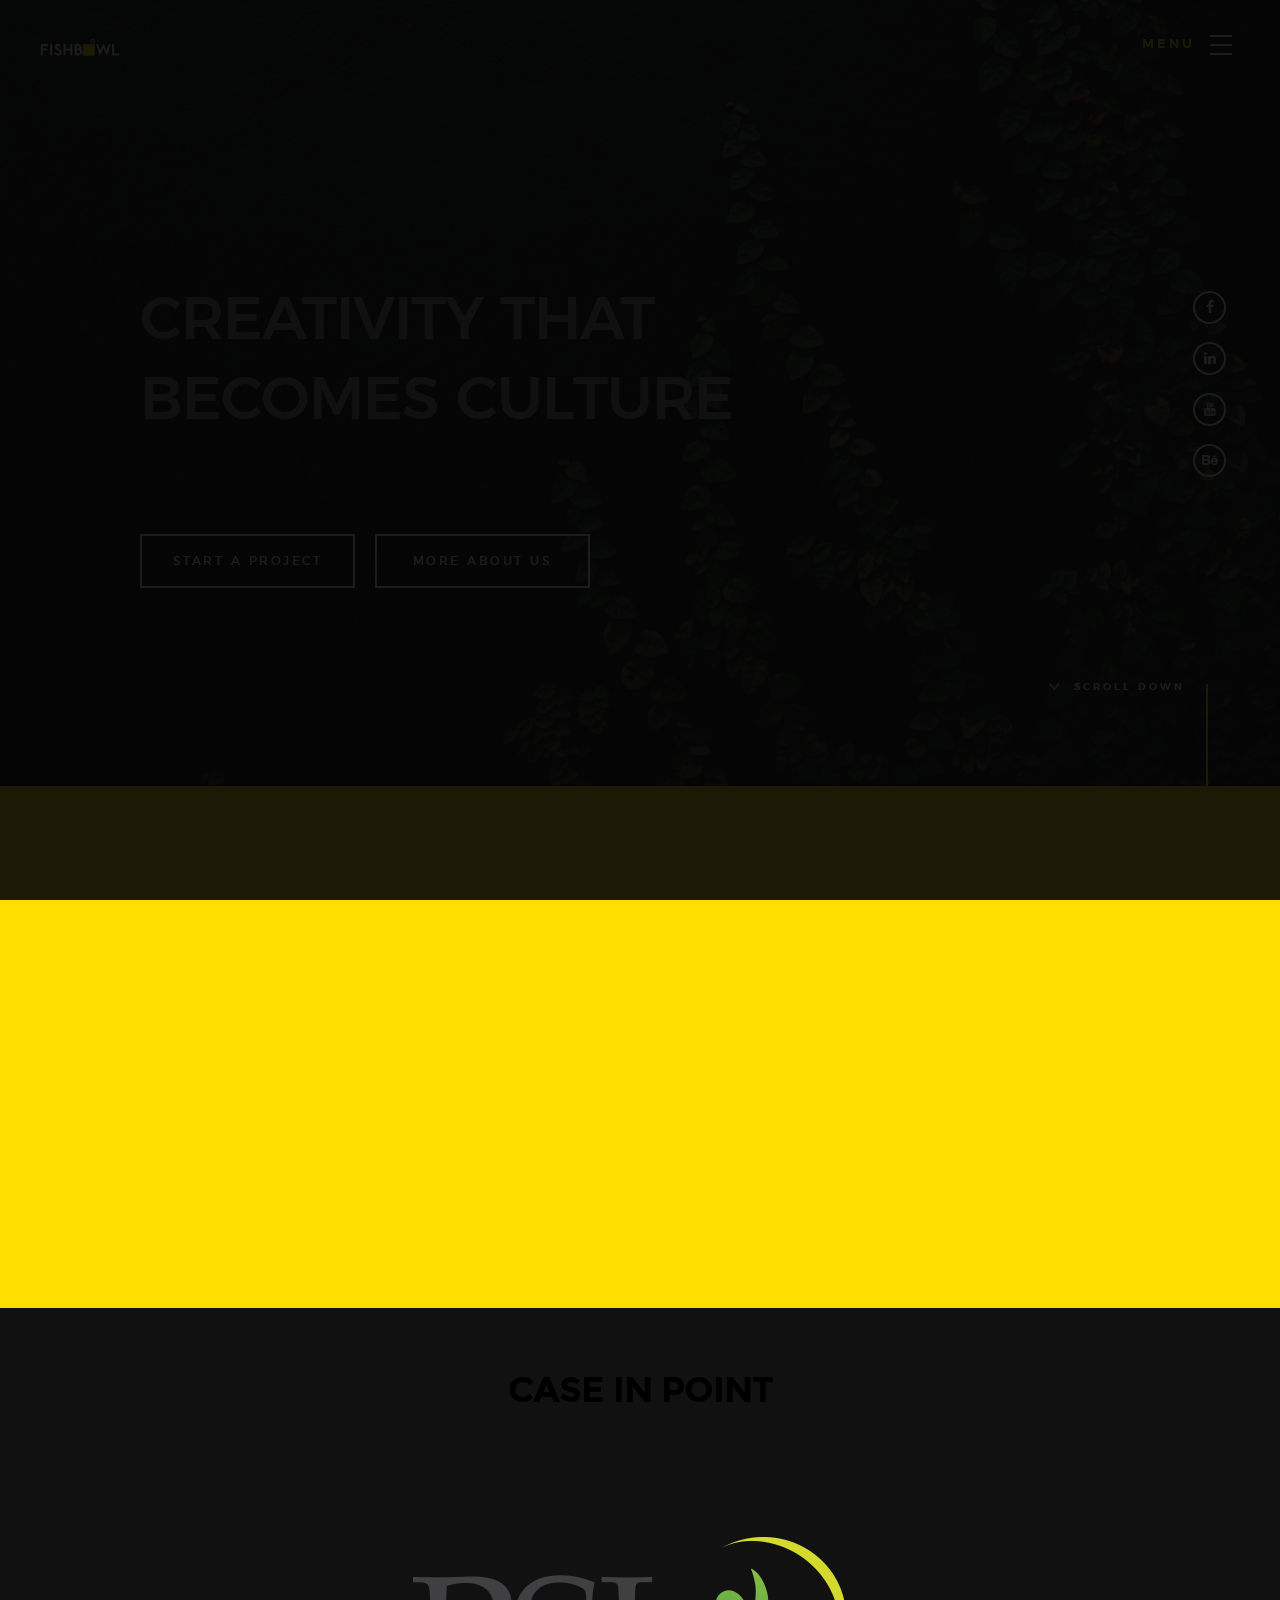
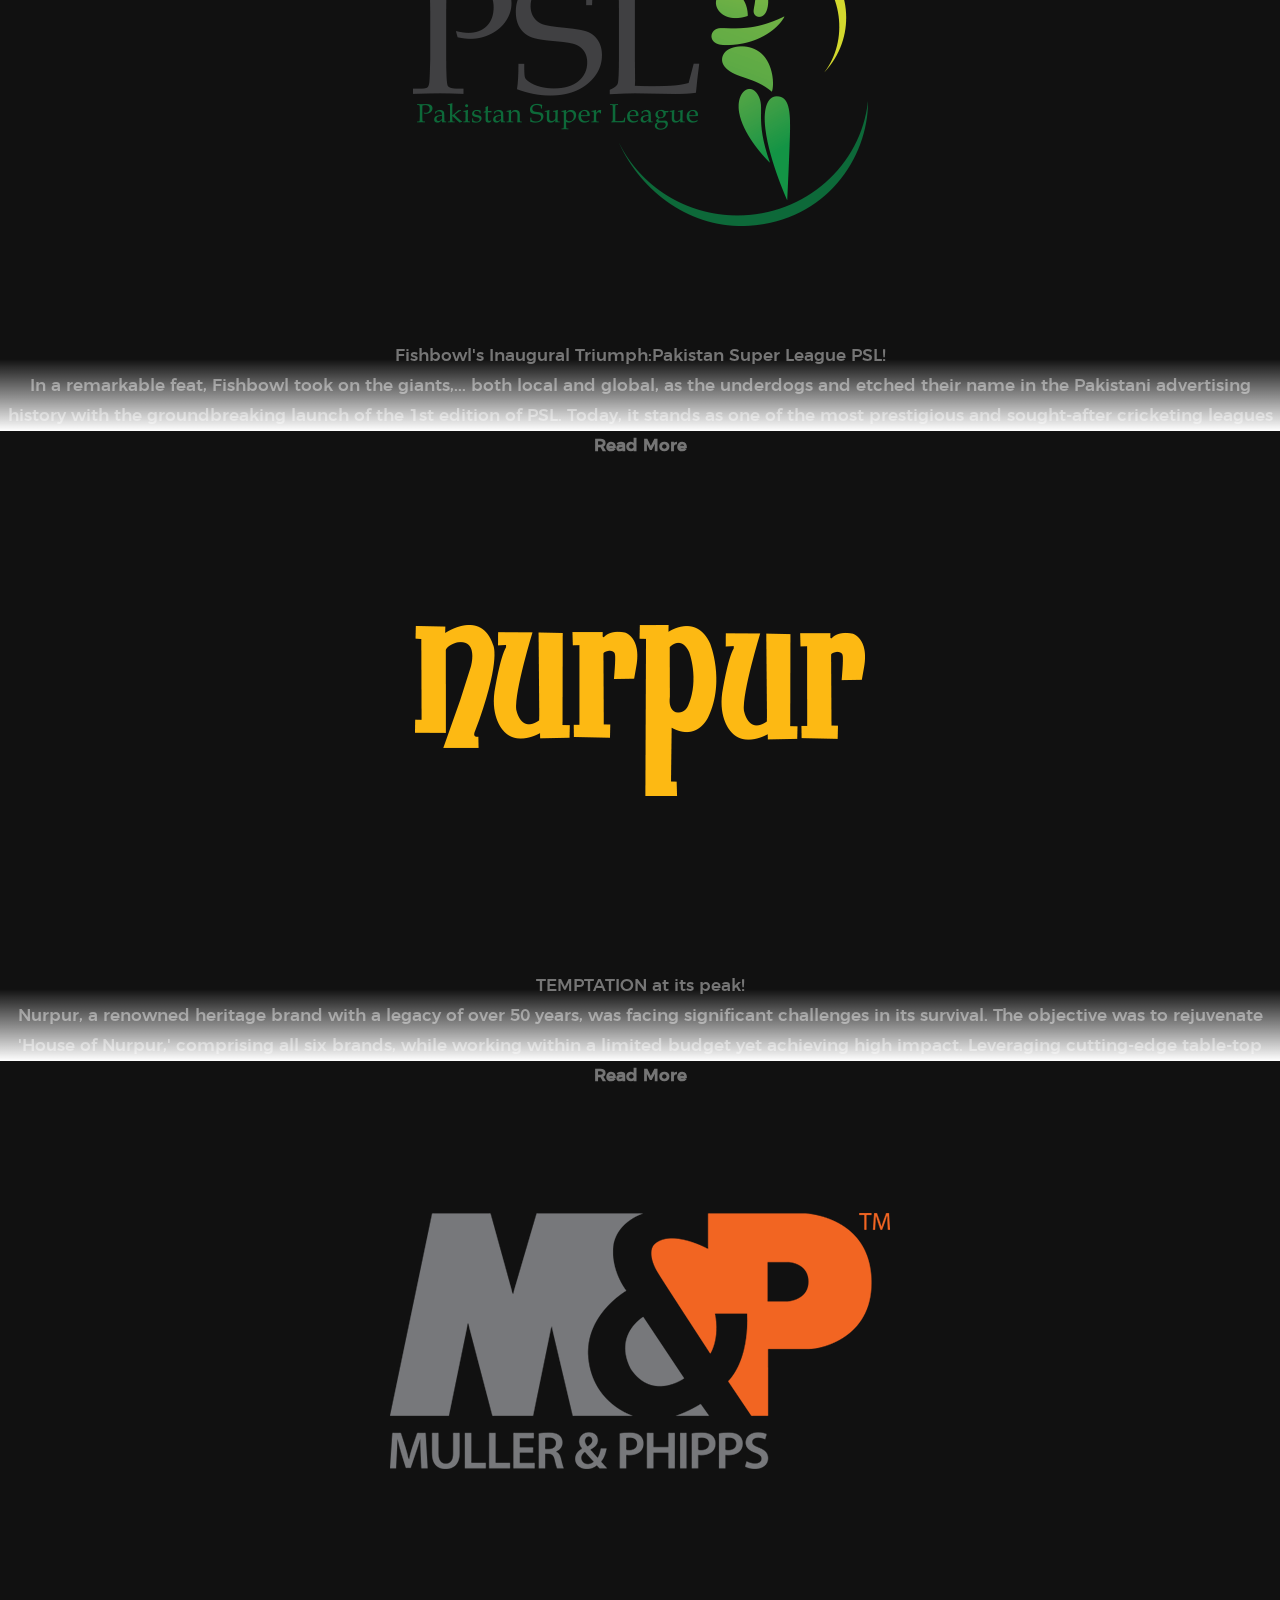
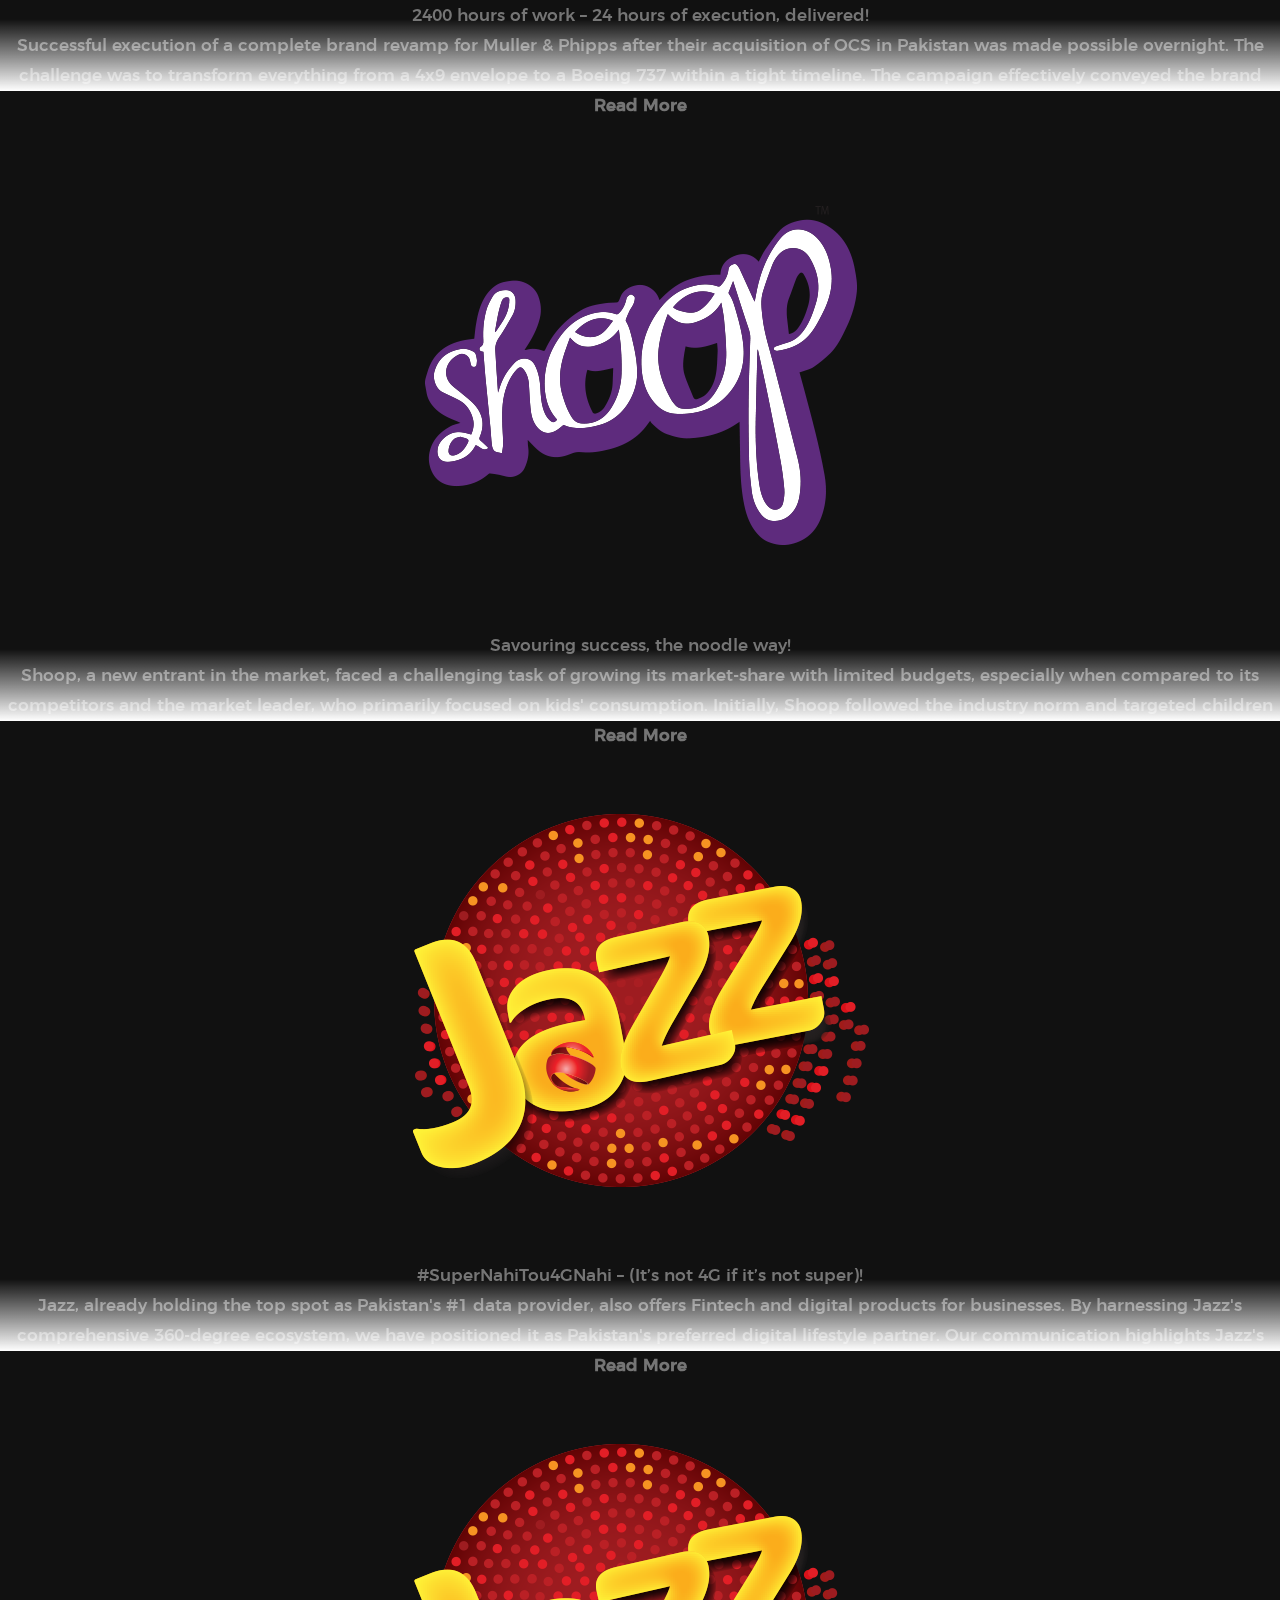
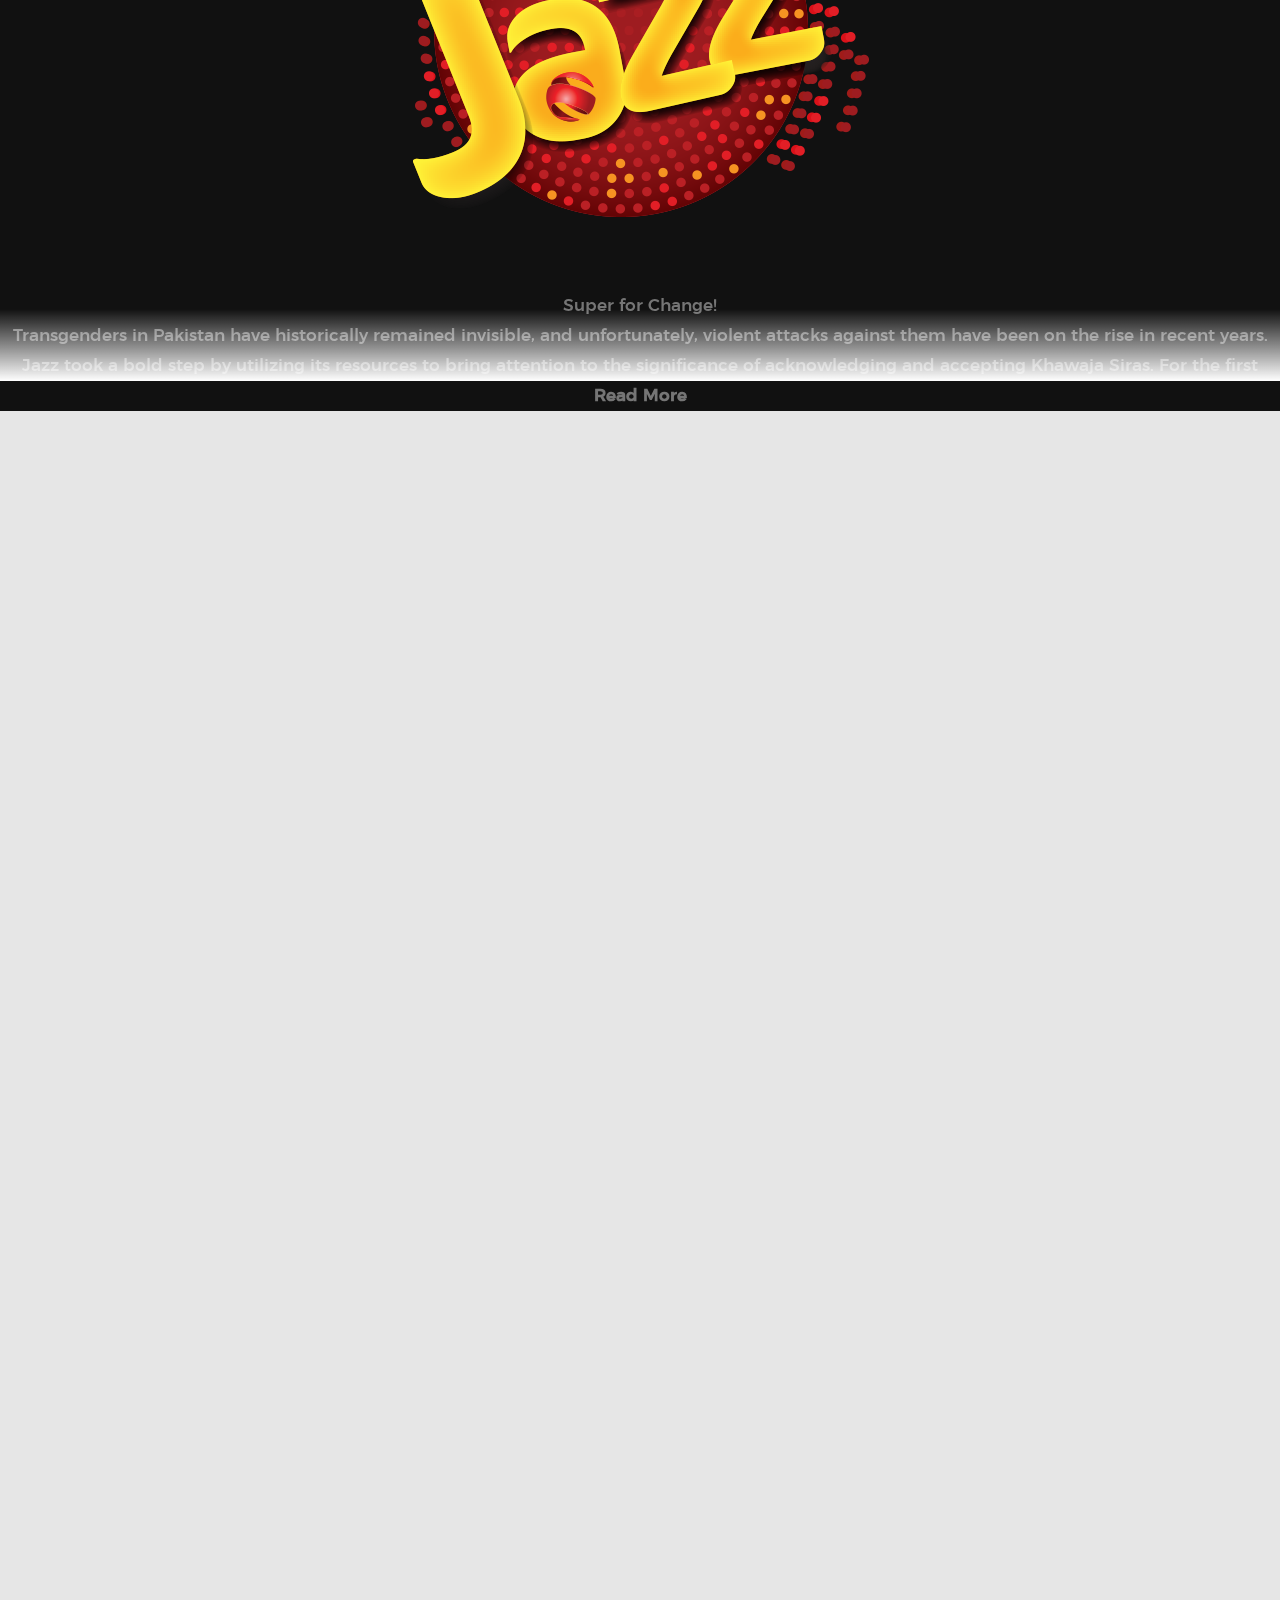
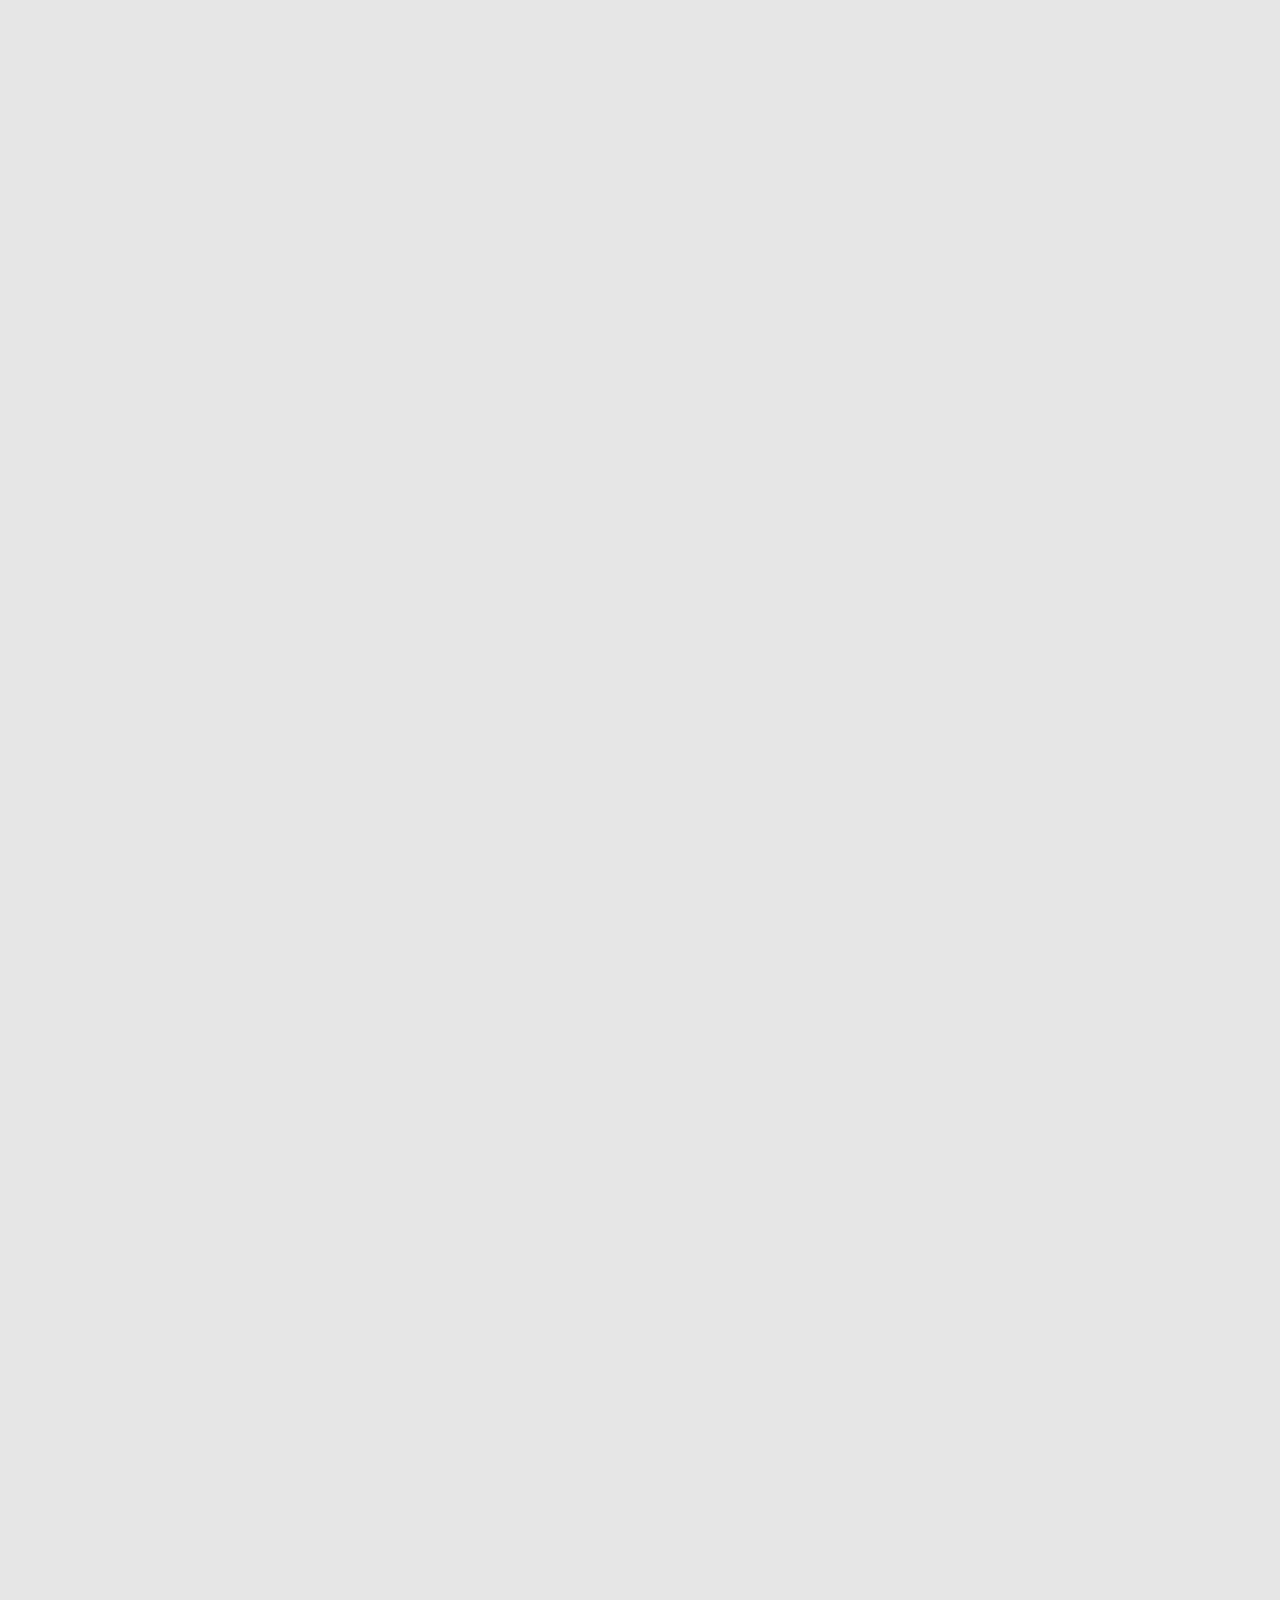
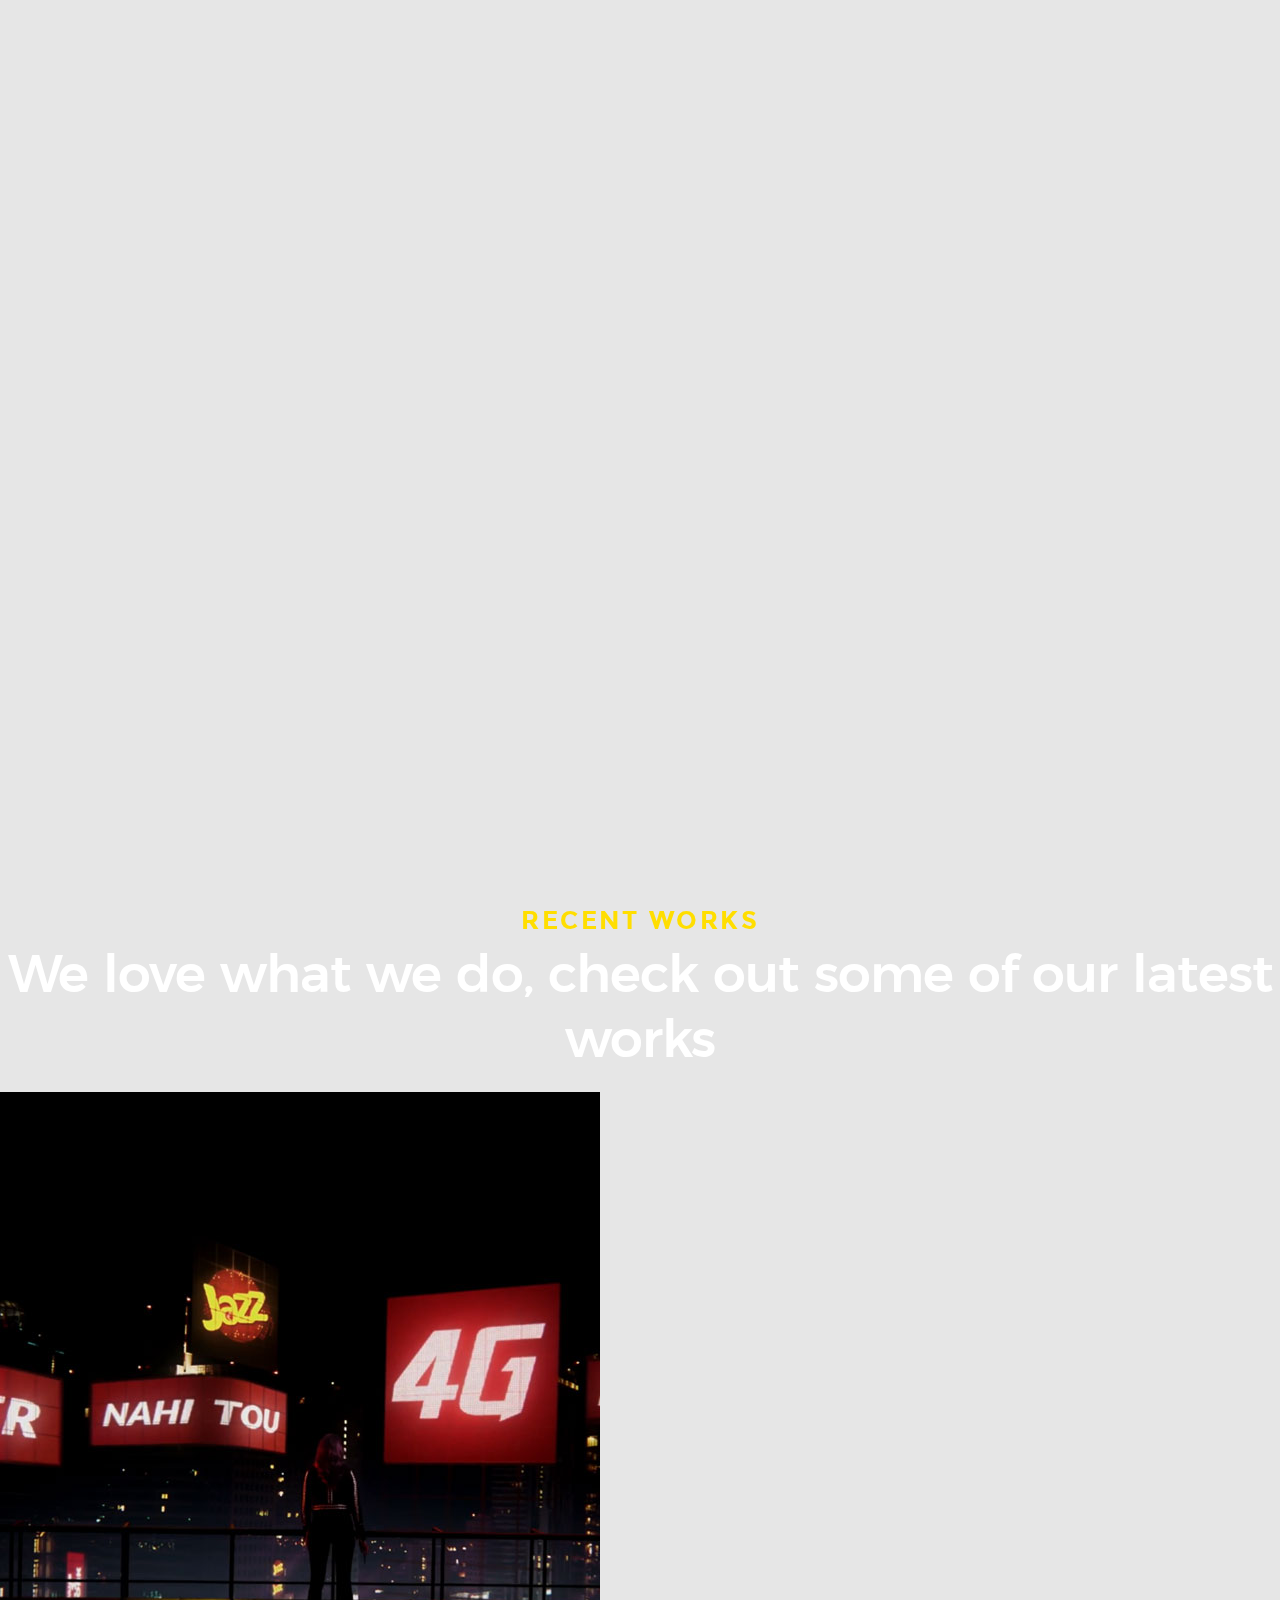
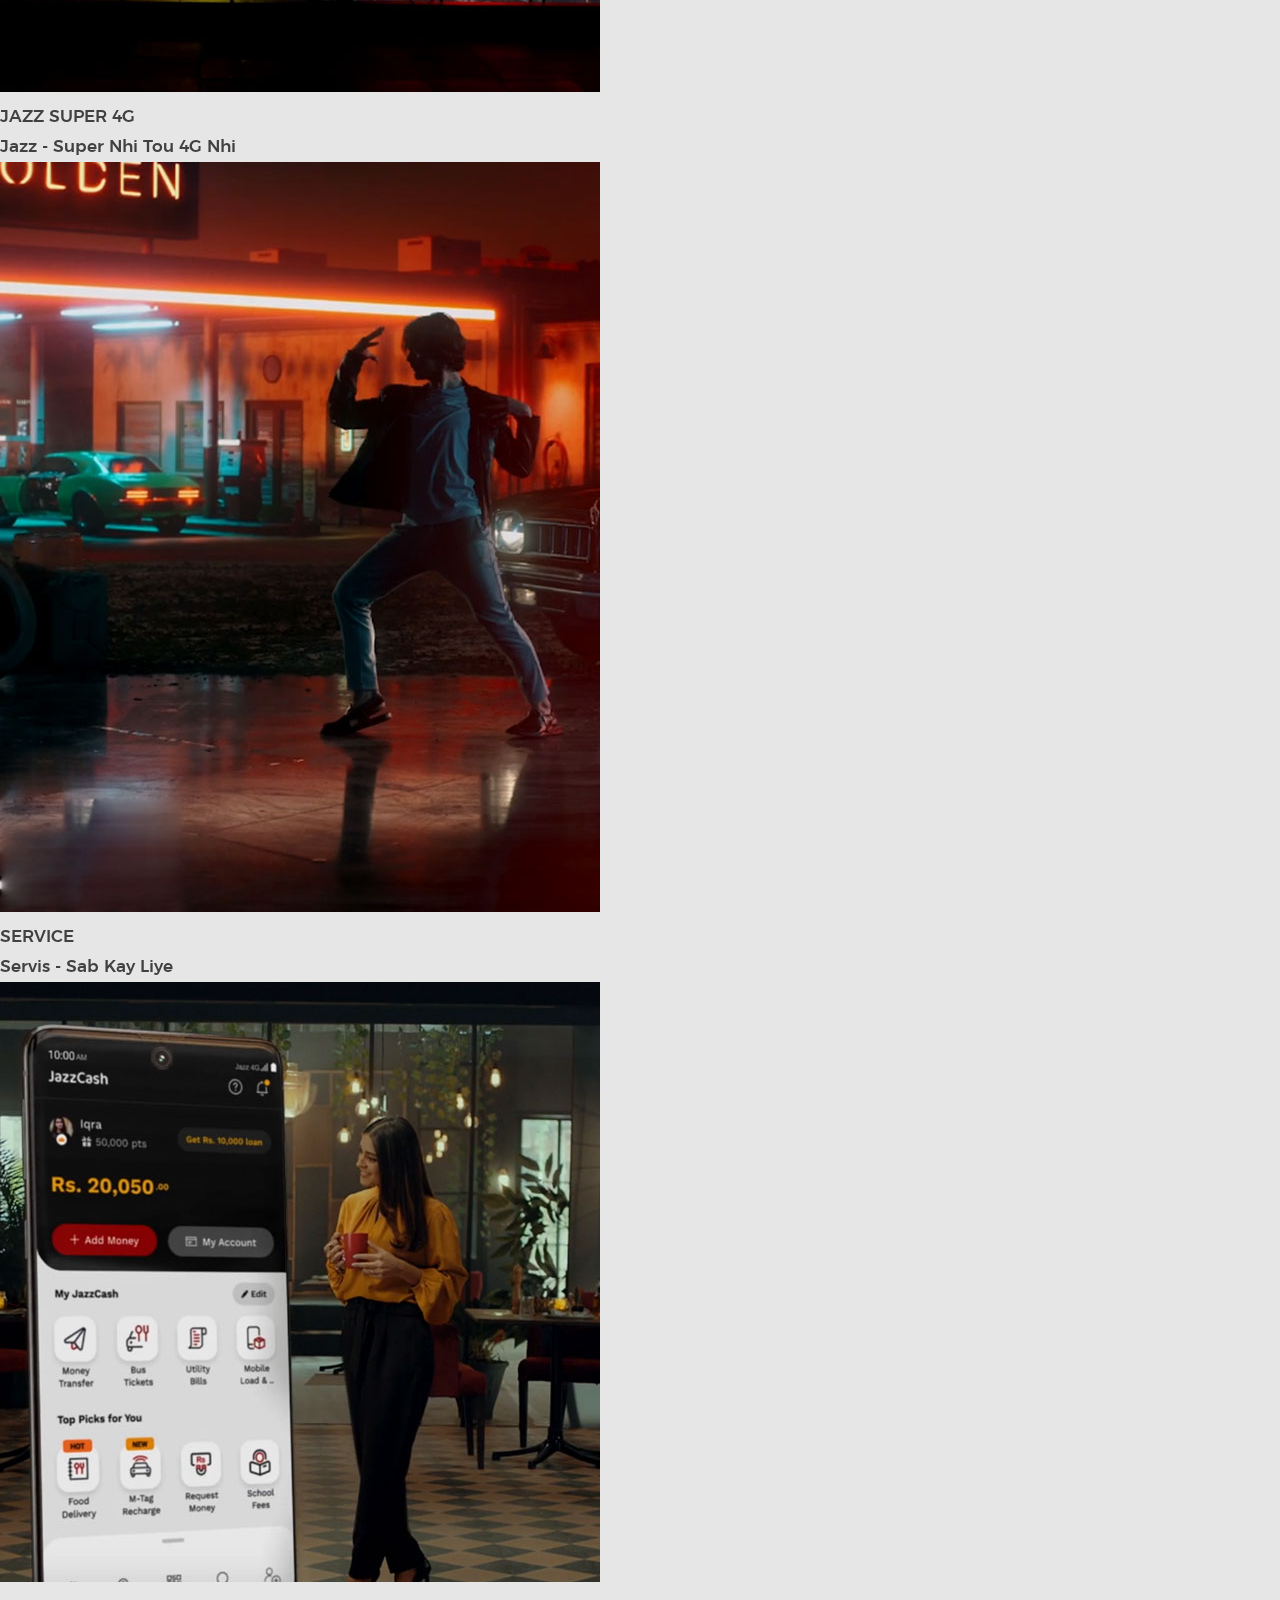
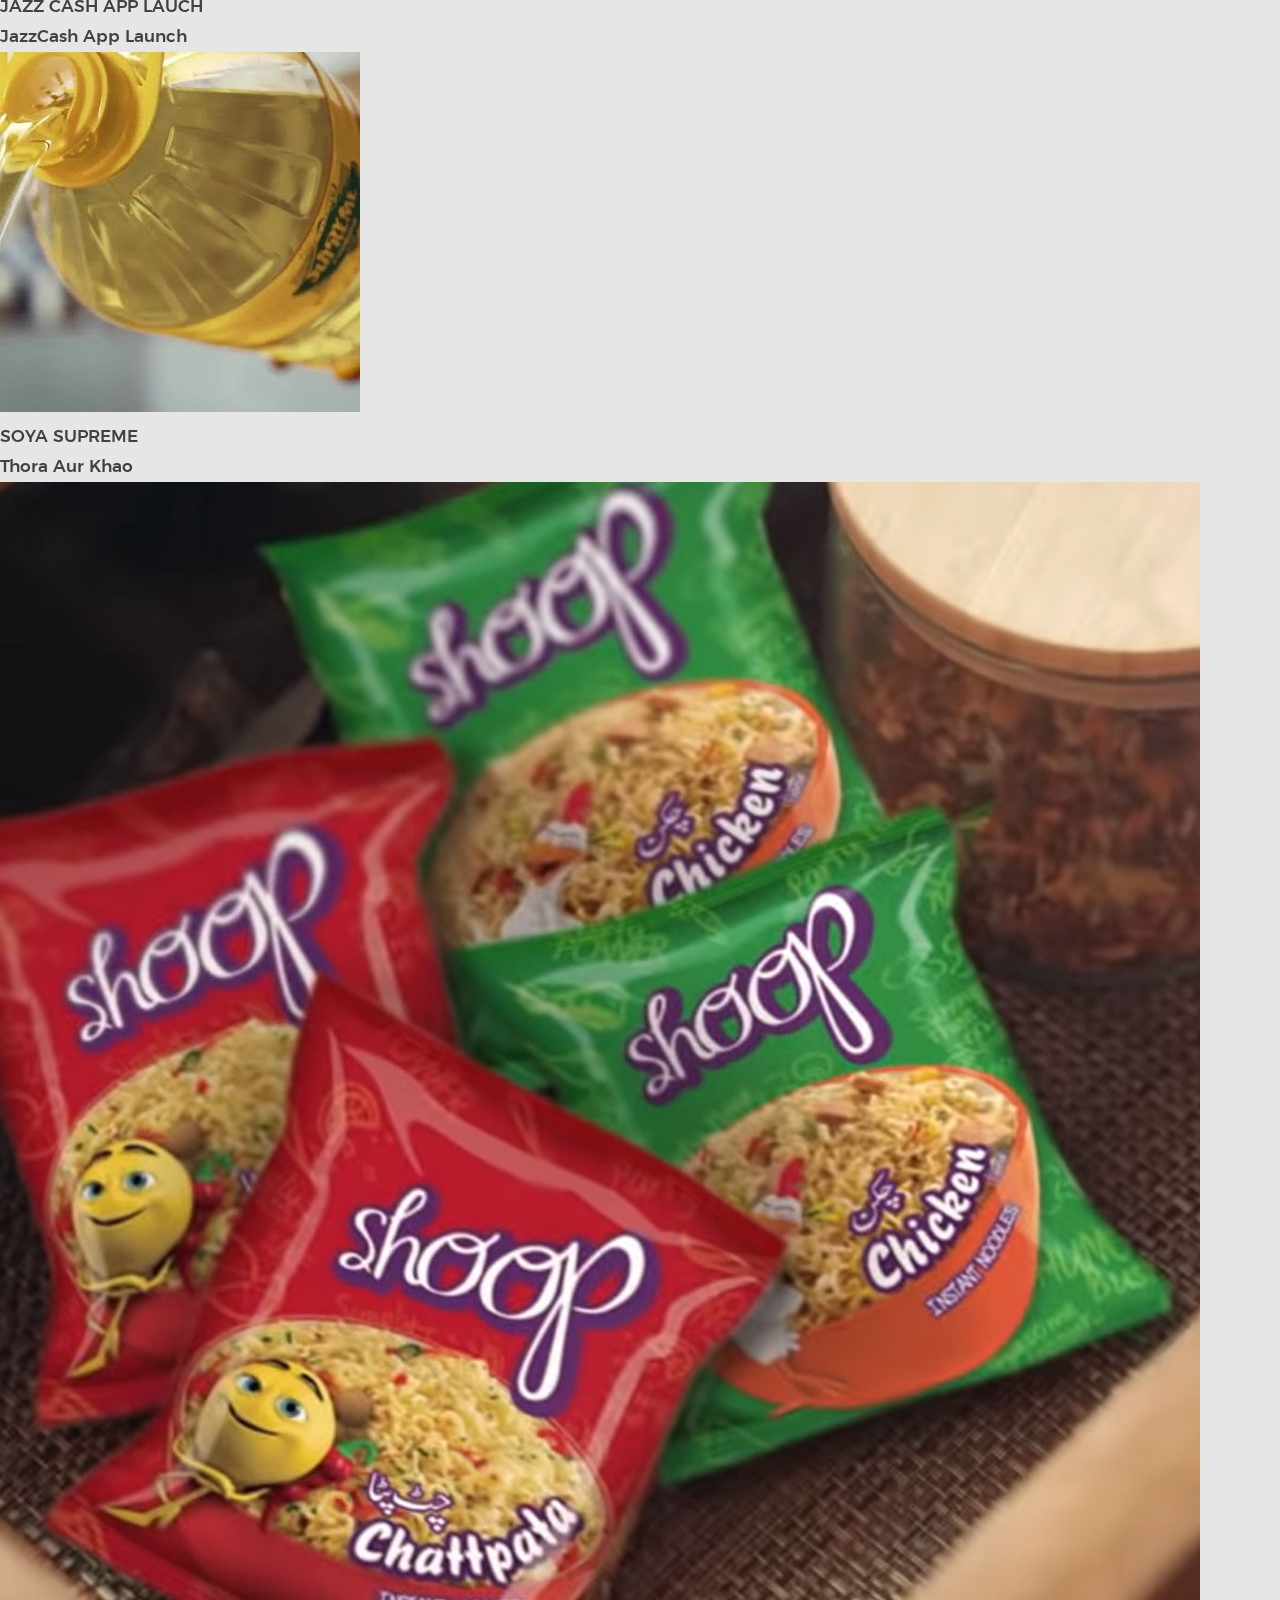
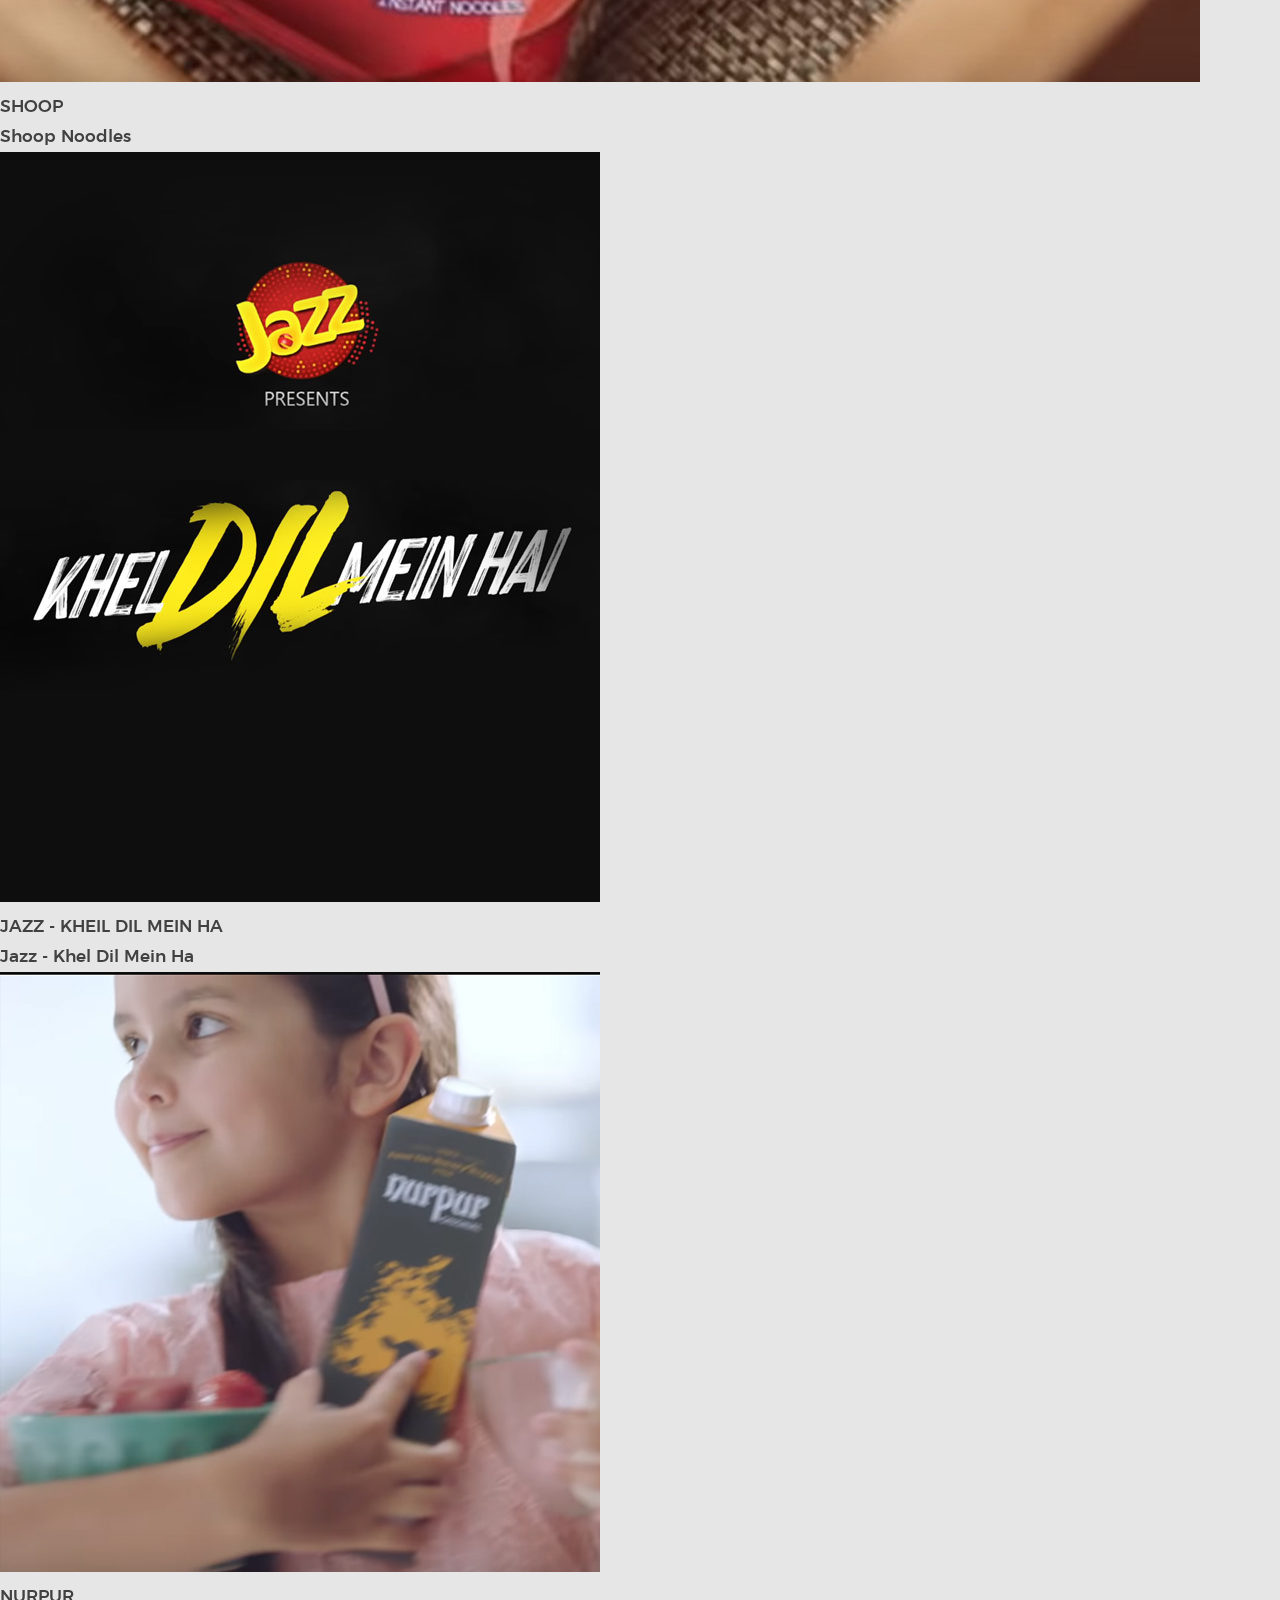
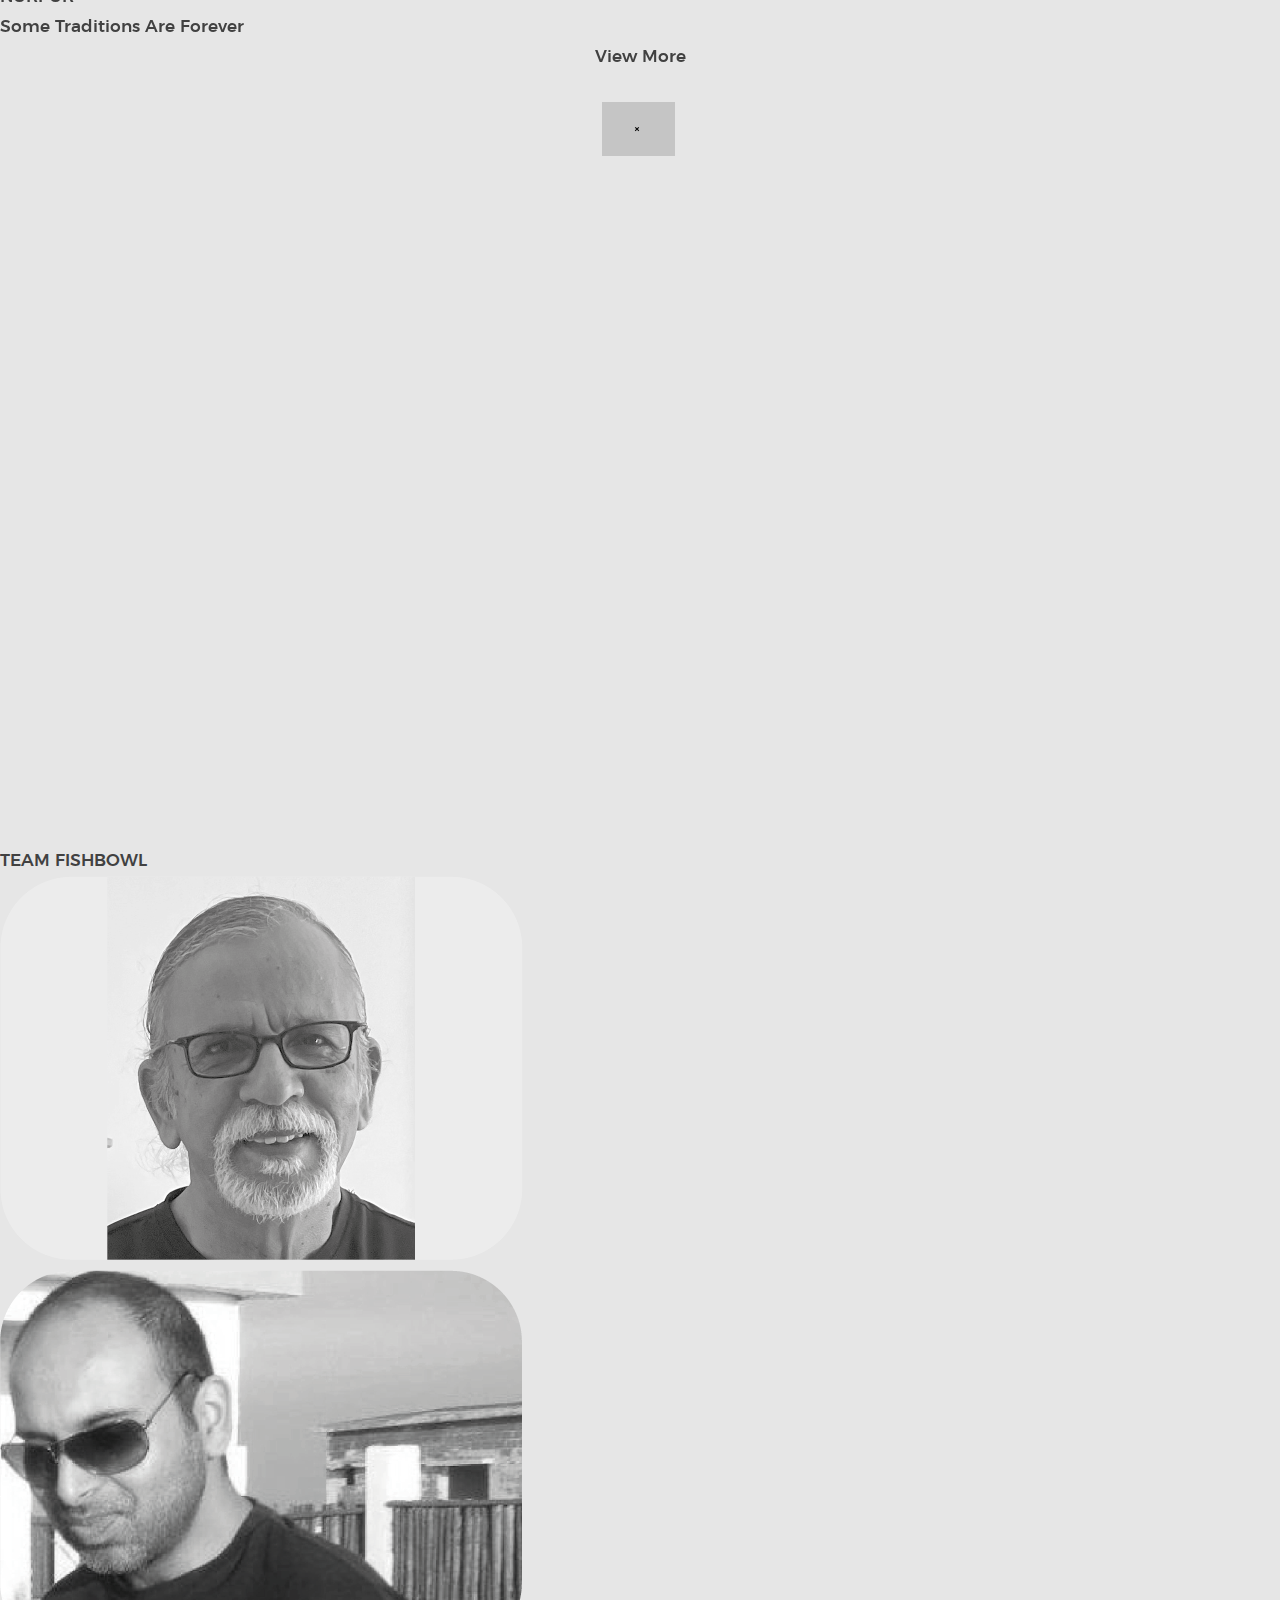
==== commit e1a2cdbb: "wasnt final..." ====
--- a/index.html
+++ b/index.html
@@ -20,8 +20,8 @@
 
 </head>
 
-<body style="font-family: 'montserrat-medium', sans-serif;">
-    <main class="bg-cover bg-center" style="background-image: url('images/hero-bg.jpg');">
+<body style="font-family: 'montserrat-medium', sans-serif;" id="top" class="overflow-x-hidden">
+    <main>
         <header class="s-header">
 
             <div class="header-logo">
@@ -47,9 +47,9 @@
                     </ul>
 
                     <p> Locations </p>
-                    <li> Karachi</li>
-                    <li> Islamabad</li>
-                    <li>Lahore</li>
+                    <li><a href="https://goo.gl/maps/Dk6NH3fqx7FRm2ow5">Karachi</a></li>
+                    <li><a href="https://goo.gl/maps/4AEZ66psZ2hyQG3V6">Islamabad</a></li>
+                    <li><a href="https://goo.gl/maps/Dk6NH3fqx7FRm2ow5">Lahore</a></li>
 
 
                     <ul class="header-nav__social">
@@ -62,10 +62,10 @@
                         <li>
                             <a href="https://www.youtube.com/@Fishbowl_Group"><i class="fa fa-youtube"></i></a>
                         </li>
-                        <!--<li>
+                        <li>
                             <a href="#"><i class="fa fa-behance"></i></a>
                         </li>
-                        <li>
+                        <!--<li>
                             <a href="#"><i class="fa fa-dribbble"></i></a>
                         </li>-->
                     </ul>
@@ -135,10 +135,10 @@
                     <a href="https://www.youtube.com/@Fishbowl_Group"><i class="fa fa-youtube"
                             aria-hidden="true"></i><span>YouTube</span></a>
                 </li>
-                <!--<li>
+                <li>
                     <a href="#0"><i class="fa fa-behance" aria-hidden="true"></i><span>Behance</span></a>
                 </li>
-                <li>
+                <!--<li>
                     <a href="#0"><i class="fa fa-dribbble" aria-hidden="true"></i><span>Dribbble</span></a>
                 </li>-->
             </ul>
@@ -224,7 +224,7 @@
                         }
                         </script>-->
 
-                        <h3 class="h2">PSL</h3>
+
                         <img src="images/clients/mozilla.png" class="h-[100px] inline" alt="">
                         <div class="transition-all duration-1000">
                             <p>Fishbowl's Inaugural Triumph:Pakistan Super League PSL!<br>
@@ -260,7 +260,7 @@
                 <div>
 
                     <div class="service-text">
-                        <h3 class="h2">Nurpur</h3>
+
                         <img src="images/clients/blackberry.png" class="h-[100px] inline" alt="">
                         <div>
 
@@ -291,7 +291,7 @@
 
                 <div>
                     <div class="service-text">
-                        <h3 class="h2">M&P</h3>
+
                         <img src="images/clients/M&P.png" class="h-[100px] inline" alt="">
                         <div>
                             <p>2400 hours of work – 24 hours of execution, delivered!<br>
@@ -320,7 +320,7 @@
                 <div>
 
                     <div class="service-text">
-                        <h3 class="h2">Shoop</h3>
+
                         <img src="images/clients/envato.png" alt="" class="h-[100px] inline">
                         <div>
                             <p>Savouring success, the noodle way!<br>
@@ -359,7 +359,7 @@
 
                 <div>
                     <div class="service-text">
-                        <h3 class="h2">Jazz</h3>
+
                         <img src="images/clients/apple.png" class="h-[100px] inline" alt="">
                         <div>
                             <p>#SuperNahiTou4GNahi – (It’s not 4G if it’s not super)!<br>
@@ -397,7 +397,7 @@
 
                 <div>
                     <div class="service-text">
-                        <h3 class="h2">Jazz</h3>
+
                         <img src="images/clients/apple.png" class="h-[100px] inline" alt="">
                         <div>
                             <p>Super for Change!<br>
@@ -444,14 +444,14 @@
             <div class="row section-header" data-aos="fade-up">
                 <div class="col-full">
                     <h2>AWARDS</h2>
-                    <h1 class="display-2">Getting noticed over time</h1>
+                    <h1 class="md:text-[3rem] text-[2rem]">Getting noticed over time</h1>
                 </div>
             </div> <!-- end section-header -->
 
             <!-- infinite scroll -->
-            <div class="pb-44 overflow-x-hidden" data-aos="fade-up">
-                <div
-                    class="flex flex-row md:justify-around justify-evenly items-center h-[15rem] w-[200vw] animate-h-scroll" id="hor-animation">
+            <div class="pb-44 md:overflow-x-hidden" data-aos="fade-up">
+                <div class="flex flex-row md:justify-around justify-evenly items-center h-[15rem] w-[200vw] max-md:hidden animate-h-scroll"
+                    id="hor-animation">
                     <div class=""><a href="#0" title="" class=""><img src="awards/02.png" style="max-width: 200%;"
                                 class="md:w-[150px] w-[100px] hover:w-[130px]  hover:md:w-[200px] anime-element transition-all duration-150" /></a>
                     </div>
@@ -489,8 +489,33 @@
                                 class="md:w-[150px] w-[100px] hover:w-[130px]  hover:md:w-[200px] anime-element transition-all duration-150" /></a>
                     </div>
                 </div>
-                <div class="flex flex-col items-center justify-center pt-36 hidden" id="some">
-                    <div class="font-bold text-5xl">Insert Details Here...</div>
+                <div class="md:hidden overflow-x-auto">
+
+                    <div class="flex flex-row md:justify-around justify-evenly items-center h-[15rem] w-[200vw] md:hidden"
+                        id="hor-animation">
+                        <div class=""><a href="#0" title="" class=""><img src="awards/02.png" style="max-width: 200%;"
+                                    class="md:w-[150px] w-[100px] hover:w-[130px]  hover:md:w-[200px] mob-anime-element transition-all duration-150" /></a>
+                        </div>
+                        <div class=""><a href="#0" title="" class=""><img src="awards/01.png" style="max-width: 200%;"
+                                    class="md:w-[150px] w-[100px] hover:w-[130px]  hover:md:w-[200px] mob-anime-element transition-all duration-150" /></a>
+                        </div>
+                        <div class=""><a href="#0" title="" class=""><img src="awards/03.png" style="max-width: 200%;"
+                                    class="md:w-[150px] w-[100px] hover:w-[130px]  hover:md:w-[200px] mob-anime-element transition-all duration-150" /></a>
+                        </div>
+                        <div class=""><a href="#0" title="" class=""><img src="awards/04.png" style="max-width: 200%;"
+                                    class="md:w-[150px] w-[100px] hover:w-[130px]  hover:md:w-[200px] mob-anime-element transition-all duration-150" /></a>
+                        </div>
+                        <div class=""><a href="#0" title="" class=""><img src="awards/05.png" style="max-width: 200%;"
+                                    class="md:w-[150px] w-[100px] hover:w-[130px]  hover:md:w-[200px] mob-anime-element transition-all duration-150" /></a>
+                        </div>
+                        <div class=""><a href="#0" title="" class=""><img src="awards/06.png" style="max-width: 200%;"
+                                    class="md:w-[150px] w-[100px] hover:w-[130px]  hover:md:w-[200px] mob-anime-element transition-all duration-150" /></a>
+                        </div>
+                    </div>
+                </div>
+
+                <div class="flex flex-col items-center justify-center pt-36 opacity-0" id="some">
+                    <div class="text-2xl text-center" id="tropphie-details"></div>
                 </div>
 
             </div> <!-- end clients-outer -->
@@ -498,7 +523,7 @@
             <!-- ====================================================== -->
             <!-- Portfolio starts here -->
 
-            <div class="flex flex-col items-center overflow-hidden">
+            <div class="flex flex-col items-center overflow-hidden" id="works">
                 <div class="flex flex-col justify-center items-center h-screen bg-[#111111] w-screen">
                     <div class="text-center basis-1/2 px-8">
                         <h2 class="subhead">RECENT WORKS</h2>
@@ -507,64 +532,87 @@
                     </div>
                 </div>
 
-                <div class="relative mt-[-30rem] md:w-[70vw] max-md:px-16">
+                <div class="relative mt-[-30rem] md:w-[70vw] max-md:px-16 h-screen" id="works-div">
                     <div class="md:flex md:flex-row">
                         <div class="md:basis-1/2">
                             <div class="overflow-hidden text-white group/jazz relative max-md:py-8">
-                                <img src="images/portfolio/grow-green.jpg" alt="Photo 1" class="w-full h-auto hover:scale-125 object-fit transition-all duration-400 hover:brightness-[0.3] card">
+                                <img src="images/portfolio/grow-green.jpg" alt="Photo 1"
+                                    class="w-full h-auto hover:scale-125 object-fit transition-all duration-400 hover:brightness-[0.3] card">
                                 <div class="absolute top-4 left-4 hidden group-hover/jazz:block">
                                     <div class="font-bold">JAZZ SUPER 4G</div>
                                     <div class="">Jazz - Super Nhi Tou 4G Nhi</div>
                                 </div>
                             </div>
                             <div class="overflow-hidden text-white group/serv relative max-md:py-8">
-                                <img src="images/portfolio/guitarist.jpg" alt="Photo 2" class="w-full h-auto hover:scale-125 object-fit transition-all duration-400 hover:brightness-[0.3] card">
+                                <img src="images/portfolio/guitarist.jpg" alt="Photo 2"
+                                    class="w-full h-auto hover:scale-125 object-fit transition-all duration-400 hover:brightness-[0.3] card">
                                 <div class="absolute top-4 left-4 hidden group-hover/serv:block">
                                     <div class="font-bold">SERVICE</div>
                                     <div class="">Servis - Sab Kay Liye</div>
                                 </div>
                             </div>
                             <div class="overflow-hidden text-white group/jc relative max-md:py-8">
-                                <img src="images/portfolio/the-beetle.jpg" alt="Photo 3" class="w-full h-auto hover:scale-125 object-fit transition-all duration-400 hover:brightness-[0.3] card">
+                                <img src="images/portfolio/the-beetle.jpg" alt="Photo 3"
+                                    class="w-full h-auto hover:scale-125 object-fit transition-all duration-400 hover:brightness-[0.3] card">
                                 <div class="absolute top-4 left-4 hidden group-hover/jc:block">
                                     <div class="font-bold">JAZZ CASH APP LAUCH</div>
                                     <div class="">JazzCash App Launch</div>
                                 </div>
                             </div>
+                            <div class="overflow-hidden text-white group/nur relative max-md:py-8">
+                                <img src="images/portfolio/SoyaSupreme.jpg" alt="Photo 6"
+                                    class="w-full h-auto hover:scale-125 object-fit transition-all duration-400 hover:brightness-[0.3] card">
+                                <div class="absolute top-4 left-4 hidden group-hover/nur:block">
+                                    <div class="font-bold">SOYA SUPREME</div>
+                                    <div class="">Thora Aur Khao</div>
+                                </div>
+                            </div>
                         </div>
                         <div class="md:basis-1/2">
                             <div class="overflow-hidden text-white group/sh relative max-md:py-8">
-                                <img src="images/portfolio/palmeira.jpg" alt="Photo 4" class="w-full h-auto hover:scale-125 object-fit transition-all duration-400 hover:brightness-[0.3] card">
+                                <img src="images/portfolio/palmeira.jpg" alt="Photo 4"
+                                    class="w-full h-auto hover:scale-125 object-fit transition-all duration-400 hover:brightness-[0.3] card">
                                 <div class="absolute top-4 left-4 hidden group-hover/sh:block">
                                     <div class="font-bold">SHOOP</div>
                                     <div class="">Shoop Noodles</div>
                                 </div>
                             </div>
                             <div class="overflow-hidden text-white group/khel relative max-md:py-8">
-                                <img src="images/portfolio/woodcraft.jpg" alt="Photo 5" class="w-full h-auto hover:scale-125 object-fit transition-all duration-400 hover:brightness-[0.3] card">
+                                <img src="images/portfolio/woodcraft.jpg" alt="Photo 5"
+                                    class="w-full h-auto hover:scale-125 object-fit transition-all duration-400 hover:brightness-[0.3] card">
                                 <div class="absolute top-4 left-4 hidden group-hover/khel:block">
                                     <div class="font-bold">JAZZ - KHEIL DIL MEIN HA</div>
                                     <div class="">Jazz - Khel Dil Mein Ha</div>
                                 </div>
                             </div>
                             <div class="overflow-hidden text-white group/nur relative max-md:py-8">
-                                <img src="images/portfolio/lady-shutterbug.jpg" alt="Photo 6" class="w-full h-auto hover:scale-125 object-fit transition-all duration-400 hover:brightness-[0.3] card">
+                                <img src="images/portfolio/lady-shutterbug.jpg" alt="Photo 6"
+                                    class="w-full h-auto hover:scale-125 object-fit transition-all duration-400 hover:brightness-[0.3] card">
                                 <div class="absolute top-4 left-4 hidden group-hover/nur:block">
                                     <div class="font-bold">NURPUR</div>
                                     <div class="">Some Traditions Are Forever</div>
                                 </div>
                             </div>
-                        </div>
-
-                    </div>
-                </div>
-
-            </div>
-
-
-            <div class="w-screen h-screen z-50 fixed top-0 left-0 flex flex-col justify-center items-center px-44 bg-slate-800 hidden gap-8 text-center" id="modal">
-                <button class="text-white text-9xl border-0 hover:bg-transparent basis-1/5 self-start" id="modal-btn">&times;</button>
-                <div class="pic basis-3/5">
+                            
+                        </div>
+
+                    </div>
+
+                    <!-- Overlay -->
+                    <!-- <div class="h-full w-full absolute top-0 left-0" id="works-overlay"
+                        style="background-image: linear-gradient(rgba(255, 255, 255, 0) 50%,rgba(255,255,255,0.4));">
+                    </div> -->
+                </div>
+            </div>
+            <div class="text-4xl p-16 text-center">
+                <p class="hover:text-black transition-all duration-500 md:text-gray-400 text-black hover:cursor-pointer" id="expand-works">View More</p>
+            </div>
+
+            <div class="w-screen h-screen z-50 fixed top-0 left-0 flex flex-col justify-center items-center md:px-44 px-16 bg-slate-800 hidden gap-8 text-center"
+                id="modal">
+                <button class="text-white text-9xl border-0 hover:bg-transparent basis-1/5 self-start"
+                    id="modal-btn">&times;</button>
+                <div class="pic basis-3/5 flex flex-col items-center">
 
                 </div>
                 <div class="pic-text basis-1/5"></div>
@@ -581,7 +629,7 @@
                 <div class="row section-header" data-aos="fade-up">
                     <div class="col-full">
                         <h2>BRANDS</h2>
-                        <h1 class="display-2">Underdogs and Superstars</h1>
+                        <h1 class="md:text-[3rem] text-[2rem]">Growth through Insights</h1>
                     </div>
                 </div> <!-- end section-header -->
 
@@ -600,7 +648,8 @@
                             <a href="#0" title="" class="clients__slide"><img src="images/clients/Beige.png" /></a>
                             <a href="#0" title="" class="clients__slide"><img src="images/clients/CCL.png" /></a>
                             <a href="#0" title="" class="clients__slide"><img src="images/clients/Doatea.png" /></a>
-                            <a href="#0" title="" class="clients__slide"><img src="images/clients/Fauji-foods.png" /></a>
+                            <a href="#0" title="" class="clients__slide"><img
+                                    src="images/clients/Fauji-foods.png" /></a>
                             <a href="#0" title="" class="clients__slide"><img src="images/clients/GO.png" /></a>
                             <a href="#0" title="" class="clients__slide"><img src="images/clients/M&P.png" /></a>
                             <a href="#0" title="" class="clients__slide"><img src="images/clients/Mayfair.png" /></a>
@@ -609,47 +658,66 @@
                             <a href="#0" title="" class="clients__slide"><img src="images/clients/Reckitt.png" /></a>
                             <a href="#0" title="" class="clients__slide"><img src="images/clients/PSDF.png" /></a>
                             <a href="#0" title="" class="clients__slide"><img src="images/clients/Must.png" /></a>
-                            <a href="#0" title="" class="clients__slide"><img src="images/clients/wordpress.png"/></a>
+                            <a href="#0" title="" class="clients__slide"><img src="images/clients/wordpress.png" /></a>
 
                         </div> <!-- end clients -->
                     </div> <!-- end col-full -->
                 </div> <!-- end clients-outer -->
 
-                
+
                 <!-- Team -->
-                <div class="relative flex flex-col items-center bg-black py-64">
-                    <div class="w-screen h-16 absolute md:top-[3rem] top-[1rem] bg-[#ffde00]"></div>
-                    <div class="text-[#ffde00] font-black absolute top-8 md:text-9xl text-5xl bg-black p-4 px-8">TEAM FISHBOWL</div>
-                    <div class="px-44">
-
-                        <div class="grid md:grid-cols-9 grid-cols-3 md:pt-36 pt-12 md:pb-12 pb-6 gap-16">
-                            <div class="avatar transition-all duration-700"><img src="images/profiles/GulrezMojez.png" alt=""></div>
-                            <div class="avatar transition-all duration-700"><img src="images/profiles/RashidKhan.png" alt=""></div>
-                            <div class="avatar transition-all duration-700"><img src="images/profiles/SairaMasood.png" alt=""></div>
-                            <div class="avatar transition-all duration-700"><img src="images/profiles/HamzaIftikhar.png" alt=""></div>
-                            <div class="avatar transition-all duration-700"><img src="images/profiles/TaimurAzeem.png" alt=""></div>
-                            <div class="avatar transition-all duration-700"><img src="images/profiles/HashimBukhari.png" alt=""></div>
-                            <div class="avatar transition-all duration-700"><img src="images/profiles/SyedHamza.png" alt=""></div>
-                            <div class="avatar transition-all duration-700"><img src="images/profiles/ZawaharButt.png" alt=""></div>
-                            <div class="avatar transition-all duration-700"><img src="images/profiles/AishaHashir.png" alt=""></div>
+                <div class="relative flex flex-col items-center bg-black md:py-44 py-24">
+                    <div class="w-screen md:h-16 h-4 absolute top-[4rem] bg-[#ffde00]"></div>
+                    <div class="text-[#ffde00] font-black absolute top-8 md:text-9xl text-5xl bg-black p-4 px-8">TEAM
+                        FISHBOWL</div>
+                    <div class="md:px-44 px-12">
+
+                        <div class="grid md:grid-cols-9 grid-cols-3 pt-12 md:pb-12 pb-6 gap-8 lg:gap-16">
+                            <div class="avatar transition-all duration-700"><img src="images/profiles/GulrezMojez.png"
+                                    alt=""></div>
+                            <div class="avatar transition-all duration-700"><img src="images/profiles/RashidKhan.png"
+                                    alt=""></div>
+                            <div class="avatar transition-all duration-700"><img src="images/profiles/SairaMasood.png"
+                                    alt=""></div>
+                            <div class="avatar transition-all duration-700"><img src="images/profiles/HamzaIftikhar.png"
+                                    alt=""></div>
+                            <div class="avatar transition-all duration-700"><img src="images/profiles/TaimurAzeem.png"
+                                    alt=""></div>
+                            <div class="avatar transition-all duration-700"><img src="images/profiles/HashimBukhari.png"
+                                    alt=""></div>
+                            <div class="avatar transition-all duration-700"><img src="images/profiles/SyedHamza.png"
+                                    alt=""></div>
+                            <div class="avatar transition-all duration-700"><img src="images/profiles/ZawaharButt.png"
+                                    alt=""></div>
+                            <div class="avatar transition-all duration-700"><img src="images/profiles/AishaHashir.png"
+                                    alt=""></div>
                         </div>
 
                         <div class="bg-transparent">
-                            
-                            <div class="w-2/3 h-2/3 z-50 fixed top-0 text-white translate-x-[25%] translate-y-[25%] left-0 flex flex-col justify-center items-center bg-slate-800 hidden gap-8 text-center px-40 py-12" id="avatar-model">
-                                <button class="text-white border-0 hover:bg-transparent basis-1/5 self-end text-8xl" id="avatar-btn">&times;</button>
-                                <div id="avatar-img"></div>
-                                <div id="avatar-name" class="text-6xl font-light"></div>
-                                <div id="occupation"></div>
-                                <div id="details"></div>
-                            </div>
-
-                        </div>
+
+                            <div class="w-2/3 h-2/3 z-50 fixed top-0 text-white translate-x-[25%] translate-y-[25%] left-0 bg-slate-800 hidden gap-8 text-center md:px-40 px-4 py-12 text-xl md:text-3xl font-light overflow-auto"
+                                id="avatar-model">
+                                <div class="flex flex-col justify-center items-center">
+                                    <button class="text-white border-0 hover:bg-transparent self-end md:text-8xl text-6xl"
+                                        id="avatar-btn">&times;</button>
+                                    <div id="avatar-img"></div>
+                                    <div id="avatar-name" class="md:text-6xl text-5xl font-light"></div>
+                                    <div id="occupation"></div>
+                                    <div id="details"></div>
+                                </div>
+                            </div>
+
+                        </div>
+
+                        <div class="text-center py-8">
+                            <div class="md:text-7xl text-4xl text-[#ffde00]">MORE OF OUR TEAM</div>
+                        </div>
+
                         <div>
                             <div><img src="images/profiles/FishBowlTeam.png" alt=""></div>
                         </div>
 
-                    </div>   
+                    </div>
 
                 </div>
 
@@ -766,12 +834,15 @@
                                     <a href="https://www.youtube.com/@Fishbowl_Group"><i class="fa fa-youtube"
                                             aria-hidden="true"></i></a>
                                 </li>
-                                <!--<li>
-                            <a href="#"><i class="fa fa-behance" aria-hidden="true"></i></a>
-                        </li>
-                        <li>
-                            <a href="#"><i class="fa fa-dribbble" aria-hidden="true"></i></a>
-                        </li>-->
+                                <li>
+                                    <a href="#"><i class="fa fa-behance" aria-hidden="true"></i></a>
+                                </li>
+
+
+                                <!--
+                                <li>
+                                    <a href="#"><i class="fa fa-dribbble" aria-hidden="true"></i></a>
+                                </li>-->
                             </ul> <!-- end contact-social -->
 
                         </div> <!-- end contact-info -->
@@ -896,8 +967,10 @@
     <script src="js/plugins.js"></script>
     <script src="js/main.js"></script>
 
+
+
+
+
 </body>
 
-</html>
-
-
+</html>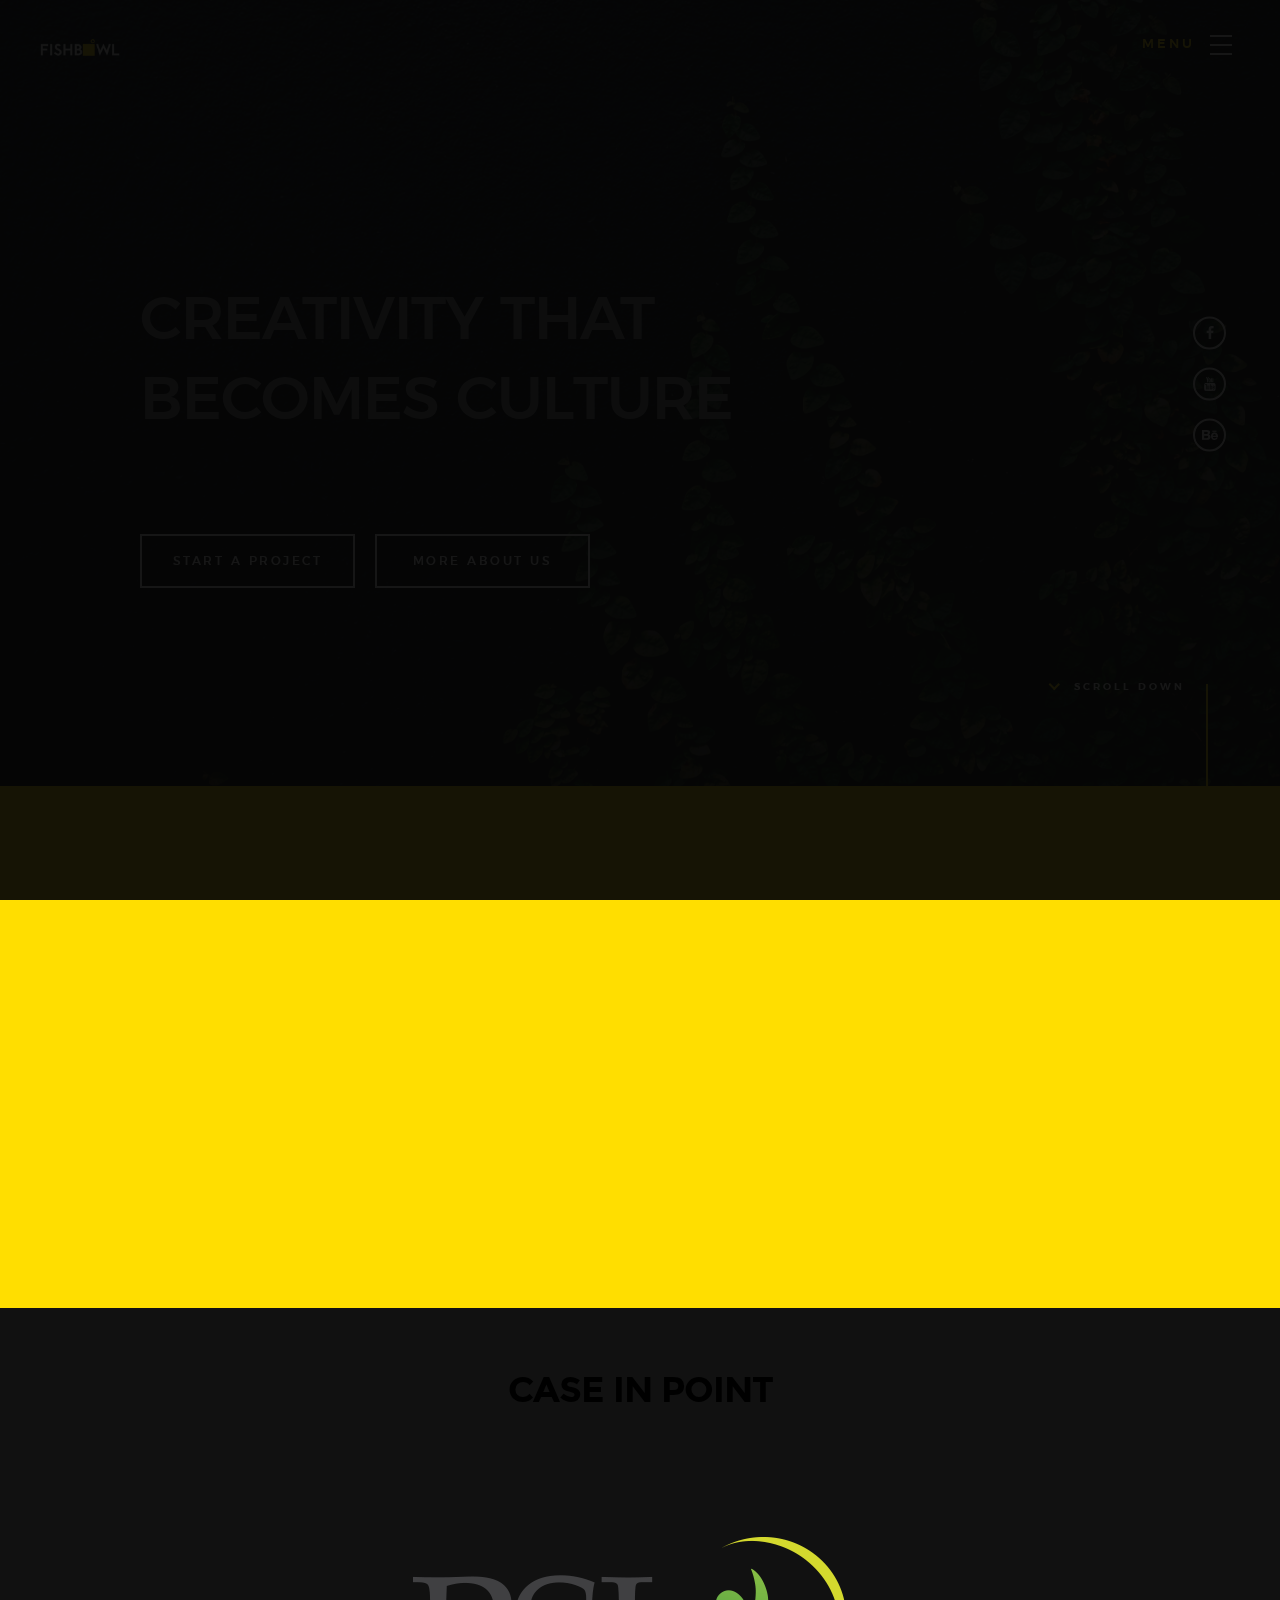
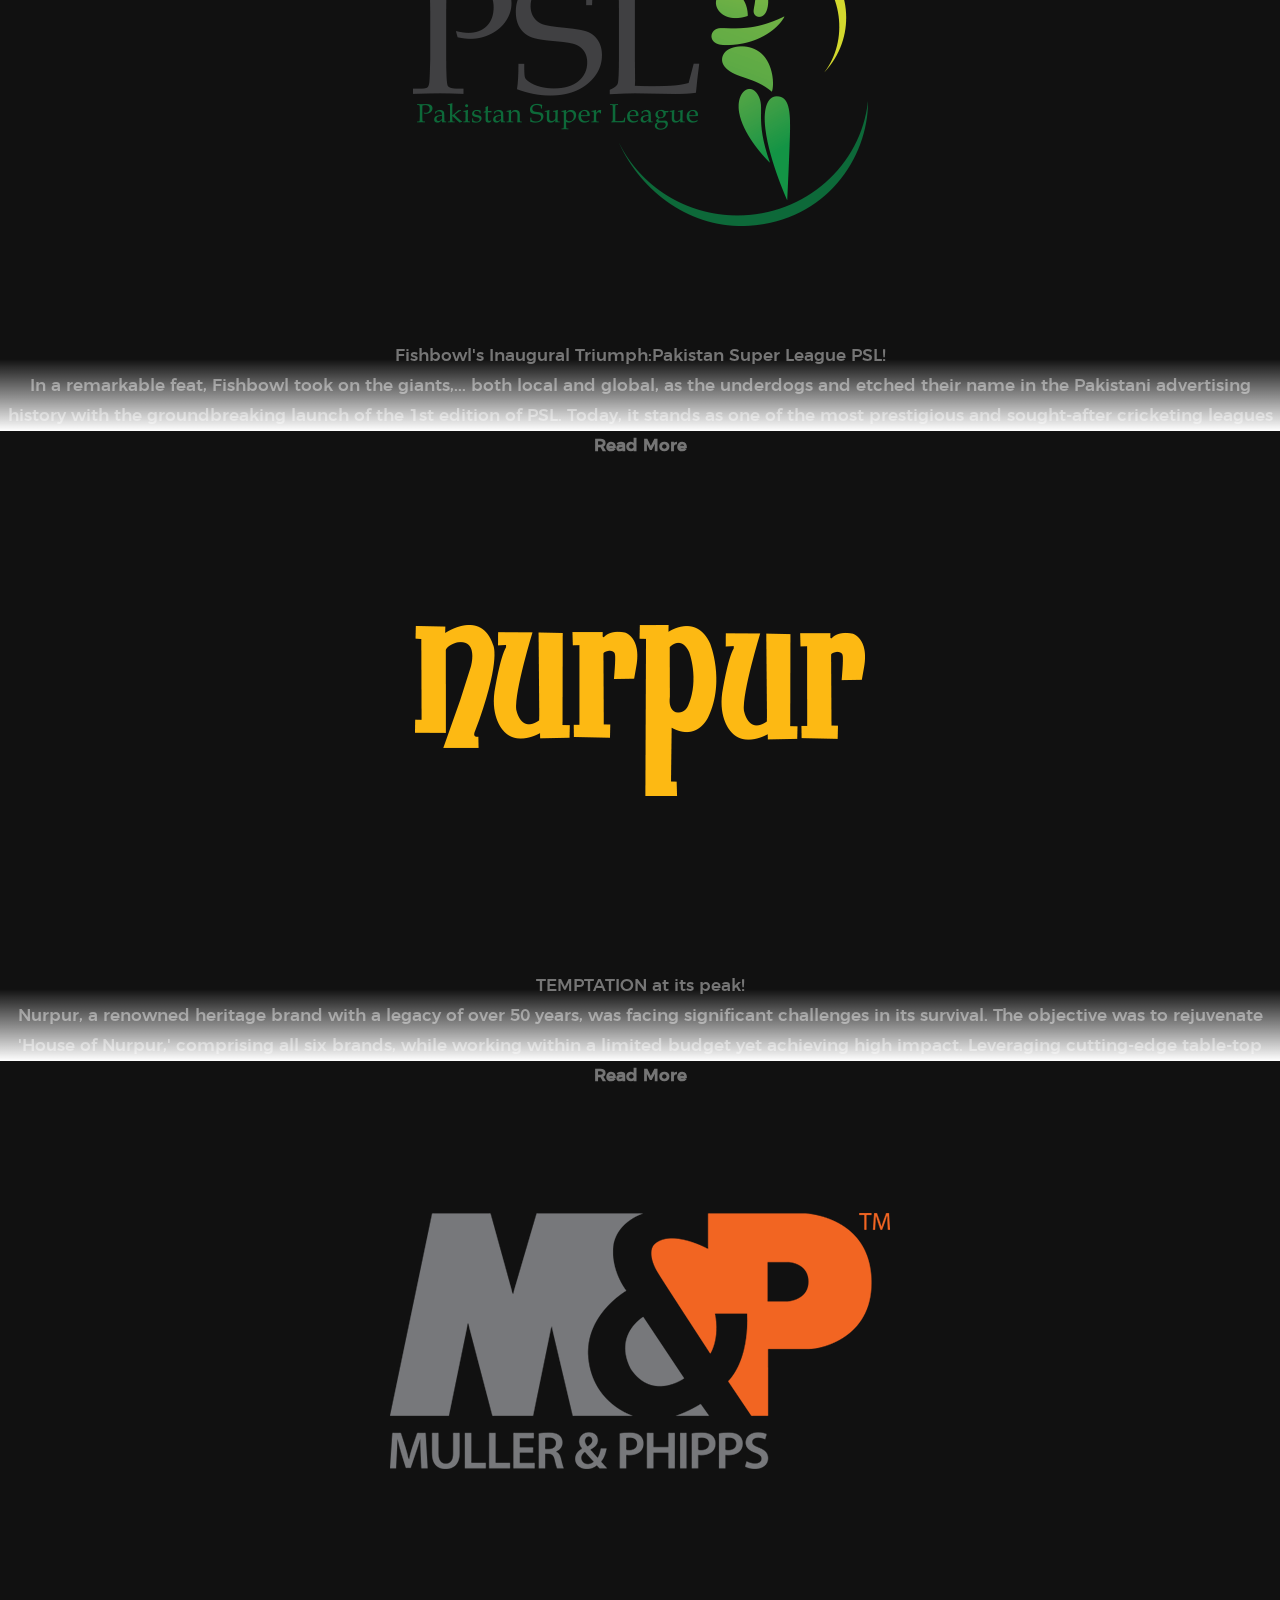
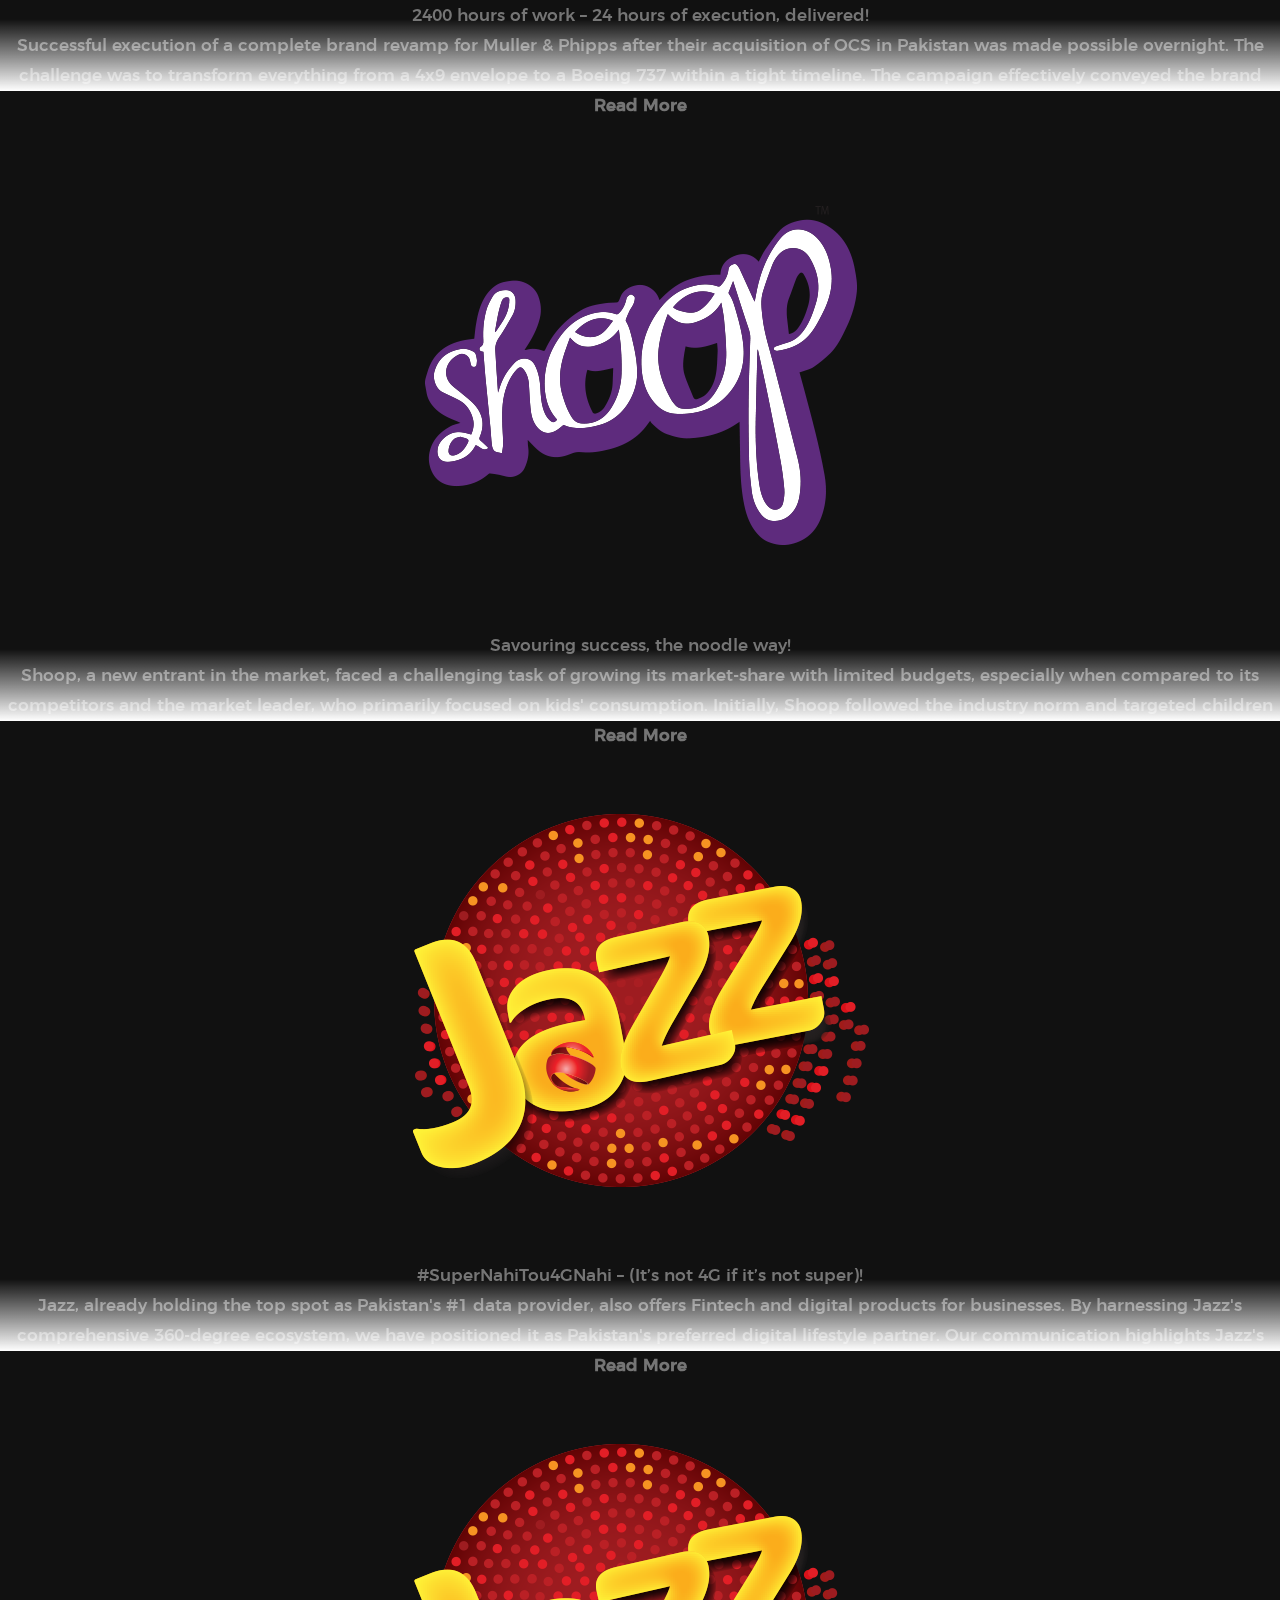
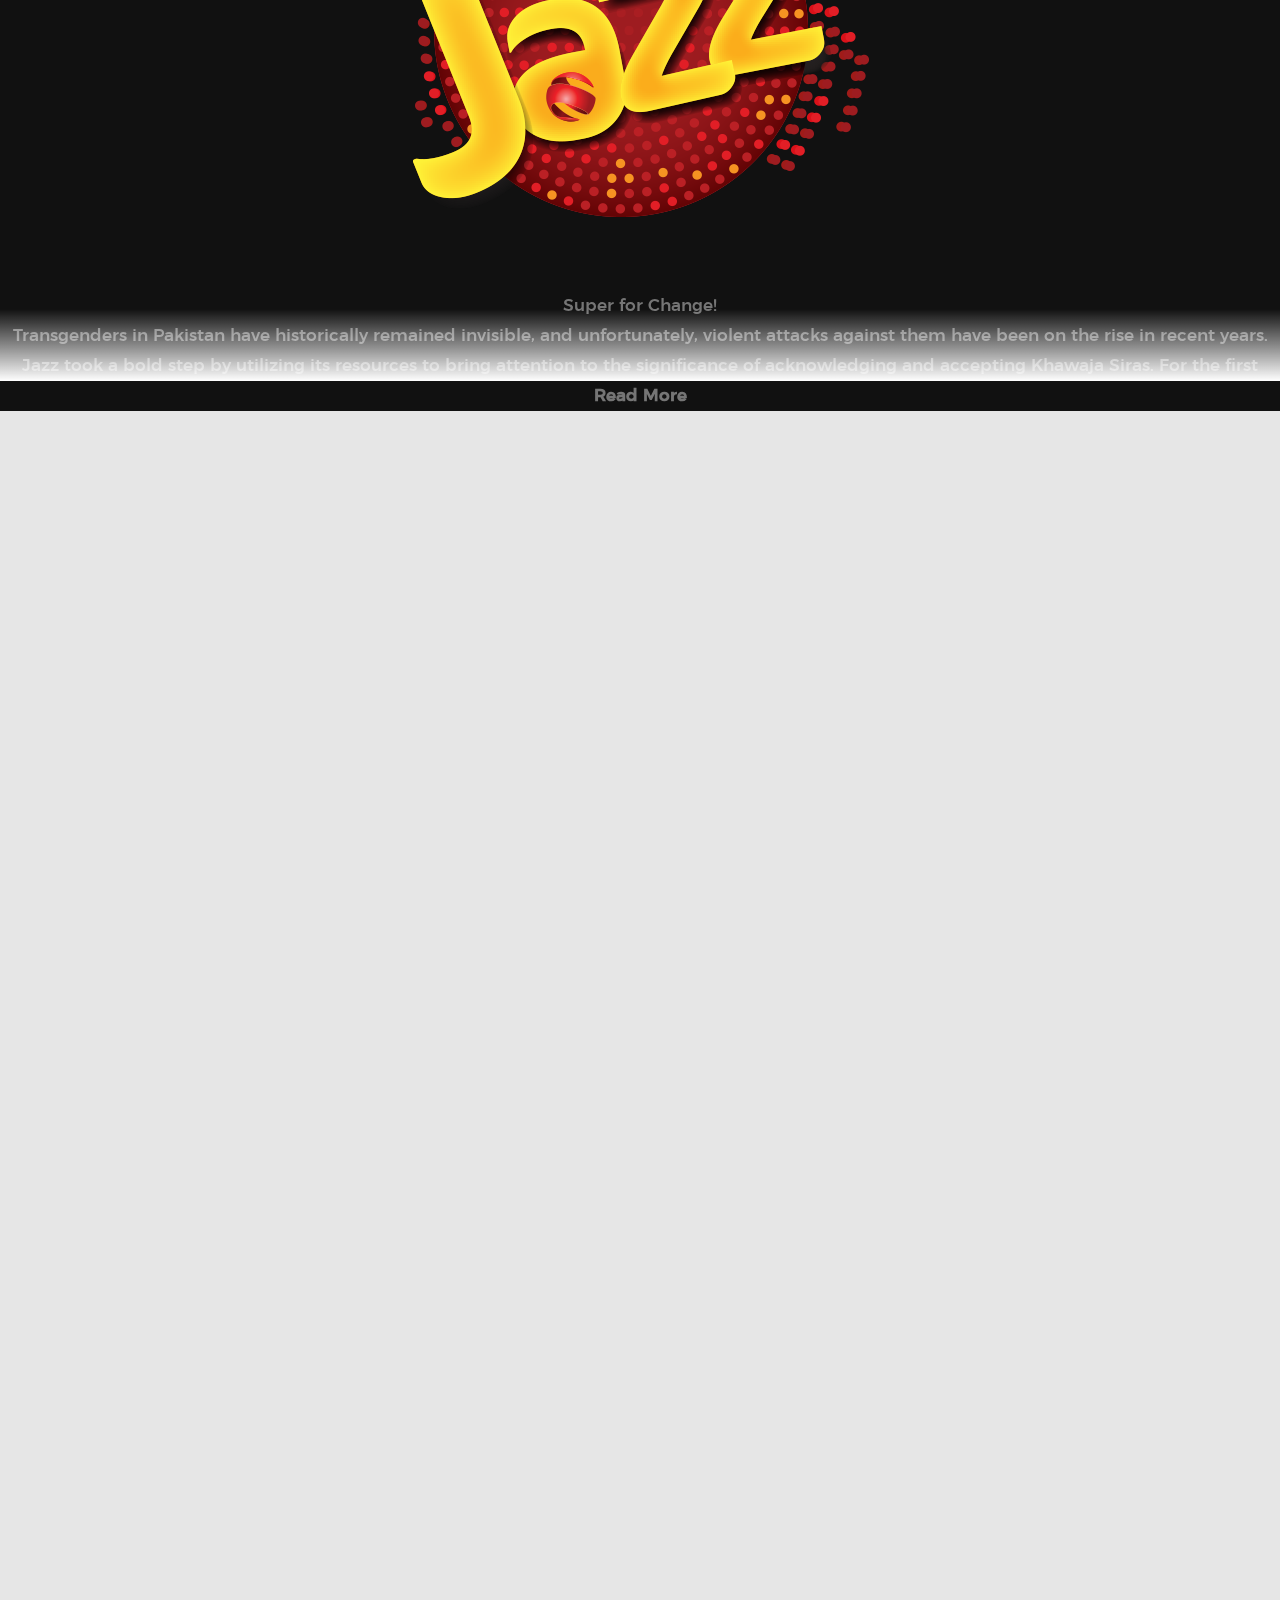
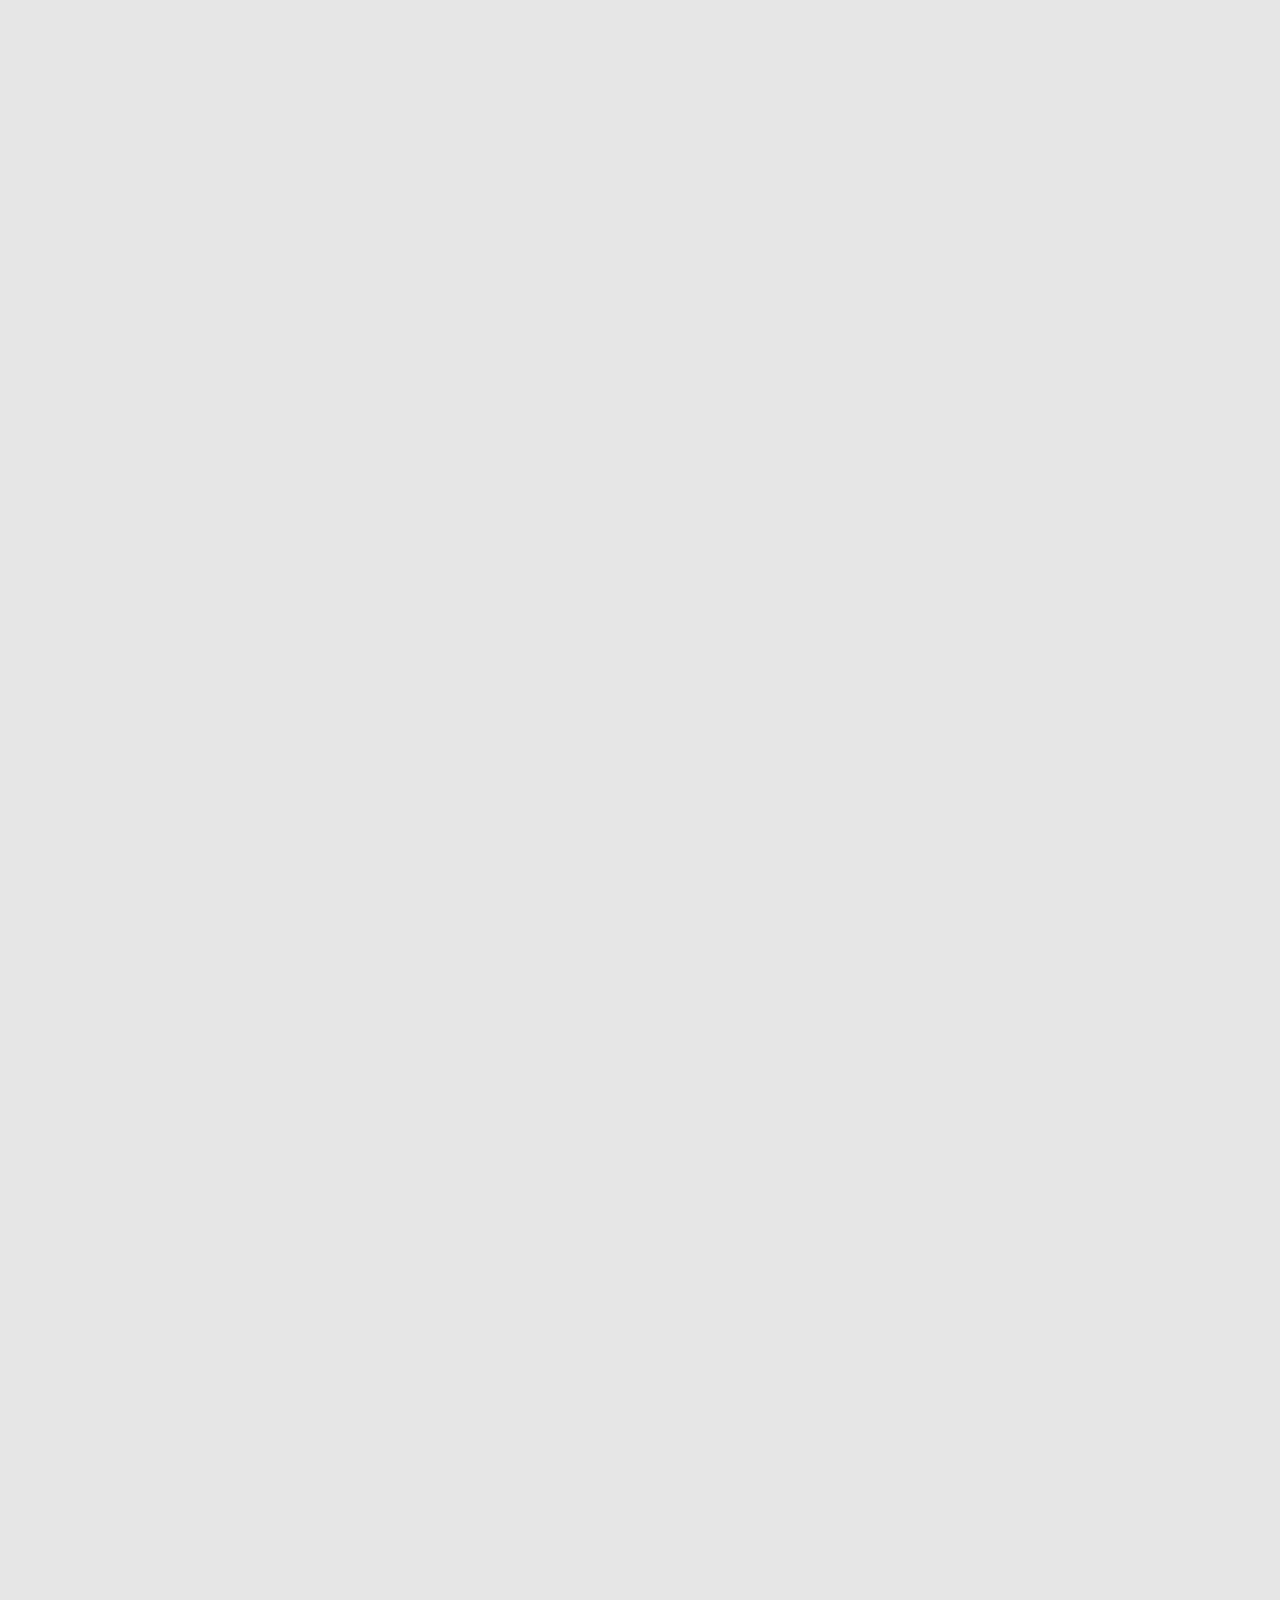
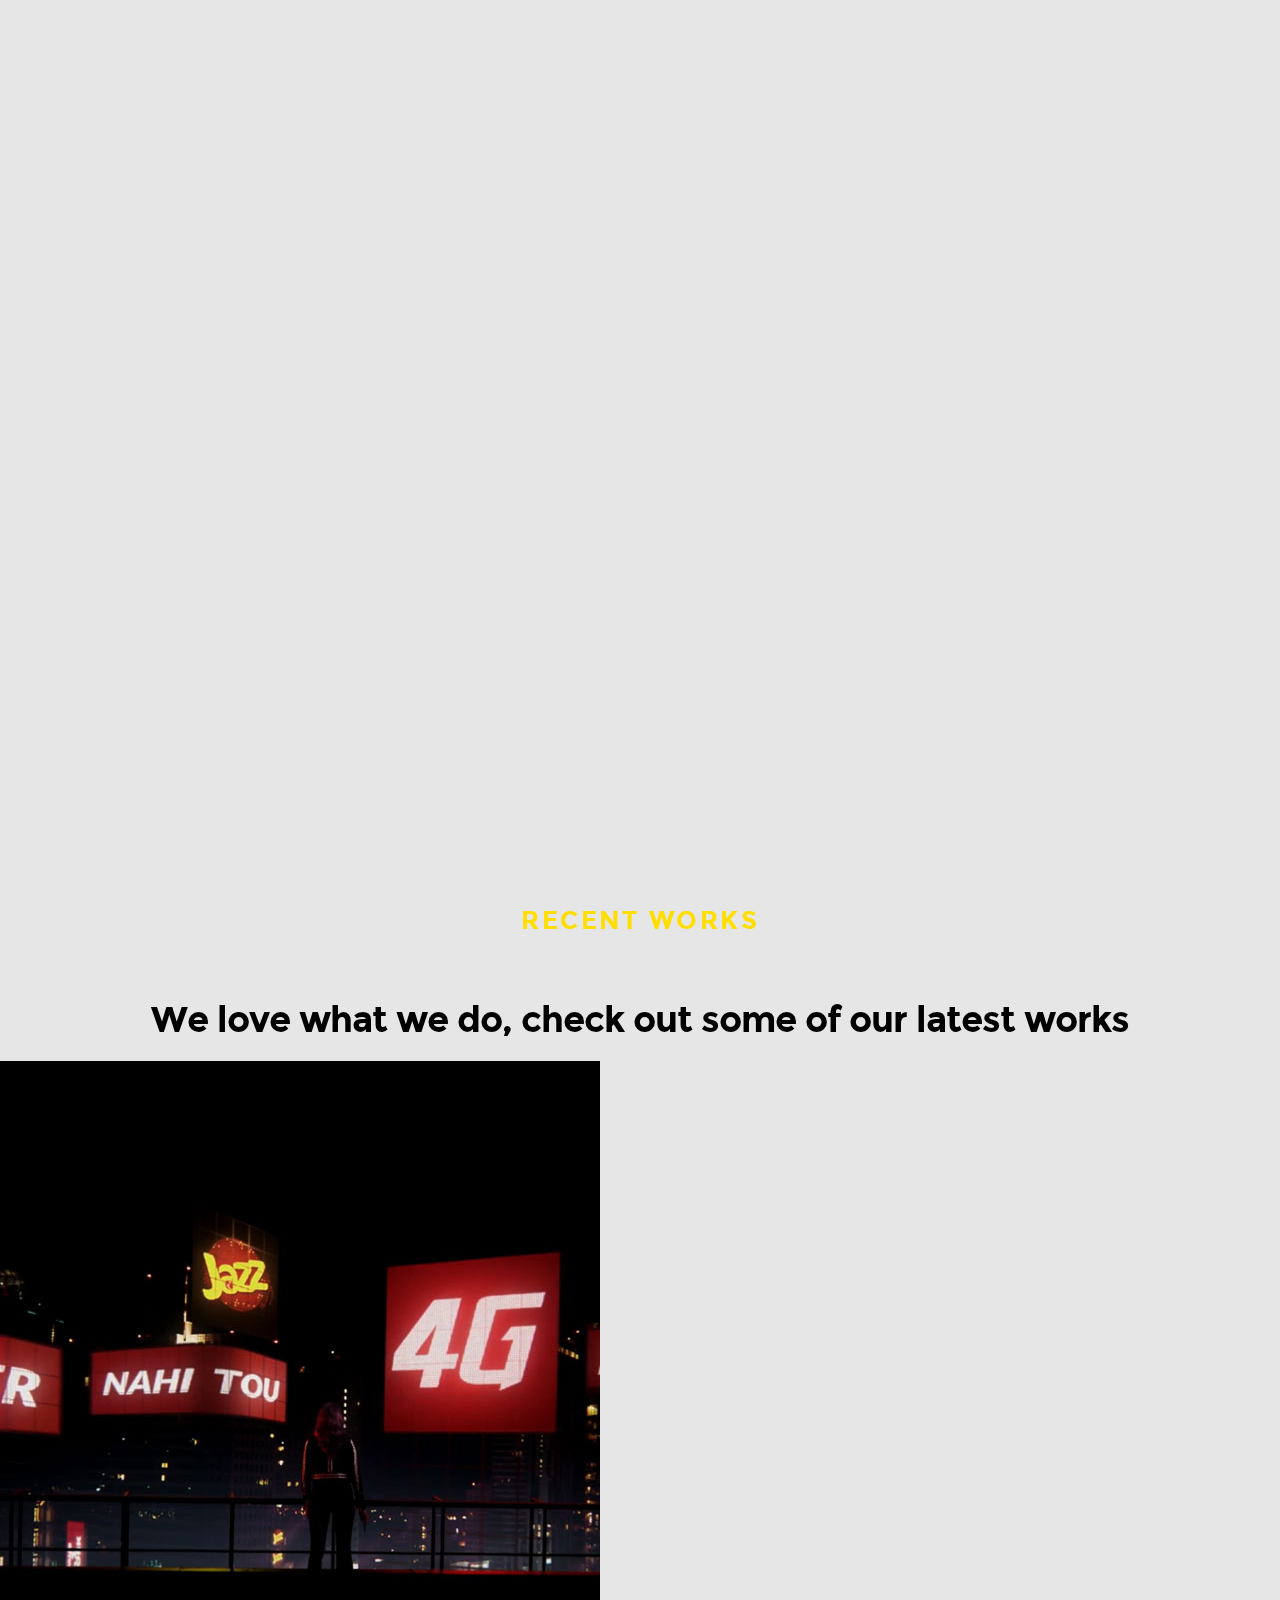
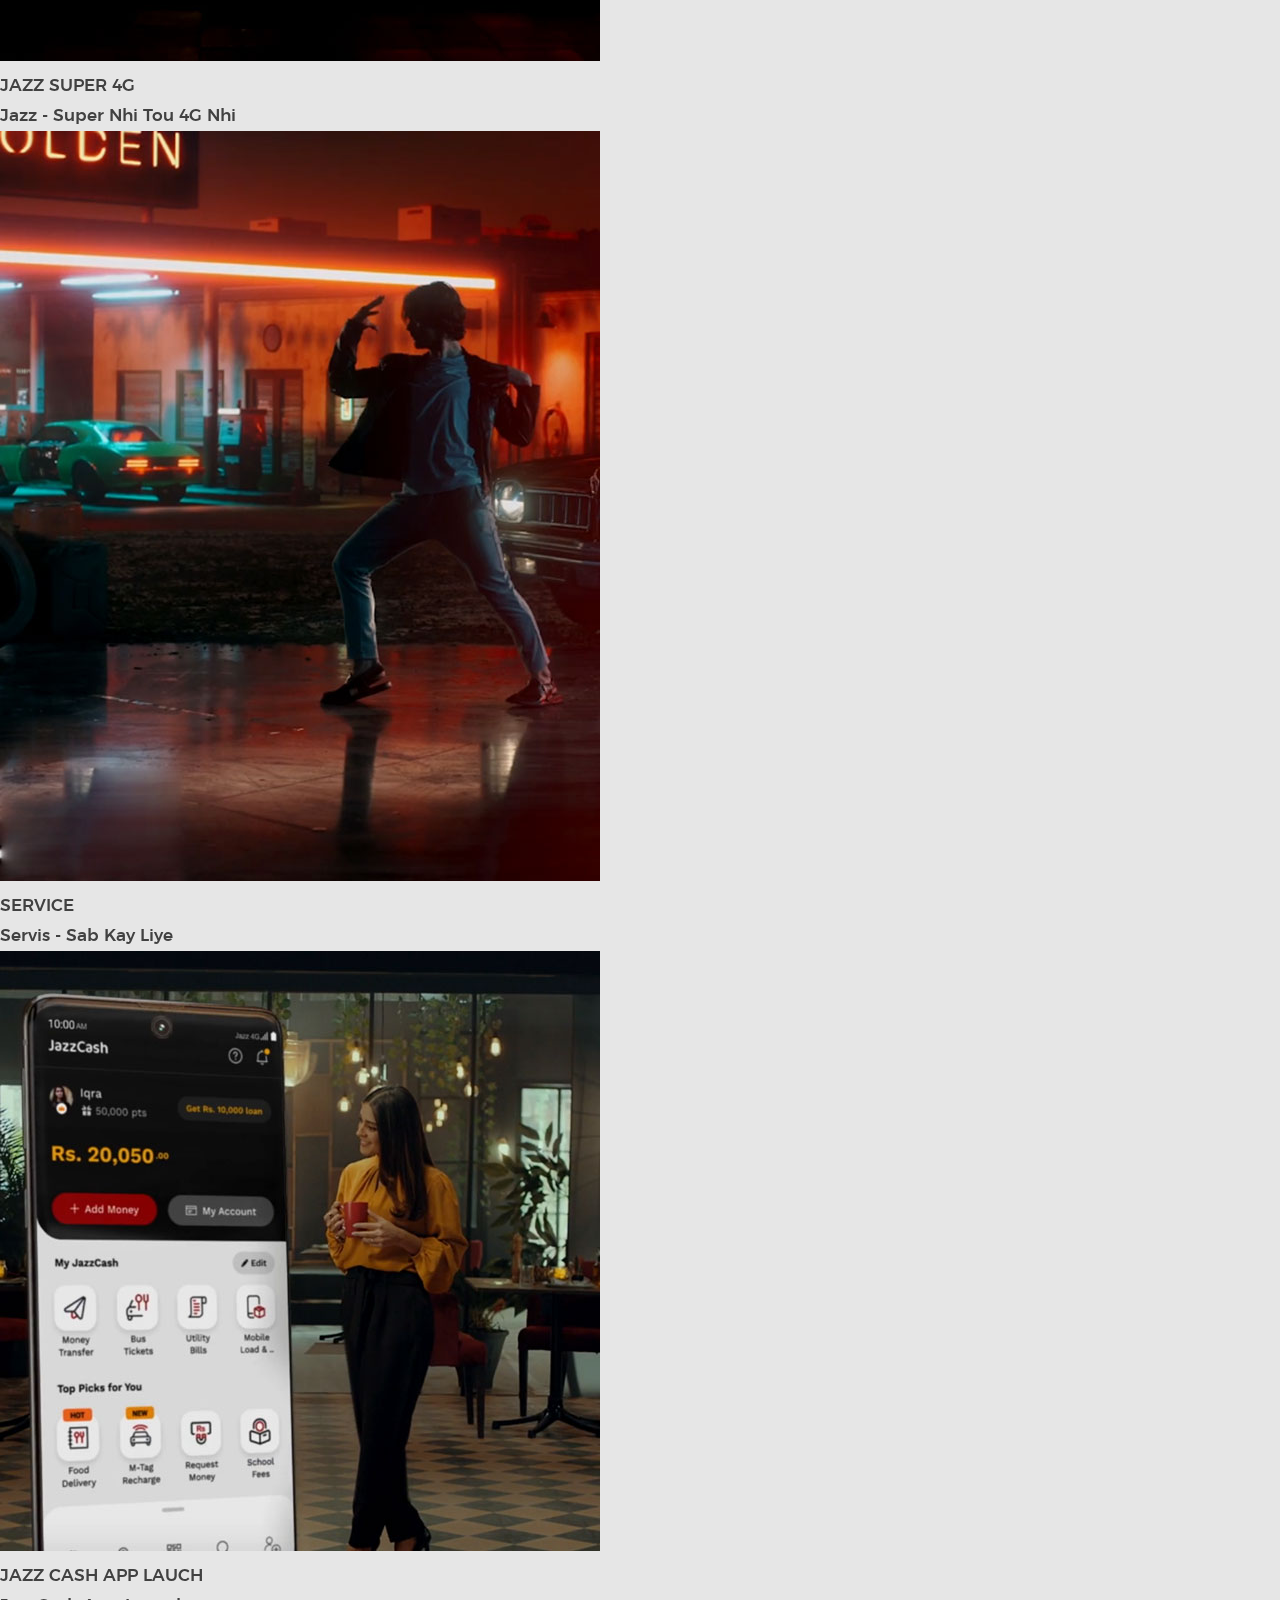
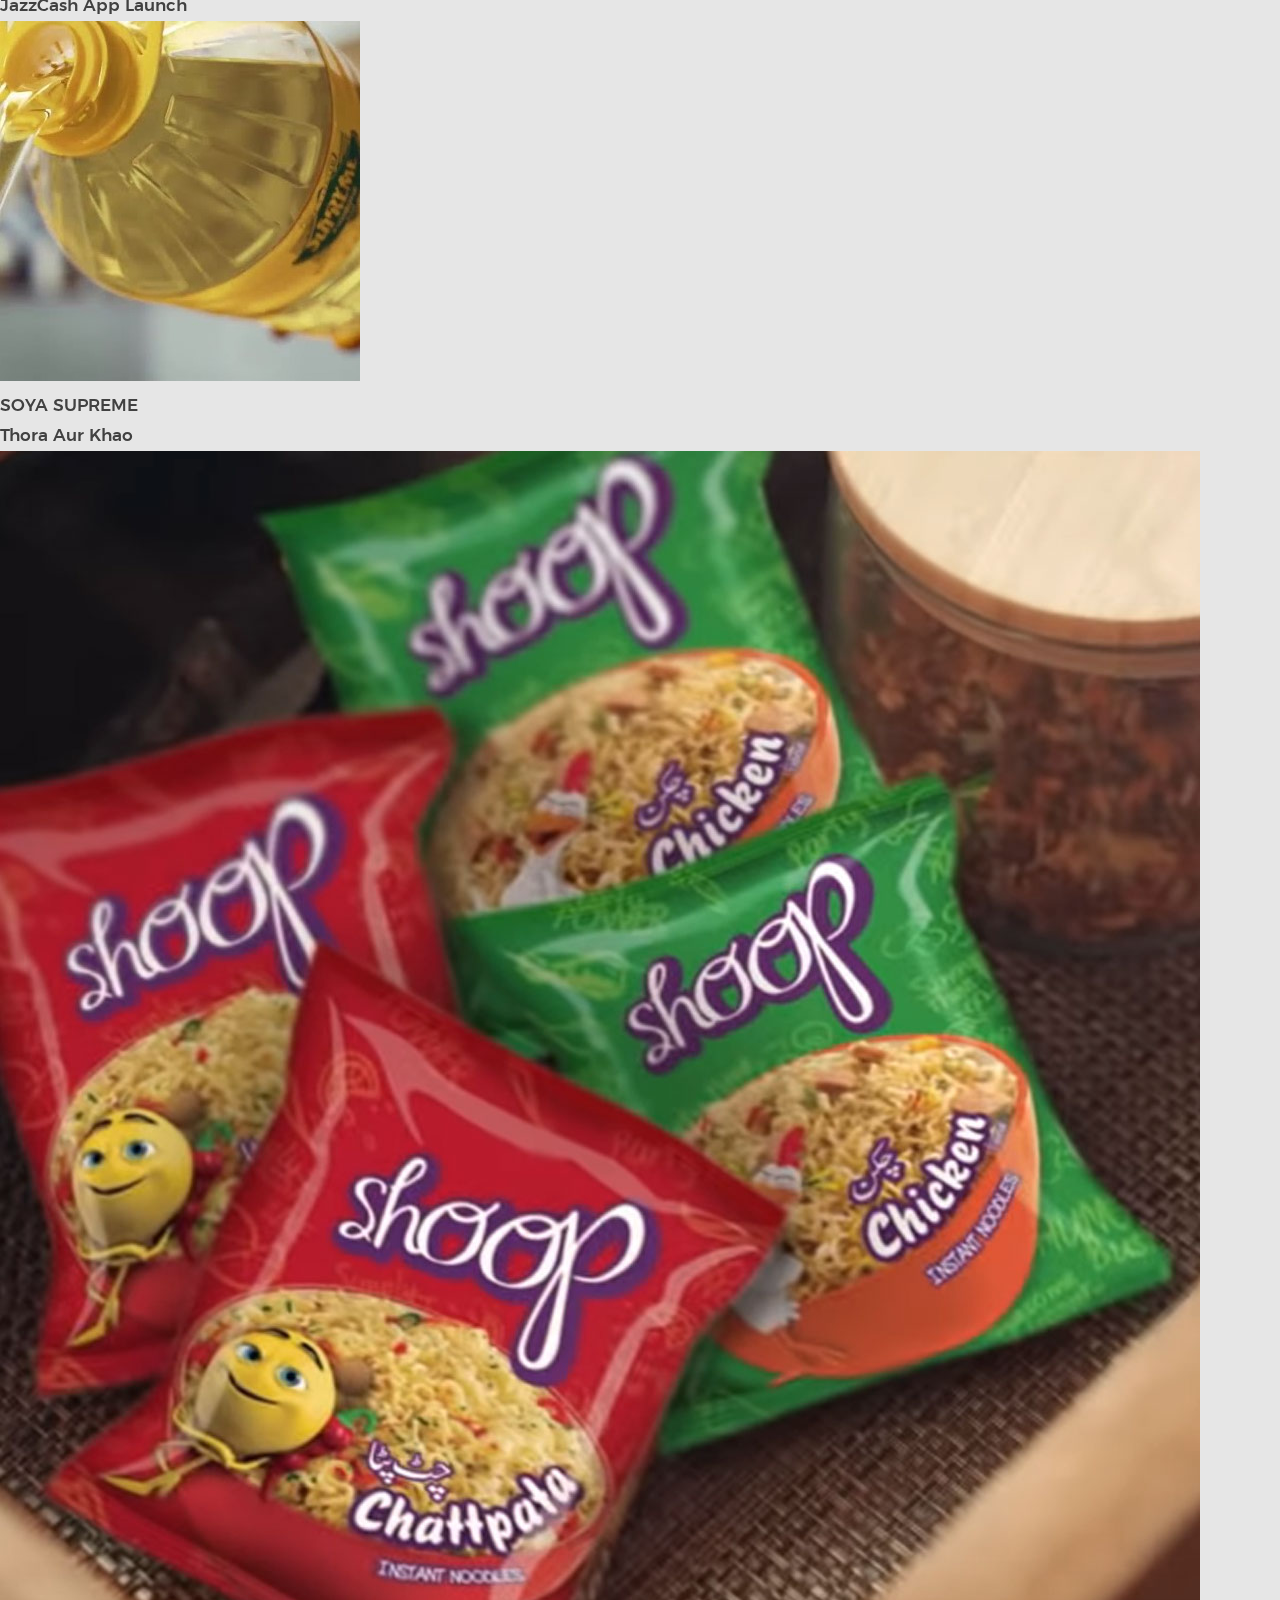
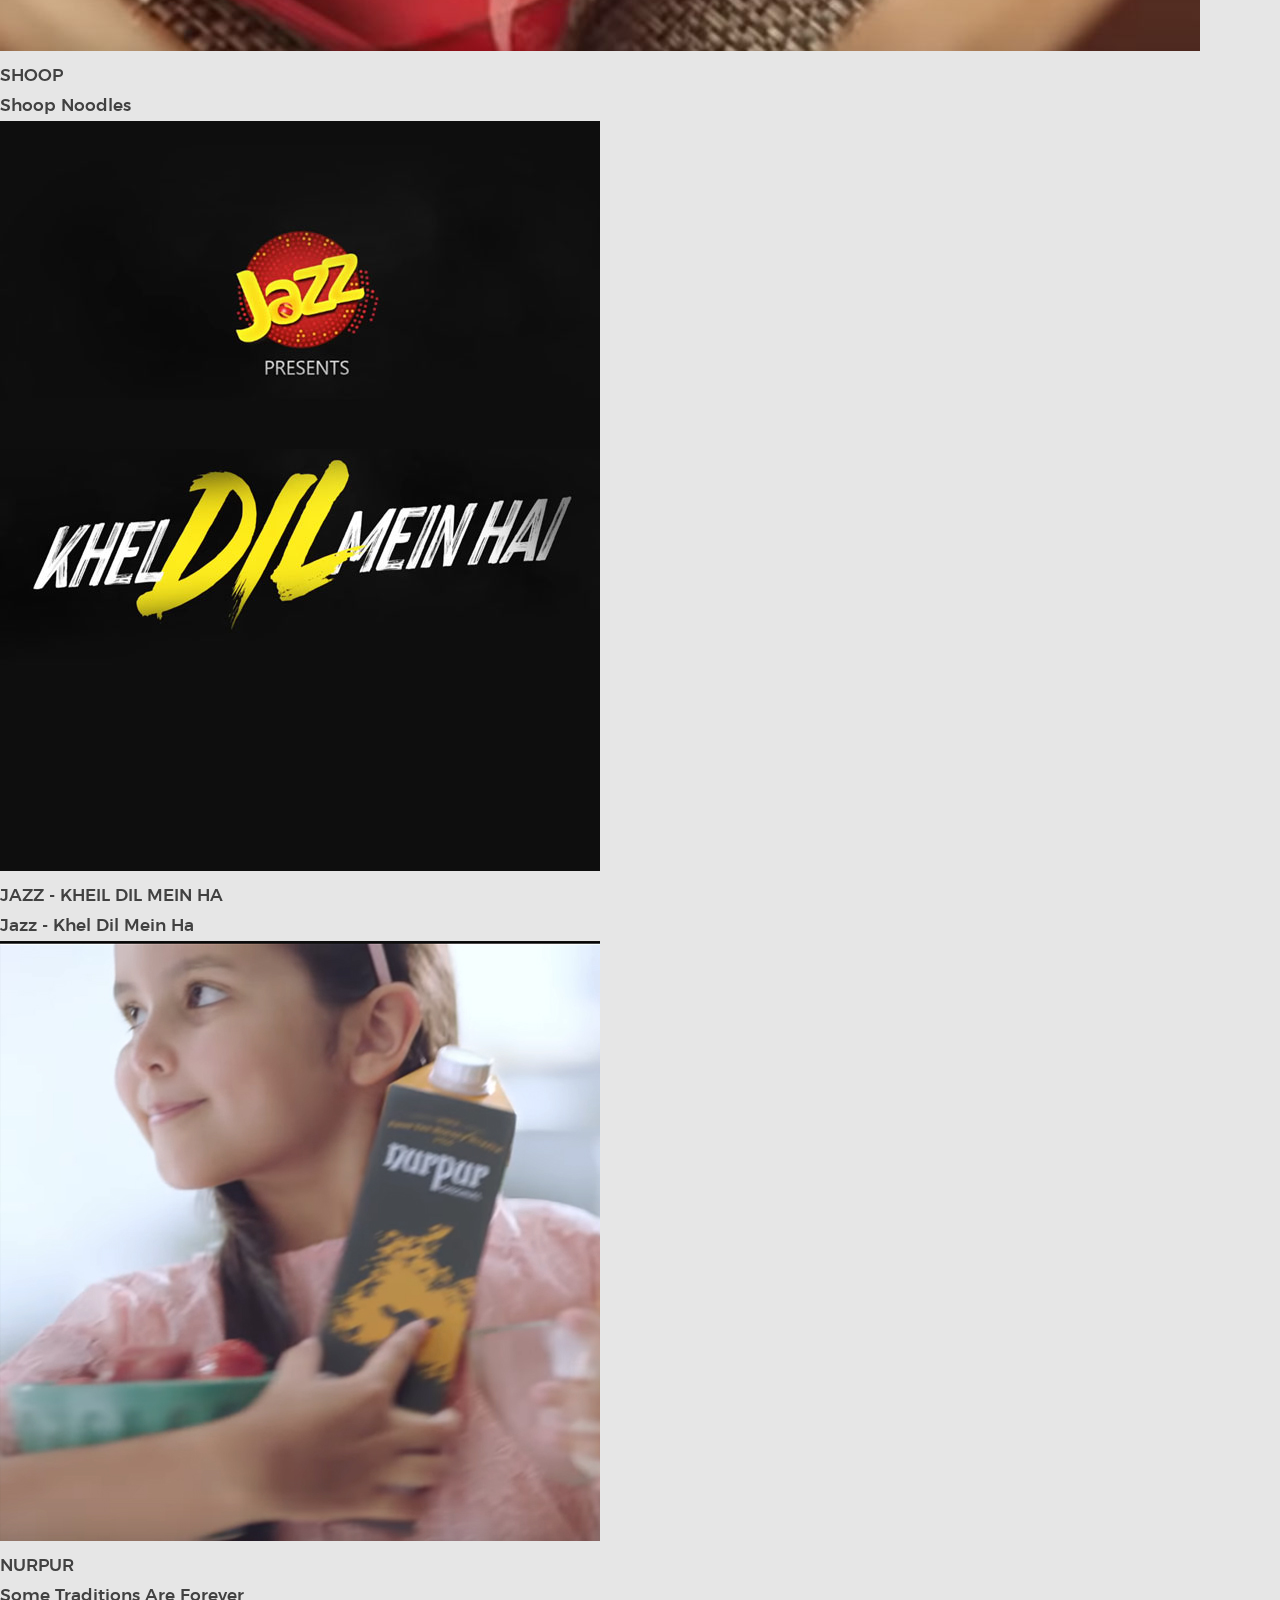
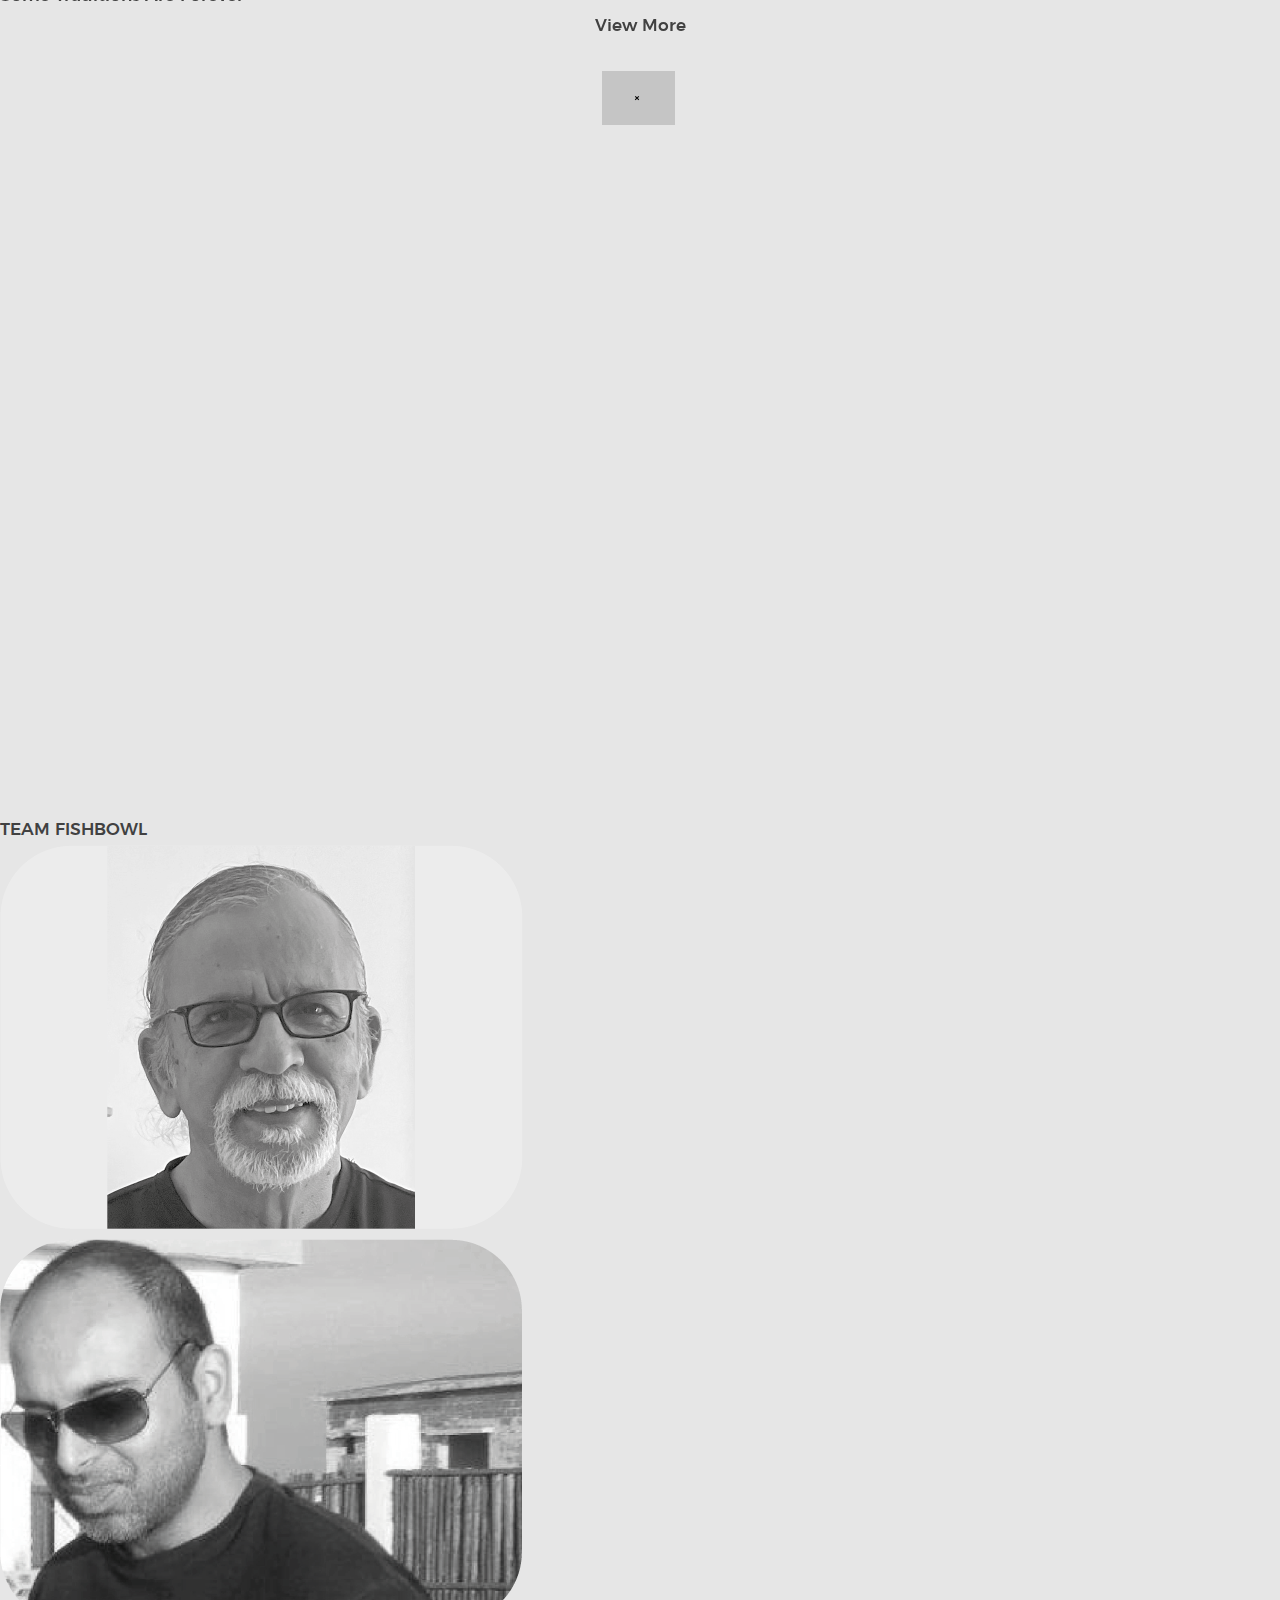
==== commit 34bd4894: "ig we done" ====
--- a/index.html
+++ b/index.html
@@ -56,12 +56,13 @@
                         <li>
                             <a href="https://www.facebook.com/fishbowlgroup/"><i class="fa fa-facebook"></i></a>
                         </li>
-                        <li>
+                        <!-- <li>
                             <a href="https://pk.linkedin.com/company/fishbowlgroup"><i class="fa fa-linkedin"></i></a>
-                        </li>
+                        </li> -->
                         <li>
                             <a href="https://www.youtube.com/@Fishbowl_Group"><i class="fa fa-youtube"></i></a>
                         </li>
+                        <!-- Replace the # with BEHNACE profile url i.e href="https://behance.com/example" -->
                         <li>
                             <a href="#"><i class="fa fa-behance"></i></a>
                         </li>
@@ -127,16 +128,18 @@
                     <a href="https://www.facebook.com/fishbowlgroup/"><i class="fa fa-facebook"
                             aria-hidden="true"></i><span>Facebook</span></a>
                 </li>
-                <li>
+                <!-- <li>
                     <a href="https://pk.linkedin.com/company/fishbowlgroup"><i class="fa fa-linkedin"
                             aria-hidden="true"></i><span>Linkedin</span></a>
-                </li>
+                </li> -->
                 <li>
                     <a href="https://www.youtube.com/@Fishbowl_Group"><i class="fa fa-youtube"
                             aria-hidden="true"></i><span>YouTube</span></a>
                 </li>
+
+                <!-- Replace the # with BEHANCE profile url i.e href="https://behance.com/example" -->
                 <li>
-                    <a href="#0"><i class="fa fa-behance" aria-hidden="true"></i><span>Behance</span></a>
+                    <a href="#"><i class="fa fa-behance" aria-hidden="true"></i><span>Behance</span></a>
                 </li>
                 <!--<li>
                     <a href="#0"><i class="fa fa-dribbble" aria-hidden="true"></i><span>Dribbble</span></a>
@@ -197,7 +200,7 @@
         <section class="bg-white flex flex-col min-h-screen py-64 px-16">
 
             <div
-                class="text-center md:text-[3.6rem] p-16 text-[5.7rem] lg:w-2/3 border-b-[1px] border-black/20 self-center">
+                class="text-center md:text-[3rem] text-[2rem] p-16 lg:w-2/3 border-b-[1px] border-black/20 self-center">
                 <h1 class="">CASE IN POINT</h1>
             </div>
 
@@ -515,7 +518,7 @@
                 </div>
 
                 <div class="flex flex-col items-center justify-center pt-36 opacity-0" id="some">
-                    <div class="text-2xl text-center" id="tropphie-details"></div>
+                    <div class="text-2xl text-center px-4" id="tropphie-details"></div>
                 </div>
 
             </div> <!-- end clients-outer -->
@@ -527,14 +530,15 @@
                 <div class="flex flex-col justify-center items-center h-screen bg-[#111111] w-screen">
                     <div class="text-center basis-1/2 px-8">
                         <h2 class="subhead">RECENT WORKS</h2>
-                        <h1 class="display-2 display-2--light">We love what we do, check out some of our latest works
+                        <h1 class="md:text-[3rem] text-[2rem] text-white">We love what we do, check out some of our latest works
                         </h1>
                     </div>
                 </div>
 
-                <div class="relative mt-[-30rem] md:w-[70vw] max-md:px-16 h-screen" id="works-div">
+                <!-- PORTFOLIO-->
+                <div class="relative md:mt-[-20rem] mt-[-40rem] md:w-[70vw] max-md:px-16 h-screen" id="works-div">
                     <div class="md:flex md:flex-row">
-                        <div class="md:basis-1/2">
+                        <div class="md:basis-1/2"> <!-- Left -->
                             <div class="overflow-hidden text-white group/jazz relative max-md:py-8">
                                 <img src="images/portfolio/grow-green.jpg" alt="Photo 1"
                                     class="w-full h-auto hover:scale-125 object-fit transition-all duration-400 hover:brightness-[0.3] card">
@@ -559,16 +563,17 @@
                                     <div class="">JazzCash App Launch</div>
                                 </div>
                             </div>
-                            <div class="overflow-hidden text-white group/nur relative max-md:py-8">
-                                <img src="images/portfolio/SoyaSupreme.jpg" alt="Photo 6"
+                            <div class="overflow-hidden text-white group/jc relative max-md:py-8">
+                                <img src="images/portfolio/SoyaSupreme.jpg" alt="Photo 3"
                                     class="w-full h-auto hover:scale-125 object-fit transition-all duration-400 hover:brightness-[0.3] card">
-                                <div class="absolute top-4 left-4 hidden group-hover/nur:block">
+                                <div class="absolute top-4 left-4 hidden group-hover/jc:block">
                                     <div class="font-bold">SOYA SUPREME</div>
                                     <div class="">Thora Aur Khao</div>
                                 </div>
                             </div>
-                        </div>
-                        <div class="md:basis-1/2">
+                            
+                        </div>
+                        <div class="md:basis-1/2"> <!-- Right --> 
                             <div class="overflow-hidden text-white group/sh relative max-md:py-8">
                                 <img src="images/portfolio/palmeira.jpg" alt="Photo 4"
                                     class="w-full h-auto hover:scale-125 object-fit transition-all duration-400 hover:brightness-[0.3] card">
@@ -593,7 +598,7 @@
                                     <div class="">Some Traditions Are Forever</div>
                                 </div>
                             </div>
-                            
+
                         </div>
 
                     </div>
@@ -608,14 +613,14 @@
                 <p class="hover:text-black transition-all duration-500 md:text-gray-400 text-black hover:cursor-pointer" id="expand-works">View More</p>
             </div>
 
-            <div class="w-screen h-screen z-50 fixed top-0 left-0 flex flex-col justify-center items-center md:px-44 px-16 bg-slate-800 hidden gap-8 text-center"
+            <div class="w-screen h-screen z-50 fixed top-0 left-0 md:px-44 px-16 bg-slate-800 hidden gap-8 text-center"
                 id="modal">
-                <button class="text-white text-9xl border-0 hover:bg-transparent basis-1/5 self-start"
-                    id="modal-btn">&times;</button>
-                <div class="pic basis-3/5 flex flex-col items-center">
-
-                </div>
-                <div class="pic-text basis-1/5"></div>
+                <div class="flex flex-col h-full justify-evenly items-center">
+                    <button class="text-white text-9xl border-0 hover:bg-transparent  self-start"
+                        id="modal-btn">&times;</button>
+                    <div class="pic flex flex-col items-center justify-center"></div>
+                    <div class="pic-text"></div>
+                </div>
             </div>
 
 
@@ -636,7 +641,6 @@
                 <div class="row clients-outer" data-aos="fade-up">
                     <div class="col-full">
                         <div class="clients">
-
                             <a href="#0" title="" class="clients__slide"><img src="images/clients/apple.png" /></a>
                             <a href="#0" title="" class="clients__slide"><img src="images/clients/atom.png" /></a>
                             <a href="#0" title="" class="clients__slide"><img src="images/clients/blackberry.png" /></a>
@@ -648,8 +652,7 @@
                             <a href="#0" title="" class="clients__slide"><img src="images/clients/Beige.png" /></a>
                             <a href="#0" title="" class="clients__slide"><img src="images/clients/CCL.png" /></a>
                             <a href="#0" title="" class="clients__slide"><img src="images/clients/Doatea.png" /></a>
-                            <a href="#0" title="" class="clients__slide"><img
-                                    src="images/clients/Fauji-foods.png" /></a>
+                            <a href="#0" title="" class="clients__slide"><img src="images/clients/Fauji-foods.png" /></a>
                             <a href="#0" title="" class="clients__slide"><img src="images/clients/GO.png" /></a>
                             <a href="#0" title="" class="clients__slide"><img src="images/clients/M&P.png" /></a>
                             <a href="#0" title="" class="clients__slide"><img src="images/clients/Mayfair.png" /></a>
@@ -693,16 +696,15 @@
                                     alt=""></div>
                         </div>
 
-                        <div class="bg-transparent">
-
-                            <div class="w-2/3 h-2/3 z-50 fixed top-0 text-white translate-x-[25%] translate-y-[25%] left-0 bg-slate-800 hidden gap-8 text-center md:px-40 px-4 py-12 text-xl md:text-3xl font-light overflow-auto"
-                                id="avatar-model">
+                        <div class="bg-black/70 fixed z-30 w-screen h-screen fixed top-0 hidden left-0" id="avatar-model">
+
+                            <div class="w-2/3 h-2/3 z-50 text-white translate-x-[25%] translate-y-[25%] bg-slate-800 gap-8 text-center md:px-40 px-4 py-12 text-xl md:text-3xl font-light overflow-auto">
                                 <div class="flex flex-col justify-center items-center">
-                                    <button class="text-white border-0 hover:bg-transparent self-end md:text-8xl text-6xl"
+                                    <button class="text-white border-0 hover:bg-transparent self-start md:text-8xl text-6xl"
                                         id="avatar-btn">&times;</button>
-                                    <div id="avatar-img"></div>
+                                        
                                     <div id="avatar-name" class="md:text-6xl text-5xl font-light"></div>
-                                    <div id="occupation"></div>
+                                    <div id="occupation" class="py-8"></div>
                                     <div id="details"></div>
                                 </div>
                             </div>
@@ -826,14 +828,16 @@
                                     <a href="https://www.facebook.com/fishbowlgroup/"><i class="fa fa-facebook"
                                             aria-hidden="true"></i></a>
                                 </li>
-                                <li>
+                                <!-- <li>
                                     <a href="https://pk.linkedin.com/company/fishbowlgroup"><i class="fa fa-linkedin"
                                             aria-hidden="true"></i></a>
-                                </li>
+                                </li> -->
                                 <li>
                                     <a href="https://www.youtube.com/@Fishbowl_Group"><i class="fa fa-youtube"
                                             aria-hidden="true"></i></a>
                                 </li>
+
+                                <!-- Replace the # with BEHANCE profile url i.e href="https://behance.com/example" -->
                                 <li>
                                     <a href="#"><i class="fa fa-behance" aria-hidden="true"></i></a>
                                 </li>
